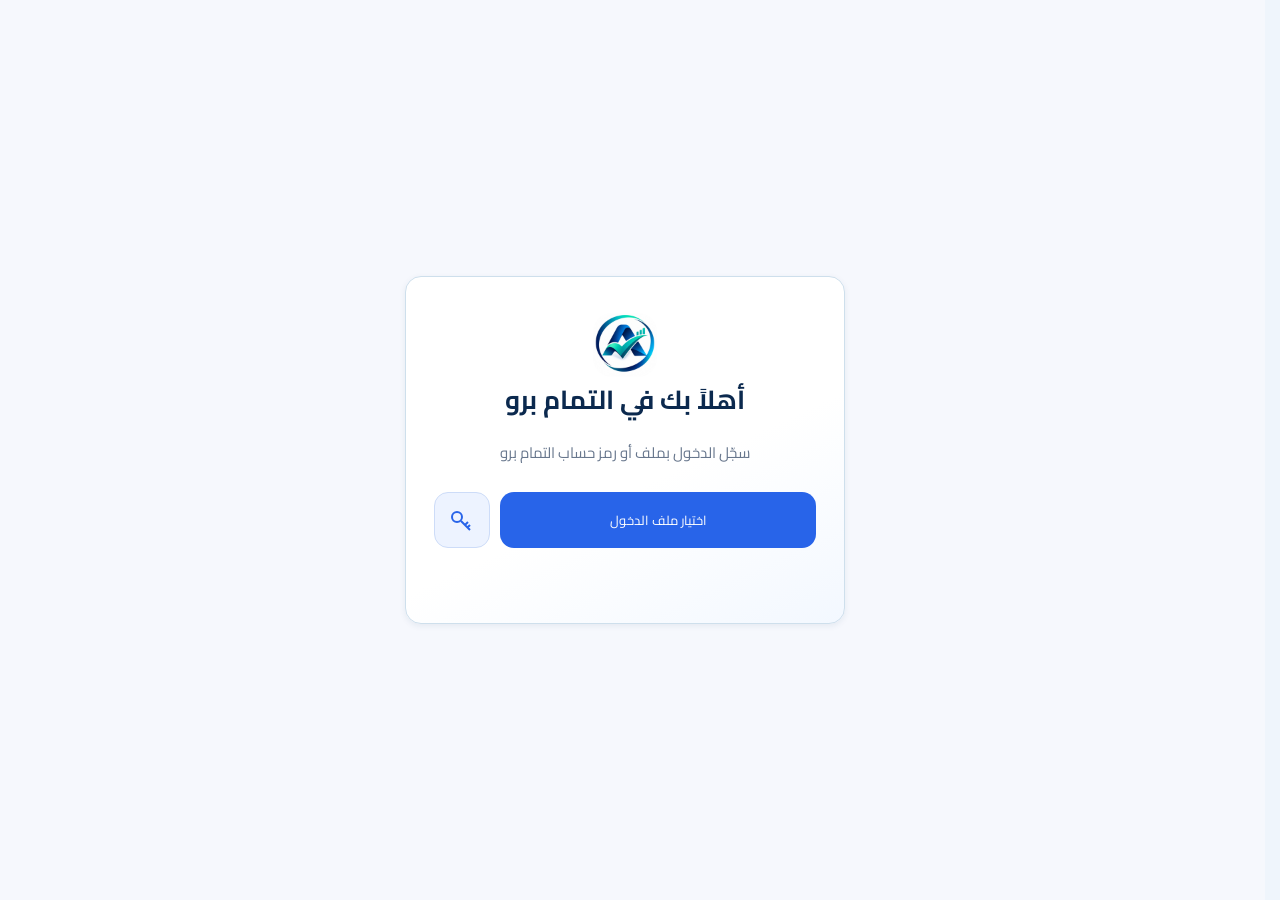
==== index.html @ 6574472a "Add files via upload" ====
<!doctype html><html lang="ar" dir="rtl"><head><meta charset="utf-8"><meta name="viewport" content="width=device-width,initial-scale=1,viewport-fit=cover"><meta name="theme-color" content="#2864e9"><title>التمام برو | برنامج المحاسبة</title><link rel="manifest" href="manifest.webmanifest"><link rel="icon" href="icon-192.png"><link rel="stylesheet" href="style.css"><link rel="stylesheet" href="android.css"><link rel="stylesheet" href="enhancements.css"><link rel="stylesheet" href="business.css"><link rel="stylesheet" href="native.css"><link rel="stylesheet" href="teal.css"><link rel="stylesheet" href="polish.css"><link rel="stylesheet" href="v18.css"><link rel="stylesheet" href="v19.css"><link rel="stylesheet" href="v20.css"><link rel="stylesheet" href="v21.css"><link rel="stylesheet" href="v22.css"><link rel="stylesheet" href="v23.css"><link rel="stylesheet" href="v24.css"><link rel="stylesheet" href="v25.css"><link rel="stylesheet" href="v26.css"><link rel="stylesheet" href="v27.css"><link rel="stylesheet" href="v28.css"><link rel="stylesheet" href="v29.css"><link rel="stylesheet" href="v30.css"><link rel="stylesheet" href="v31.css"><link rel="stylesheet" href="v32.css"><link rel="stylesheet" href="v33.css"><link rel="stylesheet" href="v34.css"><link rel="stylesheet" href="v35.css"><link rel="stylesheet" href="v36.css"><link rel="stylesheet" href="v37.css"><link rel="stylesheet" href="v38.css"><link rel="stylesheet" href="v39.css"><link rel="stylesheet" href="v45.css"><link rel="stylesheet" href="v46.css"><link rel="stylesheet" href="v47-thermal.css"><link rel="stylesheet" href="v48-desktop.css"><link rel="stylesheet" href="v49-tailwind.css"><link rel="stylesheet" href="v49-dashboard.css"><link rel="stylesheet" href="v50-ui.css"><link rel="stylesheet" href="v51-products.css"><link rel="stylesheet" href="v52-stable.css"><link rel="stylesheet" href="v52-expenses.css"><link rel="stylesheet" href="v54-ui.css"><link rel="stylesheet" href="reference-ui.css"></head><body class="ref-ui"><nav id="ref-rail" aria-label="أقسام التمام برو"></nav><button type="button" tabindex="-1" id="ref-scrim" aria-label="إغلاق القائمة"></button><aside id="sidebar"><a class="brand" href="#dashboard"><img class="brand-icon" src="icon-192.png" alt=""><span>التمام برو<small>إدارة الأعمال والمحاسبة</small></span></a><div class="workspace"><span class="avatar">و</span><div id="companyLabel"></div><span class="dot"></span></div><nav id="nav"></nav><div class="sidebar-foot">نسخة متزامنة <b>4.9</b><small>حفظ محلي ومزامنة مع الشركة</small></div></aside><div id="veil"></div><main><header><div><button class="icon-btn mobile" id="menuBtn" aria-label="القائمة">☰</button><span class="breadcrumb">مساحة العمل / <b id="crumb">الرئيسية</b></span></div><div class="header-tools"><span id="storageState" class="status"></span><button id="themeBtn" class="icon-btn" title="تغيير المظهر">◐</button><button id="quickBtn" class="primary">＋ عملية جديدة</button><span class="avatar">م</span></div></header><div id="ref-page-name"></div><div id="content"><div class="w24-start-loading" role="status"><span>جاري التحميل...</span></div></div><footer>التمام برو ERP <span>محاسبة واضحة. أعمال منظّمة.</span></footer></main><nav id="bottomNav"></nav><section id="modal" class="app-page" hidden aria-label="صفحة العملية"><form id="modalForm"><div class="modal-head"><button type="button" id="closeModal" class="icon-btn" aria-label="رجوع"><svg viewBox="0 0 24 24"><path d="M4 12h16m-7-7 7 7-7 7"/></svg></button><div><small id="modalSub">إدارة الأعمال</small><h2 id="modalTitle"></h2></div><button id="submitModal" class="primary" type="submit">حفظ</button></div><div id="modalError" role="alert"></div><div id="modalBody"></div><div class="modal-foot"><button type="button" id="cancelModal">رجوع</button></div></form></section><section id="choicePage" class="choice-page" hidden><div class="choice-head"><button type="button" id="choiceBack" aria-label="رجوع">→</button><h2 id="choiceTitle">اختر</h2></div><div class="choice-search"><input id="choiceSearch" placeholder="ابحث هنا…" autocomplete="off"></div><div id="choiceItems" role="listbox"></div></section><div id="busyIndicator" hidden role="status"><span id="busyLabel">جاري الحفظ</span></div><div id="toast" role="status"></div><section id="printArea"></section><script>if("serviceWorker" in navigator && (location.protocol === "https:" || location.hostname === "localhost" || location.hostname === "127.0.0.1")){navigator.serviceWorker.register("./sw.js",{updateViaCache:"none"}).catch(()=>{});}</script><script src="pricing.js"></script><script src="shifts.js"></script><script src="fiscal.js"></script><script src="engine.js"></script><script src="oscar-activation-runtime.js"></script><script src="auth.js"></script><script src="media-config.js"></script><script src="media.js"></script><script src="permissions.js"></script><script src="sync-core.js"></script><script src="sync.js"></script><script src="storage.js"></script><script src="export.js"></script><script src="android-shell.js"></script><script src="app.js"></script><script src="android.js"></script><script src="xlsx.full.min.js"></script><script src="import-core.js"></script><script src="enhancements.js"></script><script src="business.js"></script><script src="native.js"></script><script src="teal.js"></script><script src="polish.js"></script><script src="v17.js"></script><script src="v18.js"></script><script src="v19.js"></script><script src="v20.js"></script><script src="v21.js"></script><script src="v22.js"></script><script src="v23.js"></script><script src="v24.js"></script><script src="v25.js"></script><script src="v26.js"></script><script src="v27.js"></script><script src="v28-ui.js"></script><script src="v28-print.js"></script><script src="v28-xlsx.js"></script><script src="v29.js"></script><script src="coa.js"></script><script src="v30.js"></script><script src="v31.js"></script><script src="v32.js"></script><script src="v33.js"></script><script src="v34.js"></script><script src="v35.js"></script><script src="v36.js"></script><script src="v37.js"></script><script src="v38.js"></script><script src="v44-pos.js"></script><script src="v45.js"></script><script src="v46.js"></script><script src="thermal-qr.js"></script><script src="thermal-core.js"></script><script src="v47-thermal.js"></script><script src="v48-desktop.js"></script><script src="v49-dashboard.js"></script><script src="v50-header.js"></script><script src="v51-products.js"></script><script src="v52-expenses.js"></script><script src="v53-motion.js"></script><script src="v54-invoices.js"></script><script src="v54-cashier.js"></script><script src="v54-swipe.js"></script><script src="v55-purchase-discount.js"></script><script src="reference-ui.js"></script><script src="tamam.js"></script><script src="purchase-recovery.js"></script></body></html>
---- style.css ----
@font-face{font-family:Cairo;src:url('cairo.ttf') format('truetype');font-display:swap}*{box-sizing:border-box} :root{--bg:#f5f6fa;--panel:#fff;--text:#19233d;--muted:#7b8397;--line:#e9ecf3;--primary:#5145cd;--soft:#eeecff;--green:#118576;--red:#c34660;--shadow:0 10px 36px #1b255009}body{margin:0;background:var(--bg);color:var(--text);font:13px Cairo,Arial,sans-serif}body.dark{--bg:#101624;--panel:#1a2234;--text:#e4e9f5;--muted:#9aa7bf;--line:#2b3548;--soft:#2a2750;--shadow:none}button,input,select,textarea{font:inherit}button,a{touch-action:manipulation}button{cursor:pointer;border:1px solid var(--line);background:var(--panel);color:var(--text);padding:9px 16px;border-radius:9px;transition:background .15s}button:hover{border-color:#aaa5e3;background:var(--soft)}button:disabled{opacity:.5;cursor:wait}.primary{background:var(--primary);border-color:var(--primary);color:white;font-weight:700}.primary:hover{background:#4033b6;color:#fff}.danger{color:var(--red)}.icon-btn{padding:7px 11px;background:transparent}.mobile{display:none}a{color:inherit;text-decoration:none}aside{position:fixed;right:0;top:0;bottom:0;width:240px;background:var(--panel);border-left:1px solid var(--line);z-index:30;display:flex;flex-direction:column}.brand{display:flex;align-items:center;gap:11px;padding:25px 25px 20px;font-size:27px;font-weight:900;color:var(--primary);line-height:1.5}.brand small{font-size:12px;color:var(--muted);display:block;font-weight:500}.brand-icon{width:43px;height:43px;display:grid;place-items:center;border-radius:14px;background:var(--primary);color:#fff;box-shadow:0 5px 12px #5145cd33}.workspace{display:flex;align-items:center;gap:10px;background:var(--bg);padding:12px;margin:0 16px 16px;border-radius:10px}.workspace small{display:block;font-size:12px;color:var(--muted)}.avatar{width:33px;height:33px;border-radius:10px;display:inline-grid;place-items:center;flex-shrink:0;background:var(--soft);color:var(--primary);font-weight:800}.dot{width:7px;height:7px;background:#16a085;border-radius:50%;margin-right:auto}#nav{overflow:auto;flex:1;padding:0 14px 18px}#nav .group{font-size:12px;color:var(--muted);padding:15px 13px 5px}#nav a{display:flex;align-items:center;gap:11px;padding:9px 13px;margin:3px 0;border-radius:9px;color:var(--muted);font-weight:600}#nav a:hover,#nav a.active{background:var(--soft);color:var(--primary)}svg.ico{width:19px;height:19px;stroke:currentColor;fill:none;stroke-width:1.7;stroke-linecap:round;stroke-linejoin:round;flex-shrink:0}.sidebar-foot{padding:14px 24px;border-top:1px solid var(--line);font-size:13px}.sidebar-foot small{display:block;color:var(--muted);font-size:11px}.sidebar-foot b{float:left;color:var(--primary)}main{margin-right:240px}header{height:78px;border-bottom:1px solid var(--line);background:var(--panel);display:flex;align-items:center;justify-content:space-between;padding:0 30px;gap:12px;position:sticky;top:0;z-index:15}.breadcrumb{color:var(--muted);font-size:13px}.breadcrumb b{color:var(--text)}.header-tools{display:flex;align-items:center;gap:13px}.status{font-size:12px;background:#e9f8f1;color:#197f66;padding:4px 10px;border-radius:20px}#content{padding:28px 30px;max-width:1700px;margin:auto;min-height:calc(100vh - 135px)}h1{font-size:25px;margin:0 0 4px;line-height:1.8}h2{font-size:19px;margin:0}h3{font-size:16px;margin:0}p{line-height:1.9}.muted,small{color:var(--muted)}.page-head{display:flex;justify-content:space-between;align-items:center;gap:15px;margin-bottom:24px}.page-head p{color:var(--muted);margin:0;font-size:14px}.page-head .actions{display:flex;gap:8px}.welcome{background:linear-gradient(115deg,#edeaff,var(--panel) 60%);padding:26px 28px;border:1px solid var(--line);border-radius:15px;margin-bottom:22px;display:flex;align-items:center;justify-content:space-between}.welcome h2{font-size:22px}.welcome p{color:var(--muted);margin:6px 0 15px}.welcome .orb{width:100px;height:100px;border-radius:28px;transform:rotate(-12deg);background:linear-gradient(135deg,#7566e6,#4635b0);display:grid;place-items:center;color:#fff;box-shadow:12px 12px 0 #5145cd13;font-size:54px;margin:10px 20px}.stats{display:grid;grid-template-columns:repeat(4,minmax(0,1fr));gap:16px;margin-bottom:22px}.stat{background:var(--panel);border:1px solid var(--line);border-radius:13px;padding:18px;box-shadow:var(--shadow)}.stat .stat-top{display:flex;align-items:center;justify-content:space-between;color:var(--muted);font-size:13px}.stat .stat-icon{background:var(--soft);color:var(--primary);padding:8px;border-radius:10px;display:flex}.stat strong{font-size:25px;display:block;margin-top:7px;direction:ltr;text-align:right;letter-spacing:-.6px}.stat small{font-size:12px}.green{color:var(--green)}.red{color:var(--red)}.grid-two{display:grid;grid-template-columns:1.65fr 1fr;gap:18px;margin-bottom:20px}.panel{background:var(--panel);border:1px solid var(--line);border-radius:13px;padding:20px;box-shadow:var(--shadow);min-width:0}.panel-title{display:flex;align-items:center;justify-content:space-between;margin-bottom:18px}.panel-title small{font-size:12px}.bars{height:190px;display:flex;align-items:flex-end;justify-content:space-around;gap:12px;direction:ltr;border-bottom:1px solid var(--line);padding-top:30px}.bar-col{height:100%;flex:1;display:flex;flex-direction:column;justify-content:flex-end;align-items:center;gap:8px;position:relative}.bar{width:70%;max-width:45px;background:linear-gradient(#9489ef,#5547cf);border-radius:5px 5px 0 0;min-height:2px}.bar-col small{position:absolute;bottom:-24px;font-size:11px}.chart-panel{padding-bottom:42px}.quick-grid{display:grid;grid-template-columns:repeat(3,1fr);gap:10px}.quick-grid button{display:flex;align-items:center;flex-direction:column;gap:9px;padding:15px 6px;font-size:13px}.quick-grid svg{color:var(--primary);width:24px;height:24px}.toolbar{display:flex;gap:10px;align-items:center;flex-wrap:wrap;margin-bottom:18px}.toolbar input{max-width:320px;flex:1}.toolbar select{max-width:220px}.toolbar .spacer{flex:1}.table-wrap{overflow-x:auto;max-width:100%}table{width:100%;border-collapse:collapse;text-align:right;white-space:nowrap;font-size:14px}th{background:var(--bg);font-size:12px;color:var(--muted);font-weight:600;padding:12px 14px}td{padding:12px 14px;border-bottom:1px solid var(--line)}tr:last-child td{border:0}tbody tr:hover{background:var(--bg)}td button{padding:4px 9px;font-size:12px}.badge{display:inline-block;background:var(--soft);color:var(--primary);font-size:12px;border-radius:5px;padding:3px 8px}.badge.good{background:#e8f7ef;color:#188366}.badge.bad{background:#fbeaf0;color:#b63c5d}.empty{text-align:center;padding:42px 20px;color:var(--muted)}.empty .empty-icon{font-size:32px;margin-bottom:8px;color:var(--primary)}.pager{display:flex;align-items:center;justify-content:space-between;padding-top:18px;color:var(--muted);font-size:12px}.pager>div{display:flex;gap:5px}input,select,textarea{width:100%;border:1px solid var(--line);background:var(--panel);color:var(--text);border-radius:8px;padding:10px 12px;min-width:0;outline:none}input:focus,select:focus,textarea:focus{border-color:var(--primary);box-shadow:0 0 0 3px #5145cd15}input[type=checkbox]{width:auto}label{display:flex;flex-direction:column;gap:6px;font-size:13px;color:var(--muted)}.form-grid{display:grid;grid-template-columns:repeat(2,minmax(0,1fr));gap:16px}.form-grid .full{grid-column:1/-1}.form-grid .hint{font-size:12px;color:var(--muted)}.section-label{margin:22px 0 12px;font-size:14px;font-weight:800}.notice{border:1px solid #e7dbb1;border-radius:9px;padding:13px 16px;color:#8b692a;background:#fffcf1;font-size:13px;line-height:1.9;margin-bottom:15px}.dark .notice{background:#332e22;color:#dac58c}dialog{border:1px solid var(--line);border-radius:16px;background:var(--panel);color:var(--text);padding:0;width:min(900px,95vw);max-height:92dvh;box-shadow:0 24px 90px #0003}dialog::backdrop{background:#18203b88;backdrop-filter:blur(4px)}#modalForm{display:flex;flex-direction:column;max-height:90dvh}.modal-head{display:flex;align-items:center;justify-content:space-between;padding:18px 24px;border-bottom:1px solid var(--line)}.modal-head small{font-size:12px;color:var(--primary)}#modalBody{overflow:auto;padding:22px 24px;flex:1}.modal-foot{display:flex;justify-content:flex-end;gap:9px;padding:16px 24px;border-top:1px solid var(--line);background:var(--panel)}#modalError{color:var(--red);padding:0 24px;font-size:14px}#toast{position:fixed;bottom:28px;left:28px;z-index:100;background:#1b2d49;color:white;padding:12px 23px;border-radius:10px;box-shadow:0 7px 30px #0002;display:none;max-width:85vw}.line-row{display:grid;grid-template-columns:2fr 1fr .8fr 1fr 1fr 36px;gap:7px;align-items:end;border-bottom:1px solid var(--line);padding:10px 0}.line-row input,.line-row select{padding:8px 6px;font-size:13px}.line-row label{font-size:11px}.summary{display:flex;gap:18px;padding:16px;border-radius:10px;background:var(--bg);margin-top:16px;flex-wrap:wrap}.summary strong{font-size:19px;color:var(--primary)}.summary span{display:block;font-size:12px;color:var(--muted)}.pos{display:grid;grid-template-columns:minmax(0,1fr) 370px;gap:18px;align-items:start}.products{display:grid;grid-template-columns:repeat(4,minmax(0,1fr));gap:12px}.product{padding:14px 9px;text-align:right;border-radius:12px;position:relative;overflow:hidden;min-height:140px}.product .product-icon{height:57px;display:grid;place-items:center;font-size:29px;background:var(--bg);border-radius:8px;margin-bottom:9px;color:var(--primary)}.product b{display:block;font-size:13px}.product strong{display:block;font-size:16px;color:var(--primary)}.cart{position:sticky;top:94px;padding:18px}.cart-list{max-height:43vh;overflow:auto}.cart-item{padding:12px 0;border-bottom:1px solid var(--line)}.cart-item>div{display:flex;align-items:center;gap:6px;margin-top:8px}.cart-item select{flex:1;padding:5px;font-size:12px}.cart-item input{width:64px;padding:5px;font-size:12px}.cart-total{display:flex;justify-content:space-between;margin:12px 0;font-size:18px;font-weight:800}.cart .primary{width:100%}.tabs{display:flex;gap:8px;overflow-x:auto;margin-bottom:17px;padding:2px}.tabs button{white-space:nowrap;font-size:13px}.tabs button.active{background:var(--primary);color:white}.list-item{display:flex;gap:12px;justify-content:space-between;border-bottom:1px solid var(--line);padding:13px 0}.list-item:last-child{border:0}.list-item small{display:block;font-size:12px}.report-grid{display:grid;grid-template-columns:repeat(3,1fr);gap:14px}.report-card{padding:20px;text-align:right;display:flex;flex-direction:column;gap:8px}.report-card svg{color:var(--primary)}footer{display:flex;justify-content:space-between;padding:15px 30px;border-top:1px solid var(--line);font-size:12px;color:var(--muted)}#bottomNav,#printArea{display:none}#veil{display:none}.receipt{max-width:760px;margin:auto}.receipt h1,.receipt .center{text-align:center}.receipt table{white-space:normal}.receipt table th,.receipt table td{padding:8px;border-bottom:1px solid #ccc}.receipt .meta{display:grid;grid-template-columns:1fr 1fr;gap:9px;margin:20px 0}.receipt .totals{margin-top:20px;margin-right:auto;max-width:300px}.receipt .totals>div{display:flex;justify-content:space-between;padding:5px}.receipt h1{font-size:24px}.file-actions{display:flex;gap:8px;flex-wrap:wrap}.metric-line{display:flex;justify-content:space-between;padding:14px 0;border-bottom:1px solid var(--line)}
@media(min-width:1600px){.products{grid-template-columns:repeat(5,1fr)}}@media(max-width:1200px){aside{width:210px}main{margin-right:210px}#content{padding:22px}.stats{gap:10px}.stat{padding:14px}.stat strong{font-size:21px}.products{grid-template-columns:repeat(3,1fr)}.pos{grid-template-columns:1fr 320px}}@media(max-width:900px){aside{transform:translateX(100%);transition:transform .2s;width:250px}body.menu-open aside{transform:none}body.menu-open #veil{display:block;position:fixed;inset:0;background:#10172977;z-index:25}main{margin:0}.mobile{display:inline-block}header{padding:0 16px;height:65px}.header-tools{gap:6px}.header-tools .avatar{display:none}.breadcrumb{font-size:12px}#content{padding:20px 16px 80px}.stats{grid-template-columns:repeat(2,1fr)}.grid-two{grid-template-columns:1fr}.pos{grid-template-columns:1fr 330px}.welcome{padding:20px}.welcome .orb{width:75px;height:75px;font-size:42px}.report-grid{grid-template-columns:repeat(2,1fr)}#bottomNav{display:flex;position:fixed;bottom:0;right:0;left:0;z-index:20;background:var(--panel);border-top:1px solid var(--line);padding:8px 0 max(8px,env(safe-area-inset-bottom));justify-content:space-around}#bottomNav a{display:flex;flex-direction:column;align-items:center;gap:2px;font-size:11px;color:var(--muted)}#bottomNav a.active{color:var(--primary)}footer{display:none}}@media(max-width:650px){h1{font-size:21px}.page-head{align-items:flex-start;margin-bottom:18px}.page-head p{font-size:12px}.page-head .actions button{font-size:12px;padding:8px}.status{display:none}#quickBtn{font-size:12px;padding:7px 10px}.welcome .orb{display:none}.welcome h2{font-size:19px}.welcome p{font-size:13px}.stat{padding:13px}.stat strong{font-size:23px}.stat .stat-top{font-size:12px}.stat small{font-size:11px}.panel{padding:15px}.toolbar{gap:6px}.toolbar input{min-width:140px}.toolbar button{padding:8px 10px;font-size:13px}.pos{display:flex;flex-direction:column}.pos>div{width:100%}.cart{position:static;width:100%}.cart-list{max-height:none}.products{grid-template-columns:repeat(3,1fr);gap:8px}.product{min-height:125px;padding:9px}.product b{font-size:12px}.product .product-icon{height:45px}.line-row{grid-template-columns:1fr 1fr 1fr}.line-row label:first-child{grid-column:span 2}.form-grid{gap:12px}.modal-head{padding:14px 16px}#modalBody{padding:16px}.modal-foot{padding:12px 16px}dialog{width:100vw;max-width:100vw;height:96dvh;max-height:96dvh;border-radius:16px 16px 0 0;margin:auto 0 0}#modalForm{max-height:96dvh;height:100%}.report-grid{gap:8px}.report-card{padding:15px;font-size:13px}.header-tools{gap:3px}#toast{bottom:78px;left:12px}.summary{gap:12px}.summary strong{font-size:18px}.receipt .meta{font-size:12px}.welcome{margin-bottom:16px}}
@media print{body>*{display:none!important}body #printArea{display:block!important;background:white;color:black;font-family:Arial,sans-serif}#printArea .receipt{width:100%;max-width:100%;font-size:13px}#printArea th{background:white;color:black}#printArea td,#printArea th{padding:4px 2px;font-size:12px}.receipt .meta{font-size:12px}.receipt h1{font-size:18px}*{box-shadow:none!important}table{page-break-inside:auto}tr{page-break-inside:avoid}thead{display:table-header-group}}
---- android.css ----
/* Android-inspired teal, outlined inputs and page navigation. */
:root{--bg:#f1f7f9;--panel:#fff;--text:#242b30;--muted:#8b969b;--line:#dce6ea;--primary:#08688c;--soft:#e6f1f7;--green:#138d83;--shadow:0 3px 16px #153b4b05}body{font-size:15px}body.dark{--bg:#12212a;--panel:#1a2e39;--text:#eef7fb;--muted:#9cb2bd;--line:#334d5b;--primary:#4ab0d2;--soft:#234957}button{border-radius:7px}button svg{vertical-align:middle}header{height:78px;border:0;padding:0 22px;background:var(--panel)}header .breadcrumb{font-size:15px;color:var(--primary)}header .breadcrumb b{font-weight:500}header .avatar{display:none}.header-tools{gap:15px}.header-tools #quickBtn{background:transparent;color:var(--primary);border:0;padding:9px}.header-tools #quickBtn svg{width:27px;height:27px}#menuBtn{display:inline-flex;padding:8px;color:var(--primary)}#menuBtn svg{width:27px;height:27px}#themeBtn{border:0;color:var(--primary)}.status{color:var(--primary);background:transparent;border:1px solid #b9d9e5;border-radius:8px}.brand{color:var(--primary)}.brand-icon{background:var(--primary);box-shadow:none;border-radius:10px}.avatar{color:var(--primary)}#moduleTabs{display:flex;align-items:stretch;justify-content:space-around;background:var(--panel);margin:0 18px;border-radius:0 0 17px 17px;box-shadow:0 4px 18px #083b4f04;min-height:80px}#moduleTabs a{flex:1;text-align:center;display:flex;flex-direction:column;align-items:center;justify-content:center;gap:4px;position:relative;font-size:15px;color:var(--text);padding:10px 4px}#moduleTabs a+a:before{content:'';position:absolute;right:0;top:22px;height:34px;border-right:1px solid var(--line)}#moduleTabs svg{width:25px;height:25px}#moduleTabs a.active{color:var(--primary);font-weight:800}#moduleTabs a.active:after{content:'';height:3px;background:var(--primary);position:absolute;bottom:2px;width:45%;border-radius:3px}#content{padding-top:22px}.panel{border:0;box-shadow:none;border-radius:20px;padding:20px}.welcome{background:var(--panel);border:0;border-radius:18px;box-shadow:none}.welcome .orb{background:var(--soft);color:var(--primary);box-shadow:none;transform:none}.welcome .badge{background:var(--bg);color:var(--primary)}.stat{border:0;background:var(--panel);box-shadow:none;border-radius:17px;padding:20px}.stat .stat-icon{background:var(--soft);color:var(--primary);border-radius:13px}.stat strong{font-size:30px}.bar{background:linear-gradient(#83bed1,#08688c)}.page-head h1{font-size:23px}.badge{background:var(--soft);color:var(--primary)}th{background:var(--bg)}td{padding:12px 10px}.tabs{margin-top:10px;gap:15px;border-bottom:1px solid var(--line)}.tabs button{border:0;background:transparent;color:var(--text);border-radius:0;position:relative;padding:12px 8px}.tabs button.active{color:var(--primary);background:transparent}.tabs button.active:after{content:'';height:3px;position:absolute;bottom:0;right:6px;left:6px;background:var(--primary);border-radius:3px}.quick-grid button,.report-card{background:var(--bg);border:0;border-radius:13px}.quick-grid button{flex-direction:row;justify-content:center;font-size:14px;min-height:62px}.toolbar button{display:inline-flex;gap:6px;align-items:center}.toolbar input{background:var(--panel)}.summary{background:var(--bg);border-radius:12px}.primary{background:var(--primary);border-color:var(--primary);color:#fff}.primary:hover{background:#075675;border-color:#075675}.notice{background:#f3f8fb;border-color:#cfe2eb;color:#426775}.dark .notice{background:#213b46;color:#b7dce8}.sidebar-foot{font-size:13px}aside{border:0;box-shadow:-12px 0 45px #001c2b12}#nav a{font-size:15px;color:var(--text);padding:11px 15px}#nav a.active{background:var(--soft);color:var(--primary)}#nav svg{width:24px;height:24px}body.menu-open #nav a{animation:drawerItem .32s both;animation-delay:calc(var(--i)*22ms)}@keyframes drawerItem{from{opacity:0;transform:translateX(28px)}to{opacity:1;transform:translateX(0)}}
/* Full screens replace the former dialog. */
[hidden]{display:none!important}.app-page{position:fixed;inset:0;z-index:45;background:var(--bg);width:100%;height:100dvh;border:0;padding:0;overflow:hidden}.app-page.entering{animation:pageIn .2s ease-out}@keyframes pageIn{from{opacity:.6;transform:translateX(-24px)}to{opacity:1;transform:none}}body.form-open{overflow:hidden}#modalForm{height:100%;max-height:100%;display:flex;flex-direction:column;max-width:1250px;margin:0 auto;background:var(--panel)}.modal-head{padding:13px 20px;min-height:72px;background:var(--primary);color:white;gap:12px;flex-shrink:0;border:0}.modal-head>div{flex:1}.modal-head h2{font-size:19px;font-weight:600}.modal-head #modalSub{display:none}.modal-head button{border:0;background:transparent;color:white;border-radius:7px;display:flex;align-items:center;justify-content:center;min-height:42px}.modal-head #submitModal{background:#ffffff20;padding:8px 20px;font-size:15px;white-space:nowrap}.modal-head #closeModal{padding:7px}.modal-head #closeModal svg{width:27px;height:27px;fill:none;stroke:currentColor;stroke-width:2}.modal-foot{display:none}#modalBody{flex:1;padding:28px;overflow:auto;overscroll-behavior:contain;min-height:0}#modalError:empty{display:none}#modalError{margin:0;padding:10px 20px;background:#fff1f1;border-bottom:1px solid #edcaca;color:#b5314a;flex-shrink:0}body.form-open main,body.form-open #bottomNav,body.form-open aside,body.form-open #veil{visibility:hidden}.android-field{position:relative;display:block;padding-top:6px;margin:7px 0;min-width:0}.field-caption{font-size:13px;color:var(--primary);line-height:1.2;display:table;position:absolute;right:11px;top:0;z-index:2;padding:0 5px;background:var(--panel);max-width:calc(100% - 20px);white-space:nowrap;text-overflow:ellipsis;overflow:hidden}.android-field input,.android-field textarea,.android-field>.select-trigger{border:1px solid #bbc5ca;background:var(--panel);min-height:47px;border-radius:6px;padding:11px 12px;color:var(--text);box-shadow:none;width:100%}.android-field input:focus,.android-field textarea:focus,.select-trigger:focus-visible{border:2px solid var(--primary);outline:none;padding:10px 11px}.android-field input[type=checkbox]{width:23px;min-height:23px;accent-color:var(--primary);margin-top:12px}.form-grid{gap:15px 12px}.android-native-select{position:absolute!important;width:1px!important;height:1px!important;clip:rect(0,0,0,0);clip-path:inset(50%);overflow:hidden;opacity:0;pointer-events:none;min-width:0!important;padding:0!important;border:0!important}.select-trigger{display:flex;align-items:center;justify-content:space-between;gap:5px;min-width:0;text-align:right;max-width:100%;border:1px solid #bdcbd0;padding:9px 12px;border-radius:6px;min-height:42px;font-weight:400}.select-trigger span{overflow:hidden;text-overflow:ellipsis;white-space:nowrap;flex:1}.select-trigger svg{width:17px;height:17px;stroke:var(--primary);stroke-width:1.8;fill:none;flex-shrink:0}.toolbar>.select-trigger{max-width:220px}.choice-page,.scanner-page{position:fixed;inset:0;z-index:65;display:flex;flex-direction:column;background:var(--panel);height:100dvh;animation:pageIn .18s ease-out}.choice-head{display:flex;align-items:center;gap:12px;background:var(--primary);color:white;padding:14px 18px;min-height:68px;flex-shrink:0}.choice-head button{border:0;background:transparent;color:white;padding:4px;font-size:27px;display:flex;align-items:center}.choice-head h2{font-size:18px;font-weight:600}.choice-search{padding:18px;flex-shrink:0}.choice-search input{background:var(--bg);border:0;border-radius:10px;min-height:48px}#choiceItems{overflow:auto;padding:0 18px 25px;flex:1}.choice-option{width:100%;display:flex;justify-content:space-between;align-items:center;text-align:right;border:0;border-bottom:1px solid var(--line);border-radius:0;padding:18px 8px;font-size:17px;min-height:62px}.choice-option.selected{color:var(--primary);background:var(--bg)}.radio-dot{width:21px;height:21px;border:2px solid #aab9c0;border-radius:50%;flex-shrink:0}.selected .radio-dot{border:6px solid var(--primary)}body.choosing,body.scanning{overflow:hidden}#busyIndicator{position:fixed;inset:0;background:#f7fbfbe6;z-index:100;display:flex;align-items:center;justify-content:center;flex-direction:column;gap:18px;color:var(--primary);backdrop-filter:blur(2px)}.loading-ring{display:block;width:44px;height:44px;border:3px solid #cfe3eb;border-top-color:var(--primary);border-right-color:var(--primary);border-radius:50%;animation:spin .8s linear infinite}@keyframes spin{to{transform:rotate(360deg)}}.skeleton{background:linear-gradient(95deg,#e3edf1 15%,#d5e6ed 45%,#e3edf1 75%);background-size:220% 100%;animation:shimmer 1.5s ease-in-out infinite;border-radius:14px}.skeleton.big{height:110px;margin-bottom:25px}.skeleton-tabs{display:flex;gap:12px;margin-bottom:35px}.skeleton-tabs i{height:55px;flex:1}.skeleton.line{height:65px;margin:14px 0}@keyframes shimmer{to{background-position:-220% 0}}
/* Invoice rows stay in one horizontal line; small screens can scroll the row group. */
#invoiceLines,#stockLines,#unitsRows,#journalLines{overflow-x:auto;padding:5px 0 10px;scrollbar-width:thin}.line-row{display:grid;grid-template-columns:minmax(150px,2fr) 100px 85px 95px 95px 34px;align-items:center;gap:8px;min-width:620px;padding:6px 0;border-bottom:1px solid var(--line)}.line-row label:first-child{grid-column:auto}.line-row .android-field{margin:5px 0}.line-row input,.line-row .select-trigger{height:42px;min-height:42px;padding:8px;font-size:14px}.line-row .field-caption{font-size:12px;right:6px}.line-row button:not(.select-trigger){padding:7px}.line-row:nth-child(even){background:var(--bg)}#unitsRows .line-row{grid-template-columns:130px 80px 90px 90px 90px 135px 45px 32px 38px;min-width:900px}#stockLines .line-row{grid-template-columns:minmax(160px,2fr) 100px 100px minmax(140px,1fr) 35px;min-width:610px}#journalLines .line-row{grid-template-columns:minmax(180px,2fr) 160px 100px 100px 35px;min-width:620px}.payment-row{display:grid;grid-template-columns:minmax(150px,1fr) 110px 100px 120px 35px;gap:8px;min-width:590px}.payment-row .select-trigger{max-width:100%}#payments{overflow:auto}.payment-modes{display:flex;gap:7px;margin:18px 0 15px}.payment-modes button{flex:1;padding:9px 6px;min-height:42px;border-radius:8px;color:var(--primary);background:var(--bg);border:1px solid transparent;font-size:14px;font-weight:700}.payment-modes button.active{background:#d7ecfb;border-color:#95c1d6;color:#075c82}.return-row{display:grid;grid-template-columns:minmax(160px,2fr) 1fr 1fr;align-items:center;gap:12px;border-bottom:1px solid var(--line);padding:14px 0}.return-row small{display:block;font-size:12px}.document-choice{position:relative;width:100%;display:flex;flex-direction:column;align-items:flex-start;padding:18px;border:0;border-bottom:1px solid var(--line);border-radius:0;text-align:right}.document-choice span{color:var(--muted);font-size:13px}.document-choice svg{position:absolute;left:12px;top:25px;transform:rotate(180deg)}.delete-page-icon{width:65px;height:65px;border-radius:50%;background:#fff0f2;color:var(--red);display:grid;place-items:center;margin-bottom:22px}.delete-page-icon svg{width:32px;height:32px}.scanner-content{flex:1;overflow:auto;padding:24px;max-width:720px;width:100%;margin:auto}.camera-frame{position:relative;background:#172c37;border-radius:18px;overflow:hidden;aspect-ratio:4/3}.camera-frame video{width:100%;height:100%;object-fit:cover}.scan-reticle{position:absolute;inset:28% 12%;border:2px solid #fff9;border-radius:12px}.scan-reticle:after{content:'';position:absolute;left:0;right:0;top:50%;height:2px;background:#28d2c4;box-shadow:0 0 9px #4ff3df;animation:scanLine 2s ease-in-out infinite alternate}@keyframes scanLine{from{transform:translateY(-35px)}to{transform:translateY(35px)}}#scanMessage{min-height:45px;text-align:center;font-size:14px}.scan-manual{display:grid;gap:15px}.invoice-scan input{max-width:330px}
/* Cashier */
.pos{grid-template-columns:minmax(0,1fr) 370px;gap:18px}.catalog-panel{padding:18px}.pos-search{display:flex;align-items:center;flex:1;background:var(--bg);padding:0 12px;border-radius:9px;min-width:130px}.pos-search svg{color:var(--primary);flex-shrink:0}.pos-search input{border:0;background:transparent!important;padding:12px 8px;width:100%}.category-strip{display:flex;gap:8px;overflow:auto;padding:6px 0 18px}.category-strip button{flex-shrink:0;font-size:13px;border:0;background:var(--bg);border-radius:20px;padding:8px 16px}.category-strip .active{background:var(--primary);color:#fff}.products{grid-template-columns:repeat(4,minmax(0,1fr));gap:12px}.product{padding:0;border:1px solid var(--line);border-radius:14px;min-height:190px;background:var(--panel);display:flex;flex-direction:column;justify-content:flex-start}.product:hover{background:var(--panel);border-color:var(--primary);transform:translateY(-2px)}.product-visual{height:112px;background:var(--bg);display:grid;place-items:center;position:relative;width:100%;overflow:hidden}.product-visual img{width:100%;height:100%;object-fit:contain;padding:6px}.package-art{display:grid;place-items:center;width:62px;height:62px;background:#e0edf2;border-radius:14px;color:var(--primary)}.package-art svg{width:39px;height:39px;stroke-width:1.4}.stock-pill{position:absolute;top:7px;right:7px;background:#fffddd;color:var(--primary);padding:2px 7px;border-radius:7px;font-size:11px}.stock-pill.empty-stock{color:#a55662}.product-add{position:absolute;bottom:7px;left:8px;background:var(--primary);color:white;width:25px;height:25px;border-radius:50%;font-size:19px;line-height:24px;text-align:center}.product-detail{padding:10px 11px;width:100%}.product-detail b{font-size:14px;line-height:1.7;display:-webkit-box;-webkit-line-clamp:2;-webkit-box-orient:vertical;overflow:hidden;min-height:38px}.product-unit{color:var(--muted);font-size:12px}.product-detail strong{font-size:18px;margin-top:2px}.cart{top:92px;border-radius:18px}.cart-name{display:flex;justify-content:space-between;align-items:center;margin:0!important}.cart-name b{font-size:14px}.cart-name button{border:0;color:var(--red);padding:3px}.cart-name svg{width:16px;height:16px}.cart-controls{display:grid!important;grid-template-columns:minmax(75px,1.2fr) 55px 65px 65px;gap:5px!important}.cart-controls input{width:100%!important;height:35px}.cart-controls .select-trigger{height:35px;min-height:35px;font-size:12px;padding:4px}.cart-controls b{font-size:13px;text-align:left}.cart-list{max-height:36vh}.pos-payment-fields{display:grid;grid-template-columns:1fr 1fr;gap:10px;margin-top:14px}.pos-payment-fields .select-trigger{font-size:13px;padding:9px;min-height:43px}.cart-total{font-size:19px;align-items:center}.cart-total strong{font-size:23px;color:var(--primary)}.cart-total small{font-size:12px;font-weight:400}.cart-tax{display:flex;justify-content:space-between;color:var(--muted);font-size:13px}.checkout{display:flex;align-items:center;justify-content:center;gap:9px;min-height:48px}.cart .file-actions{margin-top:10px}.cart .file-actions button{flex:1;border:0;background:var(--bg);font-size:13px}#toast{z-index:120}#bottomNav button{border:0;background:transparent;color:var(--text);padding:5px 18px}#bottomNav svg{width:27px;height:27px}#bottomNav .home-pill{width:46px;height:46px;border-radius:50%;background:#d6e9f7;color:var(--primary);border:1px solid #aac6d7;display:grid;place-items:center}
@media(max-width:1250px){.products{grid-template-columns:repeat(3,minmax(0,1fr))}.pos{grid-template-columns:1fr 340px}}@media(max-width:900px){aside{width:min(80vw,340px);top:10px;bottom:10px;right:10px;border-radius:23px;transform:translateX(calc(100% + 20px));transition:transform .28s cubic-bezier(.2,.8,.2,1)}body.menu-open aside{transform:translateX(0)}body.menu-open #veil{background:#0008}.brand{padding:25px 23px;font-size:25px}.workspace{background:transparent;border-bottom:1px solid var(--line);border-radius:0;padding-bottom:20px}.workspace .avatar{border-radius:50%;width:40px;height:40px}#nav .group{font-size:12px;padding-top:17px}#nav a{padding:13px 18px;font-size:16px}#content{padding:21px 14px 88px}header{padding:0 14px;height:73px}.header-tools{gap:10px}.breadcrumb{font-size:13px!important}#moduleTabs{margin:0 12px;min-height:79px}#bottomNav{padding:8px 20px max(8px,env(safe-area-inset-bottom));height:68px;align-items:center;justify-content:space-between}.pos{grid-template-columns:1fr 320px}.page-head .actions{flex-wrap:wrap;justify-content:flex-end}.stats{gap:12px}.stat{padding:17px}.stat strong{font-size:28px}.welcome{padding:20px}.panel{padding:17px}#modalBody{padding:24px 18px}.modal-head{min-height:69px;padding:12px 15px}.modal-head h2{font-size:18px}}@media(max-width:650px){.stats{grid-template-columns:1fr 1fr}.stat .stat-top{font-size:13px}.stat strong{font-size:25px}.stat small{font-size:11px}.quick-grid{grid-template-columns:1fr 1fr}.quick-grid button{min-height:59px}.page-head{align-items:center;gap:8px}.page-head h1{font-size:20px}.page-head .actions button{padding:7px;font-size:12px}.page-head p{font-size:12px}.welcome .orb{display:none}.pos{display:flex;flex-direction:column}.catalog-panel{padding:12px;width:100%}.products{grid-template-columns:repeat(3,minmax(0,1fr));gap:8px}.product{min-height:165px;border-radius:11px}.product-visual{height:88px}.product-detail{padding:8px}.product-detail b{font-size:12px;min-height:34px}.product-detail strong{font-size:16px}.package-art{width:46px;height:46px;border-radius:12px}.package-art svg{width:30px;height:30px}.stock-pill{font-size:10px;top:4px;right:4px}.product-add{width:22px;height:22px;line-height:21px;left:5px;bottom:5px}.cart{position:static;width:100%;padding:17px}.cart-list{max-height:320px}.cart-controls{grid-template-columns:minmax(90px,1fr) 60px 70px 70px}.pos-search{min-width:170px}.catalog-panel>.toolbar>.select-trigger{max-width:125px;font-size:12px}.toolbar{flex-wrap:wrap}.form-grid{gap:13px 9px}.modal-head #submitModal{padding:8px 11px;font-size:14px}.modal-head h2{font-size:18px}.android-field input,.android-field>.select-trigger{font-size:14px}.return-row{grid-template-columns:minmax(115px,1.5fr) 1fr 70px;gap:8px}.return-row b{font-size:13px}.return-row small{font-size:11px}.receipt .meta{font-size:12px}.report-card{font-size:14px}.app-page{inset:0}#modalBody{padding:22px 13px 40px}.invoice-scan{gap:5px}.invoice-scan input{max-width:none;flex:1;min-width:150px}.scanner-content{padding:18px}.choice-head h2{font-size:19px}#choiceItems{padding:0 13px 30px}.choice-option{font-size:16px}.header-tools #quickBtn svg{width:25px;height:25px}}
@media(prefers-reduced-motion:reduce){*,*:before,*:after{animation:none!important;transition:none!important;scroll-behavior:auto!important}}
@media print{body #modal,body #choicePage,body #scannerPage,body #busyIndicator{display:none!important}body #printArea{visibility:visible!important}}
.top-brand{display:flex;align-items:center;gap:3px;color:var(--primary);font-size:17px}.top-brand svg{width:30px;height:30px}.header-spinner{display:block;width:23px;height:23px;border:2px solid #cfe3eb;border-top-color:var(--primary);border-radius:50%;animation:spin .8s linear infinite}#headerSearch{color:var(--primary);border:0}.status:has(.header-spinner){border:0;padding:0}.modal-head,.choice-head{padding-top:max(13px,env(safe-area-inset-top))}@media(max-width:650px){.header-tools{gap:3px}.header-tools .top-brand b{display:none}#themeBtn{padding:6px}.breadcrumb{max-width:135px;overflow:hidden;text-overflow:ellipsis;white-space:nowrap;display:inline-block;vertical-align:middle}.header-tools .status{display:none}}
.stock-pill{background:#ffffffed}.pos-route .page-head{margin-bottom:15px}.pos-route .page-head h1{color:var(--primary)}
---- enhancements.css ----
#choicePage{background:#0005;animation:none;display:block;backdrop-filter:none}.choice-card{position:absolute;display:flex;flex-direction:column;background:var(--panel);border-radius:9px;box-shadow:0 8px 24px #0004;overflow:hidden;animation:popupIn .15s ease-out}.choice-card .choice-head{background:var(--panel);color:var(--primary);min-height:48px;padding:10px 14px;border-bottom:1px solid var(--line)}.choice-card .choice-head h2{font-size:16px}.choice-card .choice-head button{color:var(--primary);padding:0}.choice-card .choice-search{padding:9px 12px}.choice-card .choice-search input{min-height:39px;font-size:14px;border-radius:6px}.choice-card #choiceItems{padding:0;overflow:auto}.choice-card .choice-option{padding:16px 19px;font-size:16px;min-height:54px}.choice-card .radio-dot{width:17px;height:17px}.choice-card .selected .radio-dot{border-width:5px}@keyframes popupIn{from{transform:translateY(-5px) scale(.98);opacity:0}to{transform:none;opacity:1}}#calendarPopup{position:fixed;inset:0;z-index:80;background:#0006;display:flex;align-items:center;justify-content:center;padding:18px}body.calendar-open{overflow:hidden}.calendar-card{background:var(--panel);border-radius:17px;width:min(400px,100%);max-height:90dvh;overflow:auto;padding:20px 17px;box-shadow:0 12px 40px #0003;animation:popupIn .16s ease-out}#calendarHeader{display:flex;flex-direction:row-reverse;align-items:center;gap:7px;margin-bottom:19px}#calendarHeader button{border:0;background:transparent;font-size:30px;padding:0 12px;color:var(--muted)}#calendarHeader #monthHeading{font-size:19px;color:var(--text);margin-left:auto;padding:7px;font-weight:500}.calendar-week,.calendar-days{display:grid;grid-template-columns:repeat(7,minmax(0,1fr));gap:8px 2px;text-align:center;direction:rtl}.calendar-week{color:var(--muted);font-size:15px;margin-bottom:10px}.calendar-days button{border:1px solid transparent;background:transparent;aspect-ratio:1;max-width:44px;justify-self:center;width:100%;border-radius:50%;padding:0;font-size:17px;display:grid;place-items:center}.calendar-days button.today{border-color:var(--primary);color:var(--primary)}.calendar-days button.selected{background:var(--primary);color:#fff}.calendar-days button:disabled{opacity:.25}.calendar-actions{display:flex;gap:9px;margin-top:25px;align-items:center;flex-direction:row-reverse}.calendar-actions span{flex:1}.calendar-actions button{border:0;background:transparent;color:var(--primary);padding:8px;font-size:15px}.calendar-actions button:disabled{color:var(--muted)}.calendar-months{display:grid;grid-template-columns:repeat(3,1fr);gap:10px}.calendar-months button{border:0;background:var(--bg)}.calendar-months .selected{background:var(--primary);color:white}.year-control{display:flex;align-items:center;gap:15px;margin-bottom:17px}.year-control input{text-align:center}.calendar-source{position:absolute!important;width:1px!important;height:1px!important;opacity:0;clip-path:inset(50%);pointer-events:none;padding:0!important;min-height:0!important}.date-trigger{width:100%;border:1px solid #bbc5ca;display:flex;justify-content:space-between;align-items:center;gap:7px;min-height:47px;padding:10px 12px;border-radius:6px;color:var(--text);font-size:14px}.date-trigger svg{color:var(--primary);width:20px}.tool-icon{color:var(--primary)!important;min-height:39px;min-width:39px;padding:7px!important;border:0!important;background:transparent!important}.tool-icon svg{width:25px!important;height:25px!important;stroke-width:1.8}.import-tools{margin-bottom:10px}.import-intro{text-align:center;background:var(--bg);padding:20px;border-radius:14px;margin-bottom:20px}.import-intro>svg{width:60px;height:60px;color:var(--primary)}.import-intro p{font-size:14px;color:var(--muted)}.mapping-grid{display:grid;grid-template-columns:repeat(3,minmax(0,1fr));gap:14px;margin:18px 0}.health-state{text-align:center;padding:22px;background:#edf8f4;border-radius:14px;color:#12765d;margin-bottom:20px}.health-state>svg{width:55px;height:55px}.health-state.failed{background:#fff0f2;color:#a4334c}#headerMore{color:var(--primary);border:0;padding:7px}#headerMore svg{stroke-width:3.7;stroke-linecap:round}.header-tools{gap:6px}.voucher-balance strong{font-size:18px}.android-field input::placeholder{color:#a4adb3;font-size:13px}.line-row>button:not(.select-trigger){color:var(--red)}@media(max-width:650px){.mapping-grid{grid-template-columns:1fr 1fr}.calendar-card{width:min(350px,100%);padding:18px 14px}.calendar-days button{font-size:16px}.header-tools{gap:0}.header-tools .icon-btn{padding:6px}#themeBtn{display:none}.calendar-actions{gap:1px}.calendar-actions button{font-size:14px}.date-trigger{font-size:13px}.choice-card .choice-option{font-size:15px}}@media print{#calendarPopup{display:none!important}}
---- business.css ----
/* Android motion, full-width cashier tabs, and print-specific layouts. */
#bottomNav{display:flex!important;position:fixed;bottom:0;left:0;right:250px;z-index:25;background:var(--panel);border-top:1px solid var(--line);height:auto;min-height:66px;padding:6px 10px max(6px,env(safe-area-inset-bottom));justify-content:space-around;gap:4px}#bottomNav a{display:flex!important;flex:1;flex-direction:column;align-items:center;justify-content:center;gap:2px;min-height:48px;border-radius:12px;color:var(--muted);font-size:12px;line-height:1.6;text-decoration:none}#bottomNav a.active{background:#dceef5;color:var(--primary)}#bottomNav a svg{display:block!important;width:23px;height:23px}#content{padding-bottom:95px}footer{margin-bottom:70px}.cashier-tabs{display:flex;background:var(--panel);border-radius:15px;overflow:hidden;margin-bottom:17px;border:1px solid var(--line);position:sticky;top:75px;z-index:10}.cashier-tabs button{flex:1;border:0;border-radius:0;display:flex;align-items:center;justify-content:center;gap:9px;min-height:58px;background:transparent;border-bottom:3px solid transparent}.cashier-tabs button.active{color:var(--primary);background:#eef7fa;border-bottom-color:var(--primary)}.cashier-tabs b{font-size:13px;border-radius:20px;background:#d6e8f1;padding:1px 8px}.pos{display:block!important}.pos[data-pane=products]>.cart,.pos[data-pane=payment]>.catalog-panel{display:none!important}.pos>.panel{animation:tabSlide .24s ease-out;width:100%;position:static}.pos .cart{max-width:100%;}.pos .cart-list{max-height:none}.pos .products{grid-template-columns:repeat(auto-fill,minmax(140px,1fr))}.pos .cart-controls{grid-template-columns:minmax(100px,1fr) minmax(60px,.4fr) minmax(80px,.5fr) minmax(80px,.5fr)}.pos .cart-item{border-bottom:1px solid var(--line);padding:10px}.pos .cart-item:nth-child(even){background:var(--bg)}.pos .cart-name b{font-size:16px}.installment-mode{width:100%;margin-bottom:15px;display:flex;align-items:center;justify-content:center;gap:8px}.installment-mode.active{background:var(--primary);color:#fff}#installmentFields{margin:20px 0;padding:18px;background:var(--bg);border-radius:12px}#installmentFields[hidden]{display:none!important}.route-enter{animation:tabSlide .25s ease-out}#moduleTabs a{transition:background .2s,color .2s,transform .2s}#moduleTabs a:active{transform:scale(.96)}#submitModal{display:flex;gap:7px;align-items:center}.statement-detail{max-width:320px;white-space:normal;line-height:1.5}.statement-detail small{display:block;font-size:12px;color:var(--muted)}.scan-basket{border-radius:12px;padding:15px;background:var(--bg);font-weight:700;color:var(--primary)}#scanCount{margin-inline-start:auto;background:#fff2;border-radius:20px;padding:4px 12px}.report-brand{display:flex;align-items:center;gap:15px;border-bottom:2px solid var(--primary);padding:12px 0 18px;margin-bottom:15px}.report-brand h1{font-size:23px;margin:0}.report-brand p{margin:2px 0;font-size:13px}.report-title{margin-inline-start:auto;text-align:left}.report-title h2{font-size:19px;margin:0}.report-title small{font-size:12px}.print-mark{background:var(--primary);color:#fff;border-radius:12px;width:48px;height:48px;display:grid;place-items:center;font-size:32px;flex-shrink:0}.receipt-footer{text-align:center;padding-top:15px;font-size:13px}.receipt table td{overflow-wrap:anywhere}.report table td{white-space:normal}.report table tr{break-inside:avoid}.report thead{display:table-header-group}@keyframes tabSlide{from{opacity:.4;transform:translateX(14px)}to{opacity:1;transform:translateX(0)}}
@media(max-width:900px){#bottomNav{right:0!important}.cashier-tabs{top:72px}.pos .products{grid-template-columns:repeat(3,minmax(0,1fr))}.report-brand{flex-wrap:wrap}.report-brand h1{font-size:18px}.report-title h2{font-size:16px}}
@media(max-width:420px){.pos .cart-controls{grid-template-columns:minmax(80px,1fr) 50px 65px 60px;gap:4px}.pos .cart-controls input{font-size:14px;padding:4px}.cashier-tabs button{font-size:14px;padding:9px 4px}.cashier-tabs svg{width:19px}.pos .products{grid-template-columns:repeat(2,minmax(0,1fr))}}
@media(prefers-reduced-motion:reduce){.route-enter,.pos>.panel{animation:none}#moduleTabs a{transition:none}}
@media print{#bottomNav{display:none!important}#printArea{color:#000!important;font-family:Arial,sans-serif!important}#printArea .receipt{max-width:100%!important;margin:0!important;padding:0!important;font-family:Arial,sans-serif!important}#printArea .report-brand{border-color:#000;color:#000;break-inside:avoid}#printArea .print-mark{background:none;color:#000;border:1px solid #000}#printArea .receipt table{width:100%;border-collapse:collapse;table-layout:auto}#printArea th{background:none!important;border-top:1px solid #000;border-bottom:1px solid #000}#printArea td,#printArea th{padding:5px 3px;font-size:12px;color:#000;line-height:1.5}#printArea tr{break-inside:avoid}#printArea .totals{border-top:2px solid #000;font-size:15px}#printArea[data-format="58mm"]{width:52mm}#printArea[data-format="80mm"]{width:74mm}#printArea:not([data-format="A4"]) .report-brand{display:block;text-align:center;padding-bottom:7px;margin-bottom:7px}#printArea:not([data-format="A4"]) .print-mark{display:none}#printArea:not([data-format="A4"]) .report-title{text-align:center}#printArea:not([data-format="A4"]) h1{font-size:18px}#printArea:not([data-format="A4"]) h2{font-size:15px}#printArea:not([data-format="A4"]) td,#printArea:not([data-format="A4"]) th{font-size:11px;padding:4px 2px}#printArea:not([data-format="A4"]) .meta{display:block;font-size:11px}#printArea:not([data-format="A4"]) .meta span{display:block}#printArea[data-format="58mm"] td,#printArea[data-format="58mm"] th{font-size:10px}#printArea .receipt-footer{font-size:12px}#printArea button{border:0;padding:0;background:none;color:#000}}
---- native.css ----
:root{--primary:#2864e9;--primary-dark:#245bd0;--bg:#f7f9fc;--panel:#fff;--text:#253041;--muted:#6c7787;--line:#e1e6ef}body{background:var(--bg)}body.dark{--bg:#141d2b;--panel:#202d40;--text:#edf2fa;--muted:#a8b7cd;--line:#344760}header{background:var(--panel);border-bottom:0;box-shadow:0 8px 25px #26395006;height:80px}.header-tools{gap:10px}.header-tools .icon-btn{background:var(--panel);border:1px solid var(--line);box-shadow:3px 4px 13px #182e4c08;border-radius:20px;width:43px;height:43px;padding:10px}header .avatar{background:linear-gradient(135deg,#48b8ed,#2878d9);color:white;border-radius:50%;box-shadow:0 8px 18px #2196e540}.top-brand{color:var(--text);font-size:19px}.breadcrumb{display:none}#moduleTabs{box-shadow:none;border:0;background:transparent;gap:6px}#moduleTabs a{border-radius:14px;font-size:14px}#moduleTabs a.active{background:#e9f0fe;color:var(--primary)}.panel{border:1px solid var(--line);border-radius:23px;box-shadow:0 8px 22px #32445b07}.page-head h1{font-size:23px}.page-head p:empty{display:none}.page-head .actions{gap:7px}.primary{background:var(--primary);border-radius:13px;box-shadow:0 6px 12px #2864e922}button{transition:background .15s,color .15s;touch-action:manipulation}.toolbar #search{border-radius:18px;background:#f0f3f9;border:1px solid #dce2ec;padding:14px 16px;min-height:48px}.tool-icon{border-radius:13px;background:#edf2fc;color:var(--primary)}.native-stats{grid-template-columns:repeat(3,minmax(0,1fr));gap:18px}.stat{border:0;border-radius:25px;background:var(--panel);box-shadow:8px 12px 25px #273a5609,-4px -4px 15px #ffffff66;padding:25px}.stat .stat-top{flex-direction:column;align-items:flex-start;gap:17px;color:var(--text)}.stat .stat-icon{order:-1;width:57px;height:57px;border-radius:18px;background:#dff6fb;color:#10bad7}.stat:nth-child(2n) .stat-icon{background:#e8e7fb;color:#7676e5}.stat:nth-child(3n) .stat-icon{background:#ffebed;color:#ee7b87}.stat:nth-child(4n) .stat-icon{background:#ffe8e8;color:#ed6c72}.stat strong{font-size:26px;margin-top:10px}.period-chip{padding:17px;background:#edf2fc;border:1px solid #dce4f4;border-radius:18px;margin-bottom:22px;font-size:14px;color:var(--muted)}.native-chart{border-radius:30px;overflow:hidden;margin:28px 0;box-shadow:0 12px 28px #344d7120;border:1px solid #e7edf6;background:var(--panel)}.chart-cover{background:linear-gradient(115deg,#5199e1,#327ab9);color:white;padding:27px}.annual .chart-cover{background:linear-gradient(115deg,#7a64e9,#9372dc)}.chart-caption{display:flex;gap:18px;align-items:center}.chart-caption h2{font-size:21px;margin:0 0 5px;color:white}.chart-caption p{font-size:15px;margin:0;color:#ffffffb8}.chart-badge{height:60px;width:60px;flex-shrink:0;background:#ffffff25;border:1px solid #ffffff55;border-radius:20px;display:grid;place-items:center}.chart-badge svg{width:30px;height:30px}.chart-stats{display:grid;grid-template-columns:repeat(3,1fr);gap:15px;margin-top:25px;text-align:center}.chart-stats>div{background:#ffffff16;border:1px solid #ffffff44;border-radius:18px;padding:16px 8px}.chart-stats small{display:block;color:#ffffffbb;font-size:14px}.chart-stats b{display:block;font-size:19px;margin-top:5px}.chart-paper{background:linear-gradient(110deg,#eef1f6,#e2e8f1);padding:24px 20px 16px;color:#6b7480}.chart-paper svg{width:100%;display:block;height:auto;min-height:180px;overflow:visible;direction:ltr}.chart-paper>small{font-size:12px;display:block;text-align:center;margin-top:10px}.document-grid{display:grid;grid-template-columns:repeat(2,minmax(0,1fr));gap:17px;margin:18px 0}.document-card,.product-list-card{padding:20px;border:1px solid #ccd5e1;border-radius:21px;background:var(--panel);box-shadow:0 6px 19px #233b4d09}.document-top{display:flex;align-items:center;gap:12px}.document-top .bare{border:0;background:none;padding:0;font-size:19px}.status-pill{margin-inline-start:auto;background:#47a34f;color:white;border-radius:16px;padding:4px 12px;font-size:13px;box-shadow:0 3px 10px #47a34f20}.status-pill.pending{background:#fff0c9;color:#946a0c;box-shadow:none}.status-pill.cancelled{background:#f4e5e9;color:#b7546d;box-shadow:none}.dots-btn{width:36px;height:40px;border:0;background:#e9eef5;border-radius:10px;padding:8px;color:#516073;display:grid;place-items:center}.dots-btn svg{transform:rotate(90deg)}.document-party{display:flex;align-items:center;gap:7px;margin:19px 0;color:var(--muted);font-size:15px}.document-party svg{width:18px;color:var(--primary)}.document-party small{font-size:13px}.document-foot{border-top:1px solid var(--line);padding-top:14px;display:flex;justify-content:space-between;align-items:center;gap:8px}.document-foot>span{display:flex;align-items:center;gap:6px;font-size:14px;color:var(--muted)}.amount-chip{background:#80a3ee;color:white;padding:8px 13px;border-radius:11px;font-size:16px}.product-list-card{display:flex;align-items:center;gap:14px}.product-thumb{width:70px;height:76px;background:#d7e0eb;color:#536274;border-radius:18px;display:grid;place-items:center;flex-shrink:0;overflow:hidden}.product-thumb svg{width:34px;height:34px}.product-thumb img{width:100%;height:100%;object-fit:contain}.product-info{flex:1;min-width:0}.product-info>b{font-size:19px;display:block}.sku{display:inline-block;background:#e4eaf2;border-radius:7px;font-size:13px;padding:2px 7px;margin:5px 0;color:#697689;direction:ltr}.product-pills{display:flex;flex-wrap:wrap;gap:5px;font-size:12px;margin-bottom:10px}.product-pills span{background:#f0f3f8;border-radius:14px;padding:3px 7px;color:var(--muted)}.product-pills .low{background:#ffecee;color:#d66568}.price-chip{display:inline-block;background:#edf2fc;border:1px solid #cddbf6;color:var(--primary);padding:6px 12px;border-radius:10px;font-size:17px}.native-menu{position:fixed;z-index:95;width:220px;background:var(--panel);border-radius:13px;box-shadow:0 7px 30px #18273b35;border:1px solid var(--line);padding:7px}.native-menu button{display:block;width:100%;text-align:right;border:0;background:none;padding:12px;border-radius:7px}.native-menu button:hover{background:var(--bg)}.more-group{background:var(--panel);border-radius:19px;margin-bottom:10px;box-shadow:0 5px 20px #24354e05;overflow:hidden}.more-group summary{list-style:none;display:flex;align-items:center;gap:15px;padding:16px;cursor:pointer}.more-group summary::-webkit-details-marker{display:none}.more-group summary>b{font-size:18px;font-weight:500}.category-icon{width:45px;height:45px;border-radius:12px;background:#ffb62f;color:white;display:grid;place-items:center}.tone-1{background:#31aba2}.tone-2{background:#707ac3}.tone-3{background:#f37970}.tone-4{background:#7ac17c}.tone-5{background:#ffc944}.tone-6{background:#a4aab3}.round-chevron{margin-inline-start:auto;background:#43a6e8;color:white;width:30px;height:30px;border-radius:50%;display:grid;place-items:center}.more-group>div{padding:0 16px 12px}.more-group a,.more-group>div>button{display:flex;align-items:center;justify-content:space-between;text-decoration:none;width:100%;padding:16px;border:0;background:var(--bg);color:var(--muted);font-size:16px;text-align:right;border-radius:11px;margin:4px 0}.more-group a svg,.more-group button svg{width:17px}.profit-summary{max-width:850px;margin:18px auto 25px}.profit-summary h2{font-size:21px;margin:10px 0 20px}.profit-box{border-radius:14px;text-align:center;padding:22px;border:1px solid;margin:16px 0}.profit-box strong{display:block;font-size:24px;margin-top:10px}.profit-box.gross{color:#0d987d;background:#e5f5ef;border-color:#c4e6dc}.profit-box.net{color:#2e65d4;background:#e9effb;border-color:#cedbf7}.payment-modes{display:grid;grid-template-columns:repeat(4,minmax(0,1fr));gap:9px;margin:15px 0}.payment-modes button,.installment-mode{border-radius:13px;background:#edf2fc;border:1px solid #d2dff7;box-shadow:0 4px 10px #2864e915;color:var(--primary);padding:12px 5px;font-weight:600;min-height:45px}.payment-modes button.active,.installment-mode.active{background:var(--primary);border-color:var(--primary);box-shadow:0 7px 14px #2864e930;color:white}.cashier-tabs{border:0;border-bottom:1px solid var(--line);box-shadow:none;background:var(--panel);border-radius:0}.cashier-tabs button{flex-direction:column;gap:6px;font-size:15px;min-height:74px}.cashier-tabs button.active{background:transparent}.cashier-tabs button.active:after{content:none}.cashier-tabs b{position:absolute;margin-right:45px;margin-top:-30px}.pos>.panel{animation:none!important}.pos[data-pane]>.panel{display:none!important}.pos[data-pane=products]>.catalog-panel,.pos[data-pane=cart]>.cart,.pos[data-pane=payment]>.review-panel{display:block!important}.pos .products{grid-template-columns:repeat(4,minmax(0,1fr));gap:18px}.product{border:0;border-radius:18px;box-shadow:0 5px 16px #34425709;overflow:hidden;transition:background .15s!important;transform:none!important}.product-visual{height:155px;background:#f0f3f9}.product-detail{text-align:right;padding:15px}.product-detail b{font-size:16px;min-height:0}.product-detail strong{color:var(--primary);font-size:19px}.product-add{display:none}.stock-pill{top:auto;right:10px;bottom:10px;border-radius:18px;background:#109b8f;color:white;font-size:12px;padding:3px 9px}.out-of-stock{opacity:1!important}.out-label{position:absolute;inset:0;background:#17212b9c;display:flex;align-items:center;justify-content:center;color:white;font-size:18px;font-weight:700}.pos[data-view=list] .products{grid-template-columns:1fr}.pos[data-view=list] .product{display:flex;flex-direction:row;min-height:90px}.pos[data-view=list] .product-visual{width:110px;height:100px;flex-shrink:0}.pos[data-view=list] .product-detail{flex:1}.product:hover{transform:none!important}#content.route-enter{animation:none!important}.native-enter .product,.native-enter .stat,.native-enter .panel,.native-enter .document-card,.native-enter .product-list-card,.native-enter .more-group,.native-enter .native-chart{animation:nativeEntrance .3s ease-out both}.native-enter .stat:nth-child(2n),.native-enter .document-card:nth-child(2n){animation-delay:.04s}.pos.tab-enter>.panel{animation:nativeEntrance .22s ease-out!important}@keyframes nativeEntrance{from{opacity:.2;transform:translateY(10px)}to{opacity:1;transform:translateY(0)}}
#bottomNav{bottom:15px;left:22px;right:272px;border:0;border-radius:35px;background:#ffffffed;backdrop-filter:blur(12px);box-shadow:0 8px 30px #2864e918;min-height:82px;padding:8px 10px;gap:8px}#bottomNav a{font-size:12px;min-width:0;border-radius:50%;height:62px;padding:4px;color:#536171}#bottomNav a svg{width:24px;height:24px}#bottomNav a.active:not(.cashier-nav){background:#dbe7ff;border:2px solid #95b4f5;box-shadow:0 3px 12px #2864e933;color:#2864e9}#bottomNav a.cashier-nav{flex:0 0 66px;border-radius:22px;background:linear-gradient(120deg,#2460e8,#3975f2);box-shadow:0 6px 17px #2864e94a;color:#fff;height:68px;margin-top:-10px;border:1px solid #6990ef}#bottomNav a.cashier-nav svg{width:33px;height:33px}#bottomNav a.cashier-nav span{display:none}#content{padding-bottom:125px}body.dark .chart-paper{background:#26364d}body.dark #bottomNav{background:#202d40f5}body.dark .product-visual,body.dark .product-pills span,body.dark .toolbar #search{background:#26364d}body.dark .profit-box.net{background:#25395e}body.dark .profit-box.gross{background:#1b423e}
@media(max-width:900px){#bottomNav{right:16px!important;left:16px;bottom:max(12px,env(safe-area-inset-bottom))}#content{padding:18px 15px 125px}.native-stats{grid-template-columns:repeat(2,minmax(0,1fr));gap:15px}.document-grid{grid-template-columns:1fr}.pos .products{grid-template-columns:repeat(3,minmax(0,1fr))}.chart-cover{padding:23px}.chart-caption h2{font-size:18px}.chart-stats{gap:10px}.chart-stats b{font-size:17px}.chart-paper{padding:20px 13px}.stat{padding:20px}.stat strong{font-size:24px}.stat .stat-top{font-size:14px}.header-tools{gap:7px}.header-tools .icon-btn{width:36px;height:38px;padding:8px;border-radius:14px}.top-brand{font-size:18px}.header-tools .top-brand svg{display:none}.product-list-card{padding:17px;gap:12px}.product-thumb{width:62px;height:70px}.product-info>b{font-size:18px}}
@media(max-width:600px){.pos .products{grid-template-columns:repeat(2,minmax(0,1fr))}.product-visual{height:135px}.chart-stats small{font-size:12px}.chart-stats b{font-size:15px}.chart-badge{width:48px;height:48px;border-radius:15px}.chart-caption{gap:11px}.chart-caption h2{font-size:18px}.chart-stats>div{padding:13px 5px;border-radius:15px}.chart-cover{padding:23px 17px}.native-chart{border-radius:25px}.product-list-card .dots-btn{width:30px}.product-info .price-chip{font-size:15px}.product-pills{font-size:11px}.product-info .sku{font-size:12px}.stat strong{font-size:22px}.payment-modes{gap:6px}.payment-modes button{font-size:13px}#bottomNav a{font-size:11px}#bottomNav{gap:5px}.header-tools .avatar{display:none}.document-party{flex-wrap:wrap}}
@media(prefers-reduced-motion:reduce){.native-enter *,.pos.tab-enter>.panel{animation:none!important}}
@media print{#bottomNav,.native-menu{display:none!important}.native-chart{break-inside:avoid}}
---- teal.css ----
:root{--primary:#08688c;--primary-dark:#075575;--bg:#f3f8fa;--line:#dce7eb}#sidebar,#veil,#moduleTabs,#menuBtn{display:none!important}main{margin:0!important;margin-inline:0!important;width:100%!important}header{height:auto;min-height:80px;padding:13px 24px;display:flex;flex-wrap:wrap;justify-content:space-between;gap:12px;background:var(--panel);z-index:30}header>div:first-child{display:none}.header-tools{display:flex;align-items:center;width:100%;gap:12px;flex-direction:row-reverse}.header-tools .top-brand{order:10;margin-inline-start:auto;display:flex;align-items:center;gap:12px;max-width:45%;font-size:20px}.top-brand b{white-space:nowrap;overflow:hidden;text-overflow:ellipsis}.company-symbol{background:#e4eff4;color:var(--primary);width:45px;height:45px;flex-shrink:0;border-radius:15px;display:grid;place-items:center;font-size:27px}.header-tools .icon-btn,.header-tools #quickBtn{background:var(--panel);color:var(--primary);border:1px solid #eef1f3;border-radius:18px;width:45px;height:45px;padding:11px;box-shadow:0 5px 15px #24485806}.header-tools .avatar{display:none!important}#storageState{display:grid!important;place-items:center;width:43px;height:43px;flex-shrink:0;border:1px solid #eef1f3;border-radius:17px;background:var(--panel);color:#42a052}#storageState svg{border-radius:50%;padding:3px;background:#e4f3e2;width:27px;height:27px}#storageState:before{display:none}#desktopNav{display:flex;align-items:center;justify-content:center;gap:8px;width:100%;border-top:1px solid var(--line);padding-top:9px}.desktop-group{position:relative}.desktop-group summary{display:flex;gap:8px;align-items:center;padding:10px 15px;list-style:none;cursor:pointer;border-radius:12px;font-size:14px}.desktop-group summary svg{width:18px}.desktop-group summary::-webkit-details-marker{display:none}.desktop-group[open]>summary{background:#e6f1f5;color:var(--primary)}.desktop-group>div{position:absolute;top:100%;right:0;min-width:230px;max-height:65vh;overflow:auto;background:var(--panel);border:1px solid var(--line);box-shadow:0 10px 25px #14374424;border-radius:13px;padding:7px;z-index:60}.desktop-group>div>a,.desktop-group>div>button{display:block;text-decoration:none;color:var(--text);background:none;border:0;text-align:right;width:100%;padding:12px;font:inherit;font-size:15px;border-radius:8px}.desktop-group>div>a:hover,.desktop-group>div>button:hover{background:var(--bg)}#appMenuPopup{position:fixed;inset:0;background:#0e243d66;z-index:80;display:flex;align-items:flex-start;justify-content:center;padding:80px 14px 20px}#appMenuPopup>section{width:min(100%,540px);max-height:calc(100dvh - 100px);overflow:auto;background:var(--bg);border-radius:23px;padding:15px;box-shadow:0 18px 60px #142a4055;animation:nativeEntrance .2s ease-out}.menu-popup-head{display:flex;align-items:center;justify-content:space-between;margin-bottom:15px;padding:0 4px}.menu-popup-head button{background:var(--panel);border:0;border-radius:50%;color:var(--primary)}.more-group summary>svg{background:#e4eff4;color:var(--primary);padding:9px;width:43px;height:43px;border-radius:12px}.more-group summary>span{margin-inline-start:auto}.more-group summary>b{font-size:18px}.stat{text-align:center}.stat .stat-top{align-items:center;justify-content:center;flex-direction:column}.stat .stat-icon{display:grid;place-items:center;margin-inline:auto}.stat .stat-icon svg{display:block;margin:auto;width:25px;height:25px}.stat strong,.stat small{display:block}.primary,.payment-modes button.active,.installment-mode.active{background:var(--primary);border-color:var(--primary);box-shadow:0 6px 14px #08688c22}.payment-modes button,.installment-mode,.price-chip,.period-chip,.tool-icon{background:#edf5f8;color:var(--primary);border-color:#cce0e9}.chart-cover{background:linear-gradient(115deg,#2a90aa,#08688c)}.annual .chart-cover{background:linear-gradient(115deg,#378597,#146477)}.chart-paper{background:linear-gradient(110deg,#f0f5f7,#e0edf1)}.amount-chip{background:#75a9bb}.cashier-tabs button.active{color:var(--primary);border-bottom-color:var(--primary)}.native-menu{border-color:#d4e5ec}#bottomNav{right:22px!important;left:22px}#bottomNav a.cashier-nav{background:linear-gradient(120deg,#08688c,#2186a3);box-shadow:0 6px 17px #08688c40;border-color:#5696ab}#bottomNav a.active:not(.cashier-nav){background:#d8ebf2;border-color:#91bdcf;color:var(--primary);box-shadow:0 4px 12px #08688c20}.profit-box.net{background:#e3f1f6;border-color:#c3e1eb;color:var(--primary)}.tax-card{text-align:center}.tax-card h2{font-size:23px}.tax-rate{background:#e2f3ec;border:1px solid #b5dfd1;border-radius:20px;padding:23px;color:#079b7e;font-size:38px;font-weight:800;margin:20px 0}.tax-examples{display:grid;grid-template-columns:repeat(3,1fr);padding:17px;border:1px solid var(--line);border-radius:16px;margin-bottom:13px}.tax-examples>div+div{border-inline-start:1px solid var(--line)}.tax-examples small,.tax-examples b{display:block}.tax-examples b{color:#098a71;margin-top:6px}body.dark .price-chip,body.dark .period-chip,body.dark .payment-modes button{background:#233c49}body.dark .chart-paper{background:#213844}body.dark .company-symbol{background:#263e4b}.cashier-tabs{top:143px}
@media(max-width:900px){#desktopNav{display:none}header{padding:12px 14px;min-height:76px}.header-tools{gap:7px}.header-tools .top-brand{font-size:18px;gap:8px;max-width:44%}.company-symbol{width:38px;height:40px;font-size:25px;border-radius:13px}.header-tools .icon-btn,.header-tools #quickBtn{width:35px;height:39px;padding:8px;border-radius:14px}#storageState{width:35px;height:39px;border-radius:14px}.header-tools #headerSearch{display:none}.cashier-tabs{top:75px}#bottomNav{right:15px!important;left:15px}}
@media print{#desktopNav,#appMenuPopup{display:none!important}}
---- polish.css ----
:root{--primary:#2864e9;--primary-dark:#245bd0;--bg:#f7f9fc;--line:#e1e6ef}
header{padding:12px 22px;background:var(--panel);box-shadow:0 8px 24px #26395006}
.header-tools{flex-direction:row;gap:12px;flex-wrap:nowrap}
.header-tools .top-brand{order:0;margin:0;margin-inline-end:auto;max-width:44%;gap:12px;color:var(--text)}
.company-symbol{background:#e8effc;color:#3470ce;border-radius:17px;width:48px;height:48px}.company-symbol svg{width:27px;height:27px}
#storageState{order:1}#typographyBtn{order:2}#themeBtn{order:3}#profileBtn{order:4}
.header-tools #headerMore{order:5}.header-tools #quickBtn,.header-tools #headerSearch,.header-tools>.avatar{display:none!important}
.header-tools .icon-btn,#storageState{width:48px;height:48px;border:1px solid #f0f1f4;border-radius:18px;box-shadow:0 3px 10px #162e4804;background:var(--panel);color:var(--text);padding:11px;flex-shrink:0}
#storageState{color:#43a34d;padding:8px}#storageState svg{background:#e6f5e5;width:32px;height:32px}
#profileBtn{width:44px;height:44px;flex-shrink:0;border:0;border-radius:50%;background:linear-gradient(135deg,#47b6ed,#2585df);color:white;box-shadow:0 6px 18px #289ee33d;font-size:20px;padding:0}
.header-tools #headerMore{width:30px;padding:5px;border:0;box-shadow:none;color:var(--muted)}
.primary,.payment-modes button.active,.installment-mode.active{background:var(--primary);border-color:var(--primary);box-shadow:0 6px 14px #2864e922}
.payment-modes button,.installment-mode,.price-chip,.period-chip,.tool-icon{background:#edf2fc;color:var(--primary);border-color:#d2dff7}.payment-modes button.active,.installment-mode.active{color:white}
.chart-cover{background:linear-gradient(115deg,#5199e1,#327ab9)}.annual .chart-cover{background:linear-gradient(115deg,#7a64e9,#9372dc)}.chart-paper{background:linear-gradient(110deg,#eef1f6,#e2e8f1)}.amount-chip{background:#7b9eec}
#bottomNav a.cashier-nav{background:linear-gradient(120deg,#2461ec,#3f79ef);border-color:#6e98ed;box-shadow:0 7px 20px #2864e940}#bottomNav a.active:not(.cashier-nav){color:var(--primary);background:#dce8ff;border-color:#94b2ec;box-shadow:0 4px 12px #2864e920}
.profit-box.net{background:#e9effb;border-color:#cedbf7;color:#2e65d4}.desktop-group[open]>summary{background:#edf2fc;color:var(--primary)}
.more-group{background:var(--panel);border:0;border-radius:23px;box-shadow:0 5px 18px #26395006;margin-bottom:10px;overflow:hidden}
.more-group summary{display:flex;align-items:center;gap:16px;padding:18px;list-style:none;cursor:pointer}.more-group summary::-webkit-details-marker{display:none}
.more-group summary>.category-icon{margin:0;width:44px;height:44px;flex-shrink:0;display:grid;place-items:center;border-radius:12px;color:white;background:#47a9eb}.category-icon svg{width:24px;height:24px}
.more-group .tone-1{background:#ffb32e!important}.more-group .tone-2{background:#f36c68!important}.more-group .tone-3{background:#6cbf78!important}.more-group .tone-4{background:#7475ca!important}.more-group .tone-5{background:#32a8a0!important}
.more-group summary>.round-chevron{margin-inline-start:auto;background:#45a9ed;border-radius:50%;color:white;width:29px;height:29px;display:grid;place-items:center;transition:transform .24s}.more-group[open] .round-chevron{transform:rotate(180deg)}
.more-group>div{padding:0 14px 14px;background:var(--panel)}.more-group>div>a,.more-group>div>button{display:block;width:100%;text-align:right;padding:15px 18px;margin:3px 0;border:0;border-radius:12px;background:var(--bg);color:var(--text);font:inherit;text-decoration:none}
.more-group[open]>div{animation:expandMenu .25s ease-out both}.more-group[open]>div>*{animation:menuItem .28s ease-out both}.more-group[open]>div>:nth-child(2n){animation-delay:.035s}
.desktop-group .category-icon{display:grid;place-items:center}.desktop-group .category-icon svg{width:18px;height:18px}
#content.slide-left{animation:pageLeft .28s cubic-bezier(.2,.7,.3,1)!important}#content.slide-right{animation:pageRight .28s cubic-bezier(.2,.7,.3,1)!important}
@keyframes pageLeft{from{opacity:.35;transform:translateX(38px)}to{opacity:1;transform:translateX(0)}}@keyframes pageRight{from{opacity:.35;transform:translateX(-38px)}to{opacity:1;transform:translateX(0)}}@keyframes expandMenu{from{opacity:0;transform:translateY(-8px)}to{opacity:1;transform:none}}@keyframes menuItem{from{opacity:.2;transform:translateX(12px)}to{opacity:1;transform:none}}
body.large-text{font-size:18px}body.large-text input,body.large-text select,body.large-text button{font-size:inherit}
@media(max-width:900px){header{padding:12px 10px;min-height:76px}.header-tools{gap:7px}.header-tools .top-brand{font-size:18px;max-width:none;min-width:0;gap:8px;flex:1}.top-brand b{max-width:150px}.company-symbol{width:37px;height:39px;border-radius:13px}.company-symbol svg{width:23px;height:23px}.header-tools .icon-btn,#storageState{width:37px;height:42px;padding:8px;border-radius:15px}#profileBtn{width:33px;height:33px;font-size:18px}.header-tools #headerMore{width:22px;padding:2px}.cashier-tabs{top:76px}}
@media(max-width:370px){.header-tools{gap:4px}.header-tools .top-brand{font-size:16px}.company-symbol{width:30px}.header-tools .icon-btn,#storageState{width:32px}}
@media(prefers-reduced-motion:reduce){#content.slide-left,#content.slide-right,.more-group[open]>div,.more-group[open]>div>*{animation:none!important}.round-chevron{transition:none!important}}

/* 1.7 — compact, reference-style mobile header */
.header-tools{direction:rtl;flex-direction:row!important;align-items:center;min-width:0;width:100%}
.header-tools .top-brand{order:0!important;min-width:0;max-width:none;flex:1 1 auto;margin:0!important;justify-content:flex-start;gap:11px;font-weight:800}
.header-tools .top-brand b{display:block!important;min-width:0;overflow:hidden;text-overflow:ellipsis;white-space:nowrap;max-width:100%;color:var(--text);font-weight:800}
.header-tools #storageState{order:1!important}.header-tools #languageBtn{order:2!important}.header-tools #themeBtn{order:3!important}.header-tools #typographyBtn{order:4!important}.header-tools #profileBtn{order:5!important}.header-tools #headerMore{order:6!important}
.header-tools #languageBtn{display:grid;place-items:center;position:relative}
.header-tools #languageBtn svg{width:26px;height:26px}
.language-indicator{position:absolute;right:9px;top:9px;width:7px;height:7px;border-radius:50%;background:#269bef;border:1.5px solid var(--panel)}
.header-tools .header-aa{display:grid;place-items:center;padding:0!important;font-family:Arial,sans-serif;font-size:16px;font-weight:800!important;letter-spacing:-.7px;color:#fff!important;border-radius:50%!important;background:linear-gradient(135deg,#58b8f1,#258cde)!important;box-shadow:0 5px 15px #2f9bea36!important}
#storageState .sync-check{width:32px;height:32px;display:grid;place-items:center;background:#44ac53;color:#fff;border-radius:50%;box-shadow:0 0 0 6px #e5f5e8}
#storageState .sync-check svg{width:22px;height:22px;background:none;padding:0}
.company-symbol{background:#e7eefc;color:#2d79d1!important;border-radius:16px}
@media(max-width:900px){
 header{padding:10px 12px;min-height:80px}
 .header-tools{gap:8px!important}
 .header-tools .top-brand{font-size:19px!important;line-height:1.2;gap:9px!important}
 .company-symbol{width:42px!important;height:42px!important;flex:0 0 42px;border-radius:15px}
 .header-tools .icon-btn,#storageState{height:45px!important;width:42px!important;flex:0 0 42px;border-radius:16px!important}
 #storageState .sync-check{width:29px;height:29px;box-shadow:0 0 0 5px #e5f5e8}
 .header-tools #typographyBtn{width:42px!important;height:42px!important;flex-basis:42px}
 .header-tools #profileBtn,.header-tools #headerMore{display:none!important}
 .header-tools #languageBtn{display:grid!important}
 .header-tools #themeBtn svg{width:24px;height:24px}
 .cashier-tabs{top:80px}
}
@media(max-width:390px){
 header{padding-inline:9px}
 .header-tools{gap:5px!important}
 .header-tools .top-brand{font-size:16px!important;gap:5px!important}
 .company-symbol{width:36px!important;height:38px!important;flex-basis:36px}
 .company-symbol svg{width:22px;height:22px}
 .header-tools .icon-btn,#storageState{width:36px!important;height:40px!important;flex-basis:36px;border-radius:14px!important;padding:6px}
 .header-tools #typographyBtn{width:36px!important;height:36px!important;flex-basis:36px}
 .header-tools #languageBtn svg{width:23px;height:23px}
 .language-indicator{right:5px;top:6px}
 #storageState .sync-check{width:27px;height:27px}
}
@media(min-width:901px){.header-tools .top-brand{max-width:unset}.header-tools #profileBtn{display:grid;place-items:center}}

/* Center numerical values properly inside KPI cards, including RTL and mixed numerals. */
.stat,.native-stats .stat{text-align:center!important;display:flex;flex-direction:column;align-items:center;justify-content:center;min-width:0}
.stat .stat-top,.native-stats .stat .stat-top{width:100%;text-align:center;align-items:center!important;justify-content:center!important;gap:14px}
.stat .stat-icon{flex:0 0 auto;margin-inline:auto!important;align-items:center;justify-content:center}
.stat strong,.native-stats .stat strong{width:100%;display:block;text-align:center!important;direction:ltr;unicode-bidi:isolate;margin:19px auto 5px!important;line-height:1.2;letter-spacing:-.4px;font-variant-numeric:tabular-nums;overflow-wrap:anywhere}
.stat small{width:100%;text-align:center!important;line-height:1.5}

/* 'More' is a consistent blue-themed, accessible, animated accordion. */
.more-group.menu-accordion{background:var(--panel);border:1px solid #edf0f6;border-radius:24px;box-shadow:0 5px 22px #25385809;overflow:hidden;margin-bottom:13px;animation:cardReveal .38s cubic-bezier(.2,.75,.3,1) both}
.menu-accordion:nth-of-type(2){animation-delay:.035s}.menu-accordion:nth-of-type(3){animation-delay:.07s}.menu-accordion:nth-of-type(4){animation-delay:.1s}.menu-accordion:nth-of-type(5){animation-delay:.13s}.menu-accordion:nth-of-type(6){animation-delay:.16s}
.menu-accordion>.more-summary{width:100%;padding:18px 22px;min-height:104px;display:flex;align-items:center;gap:18px;background:transparent;border:0;color:var(--text);font:inherit;text-align:right;cursor:pointer;direction:rtl}
.more-summary>b{flex:1;min-width:0;font-size:19px;font-weight:650}
.menu-accordion .category-icon{width:52px;height:52px;border-radius:17px;flex:0 0 52px;display:grid;place-items:center;background:#43a9ea;color:white;margin:0}
.menu-accordion .category-icon svg{width:27px;height:27px}
.menu-accordion .category-icon.tone-1{background:#ffb42f!important}.menu-accordion .category-icon.tone-2{background:#f36d6b!important}.menu-accordion .category-icon.tone-3{background:#67ba78!important}.menu-accordion .category-icon.tone-4{background:#7575cb!important}.menu-accordion .category-icon.tone-5{background:#36aaa2!important}
.menu-accordion .round-chevron{width:35px;height:35px;flex:0 0 35px;display:grid;place-items:center;border-radius:50%;color:white;background:linear-gradient(135deg,#53b5f2,#319fe3);margin-inline-start:0;transition:transform .32s cubic-bezier(.2,.85,.25,1),box-shadow .32s}
.menu-accordion .round-chevron svg{width:19px;height:19px;display:block}
.menu-accordion.is-open .round-chevron{transform:rotate(180deg);box-shadow:0 4px 14px #2a9cdd44}
.menu-accordion .more-collapse{display:grid;grid-template-rows:0fr;visibility:hidden;opacity:0;transition:grid-template-rows .38s cubic-bezier(.2,.8,.2,1),opacity .25s,visibility .38s}
.menu-accordion.is-open .more-collapse{grid-template-rows:1fr;visibility:visible;opacity:1}
.menu-accordion .more-links{min-height:0;overflow:hidden;padding:0 17px}
.menu-accordion.is-open .more-links{padding-bottom:17px}
.menu-accordion .more-links>a,.menu-accordion .more-links>button{display:flex;width:100%;align-items:center;justify-content:space-between;text-align:right;padding:13px 16px;margin:4px 0;border:1px solid #e9effa;border-radius:14px;background:#f6f9ff;color:var(--text);font:inherit;font-size:16px;text-decoration:none;animation:menuItem .3s ease-out both}
.menu-accordion .more-links>*:nth-child(2n){animation-delay:.04s}
.menu-accordion .more-summary:focus-visible{outline:2px solid #4a9ceb;outline-offset:-4px}
@keyframes cardReveal{from{opacity:.1;transform:translateY(15px)}to{opacity:1;transform:translateY(0)}}
body.dark .menu-accordion .more-links>a,body.dark .menu-accordion .more-links>button{background:#263953;border-color:#314561}
@media(max-width:600px){.menu-accordion>.more-summary{padding:16px;min-height:88px}.more-summary>b{font-size:19px}.menu-accordion .category-icon{width:48px;height:48px;flex-basis:48px}.menu-accordion .round-chevron{width:33px;height:33px;flex-basis:33px}}
@media(prefers-reduced-motion:reduce){.more-group.menu-accordion,.menu-accordion .more-collapse,.menu-accordion .round-chevron,.menu-accordion .more-links>*{animation:none!important;transition:none!important}}
---- v18.css ----
/* Rawan 1.8: eliminate wrap/jump on right/left navigation and mobile overscroll. */
html,body{width:100%;max-width:100%;overflow-x:clip;overscroll-behavior-x:none}
*,*::before,*::after{box-sizing:border-box}
main{min-width:0;max-width:100%;overflow-x:clip}
header{
 position:sticky!important;top:0!important;inset-inline:0;
 width:100%;max-width:100%;height:80px!important;min-height:80px!important;
 flex-wrap:nowrap!important;align-items:center!important;gap:0!important;
 padding-block:0!important;z-index:35;isolation:isolate;
 backface-visibility:hidden;
}
header>div:first-child{display:none!important}
header>.header-tools{width:100%!important;min-width:0;max-width:100%;height:100%;min-height:0;flex:1 1 auto;display:flex!important;flex-wrap:nowrap!important;align-items:center;justify-content:flex-start;gap:clamp(4px,1.1vw,9px)!important;overflow:hidden}
.header-tools .top-brand{min-width:0!important;max-width:none!important;flex:1 1 0!important;overflow:hidden;white-space:nowrap;margin:0!important}
.header-tools .top-brand b{flex:1 1 0;min-width:0!important;max-width:100%!important;text-overflow:ellipsis;white-space:nowrap;overflow:hidden}
.header-tools .company-symbol{flex-shrink:0}
.header-tools #storageState,.header-tools .icon-btn{flex-shrink:0}
#content{min-width:0;max-width:100%;overflow-anchor:none}
#bottomNav{touch-action:pan-y;contain:layout style}
#bottomNav a,.header-tools button,.menu-accordion button{-webkit-tap-highlight-color:transparent;touch-action:manipulation}
/* Replace stackable route/card effects with one lightweight composited transition. */
#content.slide-left{animation:v18-slide-from-right .23s cubic-bezier(.18,.7,.28,1) both!important}
#content.slide-right{animation:v18-slide-from-left .23s cubic-bezier(.18,.7,.28,1) both!important}
@keyframes v18-slide-from-right{from{opacity:.65;transform:translate3d(25px,0,0)}to{opacity:1;transform:translate3d(0,0,0)}}
@keyframes v18-slide-from-left{from{opacity:.65;transform:translate3d(-25px,0,0)}to{opacity:1;transform:translate3d(0,0,0)}}
#content.slide-left *,#content.slide-right *{animation:none!important;animation-delay:0s!important}
#content.native-enter:not(.slide-left):not(.slide-right){animation:v18-fade .22s ease-out both!important}
@keyframes v18-fade{from{opacity:.72;transform:translate3d(0,8px,0)}to{opacity:1;transform:translate3d(0,0,0)}}
#content.native-enter *,#content.route-enter *, .v18-steady-render .menu-accordion{animation:none!important}
#content .product,#content .product-list-card,#content .stat{transition:background-color .16s,color .16s,border-color .16s!important}
.v18-steady-render #content{animation:none!important}
/* Identical inset cards and a dedicated SVG icon for every submenu branch. */
.more-group.v18-accordion{margin-bottom:7px!important;border-radius:20px!important;animation:none;box-shadow:0 4px 15px #26395009!important}
.v18-accordion>.more-summary{min-height:79px!important;padding:12px 20px!important;gap:15px!important}
.v18-accordion .category-icon{width:51px!important;height:51px!important;flex-basis:51px!important;border-radius:14px!important}
.v18-accordion .more-summary>b{font-size:18px!important;line-height:1.4}
.v18-accordion .round-chevron{width:35px!important;height:35px!important;flex-basis:35px!important;box-shadow:none!important}
.v18-accordion .more-collapse{transition:grid-template-rows .24s cubic-bezier(.2,.75,.28,1),opacity .18s ease-out,visibility .24s!important}
.v18-accordion .more-links{padding-inline:14px!important}
.v18-accordion.is-open .more-links{padding-bottom:11px!important}
.v18-accordion .more-links>a,.v18-accordion .more-links>button{
 display:flex!important;align-items:center!important;justify-content:space-between!important;
 gap:12px;direction:rtl;text-align:right!important;background:#f9fafc!important;
 border:0!important;border-radius:15px!important;min-height:75px;
 padding:11px 16px!important;margin:3px 0!important;color:var(--text)!important;
 font-size:17px!important;animation:none!important;
}
.v18-accordion .more-item-right{min-width:0;display:flex;align-items:center;gap:15px;flex:1 1 auto}
.v18-accordion .more-item-icon{height:43px;width:43px;flex:0 0 43px;display:grid;place-items:center;background:#d5dfea;color:#526374;border-radius:12px}
.v18-accordion .more-item-icon svg{width:24px!important;height:24px!important;display:block}
.v18-accordion .more-item-label{min-width:0;overflow-wrap:anywhere;font-weight:550}
.v18-accordion .more-item-arrow{height:28px;width:28px;flex:0 0 28px;display:grid;place-items:center;color:#54697f;margin-inline-start:auto}
.v18-accordion .more-item-arrow svg{width:19px!important;height:19px!important;display:block}
.v18-accordion .more-summary:active,.v18-accordion .more-links>a:active,.v18-accordion .more-links>button:active{background:#edf5ff!important}
.v18-accordion.is-open .more-links>a:focus-visible,.v18-accordion.is-open .more-links>button:focus-visible{outline:2px solid #61a1ed}
/* Expanded accent colors also cover 7th, 8th and 9th groups. */
.v18-accordion .category-icon.tone-6{background:#717bc8!important}
.v18-accordion .category-icon.tone-7{background:#ffcf43!important}
.v18-accordion .category-icon.tone-8{background:#a3a6ad!important}
body.dark .v18-accordion .more-links>a,body.dark .v18-accordion .more-links>button{background:#26354b!important;color:var(--text)!important}
body.dark .v18-accordion .more-item-icon{background:#394b63;color:#cbd8ec}
@media(max-width:900px){
 header{padding-inline:10px!important;height:80px!important;min-height:80px!important}
 header>.header-tools{gap:6px!important}
 .header-tools .company-symbol{width:39px!important;height:42px!important;flex-basis:39px!important}
 .header-tools .icon-btn,.header-tools #storageState{width:40px!important;height:44px!important;flex:0 0 40px!important}
 .header-tools #typographyBtn{height:40px!important}
 .header-tools .top-brand{font-size:clamp(13px,3.8vw,18px)!important;gap:7px!important}
 .cashier-tabs{top:80px!important}
 .v18-accordion>.more-summary{min-height:81px!important}
}
@media(max-width:390px){
 header{padding-inline:7px!important}
 header>.header-tools{gap:4px!important}
 .header-tools .company-symbol{width:33px!important;height:38px!important;flex-basis:33px!important}
 .header-tools .icon-btn,.header-tools #storageState{width:35px!important;height:39px!important;flex:0 0 35px!important;padding:6px!important}
 .header-tools #typographyBtn{height:35px!important}
 .header-tools .top-brand{font-size:15px!important;gap:5px!important}
 .v18-accordion>.more-summary{padding-inline:15px!important}
 .v18-accordion .more-links>a,.v18-accordion .more-links>button{padding-inline:12px!important;gap:8px}
}
@media(max-width:335px){.header-tools #languageBtn{display:none!important}.header-tools .company-symbol{width:29px!important;flex-basis:29px!important}}
@media(prefers-reduced-motion:reduce){#content,#content.slide-left,#content.slide-right,#content.native-enter,.v18-accordion .more-collapse,.v18-accordion .round-chevron{animation:none!important;transition:none!important}}
@media print{header{position:static!important;height:auto!important}#content{animation:none!important}}
@media(min-width:901px){
 header{height:auto!important;min-height:80px!important;flex-wrap:wrap!important;padding-block:12px!important}
 header>.header-tools{height:56px!important;flex:0 0 100%!important}
 #desktopNav{width:100%;flex:0 0 100%!important}
}
@media(max-width:900px){
 #bottomNav{backdrop-filter:none!important;-webkit-backdrop-filter:none!important;background:rgba(255,255,255,.97)!important}
 body.dark #bottomNav{background:rgba(32,45,64,.97)!important}
}
---- v19.css ----
/* Visual reference: restrained white reporting, soft blue-gray surfaces, Cairo RTL. */
.v19-ico{display:block;width:24px;height:24px;flex-shrink:0}
body.v19-report-route,body.v19-pos-route{background:#f8f9fc}
body.v19-report-route main,body.v19-pos-route main{padding:0!important;margin:0!important;max-width:none!important;overflow:visible!important}
body.v19-report-route main>header,body.v19-pos-route main>header,body.v19-report-route #bottomNav,body.v19-pos-route #bottomNav,
body.v19-report-route main>footer,body.v19-pos-route main>footer{display:none!important}
body.v19-report-route #content,body.v19-pos-route #content{padding:0!important;margin:0!important;min-height:100dvh!important;max-width:760px!important;margin-inline:auto!important;overflow:visible!important;animation:none!important;transform:none!important}
body.v19-report-route #content>*{animation:none!important}
.v19-report-shell{min-height:100dvh;background:#f9fafc;padding-bottom:max(24px,env(safe-area-inset-bottom))}
.v19-pagebar{position:sticky;top:0;height:100px;background:#fff;z-index:40;border-bottom:1px solid #e3e7ee;display:grid;grid-template-columns:105px 1fr 54px;align-items:center;gap:8px;padding:0 18px;direction:ltr}
.v19-pagebar h1{margin:0;font-size:clamp(19px,4.7vw,25px);font-weight:750;color:#243042;line-height:1.5;text-align:center;direction:rtl;white-space:normal}
.v19-page-actions{display:flex;align-items:center;gap:5px;direction:ltr}
.v19-page-actions button,.v19-pagebar>a{border:0;background:transparent;color:#3f5168;display:grid;place-items:center;width:45px;height:48px;border-radius:13px;text-decoration:none;cursor:pointer}
.v19-page-actions .v19-ico,.v19-pagebar>a .v19-ico{width:30px;height:30px}
.v19-report-body{padding:28px clamp(16px,4.5vw,32px) 44px;display:flex;flex-direction:column;gap:24px}
.v19-report-period{font-size:15px;color:#718096;text-align:center;margin:0 0 3px}
.v19-white-panel,.v19-stock-card,.v19-popular-card,.v19-shift-record{background:#fff;border:1px solid #e0e6ef;border-radius:18px;box-shadow:0 3px 12px rgba(30,43,64,.025);overflow:hidden}
.v19-intro{padding:30px 24px 22px;display:flex;flex-direction:column;gap:20px}
.v19-intro h2{font-size:20px;text-align:right;margin:0;font-weight:700;color:#233043}
.v19-intro>small{color:#708196;font-size:14px;line-height:1.8}
.v19-green-card{min-height:154px;padding:25px;display:flex;align-items:center;gap:17px;background:#e1f2ec;border:1px solid #b7dfd2;border-radius:13px;color:#119876}
.v19-green-icon{height:70px;width:70px;border-radius:50%;background:#c7e8dc;display:grid;place-items:center;flex:none}
.v19-green-icon .v19-ico{width:36px;height:36px}
.v19-green-card>div{flex:1;min-width:0}.v19-green-card p{margin:0 0 8px;font-size:19px;line-height:1.55}.v19-green-card strong{font-size:26px;display:block;color:#079b75;text-align:right;font-weight:800}
.v19-green-card strong small,.v19-value small,.v19-stock-card strong small,.v19-dark-inner strong small,.v19-shift-final strong small{font:inherit;font-weight:inherit}
.v19-panel-head{padding:27px 23px;border-bottom:1px solid #e5e8ef}
.v19-section-title{display:flex;align-items:center;gap:17px;min-width:0}.v19-section-title h2{margin:0;font-size:19px;color:#283449;line-height:1.5;font-weight:750}
.v19-square-icon{display:grid;place-items:center;width:52px;height:52px;flex:0 0 52px;border-radius:12px;background:#ebedf0;color:#475569}.v19-square-icon .v19-ico{width:26px;height:26px}
.v19-tone-orange{background:#fff0db;color:#e28a08}.v19-tone-blue{background:#e7f0ff;color:#2873eb}.v19-tone-green{background:#e5f7ef;color:#0b9d78}.v19-tone-red{background:#fee8e9;color:#d4383d}.v19-tone-teal{background:#e6f7f7;color:#0e9eaa}
.v19-panel-rows{padding:20px 23px;display:flex;flex-direction:column;gap:4px}
.v19-report-row{min-height:72px;display:flex;align-items:center;gap:13px;direction:rtl}
.v19-report-row .v19-square-icon{width:42px;height:42px;flex-basis:42px;border-radius:10px}
.v19-report-row .v19-square-icon .v19-ico{width:23px;height:23px}
.v19-row-name{flex:1;min-width:0;color:#374457;font-size:17px;line-height:1.4}
.v19-value{font-size:18px;min-width:88px;color:#566276;font-weight:600;text-align:left;white-space:nowrap}
.v19-amount-green,.v19-amount-green strong{color:#0aa27c!important}.v19-amount-orange{color:#da880b}.v19-amount-blue{color:#246de0}.v19-amount-red{color:#d63035}
.v19-value.is-highlight{padding:8px 11px;background:#fff0f0;border-radius:10px}
.v19-dark-summary{background:#202b40;border-radius:17px;padding:27px 22px;box-shadow:0 9px 18px #22304912;color:#fff}
.v19-dark-summary .v19-section-title h2{color:white;font-size:18px}.v19-dark-summary .v19-square-icon{background:#34425b;color:white}
.v19-dark-inner{border:1px solid #425168;border-radius:12px;background:#2a374d;margin-top:25px;padding:23px;display:flex;flex-direction:column;gap:12px}
.v19-dark-inner p{margin:0;color:#bfc9da}.v19-dark-inner strong{font-size:36px;color:#07a57c;text-align:right}
.v19-stock-total{display:flex;flex-direction:column;gap:10px}.v19-stock-total>span{color:#728095;font-size:15px;padding-right:8px}
.v19-stock-list,.v19-popular-list,.v19-cashier-list{display:flex;flex-direction:column;gap:17px}
.v19-stock-card{padding:0 21px 19px}.v19-stock-name{padding:0 0 13px;margin:0 0 18px;display:flex;flex-direction:column;align-items:flex-start;gap:5px}
.v19-stock-name h2{background:#f1f4f9;border-radius:0 0 0 13px;align-self:flex-start;padding:18px 14px 7px;margin:0;font-size:18px;font-weight:720;min-width:45%;color:#39465c}
.v19-stock-name small{background:#f1f4f9;border-radius:0 0 0 13px;align-self:flex-start;min-width:45%;padding:0 14px 14px;color:#8793a4}
.v19-stock-line{display:flex;gap:14px;justify-content:space-between;align-items:center;min-height:52px;font-size:17px}
.v19-stock-line>span{color:#5d6978;text-align:right;max-width:61%}.v19-stock-line>strong{color:#25334a;text-align:left;white-space:nowrap;font-weight:630}
.v19-stock-line.v19-stock-bottom{border-top:1px solid #e2e6ec;margin-top:13px;padding-top:14px}.v19-stock-bottom>strong{color:#0b9f7c}
.v19-footnote{line-height:1.85;font-size:14px;color:#71809a;margin:0 4px}
.v19-popular-card{padding:0 21px 13px}.v19-popular-card .v19-stock-name{margin-bottom:10px}.v19-popular-card .v19-stock-line.v19-stock-bottom{border-top:0;margin-top:0;padding-top:4px}
.v19-searchline{display:flex;align-items:center;gap:10px;background:#fff;padding:12px 16px;border:1px solid #dfe6f0;border-radius:14px;color:#3073de}
.v19-searchline input{border:0!important;outline:none!important;flex:1;min-width:0;background:transparent!important;font-size:18px;font-family:inherit;box-shadow:none!important;color:#253247}
.v19-shift-record{display:block;text-align:right;width:100%;padding:0;border-radius:15px;cursor:pointer;color:#26374f}
.v19-shift-record-top,.v19-shift-record-bottom{display:flex;align-items:center;justify-content:space-between;gap:8px;padding:19px 17px}
.v19-shift-record-top{background:#f1f4f8}.v19-shift-record-top strong{font-size:19px;font-weight:600;overflow-wrap:anywhere}.v19-shift-record-top>span{padding:6px 13px;border-radius:14px;font-weight:700}
.v19-open{background:#e4f3ea;color:#268342}.v19-closed{background:#e9edf4;color:#68788d}
.v19-shift-record-bottom{color:#718093}.v19-shift-record-bottom time{font-size:16px;color:#314058}
.v19-empty{padding:48px 24px;background:#fff;border-radius:16px;text-align:center;color:#78869a;border:1px dashed #d6dee9}
/* Cashier opens as its own full-screen work surface, reference employee name on top. */
.v19-cashier-header{display:grid;grid-template-columns:58px 1fr 58px;gap:8px;align-items:center;padding:15px 20px 14px;min-height:84px;background:#fff;position:sticky;top:0;z-index:28}
.v19-cashier-header>a,.v19-cashier-header>button:not(.v19-employee-badge){display:grid;place-items:center;height:47px;width:50px;background:none;border:0;border-radius:10px;color:#26344b;cursor:pointer}
.v19-cashier-header .v19-ico{height:29px;width:29px}
.v19-employee-badge{margin:auto;display:flex;align-items:center;gap:12px;border-radius:12px;border:1px solid #d4dae4;background:white;color:#26364c;font-family:inherit;font-size:19px;min-height:48px;padding:7px 15px;max-width:100%;cursor:pointer}
.v19-employee-badge b{white-space:nowrap;overflow:hidden;text-overflow:ellipsis}
.v19-employee-store{color:#2864e9;display:grid;place-items:center}.v19-employee-store .v19-ico{width:22px;height:22px}
body.v19-pos-route #content>.page-head{display:none!important}
body.v19-pos-route .cashier-tabs{position:sticky;top:84px!important;z-index:26;min-height:82px;background:#fff!important;border-bottom:1px solid #dce3ed;display:flex!important;gap:5px!important;padding:0 10px!important;box-shadow:none!important;border-radius:0!important;margin:0!important}
body.v19-pos-route .cashier-tabs button{flex:1;min-width:0;border:0!important;border-radius:0!important;display:flex;flex-direction:column;justify-content:center;align-items:center;gap:5px;font-size:15px!important;color:#556276;background:transparent!important;position:relative;padding:10px 3px!important}
body.v19-pos-route .cashier-tabs button .ico{width:26px;height:26px;color:inherit}
body.v19-pos-route .cashier-tabs button.active{color:#2864e9!important;background:transparent!important}
body.v19-pos-route .cashier-tabs button.active:after{content:'';width:53px;height:3px;background:#2864e9;border-radius:5px;position:absolute;bottom:0;left:50%;transform:translateX(-50%)}
body.v19-pos-route .cashier-tabs button b{position:absolute;top:3px;right:12%;border-radius:50%;font-size:13px}
body.v19-pos-route .pos{max-width:100%;padding:0!important;margin:0!important;gap:0!important}
body.v19-pos-route .pos>.catalog-panel{border:0!important;background:#fff!important;border-radius:0!important;box-shadow:none!important;padding:14px 16px 90px!important}
body.v19-pos-route .catalog-panel>.toolbar{display:flex!important;flex-wrap:nowrap!important;gap:10px!important;padding:0!important;margin:0 0 16px!important;background:white!important}
body.v19-pos-route .pos-search{min-width:0;flex:1 1 auto!important}
body.v19-pos-route .products{display:grid!important;grid-template-columns:repeat(2,minmax(0,1fr))!important;gap:14px!important;padding:10px 0!important}
body.v19-pos-route .product{border-radius:15px!important;overflow:hidden!important;min-width:0!important;background:#fff!important;box-shadow:0 3px 10px #293f6108!important}
body.v19-pos-route .product-visual{background:#f0f4fb!important;min-height:165px!important;position:relative}
body.v19-pos-route .product-detail{padding:10px!important}
body.v19-pos-route .product-detail>strong{color:#2864e9!important}
body.v19-pos-route .product .stock-pill{background:#129b8b!important;color:#fff!important;display:block!important;border-radius:20px!important;padding:5px 10px!important}
body.v19-pos-route .product.out-of-stock .stock-pill,body.v19-pos-route .product .stock-pill.empty-stock{background:#525e6d!important}
body.v19-pos-route .product.out-of-stock{opacity:1!important;filter:none!important}
body.v19-pos-route .product.out-of-stock .product-visual:after{content:'نفدت الكمية';position:absolute;inset:0;background:#242424b6;color:#fff;display:grid;place-items:center;font-size:18px;font-weight:bold;z-index:2}
body.v19-pos-route #content .pos .cart,body.v19-pos-route #content .review-panel{margin:14px!important}
#v19CashierPopup{position:fixed;inset:0;z-index:1150;background:transparent;pointer-events:auto}
.v19-cashier-menu{position:absolute;top:75px;left:12px;width:min(385px,calc(100vw - 30px));background:#f9fafe;box-shadow:0 12px 30px #131c3140;border-radius:22px;border:1px solid #e4e8ef;overflow:hidden;padding:9px 0;direction:rtl;transform-origin:top left;animation:v19-open-popup .16s ease-out both}
.v19-cashier-menu button{display:flex;align-items:center;gap:17px;background:transparent;border:0;width:100%;min-height:59px;text-align:right;font-size:19px;font-family:inherit;padding:10px 19px;color:#28364e;cursor:pointer}
.v19-cashier-menu button:active{background:#edf2f9}.v19-cashier-menu button.v19-group-break{border-top:1px solid #e2e7ef;margin-top:8px;padding-top:16px}
.v19-cashier-menu .v19-ico{width:27px;height:27px}
.v19-menu-orange .v19-ico{color:#ec8c00}.v19-menu-green .v19-ico{color:#319348}.v19-menu-teal .v19-ico{color:#149e8c}.v19-menu-red .v19-ico{color:#df3135}.v19-menu-blue .v19-ico{color:#2680de}
@keyframes v19-open-popup{from{opacity:.3;transform:translate3d(-7px,-6px,0) scale(.985)}to{opacity:1;transform:translate3d(0,0,0) scale(1)}}
/* Shift details overlay is separate from the CRUD form and scrolls independently. */
.v19-sheet-overlay{position:fixed;inset:0;z-index:1400;background:#0009;display:flex;align-items:end;justify-content:center}
.v19-sheet{background:#fff;border-radius:26px 26px 0 0;width:100%;max-width:760px;max-height:86dvh;display:flex;flex-direction:column;overflow:hidden;animation:v19-sheet-in .23s cubic-bezier(.2,.7,.2,1) both}
.v19-sheet-head{min-height:80px;background:#fff;display:grid;grid-template-columns:60px 1fr 60px;align-items:center;flex:none;border-bottom:1px solid #edf0f3;padding-inline:13px}
.v19-sheet-head button{width:43px;height:43px;border:0;background:none;color:#203049;cursor:pointer;display:grid;place-items:center}
.v19-sheet-head h2{text-align:center;font-size:22px;color:#233047;margin:0;grid-column:2}
.v19-sheet-scroll{overflow:auto;padding:22px 18px 35px;overscroll-behavior:contain}
.v19-sheet-employee{color:#7b899b;font-size:16px;text-align:center;margin:0 0 15px}
.v19-shift-summary{background:#fafbfe;border-radius:20px;padding:20px 17px;margin-bottom:22px;box-shadow:0 4px 9px #1e304510}
.v19-sheet-subhead{padding-bottom:14px;border-bottom:1px solid #e1e6ee;margin-bottom:15px}.v19-sheet-subhead h2{font-size:19px}
.v19-sheet-line{min-height:47px;display:flex;align-items:center;justify-content:space-between;gap:12px;color:#627187;font-size:16px}
.v19-sheet-line strong{color:#495970;font-weight:570;white-space:nowrap}
.v19-sheet-total{border-top:1px solid #e3e7ed;margin-top:9px;padding-top:10px}.v19-sheet-total strong{color:#2864e9}
.v19-shift-final{background:linear-gradient(110deg,#2468ed,#5688f2);border-radius:16px;color:#fff;display:flex;align-items:center;justify-content:space-between;padding:22px 16px;gap:15px;font-weight:700;font-size:19px}
.v19-shift-final strong{font-size:25px;white-space:nowrap}
.v19-sheet-actual{padding:16px}.v19-sheet-actual p{font-size:16px;color:#62748b}
.v19-sheet-close-shift{background:#ef453c;color:#fff;border:0;border-radius:12px;margin:0 18px 16px;min-height:54px;font-family:inherit;font-size:19px;cursor:pointer}
.v19-close-body{display:flex;flex-direction:column;gap:20px;padding:15px 3px;font-size:18px}
.v19-close-body>label{display:flex;flex-direction:column;gap:9px}.v19-close-body input,.v19-close-body textarea{background:#fff;border:1px solid #dae2ec;border-radius:15px;padding:15px;font:inherit;min-height:57px}
.v19-close-body p{color:#64748b;font-size:15px;line-height:1.8}.v19-close-amount{display:flex;justify-content:space-between;gap:12px;align-items:center}.v19-close-amount strong{color:#2864e9;white-space:nowrap}
@keyframes v19-sheet-in{from{transform:translate3d(0,30px,0);opacity:.8}to{transform:translate3d(0,0,0);opacity:1}}
@media(min-width:901px){body.v19-report-route main,body.v19-pos-route main{margin-inline:auto!important}body.v19-pos-route #content{max-width:860px!important}}
@media(max-width:420px){.v19-pagebar{height:84px;grid-template-columns:88px 1fr 38px;padding:0 13px}.v19-pagebar h1{font-size:18px}.v19-page-actions button{width:37px;height:42px}.v19-page-actions .v19-ico{width:25px;height:25px}.v19-report-body{padding:20px 16px 30px;gap:21px}.v19-green-card{padding:20px 13px;gap:10px}.v19-green-icon{height:55px;width:55px}.v19-green-card p{font-size:17px}.v19-green-card strong{font-size:24px}.v19-panel-rows{padding:16px 13px}.v19-panel-head{padding:22px 14px}.v19-report-row{gap:8px}.v19-row-name{font-size:15px}.v19-value{font-size:15px;min-width:70px}.v19-section-title h2{font-size:18px}.v19-stock-card,.v19-popular-card{padding-inline:14px}.v19-stock-line{font-size:15px}}
@media(prefers-reduced-motion:reduce){.v19-cashier-menu,.v19-sheet{animation:none!important}}
@media print{body.v19-report-route #bottomNav{display:none!important}.v19-pagebar,.v19-page-actions{position:static!important}.v19-report-shell{background:white}.v19-report-body{padding:5px}.v19-white-panel,.v19-stock-card{break-inside:avoid}}
---- v20.css ----
/* Rawan ERP 2.0 mobile finish - balanced header, centred cashier, clean action cards */
:root{--r20-blue:#2864e9;--r20-edge:#e2e8f1}
html,body{max-width:100%;overflow-x:clip;overscroll-behavior-x:none}
#content{min-width:0;max-width:100%;overflow-x:clip}
/* Protect header from wrapping, collapsed button width, horizontal viewport drift. */
header,.header-tools{transform:none!important;contain:layout style}
header{height:77px!important;min-height:77px!important}
header .header-tools{width:100%;flex-wrap:nowrap!important;gap:10px!important;align-items:center;justify-content:space-between;overflow:visible!important}
.header-tools .top-brand{min-width:0;max-width:100%!important;flex:1 1 auto!important;gap:9px!important}
.header-tools .top-brand b{font-size:clamp(13px,3.5vw,17px);min-width:0;overflow:hidden;text-overflow:ellipsis;white-space:nowrap}
.header-tools .company-symbol{border-radius:13px;flex-shrink:0}
.header-tools #storageState,.header-tools #themeBtn,.header-tools #typographyBtn,.header-tools #languageBtn{flex:0 0 40px!important;width:40px!important;height:42px!important;min-width:40px;display:grid;place-items:center}
.header-tools #profileBtn,.header-tools #headerMore{flex-shrink:0}
.header-tools .icon-btn{display:grid;place-items:center}
body.v19-pos-route #content{width:100%!important;max-width:760px!important;margin-inline:auto!important;left:auto!important;right:auto!important;float:none!important}
body.v19-pos-route .v19-cashier-header,body.v19-pos-route .cashier-tabs,body.v19-pos-route .pos{width:100%;max-width:100%;margin-inline:auto!important;box-sizing:border-box}
body.v19-pos-route .pos{display:flex!important;flex-direction:column!important;align-items:stretch!important;direction:rtl!important;gap:0!important}
body.v19-pos-route .pos>.panel,body.v19-pos-route .pos>.catalog-panel{width:100%!important;min-width:0!important;max-width:100%!important;flex:0 0 auto}
body.v19-pos-route .v19-cashier-header{grid-template-columns:58px minmax(0,1fr) 58px;padding-inline:15px}
body.v19-pos-route .v19-employee-badge{max-width:100%;min-width:0;text-align:center;justify-content:center}
body.v19-pos-route .v19-employee-badge b{min-width:0;overflow:hidden;text-overflow:ellipsis}
body.v19-pos-route .catalog-panel>.toolbar{max-width:100%;min-width:0}
body.v19-pos-route .pos-search{max-width:100%;min-width:0}
body.v19-pos-route .cart-list,body.v19-pos-route .cart-controls{max-width:100%}
body.v19-pos-route .cart-controls{grid-template-columns:minmax(80px,1fr) minmax(48px,65px) minmax(55px,70px) minmax(45px,65px)!important}
body.v19-pos-route .cart-controls>*{min-width:0}
body.v19-pos-route .pos>.review-panel,body.v19-pos-route .pos>.cart{margin:14px auto!important;width:calc(100% - 28px)!important}
/* Tidy standalone filter button. Search by name stays in the filter sheet; POS keeps its barcode search. */
.toolbar .r20-filter-btn{width:47px;height:46px;flex:0 0 47px;padding:9px;border:1px solid #d8e3f4;border-radius:15px;background:#ecf3ff;color:var(--r20-blue);display:inline-grid!important;place-items:center;box-shadow:none!important}
.toolbar .r20-filter-btn svg{display:block;width:25px;height:25px}
.r20-filter-fields{margin-top:4px}
.r20-filter-fields label{min-width:0}
.r20-reset-filter{margin-top:18px;padding:12px 16px;color:#6a7588;background:#f3f5f9}
/* Rectangular inset cards on every overview/financial menu, with themed icon tile */
#content .report-grid,#content .quick-grid{display:grid!important;grid-template-columns:repeat(2,minmax(0,1fr))!important;gap:13px!important;padding-block:12px!important;align-items:stretch!important}
#content .report-grid>.r20-action-card,#content .quick-grid>.r20-action-card{min-height:116px!important;padding:17px 8px!important;margin:0!important;width:100%!important;min-width:0;display:flex!important;flex-direction:column!important;justify-content:center!important;align-items:center!important;gap:12px!important;border:1px solid #e4e9f2!important;border-radius:19px!important;background:var(--panel)!important;color:var(--text)!important;box-shadow:0 5px 15px #2238550b!important;text-align:center!important;font-size:15px!important;font-weight:650!important;line-height:1.6!important;white-space:normal!important}
#content .r20-action-card svg{width:27px!important;height:27px!important;color:#2864e9!important;background:#e9f1ff;border-radius:13px;padding:10px;box-sizing:content-box}
#content .r20-action-card:nth-child(6n+2) svg{background:#e6f8f5;color:#129c97!important}
#content .r20-action-card:nth-child(6n+3) svg{background:#fff0db;color:#ea962b!important}
#content .r20-action-card:nth-child(6n+4) svg{background:#fce6ee;color:#e56b91!important}
#content .r20-action-card:nth-child(6n+5) svg{background:#ebebff;color:#7278cf!important}
#content .r20-action-card:nth-child(6n+6) svg{background:#e8f7e7;color:#48a66d!important}
#content .r20-action-card:active{transform:scale(.985);transition:transform 90ms}
/* Reports and record cards on all overview pages remain in a consistent visual system. */
#content .stat,#content .document-card,#content .product-list-card{border-radius:20px!important;border:1px solid var(--r20-edge)!important;box-shadow:0 5px 16px #22385509!important}
#content .stat strong{width:100%;display:block!important;text-align:center!important;direction:ltr;align-self:center!important}
#content .stat .stat-top{align-items:center!important;text-align:center!important}
#content .stat .stat-icon{margin-inline:auto!important}
/* Move product item three-dots to geometric middle, preserve clickable surface. */
.product-list-card{position:relative;padding-bottom:52px!important}
.product-list-card>.dots-btn{position:absolute!important;top:auto!important;right:auto!important;left:50%!important;bottom:9px!important;transform:translateX(-50%)!important;width:45px!important;height:36px!important;margin:0!important;border:1px solid #e0e7f2!important;border-radius:12px!important;background:#f3f6fc!important;color:#425670!important;display:grid!important;place-items:center!important;z-index:2}
.product-list-card>.dots-btn svg{height:21px;width:21px}
/* Variants created and saved in same transaction as their parent */
.r20-variant-editor{border:1px solid #dce6f4;background:#f9fbfe;border-radius:19px;padding:18px;margin:20px 0}
.r20-variant-head{display:flex;justify-content:space-between;align-items:center;gap:10px;flex-wrap:wrap}
.r20-variant-head h3{font-size:19px;color:#25374e}
.r20-variant-head p{font-size:14px;color:#6d7b8c;max-width:450px;margin:5px 0}
.r20-variant-head button{background:#e3edff;border:1px solid #bdd3ff;color:#2864e9;border-radius:12px;font-weight:700;white-space:nowrap}
.r20-variant-row{border:1px solid #e1e8f1;background:#fff;border-radius:14px;padding:15px;margin-top:12px;position:relative}
.r20-variant-row .form-grid{grid-template-columns:repeat(2,minmax(0,1fr));gap:11px}
.r20-remove-variant{position:absolute;left:11px;top:8px;border:0;background:#ffebed;color:#c52c49;font-size:22px;width:34px;height:34px;padding:0;z-index:2}
.r20-existing-variants{font-size:14px;line-height:2;color:#58677e}
.r20-existing-variants span{display:inline-flex;border-radius:12px;padding:3px 8px;background:#eaf0f9;margin:4px}
.r20-shift-opening .form-grid{gap:13px}
.r20-ledger-hint,.r20-opening-audit{display:flex;justify-content:space-between;align-items:center;padding:13px 15px;margin-top:12px;border-radius:12px;background:#f0f5fe;gap:14px}
.r20-ledger-hint b,.r20-opening-audit b{font-variant-numeric:tabular-nums;direction:ltr;color:#296de0}
.r20-shift-opening>p{color:#67768c;font-size:14px;line-height:1.8}
.r20-opening-audit{display:grid;grid-template-columns:minmax(0,1fr) auto;gap:8px 12px;margin:12px 0}
.r20-opening-audit span{font-size:14px}
.r20-shift-owner{grid-column:1/-1;color:#607591;font-size:14px}
/* Switch the app to real LTR layout when English selected; numbers stay LTR regardless. */
html[dir="ltr"] body,html[dir="ltr"] #content,html[dir="ltr"] main,html[dir="ltr"] #modalBody,html[dir="ltr"] .panel,html[dir="ltr"] .document-grid,html[dir="ltr"] .more-links,html[dir="ltr"] .toolbar{direction:ltr!important;text-align:left}
html[dir="ltr"] .v19-report-shell,html[dir="ltr"] .v19-report-body,html[dir="ltr"] .v19-white-panel,html[dir="ltr"] .v19-stock-card,html[dir="ltr"] .v19-report-row,html[dir="ltr"] .v19-employee-badge,html[dir="ltr"] .v19-cashier-menu,html[dir="ltr"] #bottomNav{direction:ltr!important}
html[dir="ltr"] .v19-pagebar{direction:rtl!important}
html[dir="ltr"] .v19-pagebar h1{direction:ltr!important}
html[dir="ltr"] .v19-report-row .v19-row-name{direction:ltr;text-align:left}
html[dir="ltr"] .v19-cashier-header{direction:rtl}
html[dir="ltr"] .v19-stock-name,html[dir="ltr"] .v19-stock-line span{text-align:left}
html[dir="ltr"] .v19-cashier-menu button,html[dir="ltr"] .more-links a,html[dir="ltr"] .more-links button{direction:ltr!important;text-align:left!important}
html[dir="ltr"] .menu-accordion .more-summary{direction:ltr!important}
html[dir="ltr"] #modalBody label{direction:ltr;text-align:left}
html[dir="ltr"] input,html[dir="ltr"] select,html[dir="ltr"] textarea{direction:ltr;text-align:left}
html[dir="ltr"] table{text-align:left}
html[dir="ltr"] .product-detail,html[dir="ltr"] .cart,html[dir="ltr"] .product-list-card{text-align:left}
html[dir="ltr"] body.v19-pos-route .pos{direction:ltr!important}
html[dir="ltr"] .v18-accordion .more-summary{direction:ltr}
html[dir="ltr"] .v18-accordion .more-summary>b{text-align:left}
html[dir="ltr"] .r20-variant-head,html[dir="ltr"] .r20-shift-opening,html[dir="ltr"] .r20-variant-editor{text-align:left}
@media(max-width:900px){
 header{height:76px!important;min-height:76px!important;padding:7px 11px!important}
 .header-tools{gap:6px!important}
 .header-tools #storageState,.header-tools #themeBtn,.header-tools #typographyBtn,.header-tools #languageBtn{flex-basis:39px!important;width:39px!important;min-width:39px!important;height:40px!important;padding:7px!important}
 .header-tools #profileBtn{display:none!important}
 .header-tools .company-symbol{flex-basis:38px!important;width:38px!important;height:40px!important}
 .header-tools .top-brand{gap:6px!important}
 .header-tools .top-brand b{font-size:clamp(13px,3.4vw,17px)!important}
 .r20-filter-fields{grid-template-columns:1fr 1fr}
}
@media(max-width:370px){
 .header-tools{gap:3px!important}
 .header-tools #storageState,.header-tools #themeBtn,.header-tools #typographyBtn,.header-tools #languageBtn{flex-basis:34px!important;width:34px!important;min-width:34px!important;height:38px!important;padding:5px!important}
 .header-tools .company-symbol{width:31px!important;flex-basis:31px!important}
 .header-tools .top-brand b{font-size:14px!important}
 .r20-variant-row .form-grid,.r20-filter-fields{grid-template-columns:1fr}
}
@media(prefers-reduced-motion:reduce){#content .r20-action-card{transition:none!important}}

/* Arabic cashier: three-dots on left and Back on right; English mirrors it. */
html[dir="rtl"] .v19-cashier-header{direction:ltr!important}
html[dir="ltr"] .v19-cashier-header{direction:rtl!important}
html[dir="ltr"] .v19-pagebar>a svg,html[dir="ltr"] .v19-cashier-header>a svg{transform:rotate(180deg)}
html[dir="rtl"] .v19-employee-badge{direction:rtl}
html[dir="ltr"] .v19-employee-badge{direction:ltr}
---- v21.css ----
/* Rawan ERP 2.1 — no dark theme, clean toolbar, correct alignment, smooth cards */
:root{color-scheme:light}
#themeBtn{display:none!important}
body{color-scheme:light}
/* Restore the original position of the product action; center only the glyph in its gray surface. */
.product-list-card{position:relative;padding-bottom:20px!important}
.product-list-card>.dots-btn{
 position:static!important;inset:auto!important;left:auto!important;right:auto!important;
 top:auto!important;bottom:auto!important;transform:none!important;
 flex:0 0 40px!important;width:40px!important;height:42px!important;
 padding:0!important;margin:0!important;border:0!important;border-radius:12px!important;
 background:#e9eef5!important;color:#506078!important;
 display:grid!important;place-items:center!important;align-content:center!important;justify-content:center!important;
}
.product-list-card>.dots-btn svg{width:20px!important;height:20px!important;display:block!important;margin:auto!important;transform:rotate(90deg);transform-origin:center}
/* The real filter is one SVG control, not a search field occupying a whole row. */
.toolbar button[data-action="filter"],.page-head button[data-action="filter"]{
 flex:0 0 46px!important;min-width:46px!important;min-height:44px!important;
 display:inline-grid!important;place-items:center!important;padding:9px!important;
 border:1px solid #dae5f5!important;border-radius:13px!important;
 background:#edf4ff!important;color:#2864e9!important;
}
.toolbar button[data-action="filter"] svg,.page-head button[data-action="filter"] svg{width:23px;height:23px}
/* Neutral accessible focus styling and stable sizing across the app. */
#content .report-grid>* ,#content .quick-grid>*{min-width:0}
#content .report-grid button,#content .quick-grid button{contain:layout style;will-change:auto}
#content.r21-enter .report-grid > *,
#content.r21-enter .quick-grid > *,
#content.r21-enter .stat,
#content.r21-enter .document-card,
#content.r21-enter .product-list-card,
#content.r21-enter .native-chart,
#content.r21-enter .more-group{animation:r21CardIn .34s cubic-bezier(.18,.8,.18,1) both}
#content.r21-enter .report-grid > :nth-child(2n),
#content.r21-enter .quick-grid > :nth-child(2n),
#content.r21-enter .document-card:nth-child(2n){animation-delay:35ms}
#content.r21-enter .report-grid > :nth-child(3n),
#content.r21-enter .quick-grid > :nth-child(3n){animation-delay:55ms}
@keyframes r21CardIn{0%{opacity:0;transform:translate3d(0,12px,0) scale(.99)}100%{opacity:1;transform:translate3d(0,0,0) scale(1)}}
/* No movement on state updates while editing forms/scrolling, only on page entry. */
#content:not(.r21-enter) .report-grid>* ,#content:not(.r21-enter) .quick-grid>*{animation:none!important}
.r20-variant-editor{scroll-margin-top:15px}
.r20-variant-editor h3{margin:0}
.r20-variant-row:focus-within{border-color:#84aafb;box-shadow:0 0 0 3px #2d74ec12}
.r20-variant-row[data-variant-id]:before{content:'متغير محفوظ';display:block;color:#2d6bdc;font-size:13px;margin-bottom:6px}
/* Keep the header on one line, without the eliminated theme item. */
header,.header-tools{max-width:100%!important}
.header-tools{min-width:0!important;overflow:hidden!important;flex-wrap:nowrap!important;gap:clamp(4px,1.5vw,12px)!important}
.header-tools .top-brand{min-width:0!important;flex:1 1 auto!important}
.header-tools .top-brand b{min-width:0;overflow:hidden;text-overflow:ellipsis}
@media(max-width:600px){
 header{padding-inline:9px!important}
 .header-tools #storageState,.header-tools #typographyBtn,.header-tools #languageBtn{width:39px!important;flex-basis:39px!important;min-width:39px!important}
 .r20-variant-row .form-grid{grid-template-columns:repeat(2,minmax(0,1fr))}
}
@media(max-width:375px){.r20-variant-row .form-grid{grid-template-columns:1fr}}
html[dir="ltr"] #content .document-card,html[dir="ltr"] #content .product-list-card,html[dir="ltr"] .report-grid,html[dir="ltr"] .quick-grid{direction:ltr!important}
html[dir="ltr"] #content .page-head,html[dir="ltr"] #content .stat{text-align:left!important}
html[dir="ltr"] .product-list-card>.dots-btn{margin-inline-start:0!important}
@media(prefers-reduced-motion:reduce){#content.r21-enter :is(.report-grid>*,.quick-grid>*,.stat,.document-card,.product-list-card,.native-chart,.more-group){animation:none!important}}
---- v22.css ----
/* Compact fields shared by every editor. */
#modalBody .form-grid{gap:12px!important;align-items:start}
#modalBody label.android-field{margin:0!important;min-width:0}
#modalBody .field-caption{font-size:14px!important;line-height:1.6;margin-bottom:4px!important}
#modalBody :is(input:not([type=checkbox]):not([type=hidden]),select,.select-trigger){min-height:42px!important;height:42px;padding:8px 11px!important;border-radius:9px!important;font-size:15px!important}
#modalBody textarea{min-height:76px!important}
#modalBody .section-label{margin:18px 0 10px!important}
#modalBody .line-row{gap:8px!important;padding:12px!important}
#r22ChoiceAdd{margin:0 18px 12px;width:calc(100% - 36px);flex-shrink:0}
.r22-charts{display:grid;gap:18px}.r22-charts>.native-chart{min-width:0;margin:0!important}
@media(min-width:1024px){
 body{background:#f3f6fb!important;padding-bottom:0!important}
 body #sidebar{display:flex!important;flex-direction:column;position:fixed!important;inset:0 0 0 auto!important;width:220px!important;height:100dvh!important;transform:none!important;background:#fff!important;border-left:1px solid #e2e9f3;z-index:60!important;padding:18px 12px!important;overflow-y:auto!important}
 #sidebar .brand{display:flex!important;padding:0 8px 16px}.brand small{font-size:12px}#sidebar .workspace{margin:0 0 10px;padding:10px}#sidebar #nav{display:none!important}#sidebar .sidebar-foot{order:3;margin-top:auto;padding-top:20px}
 #sidebar #desktopNav{display:block!important;width:100%;border:0;padding:0}#sidebar .desktop-group{margin:0 0 12px}#sidebar .desktop-group summary{padding:8px;font-size:15px;color:#2864e9;pointer-events:none}#sidebar .desktop-group summary .round-chevron{display:none}#sidebar .category-icon{width:28px;height:28px;padding:5px}#sidebar .desktop-group>div{position:static!important;display:block!important;box-shadow:none;border:0;padding:0;max-height:none;background:none;min-width:0}#sidebar .desktop-group>div>a,#sidebar .desktop-group>div>button{padding:8px 12px!important;font-size:14px!important;border-radius:7px}#sidebar a.active{background:#eaf1ff!important;color:#2864e9!important;font-weight:800}
 body main,body.v19-pos-route main,body.v19-report-route main{margin:0 220px 0 0!important;width:calc(100% - 220px)!important;max-width:none!important;padding-bottom:0!important}
 body header{position:sticky!important;top:0;height:68px!important;min-height:68px!important;padding:10px 22px!important;background:#fff!important;border-bottom:1px solid #e3e9f2}body header>div:first-child{display:block!important;white-space:nowrap}.breadcrumb{display:block!important;font-size:14px}.header-tools{width:auto!important;flex:1;justify-content:flex-start}.header-tools .top-brand{display:none!important}#headerMore,#moduleTabs,#bottomNav,main>footer{display:none!important}
 body #content,body.v19-pos-route #content,body.v19-report-route #content{width:100%!important;max-width:none!important;margin:0!important;padding:22px!important;padding-bottom:24px!important}
 .page-head{margin:0 0 18px!important}.page-head h1{font-size:23px!important}.page-head p{font-size:14px}
 #content .stats{display:grid!important;grid-auto-flow:column;grid-auto-columns:minmax(0,1fr);grid-template-columns:none!important;gap:12px!important;margin:0 0 20px!important}.stat{padding:16px 10px!important;min-width:0;border-radius:12px!important}.stat strong{font-size:clamp(18px,1.8vw,28px)!important}.stat .stat-top{font-size:14px}.r22-charts{grid-template-columns:repeat(2,minmax(0,1fr));margin:18px 0}.native-chart{width:100%!important}.quick-grid,.report-grid{grid-template-columns:repeat(4,minmax(0,1fr))!important;gap:12px!important}.toolbar{flex-wrap:wrap;gap:10px!important}.table-wrap{width:100%;overflow:auto}table{width:100%}
 #modal:not([hidden]){inset:0!important;background:#162b465c!important;padding:30px!important;display:flex!important;align-items:center;justify-content:center;z-index:1000!important}#modalForm{width:min(1100px,100%)!important;height:auto!important;max-height:calc(100dvh - 60px)!important;min-height:0!important;background:#fff;border-radius:16px!important;overflow:hidden;box-shadow:0 24px 80px #162b4633;display:flex;flex-direction:column}#modal .modal-head{position:relative!important;flex-shrink:0;padding:16px 20px!important}#modalBody{overflow:auto!important;padding:20px!important;flex:1;min-height:0}#modalBody .form-grid{grid-template-columns:repeat(3,minmax(0,1fr))!important}#modalBody .full{grid-column:1/-1}.modal-foot{padding:10px 20px!important;flex-shrink:0}
 #choicePage:not([hidden]){inset:50% auto auto 50%!important;transform:translate(-50%,-50%);width:540px!important;height: min(640px,85dvh)!important;max-width:90vw;border-radius:16px;box-shadow:0 0 0 100vmax #13294066,0 22px 70px #13294044;z-index:1200!important;overflow:hidden;display:flex;flex-direction:column}#choiceItems{overflow:auto;flex:1;min-height:0}.choice-head,.choice-search{flex-shrink:0}
 body.v19-pos-route .cashier-tabs{display:none!important}body.v19-pos-route #content .pos{display:grid!important;grid-template-columns:minmax(0,1.15fr) minmax(360px,1fr)!important;gap:16px!important;align-items:stretch;height:calc(100dvh - 155px);min-height:530px}body.v19-pos-route .pos>.catalog-panel,body.v19-pos-route #content .pos>.cart{display:flex!important;flex-direction:column!important;min-width:0;margin:0!important;padding:14px!important;border:1px solid #e2e9f3!important;border-radius:15px!important;background:white!important;overflow:hidden!important}
 body.v19-pos-route .pos .catalog-panel{grid-column:1;grid-row:1}body.v19-pos-route .pos .cart{grid-column:2;grid-row:1;position:static!important;max-height:none!important}body.v19-pos-route .products{grid-template-columns:repeat(4,minmax(0,1fr))!important;gap:10px!important;overflow:auto;align-content:start;flex:1;min-height:0}body.v19-pos-route .product-visual{min-height:95px!important;height:110px!important}.product-visual img{width:100%;height:100%;object-fit:contain}body.v19-pos-route .product-detail{padding:8px!important}body.v19-pos-route .product-detail b{font-size:14px!important}body.v19-pos-route .product-detail strong{font-size:18px!important}body.v19-pos-route .category-strip{margin:0 0 8px;flex-shrink:0;overflow:auto}
 .pos .cart-list{flex:1!important;overflow:auto!important;min-height:110px;max-height:none!important}.pos-payment-fields{display:grid!important;grid-template-columns:1fr 1fr;gap:8px!important;margin-bottom:10px}.pos-payment-fields label{min-width:0}.pos .payment-modes{display:flex!important;gap:6px;margin-bottom:12px}.pos .payment-modes button{flex:1;padding:8px!important;font-size:14px}.pos .cart-item{display:grid!important;grid-template-columns:1.35fr 2.65fr!important;gap:8px!important;padding:8px 4px!important;margin:0!important;border-radius:0!important;border-bottom:1px solid #edf0f6!important}.pos .cart-item:nth-child(even){background:#f5f8ff!important}.pos .cart-name{min-width:0;display:flex!important;align-items:center;gap:2px}.pos .cart-name b{font-size:14px!important}.pos .cart-name button{padding:2px!important;width:22px!important;min-width:22px}.pos .cart-controls{display:grid!important;grid-template-columns:repeat(4,minmax(0,1fr))!important;gap:5px!important}.pos .cart-controls input,.pos .cart-controls .select-trigger{width:100%!important;min-width:0!important;height:34px!important;min-height:34px!important;font-size:14px!important;padding:4px!important}.pos .cart-controls b{font-size:14px;align-self:center}.r22-cart-head{display:grid;grid-template-columns:1.35fr repeat(4,.6625fr);padding:9px 4px;background:#edf3ff;color:#586782;font-size:13px}.pos .cart-total{padding:12px!important;margin:0!important}.pos .checkout{position:static!important;width:100%!important;margin-top:8px!important;flex-shrink:0}.pos .file-actions{display:flex;gap:8px;margin-top:8px}.pos .file-actions button{flex:1}.pos .panel-title{margin:8px 0!important}.pos .installment-mode{padding:5px!important}
}
@media print{body #sidebar,#desktopNav,#r22ChoiceAdd{display:none!important}body main{margin:0!important;width:100%!important}}
@media(min-width:1024px){
 body.v19-pos-route main>header,body.v19-report-route main>header{display:flex!important}
 body.v19-pos-route .v19-cashier-header{display:none!important}
 body.v19-pos-route #content>.page-head{display:flex!important}
 body.v19-pos-route .pos .cart-controls{grid-template-columns:repeat(4,minmax(0,1fr))!important}
}
---- v23.css ----
/* One compact, horizontally scrollable flavor row on small screens. */
#modalBody #r20VariantRows .r20-variant-row{padding:10px!important;overflow-x:auto;position:relative}
#modalBody #r20VariantRows .form-grid{display:grid!important;grid-template-columns:minmax(125px,1.2fr) minmax(100px,1fr) minmax(175px,1.4fr) minmax(100px,.8fr) minmax(100px,.8fr)!important;gap:8px!important;padding-inline-end:28px;align-items:end}
.r23-barcode-field{position:relative}.r23-barcode-field input{padding-inline-end:43px!important}
#modalBody .r23-barcode-field input{padding-inline-end:43px!important}
.r23-variant-scan{position:absolute;inset-inline-end:3px;bottom:3px;width:36px;height:36px;min-height:0!important;display:grid;place-items:center;padding:7px!important;border:0;border-radius:7px;background:#eaf1ff;color:#2864e9}.r23-variant-scan svg{width:20px;height:20px}
.r23-opening{border-top:1px solid #e0e8f3;margin-top:18px;padding-top:4px}
@media(min-width:1024px){
 :root{--desktop-rail:176px}
 html,body{max-width:100%;overflow-x:clip}
 body #sidebar{width:var(--desktop-rail)!important;padding:14px 8px!important;box-sizing:border-box;overscroll-behavior:contain}
 #sidebar .brand{padding:0 5px 12px;gap:8px}#sidebar .brand-icon{width:32px;height:32px;font-size:20px}#sidebar .brand small{font-size:10px}#sidebar .workspace{padding:7px;font-size:13px}#sidebar .workspace .avatar{width:28px;height:28px;flex-shrink:0}#sidebar .workspace>div{min-width:0;overflow-wrap:anywhere}#sidebar .workspace small{font-size:11px}#sidebar .desktop-group summary{font-size:13px;gap:6px;padding:6px 4px}#sidebar .desktop-group>div>a,#sidebar .desktop-group>div>button{font-size:13px!important;padding:7px 8px!important}#sidebar svg{width:18px!important;height:18px!important;flex-shrink:0}#sidebar .sidebar-foot{font-size:12px}
 body main,body.v19-pos-route main,body.v19-report-route main{box-sizing:border-box!important;margin:0!important;margin-inline-start:var(--desktop-rail)!important;width:calc(100% - var(--desktop-rail))!important;min-width:0;max-width:calc(100% - var(--desktop-rail))!important;transform:none!important}
 body main>header,body.v19-pos-route main>header,body.v19-report-route main>header{display:flex!important;position:sticky!important;inset:0 0 auto!important;height:58px!important;min-height:58px!important;width:100%!important;max-width:100%!important;box-sizing:border-box;padding:8px 16px!important;gap:12px;overflow:hidden!important;contain:none;z-index:50!important}
 body main>header>div:first-child{flex:1 1 auto;min-width:0;overflow:hidden}.breadcrumb{white-space:nowrap;overflow:hidden;text-overflow:ellipsis;font-size:14px!important}
 body main>header>.header-tools{position:static!important;display:flex!important;flex:0 1 auto!important;width:auto!important;height:40px!important;max-width:70%!important;margin:0!important;padding:0!important;overflow:hidden!important;gap:6px!important;flex-direction:row-reverse!important;justify-content:flex-start!important}
 body main>header .header-tools :is(button,.icon-btn,#storageState,#quickBtn,#languageBtn,#typographyBtn,#profileBtn){position:static!important;inset:auto!important;transform:none!important;float:none!important;width:34px!important;min-width:34px!important;max-width:34px!important;height:34px!important;min-height:34px!important;max-height:34px!important;flex:0 0 34px!important;display:grid!important;place-items:center;padding:6px!important;margin:0!important;border-radius:9px!important;font-size:14px!important;box-shadow:none!important}
 body main>header .header-tools svg{width:20px!important;height:20px!important;min-width:0!important;max-width:20px!important;display:block!important;margin:0!important;padding:0!important;position:static!important}
 body main>header .header-tools :is(#themeBtn,#headerMore,.top-brand){display:none!important}.language-indicator{display:none!important}body main>header .sync-check{width:22px!important;height:22px!important;display:grid;place-items:center}
 body #content,body.v19-pos-route #content,body.v19-report-route #content{box-sizing:border-box!important;padding:18px!important;min-width:0!important;overflow-x:clip!important}#content>*{min-width:0;max-width:100%;box-sizing:border-box}#content .panel{min-width:0}#content .table-wrap{overflow:auto;max-width:100%}
 body.v19-pos-route #content .pos{height:calc(100dvh - 140px);grid-template-columns:minmax(0,1.15fr) minmax(340px,1fr)!important}
 body #choicePage.r23-dropdown:not([hidden]){position:fixed!important;inset:auto!important;transform:none!important;height:auto!important;min-height:0;max-width:calc(100vw - 24px)!important;border:1px solid #d9e3f2;border-radius:9px!important;box-shadow:0 8px 28px #1b35572b!important;background:#fff!important;z-index:1500!important;overflow:hidden;display:flex;flex-direction:column;animation:none!important}
 body #choicePage.r23-dropdown .choice-head{display:none!important}body #choicePage.r23-dropdown .choice-search{padding:8px!important;margin:0!important}body #choicePage.r23-dropdown .choice-search input{min-height:34px!important;height:34px!important;font-size:14px;padding:6px 9px}body #choicePage.r23-dropdown #choiceItems{overflow:auto;flex:1 1 auto;min-height:0;padding:4px!important}body #choicePage.r23-dropdown .choice-option{min-height:34px!important;padding:8px 10px!important;font-size:14px!important;border-radius:5px;margin:0!important}body #choicePage.r23-dropdown #r22ChoiceAdd{min-height:34px!important;padding:6px!important;font-size:14px;margin:0 8px 5px;width:calc(100% - 16px)}
}
@media print{body main,body.v19-pos-route main,body.v19-report-route main{margin:0!important;margin-inline-start:0!important;width:100%!important;max-width:none!important}}
#scannerPage{z-index:1700!important}#busyIndicator{z-index:1800!important}#toast{z-index:1900!important}
@media(min-width:1024px){
 body #choicePage.r23-dropdown .choice-card{position:relative!important;inset:auto!important;left:auto!important;top:auto!important;width:100%!important;max-height:inherit!important;min-height:0;box-shadow:none!important;border-radius:0;animation:none!important;overflow:hidden}
 .v19-pagebar{top:58px;height:68px;padding:0 14px}.v19-pagebar h1{font-size:20px}.v19-page-actions .v19-ico,.v19-pagebar>a .v19-ico{width:22px;height:22px}
}
#calendarPopup{z-index:1600!important}
@media(min-width:1024px){body.v19-pos-route #content .pos{height:calc(100dvh - 185px);min-height:500px}.pos-payment-fields{margin-top:0!important}.pos .cart .file-actions{flex-shrink:0}}
---- v24.css ----
.w24-loading-circle{width:82px;height:82px;border-radius:50%;display:grid;place-items:center;background:#ebf0fc;margin:0 auto 20px}.w24-loading-circle i{display:block;width:38px;height:38px;border:4px solid transparent;border-right-color:#4b80e4;border-top-color:#4b80e4;border-radius:50%;animation:spin .8s linear infinite}.w24-start-loading{min-height:65vh;display:flex;align-items:center;justify-content:center;flex-direction:column;color:#7c8797}.w24-start-loading span:last-child{font-size:17px}
#w24Loading{position:fixed;inset:78px 0 100px;background:#fffefa;z-index:90;display:flex;align-items:center;justify-content:center;flex-direction:column;gap:8px;color:#7c8797}#busyIndicator .loading-ring{width:42px;height:42px;box-shadow:0 0 0 23px #ebf0fc;border:4px solid transparent;border-right-color:#4b80e4;border-top-color:#4b80e4;margin:23px 0 34px;background:transparent}
.header-tools .company-symbol{background:#eaf0fc!important;color:#2864e9!important;display:grid!important;place-items:center!important;overflow:hidden!important}.header-tools .company-symbol svg{width:27px!important;height:27px!important;display:block!important;margin:0!important;padding:0!important;fill:none!important}.header-tools #profileBtn svg{width:20px;height:20px}.brand .brand-icon svg{width:30px;height:30px;fill:none}
.w24-list-head,.w24-product-head{display:flex;align-items:center;gap:10px;position:relative;margin-bottom:14px}.w24-list-head h1,.w24-product-head h1{margin:0;flex:1;font-size:23px}.w24-product-head>button{width:40px;min-width:40px;height:40px;padding:9px;border:1px solid #cad8f1;border-radius:12px;background:#edf3ff;color:#2864e9}.w24-product-head svg,.w24-tools svg{width:21px;height:21px}
.w24-tools{position:relative;flex-shrink:0}.w24-tools summary{list-style:none;padding:8px;cursor:pointer;display:grid;place-items:center;color:#63718a}.w24-tools summary::-webkit-details-marker{display:none}.w24-tools>div{position:absolute;inset-inline-end:0;top:100%;z-index:70;width:180px;background:white;border:1px solid #dae3ef;border-radius:10px;padding:6px;box-shadow:0 10px 30px #22345625}.w24-tools button{display:block;width:100%;text-align:start;padding:9px;border:0;background:transparent}
.w24-searchrow{display:flex;gap:12px;align-items:center;margin-bottom:20px}.w24-search{display:flex;align-items:center;gap:10px;padding:0 15px;background:#f2f5fa;border:1px solid #dce3ed;border-radius:18px;flex:1;min-width:0;height:54px;margin:0}.w24-search svg{width:24px;height:24px;flex:0 0 24px;color:#2864e9}.w24-search input{height:50px;min-height:0!important;background:none!important;border:0!important;padding:0!important;min-width:0;width:100%;box-shadow:none!important;font-size:17px}.w24-filter{height:54px;width:54px;min-width:54px;padding:14px;background:linear-gradient(115deg,#2864e9,#5989f1);border:0;border-radius:17px;box-shadow:0 5px 12px #2864e936;color:white}.w24-filter svg{width:25px;height:25px;display:block}
.w24-invoices .document-card{border:1px solid #cfd7e3;border-radius:14px;background:#f9fafc;padding:14px 12px;box-shadow:none}.w24-invoices .document-top{display:flex;align-items:center;gap:8px}.w24-invoices .document-top .bare{margin-inline-end:auto;padding:0;font-size:17px;color:#273241}.w24-invoices .status-pill{font-size:14px;padding:4px 11px;border-radius:22px;background:#48a54c;color:white;box-shadow:0 3px 7px #48a54c24}.w24-invoices .status-pill.pending{background:#fff2d9;color:#9c6a10}.w24-invoices .status-pill.cancelled{background:#f8e1e5;color:#ba4053}.w24-invoices .document-party{display:flex;align-items:center;gap:6px;margin:15px 0;color:#657080;font-size:16px}.w24-invoices .document-party>svg{width:17px;height:17px;color:#2864e9}.w24-invoices .document-party small{font-size:14px}.w24-invoices .document-foot{border-top:1px solid #e7eaf0;padding-top:12px;display:flex;align-items:center;justify-content:space-between}.w24-invoices .document-foot>span{display:flex;gap:6px;align-items:center;color:#626d7a;font-size:14px}.w24-invoices .document-foot svg{width:17px;height:17px}.w24-invoices .amount-chip{border-radius:9px;background:#7a9eeb;color:white;padding:7px 11px;font-size:17px}.w24-invoices .dots-btn{width:24px!important;height:28px;padding:2px!important;background:none!important;color:#8391a7}
.w24-products .product-list-card{display:flex;align-items:center;gap:12px;border:1px solid #cfd7e3;border-radius:18px;padding:16px 12px!important;box-shadow:0 5px 16px #2234560a;min-width:0}.w24-products .product-thumb{width:68px;height:68px;min-width:68px;border-radius:14px;background:#cfd8e4;display:grid;place-items:center;box-shadow:0 5px 12px #22345618}.w24-products .product-thumb svg{width:30px;height:30px;color:#4c5d70}.w24-products .product-info{flex:1;min-width:0}.w24-products .product-info>b{font-size:18px;display:block}.w24-products .sku{display:table;background:#d3dce7;border-radius:6px;padding:1px 6px;font-size:13px;color:#536173;margin:5px 0 7px}.w24-products .product-pills{display:grid;grid-template-columns:1fr 1fr;gap:5px}.w24-products .product-pills span{display:flex;align-items:center;gap:4px;min-width:0;padding:4px 7px;background:#f0f3f8;color:#647080;border-radius:16px;font-size:13px;overflow:hidden;text-overflow:ellipsis;white-space:nowrap}.w24-products .product-pills span.low{background:#fdebed;color:#ce4d5a}.w24-products .product-pills svg{width:14px;height:14px;flex-shrink:0}.w24-products .price-chip{display:table;margin-top:9px;background:#eff4ff;border:1px solid #c9d8f2;color:#2864e9;padding:5px 10px;border-radius:8px;font-size:17px}.w24-products .dots-btn{background:#dce3ed!important;width:43px!important;height:50px!important;border-radius:9px!important;color:#556478}.w24-add-product{display:flex;align-items:center;justify-content:center;gap:12px;padding:12px 20px;border-radius:16px;box-shadow:0 6px 12px #19385d24}.w24-add-product svg{width:24px;height:24px}
.w24-rep-editor{display:grid;gap:14px}.w24-rep-editor>section{padding:18px;background:#fff;border-radius:20px;box-shadow:0 5px 22px #24375408;border:1px solid #edf1f6}.w24-section-title{display:flex;align-items:center;gap:12px;color:#2864e9;font-size:19px;margin:0 0 20px}.w24-section-title>span{background:#eaf0fc;border-radius:16px;width:46px;height:46px;display:grid;place-items:center}.w24-section-title svg{width:25px;height:25px}.w24-section-title.green{color:#159b7d}.w24-section-title.green>span{background:#e3f3ed}.w24-section-title.orange{color:#d5681f}.w24-section-title.orange>span{background:#fcf0e8}.w24-rate-title{display:flex;justify-content:space-between;align-items:center;margin-bottom:18px}.w24-rate-title b{background:#eaf0fc;border-radius:30px;color:#2864e9;padding:9px 15px}.w24-slider{padding:20px;border:1px solid #e2e7ef;border-radius:16px;background:#f3f6fa;margin-bottom:20px}.w24-slider input[type=range]{width:100%!important;accent-color:#2864e9;padding:0!important;height:28px!important;min-height:28px!important}.w24-slider>div{display:flex;justify-content:space-between;color:#8b95a4;font-size:14px;margin-top:8px}
@media(max-width:1023px){
 body header{padding:8px 12px!important;height:76px!important;min-height:76px!important}.header-tools{flex-direction:row-reverse!important;gap:8px!important;width:100%!important}.header-tools .top-brand{order:10!important;display:flex!important;flex-direction:row!important;gap:9px!important;flex:1 1 auto!important;max-width:none!important;margin:0!important;font-size:18px!important}.header-tools .top-brand b{font-size:18px!important}.header-tools .company-symbol{width:38px!important;height:40px!important;flex:0 0 38px!important;border-radius:12px!important}.header-tools :is(#headerSearch,#quickBtn,#headerMore,#profileBtn){display:none!important}.header-tools #storageState{order:9!important}.header-tools #languageBtn{order:8!important}.header-tools #typographyBtn{order:7!important}.header-tools :is(#storageState,#languageBtn,#typographyBtn){width:40px!important;height:44px!important;min-width:40px!important;flex:0 0 40px!important;border:1px solid #eff1f5!important;border-radius:15px!important;padding:8px!important}.header-tools #typographyBtn{background:#f7fbff!important;color:#2864e9!important;font-size:17px!important;font-weight:800}
 body[data-w24-route="sales"] #content,body[data-w24-route="purchases"] #content,body[data-w24-route="invoices"] #content,body[data-w24-route="products"] #content{padding:14px 16px 160px!important}.w24-list-head{margin:0;height:0;z-index:2}.w24-list-head h1{position:absolute;width:1px;height:1px;overflow:hidden;clip-path:inset(50%)}.w24-list-head>.w24-tools{position:absolute;top:68px;inset-inline-end:0}.w24-invoices{padding-top:20px;gap:12px!important}.w24-invoices .document-card{margin:0!important}.w24-product-head{gap:8px}.w24-product-head h1{font-size:20px}.w24-product-head>.w24-tools{position:absolute;top:60px;inset-inline-end:4px;z-index:2;background:white;border-radius:7px;opacity:.8}.w24-products{padding-top:15px}.w24-add-product{position:fixed;bottom:118px;inset-inline-start:16px;z-index:35;font-size:19px;padding:14px 21px}.w24-product-head>button{width:37px;min-width:37px;height:39px;padding:8px}.w24-products .product-list-card{gap:9px}.w24-products .product-thumb{width:63px;height:68px;min-width:63px}.w24-products .product-pills{grid-template-columns:1fr 1fr}.w24-products .product-pills span{font-size:12px}.w24-products .product-info>b{font-size:18px}
 #modalBody:has(.w24-rep-editor){padding:14px!important;background:#fafbfc}.w24-rep-editor .form-grid{grid-template-columns:1fr!important;gap:20px!important}#modalBody .w24-rep-editor input:not([type=range]),#modalBody .w24-rep-editor .select-trigger{height:58px!important;min-height:58px!important;border-radius:17px!important;border-color:#e8edf4!important;box-shadow:0 4px 12px #22345606;font-size:17px!important;padding:15px!important}.w24-rep-editor .field-caption{font-size:14px!important}.w24-section-title{font-size:18px}.w24-rep-editor .notice{font-size:14px;line-height:1.9}
}
@media(min-width:1024px){#w24Loading{inset:58px 176px 0 0}.w24-searchrow{max-width:100%}.w24-search{height:46px}.w24-filter{height:46px;width:46px;min-width:46px;padding:11px}.w24-invoices,.w24-products{display:grid;grid-template-columns:repeat(2,minmax(0,1fr));gap:16px}.w24-add-product{position:fixed;bottom:20px;inset-inline-start:196px;z-index:35}.w24-products{padding-bottom:65px}.w24-rep-editor{grid-template-columns:1fr 1fr;align-items:start}.w24-rep-editor .form-grid{grid-template-columns:repeat(2,minmax(0,1fr))!important}.w24-product-head{margin-bottom:24px}}
@media print{.w24-tools,.w24-searchrow,.w24-add-product,#w24Loading{display:none!important}}
.w24-searchrow label.w24-search{display:flex!important;flex-direction:row!important;align-items:center!important;justify-content:flex-start!important;gap:10px!important}.w24-searchrow .w24-search input{flex:1 1 auto!important;line-height:1.5!important}.w24-searchrow .w24-search>svg{align-self:center!important}
@media(max-width:1023px){.w24-product-head>.w24-tools{position:relative;top:auto;inset-inline-end:auto;background:none;opacity:1}.w24-product-head{gap:5px}.w24-product-head h1{font-size:19px}.w24-product-head>.w24-tools summary{padding:5px}.w24-invoices{padding-top:0}.w24-list-head{display:none}.pager>.w24-tools{margin-inline-start:auto}.pager>.w24-tools>div{top:auto;bottom:100%}}
---- v25.css ----
#w25Menu{position:fixed;z-index:10000;width:235px;max-width:calc(100vw - 20px);max-height:70dvh;overflow:auto;background:#f5f7fc;border:1px solid #e1e6ee;border-radius:14px;box-shadow:0 12px 24px #0004;padding:6px;direction:rtl}#w25Menu button,#w25Menu a{display:flex;align-items:center;gap:12px;width:100%;padding:13px 12px;border:0;border-radius:7px;background:none;text-align:start;color:#29313c;text-decoration:none;font:inherit;font-size:16px}#w25Menu button:hover,#w25Menu a:hover{background:#e7edfa}#w25Menu svg{width:21px;height:21px;flex-shrink:0}#w25Menu small{display:block;padding:12px;color:#737e8d}.w24-tools>div{display:none!important}
body #content .w25-common-head{display:flex!important;align-items:center!important;gap:10px!important;height:auto!important;margin:0 0 18px!important;position:relative!important;overflow:visible!important}.w25-common-head h1{position:static!important;clip-path:none!important;overflow:visible!important;width:auto!important;height:auto!important;flex:1;margin:0!important;font-size:22px!important}.w25-common-head>button{width:38px;height:39px;min-width:38px;flex-shrink:0;display:grid;place-items:center;padding:8px!important;border:1px solid #c8d6ef!important;border-radius:11px!important;background:#ebf1fc!important;color:#2864e9!important}.w25-common-head>button svg{width:22px;height:22px}.w25-common-head .w24-tools{position:static!important}.w25-common-head .w24-tools summary{padding:5px}.w25-searchbox[hidden]{display:none!important}.w25-common-head .actions{display:flex;gap:6px;flex-wrap:wrap}.w25-common-head p{display:none}.w25-common-head .actions:empty{display:none}.toolbar:empty{display:none}
.w25-empty{grid-column:1/-1;text-align:center;padding:32px 12px 45px;display:flex;align-items:center;flex-direction:column;gap:16px;min-height:360px}.w25-empty>div{width:150px;height:150px;background:linear-gradient(120deg,#e8eefb,#edf7f5);border:1px solid #cad8ef;border-radius:35px;display:grid;place-items:center;margin-bottom:12px}.w25-empty>div svg{width:72px;height:72px;color:#638ce6}.w25-empty h2{font-size:22px;margin:0}.w25-empty p{color:#818a98;margin:0;font-size:18px}.w25-empty>button{display:flex;align-items:center;justify-content:center;gap:10px;padding:12px 22px;border-radius:14px;font-size:18px}.w25-empty>button svg{width:23px;height:23px}.w25-empty>[data-w25-refresh]{background:none;border:0;color:#697582}
body .w24-products .product-list-card{min-height:168px;border-radius:17px;padding:14px 12px!important;gap:9px;background:#fff;border:1px solid #cfd6df;box-shadow:0 5px 15px #0000000c}.w24-products .product-info>b{font-weight:500!important;font-size:19px!important;line-height:1.5}.w24-products .product-thumb{width:65px;height:65px;min-width:65px}.w24-products .product-pills span{font-size:14px!important;padding:4px 6px}.w24-products .sku{font-size:13px}.w24-products .price-chip{font-size:16px}.w24-products .dots-btn svg{width:18px!important;height:23px!important;transform:none!important;stroke:none!important;fill:currentColor!important}.w24-products .dots-btn{height:48px!important;width:48px!important;flex-basis:48px!important}.w24-add-product{font-size:16px!important;padding:10px 16px!important;border-radius:15px!important;min-height:45px;gap:8px!important}.w24-add-product svg{width:20px!important;height:20px!important}
.w25-image-upload{display:flex;align-items:center;justify-content:center;gap:20px;padding:22px;background:#f4f7fc;border:1px dashed #b8cbea;border-radius:16px;margin-bottom:22px}.w25-image-preview{width:95px;height:95px;border-radius:16px;overflow:hidden;background:#e6edf8;display:grid;place-items:center;flex-shrink:0}.w25-image-preview svg{width:45px;height:45px;color:#6d8ec6}.w25-image-preview img{width:100%;height:100%;object-fit:contain}.w25-image-upload p{font-size:13px;color:#8693a4}.w25-image-upload button{display:flex;gap:8px;align-items:center;padding:9px 14px}.w25-image-upload button svg{width:19px;height:19px}#w25ImageName{display:block;font-size:13px;max-width:180px;overflow:hidden;text-overflow:ellipsis;white-space:nowrap}
.w25-variants{margin:20px 0;background:#f8faff;border:1px solid #dae5f7;border-radius:14px;padding:12px}.w25-variant{background:white;border:1px solid #dce6f4;border-radius:12px;padding:10px;margin:12px 0}.w25-variant-units{overflow:auto}.w25-vunit{display:grid;grid-template-columns:90px 100px 100px minmax(150px,1fr);gap:8px;min-width:480px;padding:10px 0;border-bottom:1px solid #edf1f7;align-items:end}.w25-vunit>b{font-size:14px;align-self:center}.w25-vunit small{display:block;color:#8592a4}.w25-vbarcode{position:relative}.w25-vbarcode input{padding-inline-end:37px!important}.w25-vbarcode button{position:absolute;inset-inline-end:3px;bottom:3px;width:34px;height:34px;min-height:0;padding:6px;background:#edf3ff;color:#2864e9;border:0}.w25-vbarcode svg{width:20px;height:20px}.w25-remove{color:#c94d61;align-self:end}
.w25-parties{display:grid;gap:18px}.w25-party-card{display:flex;align-items:center;gap:16px;border-radius:18px;padding:24px 16px;background:#fff;box-shadow:0 4px 16px #0000000a;border:1px solid #f0f2f6;min-height:115px}.w25-person{display:grid;place-items:center;background:#2864e9;color:#fff;border-radius:17px;width:57px;height:57px;flex-shrink:0}.w25-person svg{width:29px;height:29px}.w25-party-card>div:nth-child(2){flex:1;min-width:0}.w25-party-card h3{font-weight:500;font-size:18px;margin:0 0 10px}.w25-party-card small{display:block;color:#8b95a4}.w25-party-card span{display:inline-block;font-size:15px;padding:5px 9px;background:#fff3df;color:#c88422;border-radius:7px}.w25-party-card>button{padding:5px;border:0;background:none;width:30px;color:#536272}.w25-party-card>button svg{width:21px;height:24px}
.w25-sheet-buttons{display:flex;gap:10px;margin-top:20px}.w25-sheet-buttons button{flex:1;padding:15px;border-radius:15px;font-size:18px}.w25-sheet-buttons button:first-child{flex:2}.w25-payment-fields{display:grid;gap:18px}.w25-expense-groups{display:grid;gap:26px}.w25-expense-groups h3{display:flex;align-items:center;gap:12px;font-size:21px;margin:0 0 16px}.w25-expense-groups h3 svg{padding:10px;width:42px;height:42px;color:#fff;background:#4288ef;border-radius:13px;box-shadow:0 5px 12px #4288ef33}.w25-expense-groups h3.green svg{background:#22ba95}.w25-expense-groups h3.orange svg{background:#efa820}.w25-expense-groups h3.purple svg{background:#9661ee}.w25-expense-groups h3.red svg{background:#ee5d68}.w25-expense-groups section>div{display:grid;gap:22px;padding:22px 18px;border-radius:18px;background:#fff;border:1px solid #e2e7ed;box-shadow:0 8px 20px #2739540a}
@media(max-width:1023px){
 body #content .w25-common-head{gap:8px!important;flex-wrap:wrap}.w25-common-head h1{font-size:20px!important}.w25-common-head>.actions{order:4;flex:1 1 100%}.w25-common-head>.actions button{font-size:14px;padding:7px}.w24-products{gap:16px!important;padding-top:0}.w24-products .product-pills{grid-template-columns:minmax(0,1fr) minmax(0,1fr)}body[data-w24-route=products] #content{padding:14px 16px 150px!important}.w24-add-product{bottom:112px!important;inset-inline-start:16px!important}.w25-image-upload{padding:14px;gap:12px}
 #modal.w25-payment-sheet:not([hidden]){display:flex!important;align-items:flex-end!important;justify-content:center;background:#0008!important;inset:0!important;padding:0!important;height:100dvh!important;z-index:1100!important}#modal.w25-payment-sheet #modalForm{width:100%;height:auto!important;max-height:92dvh!important;border-radius:25px 25px 0 0;overflow:hidden;background:#f8f9fc;padding-top:12px}#modal.w25-payment-sheet #modalForm:before{content:'';width:42px;height:4px;border-radius:5px;background:#c4cad3;display:block;margin:4px auto 10px;flex-shrink:0}#modal.w25-payment-sheet .modal-head{background:#f8f9fc;color:#293240;min-height:60px;padding:12px 22px}#modal.w25-payment-sheet .modal-head button{color:#2864e9}#modal.w25-payment-sheet #submitModal{display:none!important}#modal.w25-payment-sheet #modalBody{padding:20px 24px 28px!important}#modal.w25-payment-sheet .w25-payment-fields .field-caption{position:static;display:block;background:transparent;text-align:start;padding:0 0 8px;font-size:17px!important;color:#627081;max-width:none}#modal.w25-payment-sheet .w25-payment-fields :is(input,.select-trigger,.date-trigger){height:53px!important;min-height:53px!important;background:#e9eef5!important;border:1px solid #dde4ed!important;border-radius:12px!important;font-size:17px!important}#modal.w25-payment-sheet .voucher-balance{font-size:13px;padding:12px}
 #modal.w25-expense-form #modalBody{padding:20px 16px 100px!important;background:#f3f6fa}#modal.w25-expense-form .modal-head{background:#f3f6fa;color:#253043;min-height:76px}#modal.w25-expense-form .modal-head h2{font-size:22px;text-align:center}#modal.w25-expense-form #submitModal{position:fixed;left:16px;bottom:16px;z-index:5;background:#3c85f5!important;color:white;padding:12px 20px!important;min-height:50px;border-radius:16px;box-shadow:0 6px 16px #29364b35}#modal.w25-expense-form #closeModal{color:#293240;background:white;border-radius:14px}#modal.w25-expense-form .field-caption{position:static;background:none;font-size:18px!important;max-width:none;display:block;padding:0;margin-bottom:10px!important;color:#626d7b}#modal.w25-expense-form #modalBody :is(input:not([type=hidden]),.select-trigger,.date-trigger){height:54px!important;min-height:54px!important;background:#f7f9fb;border:1px solid #dfe4eb;border-radius:12px!important;font-size:18px!important}#modal.w25-expense-form [name=amount]{height:65px!important;color:#19aa80;font-size:24px!important;font-weight:bold}.w25-parties{margin-top:20px}.w25-party-card{padding:22px 16px}
}
@media(min-width:1024px){.w25-parties{grid-template-columns:repeat(3,minmax(0,1fr))}.w25-payment-fields{grid-template-columns:repeat(2,minmax(0,1fr))}.w25-expense-groups{grid-template-columns:repeat(2,minmax(0,1fr))}.w25-expense-groups section:last-child{grid-column:1/-1}.w25-common-head .actions{margin-inline-start:auto}.w25-common-head h1{flex:1}.w25-sheet-buttons{max-width:600px;margin-inline:auto}.w25-payment-sheet #modalForm{max-width:800px!important}}
.w25-advanced{grid-column:1/-1;border-top:1px solid #e3e8f0;padding-top:12px}.w25-advanced summary{cursor:pointer;color:#778497;font-size:15px}.w25-advanced>div{display:grid;gap:18px;margin-top:18px}.w25-payment-fields textarea,.w25-expense-groups textarea{background:#e9eef5;border:1px solid #dde4ed;border-radius:12px;padding:14px;width:100%;min-height:90px;font:inherit}.w25-payment-fields label[hidden]{display:none!important}.w24-products .dots-btn{color:#4b586a!important}
.w25-allocations{margin-top:18px;color:#778497;font-size:15px}.w25-allocations summary{cursor:pointer}.w25-allocations #allocations{padding-top:14px}
---- v26.css ----
body #choicePage:not([hidden]),body #choicePage.r23-dropdown:not([hidden]){z-index:12000!important}body #scannerPage{z-index:13000!important}body #datePicker,body #calendarPage{z-index:12500!important}
#w26Floating{position:fixed;inset:0;pointer-events:none;z-index:80}#w26Floating>button{pointer-events:auto;position:fixed!important;transform:none!important;animation:none!important;margin:0!important}#w26Floating .w24-add-product,#w26Floating .w26-scan{left:16px!important;right:auto!important;bottom:112px!important;display:flex;align-items:center;gap:9px;padding:12px 18px;border-radius:16px;box-shadow:0 6px 15px #233c6938;font-size:17px}#w26Floating svg{width:22px;height:22px}body:has(#modal:not([hidden])) #w26Floating,body:has(#choicePage:not([hidden])) #w26Floating{display:none}
.w26-paybar{display:flex;gap:8px;align-items:center;margin-top:12px}.w26-paybar .checkout{flex:1;min-width:0;margin:0!important}.w26-paybar>button:not(.checkout){width:42px;min-width:42px;height:45px;padding:10px;display:grid;place-items:center;border-radius:12px}.w26-paybar svg{width:21px;height:21px}.w26-order{padding:7px 12px;font-size:14px;color:#3565b7;background:#eef3fc;border:1px solid #dce5f3;border-radius:9px;margin:8px 0}.w26-reverse{display:flex!important;flex-direction:column-reverse!important}
#payments .payment-row{display:grid!important;grid-template-columns:minmax(110px,1fr) minmax(90px,.8fr) 85px 95px 38px!important;gap:12px!important;align-items:center!important;padding:12px 0!important;border-bottom:1px solid #dce3ed;overflow-x:auto}#payments .payment-row input{width:100%!important;min-width:0!important;max-width:95px!important}#payments .payment-row>button{min-width:36px!important;width:36px!important;padding:8px!important;margin:0!important}#payments .payment-row>.select-trigger{min-width:0!important;width:100%!important}#payments .payment-row>select.enhanced-select{display:none!important}
.w25-variant{display:flex;flex-direction:column}.w25-variant>.w25-remove{order:5;align-self:flex-start;margin-top:12px;background:#fff0f2;border:1px solid #efc9d0;border-radius:9px;padding:8px 16px}.w25-variant label[hidden]{display:none!important}
@keyframes w26CardIn{from{opacity:0;translate:0 14px}to{opacity:1;translate:0 0}}.w26-enter{animation:w26CardIn .48s ease-out var(--w26-delay,0ms) both!important}
[data-w25-refresh] svg{width:21px;height:21px}#w24Loading{z-index:14000!important}
@media(min-width:1024px){#w26Floating .w24-add-product,#w26Floating .w26-scan{bottom:24px!important;left:24px!important}}
@media(prefers-reduced-motion:reduce){.w26-enter{animation:none!important}}
@media print{#w26Floating,.w26-order{display:none!important}}
@media(max-width:1023px){#payments .payment-row{grid-template-columns:repeat(6,minmax(0,1fr))!important;gap:12px!important;overflow:visible!important}#payments [data-p=account]+.select-trigger,#payments [data-p=currency]+.select-trigger{grid-column:span 3!important}#payments [data-p=rate]{grid-column:span 2!important;max-width:none!important}#payments [data-p=amount]{grid-column:span 3!important;max-width:none!important}#payments .payment-row>button:not(.select-trigger){grid-column:span 1!important;justify-self:center}}
---- v27.css ----
@media(max-width:1023px){body.v19-pos-route:not(.page-open):not(.choosing):not(.scanning) #bottomNav{display:flex!important;visibility:visible!important;opacity:1!important}body.v19-pos-route #content{padding-bottom:180px!important}#w26Floating .w26-scan{font-size:16px!important;padding:10px 16px!important;border-radius:15px!important;min-height:45px!important;gap:8px!important;bottom:112px!important;left:16px!important}#w26Floating .w26-scan svg{width:20px!important;height:20px!important}}
.w27-expenses{display:grid;gap:20px;margin:20px 0 90px}.w27-expense-card{border:1px solid #cbd3de;border-radius:18px;padding:18px 16px;background:#f8fafc;box-shadow:0 2px 3px #23334a25}.w27-expense-top{display:flex;align-items:center;justify-content:space-between;margin-bottom:18px}.w27-expense-top>b{font-size:19px;color:#2864d9;direction:ltr}.w27-expense-top>span{padding:5px 12px;border-radius:9px;background:#e7f4eb;color:#4b9a5a;border:1px solid #c9dfce;font-size:15px}.w27-expense-top>.cancelled{color:#b94848;background:#fff0f0}.w27-expense-info{display:grid;grid-template-columns:1fr 1fr;gap:14px 12px;background:#eaf0f5;border-radius:14px;padding:16px 12px;font-size:15px;color:#586574}.w27-expense-info span{display:flex;align-items:center;gap:8px;min-width:0;overflow-wrap:anywhere}.w27-expense-info svg{width:18px;height:18px;flex-shrink:0}.w27-expense-info p{grid-column:1/-1;margin:0}.w27-expense-actions{display:flex;justify-content:flex-end;gap:14px;margin-top:18px}.w27-expense-actions button{width:39px;height:39px;display:grid;place-items:center;padding:9px;border-radius:12px}.w27-expense-actions svg{width:21px;height:21px}.w27-expense-actions .danger{background:#f09696;color:#d92e39;border:0}
.w27-barcode{position:relative;grid-column:1/-1;display:block!important}.w27-barcode input{padding-inline-end:46px!important}.w27-barcode button{position:absolute;inset-inline-end:5px;bottom:5px;width:36px;height:34px;padding:7px;background:#e9f0ff;color:#2864e9;border:0;border-radius:8px}.w27-barcode svg{width:21px;height:21px}.w25-vunit:first-child .w25-vbarcode{display:none}.w27-opening{display:grid;gap:12px;margin:18px 0;max-width:560px}.w27-opening small{color:#7a8799;line-height:1.8}
@media(min-width:1024px){.w27-expenses{grid-template-columns:repeat(2,minmax(0,1fr))}}
---- v28.css ----
body.w28-more .more-group{margin-bottom:5px!important;border-radius:13px!important}body.w28-more .more-group>summary{min-height:58px!important;padding:10px 16px!important;gap:12px!important}body.w28-more .more-group>summary b{font-size:18px!important;font-weight:500!important}body.w28-more .category-icon,body.w28-more .more-group>summary>span:first-child{width:38px!important;height:38px!important;border-radius:10px!important}body.w28-more .more-group>summary svg{width:23px!important;height:23px!important}body.w28-more .round-chevron{width:28px!important;height:28px!important}body.w28-more .more-group>div a,body.w28-more .more-group>div button{min-height:42px!important;font-size:15px!important}
.w28-settings-head{display:flex;align-items:center;justify-content:space-between;margin-bottom:18px}.w28-settings-head h1{font-size:24px;margin:0}.w28-settings-head button{display:flex;gap:8px;align-items:center}.w28-settings-head svg{width:20px;height:20px}.w28-tabs{display:flex;overflow:auto;border-bottom:1px solid #e1e6ee;margin:0 -8px 20px;background:white;position:sticky;top:0;z-index:5}.w28-tabs button{flex:1 0 85px;display:flex;flex-direction:column;align-items:center;gap:7px;border:0;border-radius:0;background:none;color:#7d8792;padding:14px 10px;border-bottom:3px solid transparent;font-size:15px}.w28-tabs button.active{color:#247ac4;border-bottom-color:#247ac4}.w28-tabs svg{width:25px;height:25px}.w28-section{background:white;border-radius:22px;padding:24px 20px;margin-bottom:24px;box-shadow:0 6px 24px #23456b08;border:1px solid #f2f4f7}.w28-section h3{display:flex;align-items:center;gap:14px;font-size:22px;margin:0 0 25px}.w28-section h3>span{width:49px;height:49px;display:grid;place-items:center;background:#eaf2fb;color:#2377c6;border-radius:15px}.w28-section h3 svg{width:25px;height:25px}.w28-section label{margin:18px 0;display:block}.w28-section input:not([type=checkbox]):not([type=file]),.w28-section .select-trigger{height:54px!important;min-height:54px!important;border-radius:14px!important;background:#f7f9fc!important;border:1px solid #e1e6ed!important;font-size:17px!important;padding:12px 16px!important}.w28-section .field-caption{font-size:14px;color:#8793a3}.w28-logo-box{border:1px solid #e0e5ed;background:#f8fafc;border-radius:18px;padding:22px 16px;margin:18px 0}.w28-logo-box>div{display:flex;align-items:center;gap:18px;justify-content:center}.w28-logo-box img,.w28-logo-box>div>span{width:85px;height:85px;object-fit:contain;border:1px solid #dce3ed;border-radius:13px;padding:8px}.w28-logo-box svg{width:40px;height:40px}.w28-logo-box label.button{color:white;padding:12px;border-radius:12px}.w28-toggle{display:flex!important;align-items:center;justify-content:space-between;gap:18px;line-height:1.8}.w28-toggle input{appearance:none!important;width:49px!important;min-width:49px;height:28px!important;border:1px solid #c5ceda!important;border-radius:18px!important;background:#d0d8e3!important;position:relative;cursor:pointer}.w28-toggle input:before{content:'';width:20px;height:20px;position:absolute;top:3px;left:4px;background:white;border-radius:50%;transition:translate .2s}.w28-toggle input:checked{background:#2481cf!important}.w28-toggle input:checked:before{translate:20px 0}#w28TaxPreview{background:#f5f8fc;border:1px solid #dae4f1;border-radius:15px;padding:22px;line-height:1.9}#w28TaxPreview b{color:#1faa8d}#w28Settings [hidden]{display:none!important}
.w28-progress{position:relative;display:flex;flex-wrap:wrap;align-items:center;justify-content:space-between;gap:14px;background:#2864e9;color:white;border-radius:17px;padding:20px;margin-bottom:25px}.w28-progress progress{width:100%;height:8px;accent-color:#18aa96}.w28-party-section{border-radius:18px;padding:20px 16px;background:white;margin-bottom:22px;box-shadow:0 5px 22px #263c4f08}.w28-party-section summary{display:flex;gap:14px;align-items:center;font-weight:700;color:#546574;padding:8px 0;cursor:pointer;font-size:19px}.w28-party-section summary svg{width:28px;height:28px;color:#4ba1df}.w28-party-section>div{display:grid;gap:20px;margin-top:22px}.w28-party-types{display:grid;grid-template-columns:1fr 1fr;gap:8px;border:1px solid #e0e5ed;padding:12px;border-radius:15px}.w28-party-types button{display:flex;align-items:center;justify-content:center;gap:9px;min-height:45px;border:1px solid #cdd7e5;border-radius:12px;background:white;color:#586775;font-size:16px}.w28-party-types button.active{background:#91adef;color:white;border-color:#91adef}.w28-party-types svg{width:20px;height:20px}.w28-party-editor #modalBody{background:#fafbfd}.w28-party-editor .w28-party-section input:not([type=checkbox]),.w28-party-editor .select-trigger{height:52px!important;min-height:52px!important;border:1px solid #e0e5ed!important;border-radius:14px!important;font-size:17px!important}.w28-party-section label[hidden]{display:none!important}.w28-party-menu{background:#ffffff20;border:0;color:white;padding:5px;width:30px;height:30px}.w28-party-menu svg{width:22px;height:22px}
.w28-payment-summary{display:flex;align-items:center;gap:15px;background:linear-gradient(90deg,#f4f7fc,#dfe8fc);padding:20px;border:1px solid #c7d7f4;border-radius:18px;margin-bottom:18px}.w28-payment-summary svg{width:36px;height:36px;color:#2864e9}.w28-payment-summary span{flex:1}.w28-payment-summary b{display:block;color:#2864e9}.w28-payment-card{padding:20px 16px;background:white;border:1px solid #dce4ed;border-radius:17px;margin-bottom:14px}.w28-payment-card>div{display:grid;grid-template-columns:1fr auto;gap:10px}.w28-payment-card span{font-size:14px;color:#7c8898}.w28-payment-card i{grid-column:2;grid-row:1/3;align-self:center;background:#e0f2ec;color:#179b7f;padding:7px 12px;border-radius:20px;font-style:normal;font-size:14px}.w28-payment-card hr{border:0;border-top:1px solid #ebedf2;margin:16px 0}.w28-payment-card p{background:#edf1f7;border-radius:12px;padding:7px 12px;font-size:15px;margin:8px 0}.w28-party-summary{border:1px solid #dce4f0;border-radius:19px;padding:18px;background:white}.w28-summary{padding:14px 16px;border:1px solid #cbd8f0;border-radius:14px;background:#f2f5fc;margin:16px 0}.w28-summary.orange{background:#fcf7f0;border-color:#eaddc7}.w28-summary.gray{background:#f5f6f8;border-color:#dce0e7}.w28-summary h3{margin:0 0 14px;color:#2864d9}.w28-summary.orange h3{color:#c48420}.w28-summary>div{display:flex;justify-content:space-between;gap:10px;margin:12px 0;font-size:16px}.w28-summary b{color:#15987a;white-space:nowrap}
.w28-print-logo{width:64px;height:64px;object-fit:contain}.w28-receipt{background:#fff!important;color:#000!important;padding:12px!important;max-width:100%!important;font-family:Cairo,Arial,sans-serif!important;font-size:15px}.w28-receipt>.w28-print-logo{display:block;margin:0 auto 8px;filter:grayscale(1)}.w28-receipt h1{font-size:24px;margin:4px 0;text-align:center}.w28-receipt h2{font-size:18px;margin:12px 0}.w28-receipt p{margin:5px 0;line-height:1.6}.w28-receipt-meta{display:grid;gap:5px;margin:14px 0}.w28-receipt table{width:100%;border-collapse:collapse;table-layout:auto}.w28-receipt th,.w28-receipt td{padding:7px 3px!important;border-bottom:1px solid #777!important;text-align:center;white-space:normal!important;color:#000!important;background:white!important}.w28-receipt th:nth-child(2),.w28-receipt td:nth-child(2){text-align:right}.w28-receipt td small{display:block;font-size:12px}.w28-receipt-total,.w28-receipt-row{display:flex;justify-content:space-between;align-items:center;gap:8px;padding:8px 4px;border-bottom:1px solid #bbb}.w28-receipt-total{border-top:2px solid #222;margin-top:7px;font-size:18px;background:#f3f3f3}.report-brand{color:#225bb0;border-bottom:3px solid #2864e9!important}.report table{border-collapse:collapse;width:100%}.report td,.report th{border:1px solid #8faed9!important;padding:8px!important}.report th{background:#2864e9!important;color:white!important}.report tr:nth-child(even) td{background:#edf3fb!important}.report-brand .print-mark{display:none}
@media(min-width:1024px){#w28Settings>[data-w28-panel]:not([hidden]){display:grid;grid-template-columns:1fr 1fr;gap:20px;align-items:start}.w28-party-editor #modalBody{max-width:850px;width:100%;margin:auto}.w28-section{padding:24px}.w28-tabs{top:0}}
@media print{body>*:not(#printArea){display:none!important}html,body{margin:0!important;padding:0!important;min-height:0!important;height:auto!important;background:white!important}#printArea{display:block!important;position:static!important;width:100%!important;max-width:100%!important;margin:0!important;padding:0!important;color:#000!important}#printArea .w28-receipt{width:100%!important;max-width:100%!important;padding:0!important;font-size:11pt!important}#printArea .w28-receipt td,#printArea .w28-receipt th{font-size:10pt!important;padding:5px 2px!important}#printArea[data-format="58mm"] .w28-receipt{font-size:9pt!important}#printArea[data-format="58mm"] .w28-receipt td,#printArea[data-format="58mm"] .w28-receipt th{font-size:8pt!important}#printArea .report{width:100%!important;max-width:none!important;color:#22334a!important}#printArea .report td,#printArea .report th{font-size:10pt!important;border:1px solid #8faed9!important}#printArea .report th{color:#fff!important;background:#2864e9!important}#printArea .report-brand{display:flex!important}#printArea .report{-webkit-print-color-adjust:exact;print-color-adjust:exact}#printArea .report img{display:block!important}#printArea .w28-receipt tr{break-inside:avoid}}
#w28Settings .w28-toggle>span{position:static!important;display:block!important;background:none!important;font-size:17px!important;color:#47586b!important;padding:0!important;max-width:none!important}#w28Settings .w28-toggle{flex-direction:row!important}#w28Settings .w28-logo-box>div>button{padding:12px 18px!important;min-height:45px;border-radius:12px;font-size:17px!important}#w28Settings [name=logoFile]{display:none!important}#w28Settings .w28-logo-box>div{flex-wrap:wrap}
body.w28-more .more-group>.more-summary{min-height:58px!important;padding:10px 16px!important;gap:12px!important}body.w28-more .more-summary b{font-size:18px!important;font-weight:500!important}body.w28-more .more-summary .category-icon{width:38px!important;height:38px!important;border-radius:10px!important}body.w28-more .more-summary svg{width:23px!important;height:23px!important}body.w28-more .more-summary .round-chevron{width:28px!important;height:28px!important}body.w28-more .more-links>a,body.w28-more .more-links>button{min-height:42px!important;padding:9px 16px!important;font-size:15px!important}
@media print{#printArea[data-format="A4"] .w28-receipt{font-size:15pt!important}#printArea[data-format="A4"] .w28-receipt th,#printArea[data-format="A4"] .w28-receipt td{font-size:14pt!important;padding:9px 4px!important}#printArea[data-format="A4"] .w28-receipt h1{font-size:28pt!important}#printArea[data-format="A4"] .w28-receipt h2{font-size:22pt!important}#printArea[data-format="A4"] .w28-receipt-total{font-size:18pt!important}}
@media print{#printArea .w28-thermal,#printArea .w28-thermal img{display:block;width:100%!important;height:auto!important;padding:0!important;margin:0!important;border:0!important}#printArea .w28-thermal{break-inside:avoid}}
body.w28-more #content>.w25-common-head,body.w28-more #content>.w25-searchbox{display:none!important}
---- v29.css ----
/* Compact controls with fixed proportions on backwards phone and desktop. */
body.w28-more .more-summary .round-chevron{display:grid!important;place-items:center!important;flex:0 0 28px!important;width:28px!important;min-width:28px!important;max-width:28px!important;height:28px!important;min-height:28px!important;aspect-ratio:1;border-radius:50%!important;padding:0!important;box-sizing:border-box}
#typographyBtn,.header-spinner,[data-w25-refresh]{display:none!important}
#payments{overflow:visible!important;width:100%;min-width:0}
#payments .payment-row{width:100%!important;min-width:0!important;max-width:100%!important;grid-template-columns:minmax(0,1.5fr) minmax(0,.85fr) minmax(0,.7fr) minmax(0,.85fr) 28px!important;gap:6px!important;overflow:visible!important;padding:10px 0!important}
#payments .payment-row>*{grid-column:auto!important;min-width:0!important;max-width:100%!important;box-sizing:border-box}
#payments .payment-row input,#payments .payment-row .select-trigger,#payments .payment-row>select:not(.enhanced-select){height:42px!important;min-height:42px!important;font-size:13px!important;padding:6px!important;width:100%!important;border-radius:10px!important}
#payments .payment-row .select-trigger{display:flex!important;align-items:center;gap:2px!important;overflow:hidden}
#payments .payment-row .select-trigger span{overflow:hidden;text-overflow:ellipsis;white-space:nowrap;min-width:0}
#payments .payment-row .select-trigger svg{width:12px!important;min-width:12px!important;height:12px!important}
#payments .payment-row>button:not(.select-trigger){width:28px!important;min-width:28px!important;height:34px!important;min-height:34px!important;padding:3px!important;grid-column:auto!important;font-size:18px!important;background:#fff0f2;color:#d04e61;border-radius:9px}
#w28Settings .w28-logo-box{padding:16px!important;border-radius:18px;margin:16px 0!important}
#w28Settings .w28-logo-box>div{display:flex;align-items:center;gap:14px;flex-wrap:nowrap;margin:12px 0}
#w28LogoPreview{width:64px!important;height:64px!important;min-width:64px;object-fit:contain;border-radius:15px!important;padding:8px!important}
#w28LogoPreview svg{width:32px!important;height:32px!important}
#w28Settings .w28-logo-box>div>button{font-size:15px!important;padding:9px 14px!important;min-height:40px!important}
#w28Settings .w28-logo-box .w28-toggle{margin-top:10px;gap:12px}
#w28Settings .w28-logo-box .w28-toggle>span{font-size:15px!important}
.w29-account-tools{display:flex;flex-wrap:wrap;gap:10px;margin:14px 0}.w29-account-tools button{display:flex;align-items:center;justify-content:center;gap:8px;min-height:44px;border-radius:14px;font-size:15px}.w29-account-tools svg{width:21px;height:21px}
.w29-accounts{display:grid;gap:12px}.w29-account{display:flex;align-items:center;gap:14px;border:1px solid #dce5f0;border-radius:18px;padding:18px;background:white}.w29-account>span{display:grid;place-items:center;width:44px;height:44px;border-radius:14px;background:#eaf0fd;color:#2864e9}.w29-account svg{width:23px;height:23px}.w29-account>div{flex:1;min-width:0}.w29-account small,.w29-account strong{display:block;margin-top:6px}.w29-account small{color:#7b8798;font-size:13px}.w29-account strong{color:#2864e9}.w29-account>button{padding:8px;border-radius:12px}.w29-account-form{max-width:640px}.w29-transfer{gap:18px}
@keyframes w29Appear{from{opacity:0;translate:0 12px}to{opacity:1;translate:0 0}}
#content :is(.panel,.stat,.more-group,.w28-section,.w25-product-card,.w25-party-card,.w25-product,.w25-party,.card,.w28-payment-card,.native-chart),.w29-account{animation:w29Appear .48s cubic-bezier(.2,.7,.3,1) backwards}
#content :is(.panel,.stat,.more-group,.w28-section):nth-child(2){animation-delay:.04s}#content :is(.panel,.stat,.more-group,.w28-section):nth-child(3){animation-delay:.08s}
#modalBody{animation:w29Appear .35s ease backwards}button,a,input,.select-trigger{transition:background-color .2s,color .2s,box-shadow .2s,scale .16s}button:active,#bottomNav a:active{scale:.97}.choice-dropdown,#w25Menu{animation:w29Appear .2s ease backwards}
@media(min-width:1024px){#payments .payment-row{max-width:720px!important;grid-template-columns:minmax(0,1.5fr) minmax(0,1fr) 100px 110px 32px!important}#payments .payment-row input,#payments .payment-row .select-trigger{font-size:15px!important}.w29-accounts{grid-template-columns:repeat(3,minmax(0,1fr))}}
@media(prefers-reduced-motion:reduce){*,*::before,*::after{animation:none!important;transition:none!important}}
@media print{*,*::before,*::after{animation:none!important;transition:none!important}}
#payments .payment-row>select.android-native-select{display:none!important}
#payments .payment-row [data-p=account]+.select-trigger,#payments .payment-row [data-p=currency]+.select-trigger,#payments .payment-row [data-p=rate],#payments .payment-row [data-p=amount]{grid-column:auto!important;grid-row:auto!important}
---- v30.css ----
.w30-summary{display:flex;gap:14px;justify-content:space-between;background:#edf3ff;border:1px solid #d9e5fa;border-radius:16px;padding:16px;margin:16px 0}.w30-summary>div{flex:1;font-size:14px;color:#65748b}.w30-summary b{display:block;color:#2864e9;font-size:19px;margin-top:6px}.w30-chart{background:white;border:1px solid #e0e7f1;border-radius:18px;padding:18px}.w30-toolbar{display:flex;gap:8px;align-items:center;flex-wrap:wrap}.w30-toolbar input{flex:1;min-width:150px}.w30-toolbar button,.w30-actions button{font-size:14px;padding:9px 12px;min-height:38px}.w30-actions{display:flex;gap:8px;flex-wrap:wrap;margin:14px 0}.w30-actions svg{width:17px;height:17px}.w30-row{display:flex;align-items:center;gap:10px;border-bottom:1px solid #e9eef6;padding:13px 8px;padding-inline-start:calc(8px + var(--level)*18px);min-height:70px}.w30-row.root{background:#f0f5ff;border-radius:12px;color:#1c4fa8;margin-top:8px}.w30-toggle{flex:0 0 28px;width:28px;height:28px;min-height:28px;padding:0;border-radius:50%;background:#e9f0ff;color:#2864e9;display:grid;place-items:center}.w30-toggle:disabled{border:0;background:transparent;opacity:.5}.w30-title{flex:1;min-width:0}.w30-title b{font-size:16px;overflow-wrap:anywhere}.w30-code{font-size:13px;color:#627b9b;direction:ltr;display:inline-block;background:#eaf0f8;padding:2px 5px;border-radius:5px;margin-inline-end:8px}.w30-title small,.w30-balance small{display:block;font-size:12px;color:#8491a3;margin-top:5px}.w30-balance{min-width:90px;text-align:end;color:#2864e9;font-size:16px}.w30-balance.credit{color:#139879}.w30-tools{display:flex;gap:4px}.w30-tools button{width:30px;height:32px;min-height:32px;padding:6px;border-radius:9px}.w30-tools svg{width:17px;height:17px}.w30-journal-row{display:grid;grid-template-columns:minmax(180px,2fr) 1fr 1fr 36px;gap:10px;align-items:end;padding:16px 0;border-bottom:1px solid #e3e9f1}.w30-journal-row label{min-width:0}.w30-journal-row input,.w30-journal-row .select-trigger{width:100%;min-width:0}.w30-journal-row>button{width:34px;padding:7px;color:#d64e65}.w30-journal-row>button svg{width:20px;height:20px}.w30-node[style]{animation:w29Appear .32s ease backwards}
@media(max-width:600px){.w30-chart{padding:10px}.w30-row{gap:6px;flex-wrap:wrap;padding-inline-start:calc(4px + var(--level)*8px)}.w30-title{flex-basis:calc(100% - 130px)}.w30-title b{font-size:14px}.w30-balance{min-width:72px;font-size:14px}.w30-tools{margin-inline-start:34px}.w30-summary{gap:6px;padding:12px}.w30-summary b{font-size:17px}.w30-journal-row{grid-template-columns:1fr 1fr 36px}.w30-journal-row>label:first-child{grid-column:1/-1}.w30-code{font-size:12px}.w30-title small{font-size:11px}}
---- v31.css ----
html,body{max-width:100%;overflow-x:clip}main,#content,.pos,.catalog-panel,.cart,.form-grid>*{min-width:0}#content{max-width:100%;box-sizing:border-box}.toolbar>*{min-width:0}.pos .products{min-width:0;max-width:100%}.pos-search{min-width:0;max-width:100%}.pos-search input{min-width:0;width:100%}.table-wrap{max-width:100%;overflow-x:auto}.w31-enter{animation:w29Appear .48s ease-out backwards}.w31-currency-counts{display:grid;grid-template-columns:repeat(auto-fit,minmax(min(240px,100%),1fr));gap:14px}.w31-count{border:1px solid #dce5f2;border-radius:18px;background:#f8faff;padding:18px;margin:10px 0}.w31-count h3{color:#2864e9;margin:0 0 16px}.w31-count label{display:block;margin:12px 0}.w31-count input{width:100%;min-width:0;box-sizing:border-box}.w31-z-summary{padding:18px;border-radius:16px;background:#edf4ff}.w31-change{padding:14px;margin:14px 0;border:1px solid #dce5f2;border-radius:14px}.w31-change summary{cursor:pointer;color:#2864e9;font-weight:700}#w31Change{display:grid;grid-template-columns:repeat(4,minmax(0,1fr));gap:8px}#w31Change>*{min-width:0}#w31Change input,#w31Change .select-trigger{min-width:0;width:100%}.report-brand{display:flex!important;align-items:center;gap:16px;flex-wrap:wrap}.report-brand>div{min-width:0}.w28-print-logo{display:block!important;width:auto!important;max-width:96px!important;max-height:78px!important;object-fit:contain;margin:0 auto 10px}.report-brand p{overflow-wrap:anywhere}.w31-business{display:block;text-align:center}.w31-business p{margin:3px 0;overflow-wrap:anywhere}@media(max-width:700px){.pos .toolbar{flex-wrap:wrap}.pos .pos-search{flex:1 1 100%}#w31Change{grid-template-columns:repeat(2,minmax(0,1fr))}.category-strip{max-width:100%;overflow-x:auto}.form-grid{min-width:0}#modalBody{min-width:0;overflow-x:clip}}@media(prefers-reduced-motion:reduce){.w31-enter{animation:none}}@media print{.report-brand,.w31-business{visibility:visible!important}.w28-print-logo{visibility:visible!important;max-width:24mm!important;max-height:20mm!important}.w31-business h1{color:#000!important}}

.w31-z-mobile{display:none}.w31-z-line{display:flex;justify-content:space-between;gap:14px;margin:9px 0}.w31-z-line b{color:#2864e9}@media(max-width:600px){.w31-z-mobile{display:block}.w31-z-table{display:none}}@media print{.w31-z-mobile{display:none}.w31-z-table{display:block}}
---- v32.css ----
.w32-account-picks{display:flex;flex-wrap:wrap;gap:10px;margin:14px 0}.w32-account-picks label,.w32-checks label{display:flex!important;align-items:center;gap:12px;padding:14px;border:1px solid #dce5f2;border-radius:14px;background:#f7faff}.w32-account-picks input,.w32-checks input{width:20px!important;height:20px;accent-color:#2864e9}.w32-checks{display:grid;gap:10px;margin:18px 0}.w32-close-banner{padding:16px;background:#fff3df;color:#935900;border-radius:14px}.w32-years{display:grid;grid-template-columns:repeat(auto-fit,minmax(min(300px,100%),1fr));gap:14px}#w32OpenCounts [hidden]{display:none!important}.w32-years h3 small{font-size:14px;margin:0 12px;color:#64748b}
---- v33.css ----
#w33Gate{position:fixed;inset:0;z-index:1000000;background:#f6f8fd;display:grid;place-items:center;padding:24px;overflow:auto}#w33Gate[hidden]{display:none}.w33-locked>main,.w33-locked>#sidebar,.w33-locked>#bottomNav,.w33-locked>#w26Floating{visibility:hidden}.w33-login{width:min(100%,440px);background:white;padding:36px 28px;border:1px solid #e5eaf2;border-radius:28px;box-shadow:0 18px 70px #204e9a12;text-align:center}.w33-login h1{font-size:26px}.w33-login p{color:#68778d}.w33-login-brand{display:grid;place-items:center;width:64px;height:64px;border-radius:20px;background:#2864e9;color:white;font-size:32px;margin:auto}.w33-file{display:block!important;padding:16px;background:#2864e9;color:white;border-radius:14px;cursor:pointer;margin:24px 0}.w33-file input{display:block;margin-top:10px;max-width:100%;font-size:14px;color:white}.w33-login textarea{width:100%;min-height:100px;margin:12px 0}.w33-login summary{cursor:pointer;padding:12px}.w33-login .w33-auth-error{color:#b42335}.w33-person{width:210px;margin:20px auto;position:relative}.w33-person b{font-size:22px;color:#2864e9}.w33-face{animation:w33float 2.2s ease-in-out infinite;transform-origin:center}.w33-eyes{animation:w33blink 4s infinite;transform-origin:100px 91px}@keyframes w33float{50%{transform:translateY(-4px)}}@keyframes w33blink{0%,44%,48%,100%{transform:scaleY(1)}46%{transform:scaleY(.12)}}
#storageState{cursor:pointer;display:grid!important;place-items:center!important}#storageState>span{display:grid;place-items:center;width:36px;height:36px;border-radius:50%;animation:w33appear .25s ease-out}#storageState svg{width:26px;height:26px}.w33-sync-check{background:#e3f5e9;color:#28a348}.w33-sync-spin{background:#e7efff;color:#2864e9}.w33-sync-spin svg{animation:w33rotate 1.15s linear infinite}.w33-sync-warn{background:#fff1d6;color:#b77a0c}@keyframes w33rotate{to{transform:rotate(360deg)}}@keyframes w33appear{from{opacity:0;transform:scale(.8)}to{opacity:1;transform:scale(1)}}
#w33PosDock{display:none}#w33Account svg{width:22px;height:22px}#w33HeaderActions{display:flex;gap:8px;margin-inline-start:12px}#w33HeaderActions button{font-size:14px;padding:8px 12px;min-height:36px}#w33HeaderActions svg{width:18px;height:18px}
@media(min-width:1024px){.w33-dashboard-grid{display:grid!important;grid-template-columns:minmax(280px,.85fr) minmax(400px,1.4fr);gap:20px;align-items:start;direction:rtl}.w33-dashboard-stats .native-stats{display:grid!important;grid-template-columns:repeat(2,minmax(0,1fr))!important;gap:14px!important;margin:0!important}.w33-dashboard-stats .stat{min-width:0!important;width:auto!important;min-height:130px}.w33-dashboard-charts{display:grid;gap:16px;min-width:0}.w33-dashboard-charts .native-chart{width:100%!important;margin:0!important}.w33-dashboard-charts .chart-paper svg{max-height:210px}.w33-dashboard-page main>header{flex-wrap:nowrap}.w33-dashboard-page main>header .header-tools{margin-inline-start:auto}#w33PosDock{position:fixed;bottom:16px;z-index:850;display:flex;gap:8px;align-items:center;padding:12px;background:#fff;border:1px solid #dae3f2;border-radius:18px;box-shadow:0 6px 28px #18346126;direction:rtl}#w33PosDock button{height:48px;min-width:48px;display:flex;align-items:center;justify-content:center;border-radius:12px}#w33PosDock .primary{flex:1;gap:8px}#w33PosDock svg{width:22px;height:22px}.w33-pos .pos{padding-bottom:104px}.w33-pos .w26-paybar{display:none!important}.w33-pos #w26Floating{bottom:112px!important}body:has(#modal:not([hidden])) #w33PosDock{display:none}}
@media(prefers-reduced-motion:reduce){.w33-face,.w33-eyes,#storageState>span{animation:none}}
@media print{#w33PosDock,#w33Gate,#w33Account{display:none!important}}
@media(min-width:1024px){#content .w33-dashboard-stats .native-stats{grid-template-columns:repeat(2,minmax(0,1fr))!important;grid-auto-flow:row!important;grid-auto-columns:auto!important;gap:14px!important;margin:0!important}#content .w33-dashboard-grid{width:100%;min-width:0}#content .w33-dashboard-stats{min-width:0}#w33HeaderActions{position:relative;align-items:center}#w33HeaderActions>.w25-searchbox{position:absolute;top:calc(100% + 14px);left:0;min-width:300px;background:white;border:1px solid #dce4f2;padding:10px;border-radius:14px;box-shadow:0 10px 30px #18346120;z-index:950}#w33HeaderActions .w24-tools>div{z-index:960}#w33HeaderActions>.w24-tools>button,#w33HeaderActions>button{width:36px;height:36px;padding:7px!important;border-radius:10px}.w33-dashboard-page .page-head{display:block!important}}
@media(min-width:1024px){.w33-dashboard-page #headerSearch{display:none!important}#content .w33-dashboard-charts .chart-cover{padding:18px 22px!important}#content .w33-dashboard-charts .chart-caption h2{font-size:19px!important}#content .w33-dashboard-charts .chart-stats{margin-top:16px!important;gap:10px!important}#content .w33-dashboard-charts .chart-stats>div{padding:10px!important}#content .w33-dashboard-charts .chart-paper{padding:10px 16px!important}#content .w33-dashboard-charts .chart-paper svg{height:145px!important;max-height:145px!important}#content .w33-dashboard-charts .chart-badge{width:42px!important;height:42px!important}}
.w33-login-methods{display:flex;gap:10px;align-items:stretch;margin:24px 0}.w33-login-methods .w33-file{position:relative;flex:1;margin:0;overflow:hidden}.w33-login-methods input[type=file]{position:absolute;inset:0;opacity:0;width:100%;height:100%;margin:0;cursor:pointer}.w33-login-methods button{width:56px;flex:none;border-radius:14px;border:1px solid #cddcf8;background:#edf3ff;color:#2864e9}.w33-login-methods svg{width:24px;height:24px}.w33-login details summary{display:none}.w33-login details[open]{padding:12px;border:1px solid #e5eaf2;border-radius:16px;margin-bottom:16px}.w33-login .w33-file:focus-within{outline:3px solid #94b7ff;outline-offset:3px}
@media(min-width:1024px){.w33-pos #w26Floating .w26-scan{bottom:110px!important}.w33-pos #content .pos>.cart{padding-bottom:98px!important;overflow-y:auto!important}.w33-pos .cart-list{min-height:100px!important}}
---- v34.css ----
#storageState{width:44px!important;height:44px!important;min-width:44px!important;padding:0!important;display:grid!important;place-items:center!important;border-radius:14px!important;line-height:1!important;overflow:hidden}#storageState>span{width:34px!important;height:34px!important;border-radius:11px!important;display:grid!important;place-items:center!important;margin:0!important;padding:0!important}#storageState svg{display:block;width:23px!important;height:23px!important;margin:0!important;transform-origin:50% 50%}.w33-sync-spin svg{animation:w33rotate 1.1s linear infinite!important}.w34-user{display:flex;gap:14px;align-items:center;justify-content:space-between;padding:16px;border:1px solid #dde6f3;border-radius:15px;margin-bottom:12px}.w34-permissions th,.w34-permissions td{text-align:center;padding:10px!important}.w34-permissions input{width:20px;height:20px}.w34-attachments{margin:18px 0}.w34-attachments img{width:100px;height:100px;object-fit:cover;border-radius:12px;margin:8px;border:1px solid #dfe8f4}.w34-attachments input{max-width:100%}.w34-install{display:flex;align-items:center;gap:16px;margin-bottom:20px}.w34-install img{border-radius:14px}.w34-install button{margin-inline-start:auto}.w34-pay-grid{display:grid;grid-template-columns:repeat(2,minmax(0,1fr));gap:8px;padding:10px 0}.w34-pay-grid input,.w34-pay-grid select{min-width:0;width:100%}#w34InlinePay:empty{display:none}#w33PosDock{z-index:900}.w33-pos .cart-total strong{font-size:28px;color:#2864e9}.w33-pos .payment-modes{flex-wrap:wrap}.w33-pos .payment-modes button{flex:1;min-width:64px}.w33-pos .cart-list{border:1px solid #e1e9f3;border-radius:12px}.w33-pos .cart-list .cart-item:nth-child(even){background:#eef4ff}
@media(min-width:1024px){body main>header{background:#2864e9!important;color:white!important;border:0!important;height:60px!important;min-height:60px!important}.header-tools{gap:8px!important}.header-tools button,.header-tools .top-brand,#w33HeaderActions>button{background:#ffffff18!important;color:white!important;border-color:#ffffff25!important}.header-tools .top-brand{display:flex!important;align-items:center!important;gap:8px!important}.header-tools .top-brand b{font-size:18px!important}.breadcrumb{color:white!important}#w33HeaderActions .w24-tools>button{color:white!important}#content .w24-product-list,#content .w25-party-list,#content .w24-invoice-list,#content .w25-expense-list{display:grid!important;grid-template-columns:repeat(auto-fit,minmax(310px,1fr))!important;gap:16px!important;width:100%!important;max-width:none!important}#content .product-list-card,#content .document-card,#content .w25-party-card{width:100%;max-width:none;margin:0}.w33-pos #content .pos{grid-template-columns:minmax(0,1.2fr) minmax(390px,1fr)!important;height:calc(100dvh - 145px)!important}.w33-pos .pos .cart{background:#fff!important;border-radius:18px!important}.w33-pos .product-visual{height:125px!important}.w33-pos .cart-list{flex:1;overflow-y:auto;min-height:160px!important}.w33-pos .pos-payment-fields{grid-template-columns:repeat(2,minmax(0,1fr))!important}.w33-pos .cart-controls{gap:8px}.w33-pos #w34InlinePay{flex-shrink:0}.w33-pos .cart-tax{font-size:14px}}
[hidden]{display:none!important}
@media(min-width:1024px){#content .document-grid,#content .w25-parties,#content .w27-expenses{display:grid!important;grid-template-columns:repeat(auto-fit,minmax(min(100%,320px),1fr))!important;gap:16px!important;max-width:none!important;width:100%!important}#content .document-grid{grid-template-columns:repeat(auto-fit,minmax(320px,1fr))!important}}
/* Override legacy header sizing as one square, so the glyph stays centered. */
body main>header .header-tools #storageState{box-sizing:border-box!important;position:static!important;display:grid!important;place-items:center!important;width:40px!important;min-width:40px!important;max-width:40px!important;height:40px!important;min-height:40px!important;max-height:40px!important;flex:0 0 40px!important;padding:0!important;line-height:1!important}
body main>header .header-tools #storageState>span{box-sizing:border-box!important;width:30px!important;height:30px!important;padding:0!important;position:static!important;place-self:center!important}
body main>header .header-tools #storageState svg{box-sizing:border-box!important;width:22px!important;height:22px!important;max-width:22px!important;max-height:22px!important;display:block!important;padding:0!important;margin:0!important;background:transparent!important;border-radius:0!important}
---- v35.css ----
/* التمام برو 3.5 — integrated checkout, warranty and print polish. */
.pos .review-panel,.pos .cart{min-width:0;box-sizing:border-box}
.pos .review-panel #w34InlinePay,.pos .cart #w34InlinePay{position:static!important;display:block;width:100%;box-sizing:border-box;margin:14px 0 12px;order:0;overflow:visible}
#w34InlinePay .w35-payment-title{display:flex;align-items:start;justify-content:space-between;flex-wrap:wrap;gap:4px 12px;margin:6px 0 12px;color:#27384f}
#w34InlinePay .w35-payment-title b{font-size:17px}#w34InlinePay .w35-payment-title small{font-size:14px;color:#64748b}
.w35-split-row{border:1px solid #d8e3f2;background:#f9fbff;border-radius:17px;margin:0 0 12px;padding:13px}
.w35-split-head{display:flex;align-items:center;justify-content:space-between;margin-bottom:12px;color:#2b466c;font-size:15px}
.w35-remove-split{width:34px!important;height:34px!important;min-width:34px!important;padding:0!important;border:1px solid #e8d1d1!important;border-radius:11px!important;color:#b94b4b!important;background:#fff!important}
.w35-split-grid{display:grid;grid-template-columns:repeat(2,minmax(0,1fr));gap:12px}
.w35-split-grid label:nth-child(3){grid-column:1/-1}
#w34InlinePay label{min-width:0;max-width:100%;margin:0;box-sizing:border-box}
#w34InlinePay input,#w34InlinePay select{width:100%;max-width:100%;min-width:0;box-sizing:border-box}
.w35-add-split{display:flex;align-items:center;justify-content:center;width:100%;min-height:46px!important;padding:12px!important;border:1px dashed #8eb0ef!important;background:#f1f6ff!important;border-radius:14px!important;color:#235fc9!important;font-weight:700}
.w35-payment-summary{display:grid;grid-template-columns:repeat(3,minmax(0,1fr));gap:8px;margin:12px 0 0;padding:12px;background:#eaf2ff;border-radius:13px}
.w35-payment-summary span{display:flex;flex-direction:column;gap:3px;font-size:13px;color:#5c6b82}
.w35-payment-summary b{font-size:15px;white-space:normal;color:#1f3f7d}
.w35-overpaid b{color:#b91c1c!important}
.w35-pay-standard{display:grid;grid-template-columns:repeat(2,minmax(0,1fr));gap:12px}
.w35-date-filters{padding:14px;border-radius:15px;border:1px solid #d7e5f9;background:#f6f9ff;margin:0 0 16px}
.w35-date-filters>b{font-size:16px;color:#23456d;display:block;margin:0 0 10px}
.w35-periods{display:flex;flex-wrap:wrap;gap:7px;direction:rtl}
.w35-periods button{min-height:39px!important;padding:8px 12px!important;background:white;border:1px solid #d8e3f1!important;border-radius:11px!important;color:#2e5b96;font-size:14px;white-space:normal}
.w35-periods button.active{background:#2864e9!important;color:#fff!important;border-color:#2864e9!important}
.w35-date-missing{margin:12px 0 0}
.w35-warranty-shortcut{display:flex;justify-content:flex-start;gap:12px;margin-bottom:12px}
.w35-warranty-shortcut button{display:flex;align-items:center;gap:8px}.w35-warranty-open{margin-bottom:16px}
.w35-warranty-stats{display:grid;grid-template-columns:repeat(2,minmax(0,1fr));gap:12px;margin:0 0 15px}
.w35-warranty-stats>div{border:1px solid #dce5ef;border-radius:14px;padding:15px;background:#f7faff;display:flex;justify-content:space-between;align-items:center;gap:10px}
.w35-warranty-stats span{color:#566681;font-size:15px}.w35-warranty-stats strong{color:#2563eb;font-size:24px}
.w35-warranty-toolbar{display:flex;flex-wrap:wrap;align-items:end;gap:14px;margin-bottom:20px}.w35-warranty-toolbar>label:first-child{flex:1;min-width:220px}.w35-warranty-toolbar input[type=search]{width:100%}
.w35-expired-switch{display:flex;align-items:center;gap:8px}.w35-expired-switch input{width:18px;height:18px}
.w35-warranty-list{display:grid;gap:12px}.w35-warranty-card{background:#fff;border:1px solid #e0e7f0;border-radius:16px;padding:17px}
.w35-warranty-header{display:flex;justify-content:space-between;gap:12px;align-items:center}.w35-warranty-header>div{display:flex;flex-direction:column;gap:5px}.w35-warranty-header b{font-size:18px;color:#243954}.w35-warranty-header small{color:#6a788d}
.w35-warranty-header>span{padding:6px 12px;border-radius:20px;font-size:14px;font-weight:700}.w35-warranty-header>span.active{color:#166534;background:#dcfce7}.w35-warranty-header>span.expired{color:#8c4141;background:#fee2e2}
.w35-warranty-meta{display:grid;grid-template-columns:repeat(2,minmax(0,1fr));gap:12px;margin:17px 0}.w35-warranty-meta>div{display:flex;flex-direction:column;gap:4px}.w35-warranty-meta small{color:#728095}.w35-warranty-meta strong{font-size:15px;color:#314361}
.w35-employees-access{background:#eef4ff!important;color:#2365d8!important;border-radius:13px!important;border-color:#d0dff9!important}
.w35-receipt-hint{grid-column:1/-1;background:#edf6ff;border:1px solid #c8ddfd;border-radius:14px;padding:15px;margin:10px 0;font-size:15px}.w35-receipt-hint p{color:#435c7b;margin:6px 0}.w35-receipt-hint #w35CustomerDebt{font-weight:700}
.w35-attachment-uploader{background:transparent;padding:0!important}.w35-attachment-uploader h3{margin-bottom:10px}.w35-attach-picker{display:flex!important;gap:13px;align-items:center;justify-content:space-between;background:#f4f7fc;border:1.5px dashed #b8cbea;border-radius:17px;padding:18px!important;cursor:pointer;color:#2864e9!important;width:100%;box-sizing:border-box}
.w35-attach-picker>span:nth-child(2){display:flex;flex-direction:column;gap:5px;flex:1}.w35-attach-picker b{font-size:17px}.w35-attach-picker small{color:#70839d;font-size:14px}.w35-attach-icon{width:52px;height:52px;background:#e3edfd;display:grid;place-items:center;border-radius:14px}.w35-attach-icon svg{width:28px;height:28px}.w35-attach-plus{font-size:26px}.w35-attach-picker input{position:absolute;width:1px!important;height:1px!important;opacity:0!important;pointer-events:none}
#w34AttachmentPreview{display:flex;flex-wrap:wrap;gap:10px;margin-top:12px}.w35-attachment-tile{position:relative;display:inline-block}.w35-attachment-tile img{margin:0!important;width:96px;height:96px;object-fit:cover;border-radius:13px;border:1px solid #dfe8f3}.w35-attachment-tile button{position:absolute;top:-6px;inset-inline-end:-5px;background:#fff;color:#b91c1c;border:1px solid #eee;border-radius:100%;width:26px;height:26px;padding:0}
.w35-print-credit{text-align:left!important;direction:ltr!important;font-size:12pt!important;font-weight:700!important;color:#000;line-height:1.45;margin-top:15px;border-top:1px dashed #999;padding-top:8px}
@media(max-width:740px){.w35-payment-summary{grid-template-columns:1fr}.w35-payment-summary span{flex-direction:row;justify-content:space-between}.w35-pay-standard{grid-template-columns:repeat(2,minmax(0,1fr))}.pos .review-panel{padding-bottom:110px!important}.w35-split-grid{grid-template-columns:repeat(2,minmax(0,1fr))}.w35-split-row{padding:12px 10px}}
@media(max-width:390px){.w35-split-grid,.w35-pay-standard{grid-template-columns:1fr}.w35-split-grid label:nth-child(3){grid-column:auto}}
@media print{.receipt,.w28-receipt,.receipt *,.w28-receipt *{font-family:Cairo,Arial,sans-serif!important}.receipt,.w28-receipt{font-size:13pt!important;line-height:1.5!important;color:#000!important}.receipt td,.receipt th{font-size:11.5pt!important;line-height:1.4!important;color:#000!important}.receipt h1{font-size:20pt!important}.receipt h2{font-size:15pt!important}.receipt .w35-print-credit{font-size:11.5pt!important}.w28-thermal img{width:100%!important;height:auto!important;image-rendering:auto!important}}

/* Scanner only belongs to the product pane, not above payment form fields. */
body.w35-review-open .w26-scan{display:none!important}
---- v36.css ----
/* WATHEEQ 3.6 — Cash Top-style blue laptop layout. Desktop only; phone stays as before. */
#w36Brand,#w36HeaderTitle,#w36Nav,#w36PageActions{display:none}
@media (min-width:1024px){
 body.w36-desktop{--w36-purple:#2f6be7;--w36-purple-deep:#245bcc;--w36-soft:#f5f0fb}
 body.w36-desktop #sidebar,body.w36-desktop #veil{display:none!important}
 body.w36-desktop main{margin-right:0!important;margin-left:0!important;width:100%!important;max-width:none!important;min-width:0}
 body.w36-desktop main>header{background:linear-gradient(102deg,#2e6be9,#2962d7)!important;position:sticky!important;top:0;z-index:1000!important;width:100%;height:64px!important;min-height:64px!important;padding:0 16px!important;display:flex!important;flex-direction:row!important;justify-content:space-between!important;align-items:center!important;gap:10px!important;box-sizing:border-box;direction:rtl;flex-wrap:nowrap!important;color:#fff!important}
 body.w36-desktop main>header>:first-child:not(#w36Brand){display:none!important}
 body.w36-desktop main>header>div:has(.breadcrumb){display:none!important}
 body.w36-desktop #w36Brand{display:flex;gap:6px;align-items:center;flex:0 0 auto;text-decoration:none;color:#fff;font-weight:900;font-size:16px;white-space:nowrap}
 body.w36-desktop #w36Brand span{display:grid;place-items:center;width:25px;height:25px;color:#2b65dc;background:#fff;border-radius:8px;font-size:18px}
 body.w36-desktop #w36HeaderTitle{display:block;font-size:19px;white-space:nowrap;flex:0 0 auto;color:white!important;order:0}
 body.w36-desktop #w36Nav{display:flex;gap:2px;align-items:center;flex:1 1 auto;min-width:0;justify-content:center;order:1}
 body.w36-desktop #w36Brand{order:0}
 body.w36-desktop .header-tools{order:3;flex:0 0 auto;gap:4px!important;margin:0!important}
 body.w36-desktop #w36PageActions{display:flex;gap:5px;align-items:center;flex:0 1 auto;min-width:0;order:2}
 body.w36-desktop #w36PageActions:empty{display:none}
 body.w36-desktop #w36PageActions button{color:#fff!important;background:#ffffff16!important;border:1px solid #ffffff24!important;padding:7px!important;border-radius:8px!important;font-size:13px;max-width:125px;white-space:nowrap}
 body.w36-desktop main>header button,body.w36-desktop main>header a,body.w36-desktop main>header svg,body.w36-desktop main>header span,body.w36-desktop main>header b,body.w36-desktop main>header .breadcrumb,body.w36-desktop main>header .breadcrumb b{color:#fff!important;stroke:currentColor}
 body.w36-desktop main>header .header-tools .top-brand{display:none!important}
 body.w36-desktop main>header .header-tools #quickBtn{display:none!important}
 body.w36-desktop main>header .header-tools button{padding:7px!important;height:32px!important;min-width:32px!important}
 body.w36-desktop main>header #storageState{background:transparent!important;color:#fff!important;max-width:95px;overflow:hidden;white-space:nowrap;text-overflow:ellipsis}
 body.w36-desktop .w36-menu{position:relative;flex:0 0 auto}
 body.w36-desktop .w36-menu-trigger{display:flex;align-items:center;gap:5px;border:0!important;color:white!important;background:transparent!important;padding:10px 7px!important;min-height:42px;border-radius:11px;font-size:14px!important;font-weight:800;cursor:pointer;white-space:nowrap}
 body.w36-desktop .w36-menu-trigger svg{width:16px;height:16px;flex-shrink:0;stroke:white!important}
 body.w36-desktop .w36-menu-trigger .w36-down{font-size:19px;opacity:.85;margin-inline-start:1px}
 body.w36-desktop .w36-menu-current .w36-menu-trigger,body.w36-desktop .w36-open .w36-menu-trigger,body.w36-desktop .w36-menu:hover .w36-menu-trigger{background:#ffffff20!important}
 body.w36-desktop .w36-dropdown{display:none;position:absolute;top:calc(100% + 5px);right:0;width:min(265px,90vw);max-height:70vh;overflow:auto;background:#fff;border:1px solid #e1e8f5;border-radius:14px;box-shadow:0 18px 46px #142b5b45;padding:7px;z-index:4000;direction:rtl}
 body.w36-desktop .w36-menu:hover .w36-dropdown,body.w36-desktop .w36-menu:focus-within .w36-dropdown,body.w36-desktop .w36-menu.w36-open .w36-dropdown{display:block}
 body.w36-desktop .w36-dropdown a{display:flex;align-items:center;gap:12px;width:100%;padding:10px 12px;color:#333044!important;text-decoration:none;border-radius:9px;font-size:15px;font-weight:650;box-sizing:border-box}
 body.w36-desktop .w36-dropdown a svg{width:18px;height:18px;color:#356cde!important;stroke:#356cde!important;flex-shrink:0}
 body.w36-desktop .w36-dropdown a:hover,body.w36-desktop .w36-dropdown a.active{background:#e7eefc;color:#1e5cda!important}
 body.w36-desktop #content{width:100%!important;max-width:none!important;min-height:calc(100dvh - 64px)!important;box-sizing:border-box;padding:12px 16px 40px!important;margin:0!important}
 body.w36-desktop #content>.page-head{display:none!important}
 body.w36-desktop footer{display:none!important}
 body.w36-desktop .w33-dashboard-page .page-head{display:none!important}
 body.w36-desktop #w33HeaderActions{margin:0!important;display:flex;gap:5px;align-items:center}
 body.w36-desktop #w33HeaderActions>button,body.w36-desktop #w33HeaderActions>button svg{color:white!important;stroke:white!important;fill:none}
 body.w36-desktop main>header .icon-btn svg,body.w36-desktop main>header #w33Account svg{stroke:white!important;color:white!important}
 body.w36-desktop .w36-pos-shell{height:calc(100dvh - 89px);min-height:540px;display:flex;flex-direction:column;gap:10px;direction:rtl;max-width:100%}
 body.w36-desktop .w36-posbar{display:flex;align-items:stretch;justify-content:flex-start;gap:8px;min-height:53px;flex:0 0 auto;background:#fff;padding:8px 10px;border:1px solid #eeeaf5;border-radius:14px;box-shadow:0 2px 10px #20345c0a;overflow:visible}
 body.w36-desktop .w36-posbar .w36-control{display:flex;align-items:center;min-width:0;gap:4px;margin:0;border:1px solid #e0e7f4;border-radius:9px;padding:3px 7px;position:relative;background:#fff}
 body.w36-desktop .w36-control label,body.w36-desktop .w36-control>span{font-size:12px;font-weight:700;color:#727b8c;white-space:nowrap}
 body.w36-desktop .w36-control select,body.w36-desktop .w36-control input{border:0!important;min-width:0;box-shadow:none!important;background:transparent!important;color:#303744;font-size:16px;padding:7px 2px!important;text-align:center;width:100%;height:35px!important;outline:0;border-radius:6px}
 body.w36-desktop .w36-qty{width:173px;flex:0 0 auto}
 body.w36-desktop .w36-qty input{max-width:55px;font-weight:800}
 body.w36-desktop .w36-qty button{border:0;background:#e8f0ff;color:#245fd9;min-width:27px;height:32px;padding:0;border-radius:7px;font-size:18px;font-weight:800}
 body.w36-desktop .w36-quick-unit{flex:0 0 135px}.w36-desktop .w36-quick-price{flex:0 0 100px}.w36-desktop .w36-cash{flex:1 1 170px}
 body.w36-desktop .w36-quick-actions{display:flex;align-items:center;gap:5px;flex:0 0 auto;flex-wrap:wrap}
 body.w36-desktop .w36-quick-actions button{background:#e7eefb;border:0;border-radius:10px;color:#3357a2;padding:10px 11px;font-size:14px;font-weight:750;cursor:pointer}
 body.w36-desktop .w36-quick-actions .w36-mobile-scan{display:none!important}
 body.w36-desktop #content .pos.w36-pos{display:grid!important;direction:rtl;grid-template-columns:minmax(0,1.17fr) minmax(440px,1fr)!important;gap:12px!important;align-items:stretch!important;height:auto!important;flex:1 1 auto;min-height:0!important;padding:0!important;overflow:hidden}
 body.w36-desktop #content .pos.w36-pos>.panel{display:flex!important;flex-direction:column;overflow:hidden;min-width:0!important;height:100%!important;max-height:100%;margin:0!important;border:1px solid #ece6f2;border-radius:18px!important;background:#fff!important;box-shadow:0 4px 15px #425a8c10;padding:12px!important;animation:none!important}
 body.w36-desktop .w36-catalog .w36-catalog-top{display:flex;align-items:center;gap:10px;flex:0 0 auto;margin-bottom:12px;min-width:0}
 body.w36-desktop .w36-catalog-top h2{font-size:18px;white-space:nowrap;font-weight:850;color:#363d4c}
 body.w36-desktop .w36-catalog-top h2 small{font-size:13px;color:#9ba1ad}
 body.w36-desktop .w36-catalog-top .pos-search{flex:1;display:flex;align-items:center;background:#f9f7fc;border:1px solid #e8e3ef;border-radius:11px;margin:0!important;max-width:none;min-width:120px}
 body.w36-desktop .w36-catalog-top #search{width:100%;min-width:0;outline:0;border:0!important;background:transparent!important;padding:10px 6px;font-size:14px}
 body.w36-desktop .w36-catalog-top #posWarehouse{width:93px;min-width:0;border:1px solid #e3eaf8;border-radius:9px;font-size:13px;background:white;padding:8px}
 body.w36-desktop .w36-catalog .category-strip{display:flex!important;overflow-x:auto;gap:7px;flex:0 0 auto;padding:2px 0 12px!important;border-bottom:4px solid #eeeaf2;scrollbar-width:thin;min-height:48px}
 body.w36-desktop .w36-catalog .category-strip button{background:#f6f1fa!important;border:1px solid #f0e9f8!important;color:#5e6572!important;border-radius:10px!important;white-space:nowrap;min-height:40px;font-weight:750;padding:8px 12px;font-size:14px}
 body.w36-desktop .w36-catalog .category-strip button.active{background:linear-gradient(110deg,#2c69e7,#2864e0)!important;color:#fff!important;border-color:#2b65dc!important;box-shadow:0 2px 7px #2a5dc529}
 body.w36-desktop .w36-products{display:grid!important;grid-template-columns:repeat(auto-fill,minmax(125px,1fr))!important;gap:9px!important;padding:9px 2px 18px!important;overflow-y:auto!important;align-content:start;min-height:0!important;flex:1 1 auto;scrollbar-width:thin}
 body.w36-desktop .w36-products .w36-product{display:flex!important;flex-direction:column;justify-content:flex-start;min-height:205px!important;border-radius:11px!important;padding:5px!important;border:1px solid #e9e3ef!important;box-shadow:0 2px 5px #10172608;cursor:pointer;position:relative;background:#fff!important;transition:border-color .16s,transform .16s,box-shadow .16s;min-width:0}
 body.w36-desktop .w36-product:hover{border-color:#759be8!important;transform:translateY(-2px);box-shadow:0 5px 16px #2b65dc20}
 body.w36-desktop .w36-product.w36-in-cart{border-color:#acc0e9!important;background:#fbf7ff!important}
 body.w36-desktop .w36-product.w36-selected{border:2px solid #2866e4!important;box-shadow:0 0 0 2px #dce7ff}
 body.w36-desktop .w36-product .product-visual{height:102px!important;flex:0 0 auto;width:100%;overflow:hidden;border-radius:8px;background:#f9f8fb;position:relative}
 body.w36-desktop .w36-product .product-visual img{height:100%;width:100%;object-fit:contain;padding:0!important}
 body.w36-desktop .w36-product .package-art{width:100%;height:100%;display:grid;place-items:center;color:#b8c0d0!important;background:#f9f9fc}
 body.w36-desktop .w36-product .package-art svg{width:51px;height:51px}
 body.w36-desktop .w36-product-stock{position:absolute;top:4px;right:3px;padding:3px 5px;border-radius:5px;background:#ffffffed;font-size:11px;color:#63708a}
 body.w36-desktop .w36-product .product-detail{padding:7px 3px 4px!important;flex:1;display:flex;flex-direction:column;gap:3px;min-width:0;text-align:center}
 body.w36-desktop .w36-product .product-detail b{font-size:14px!important;font-weight:850;line-height:1.5;overflow:hidden;text-overflow:ellipsis;white-space:nowrap;color:#2b3342}
 body.w36-desktop .w36-product .product-detail strong{font-size:17px!important;color:#2a5fcc!important;font-weight:850}
 body.w36-desktop .w36-product .product-detail strong small{font-size:12px;color:#2859bd!important}
 body.w36-desktop .w36-product .w36-card-bottom{display:flex;align-items:center;gap:4px;justify-content:space-between;margin-top:auto;min-width:0}
 body.w36-desktop .w36-product .w36-card-bottom select{max-width:82px;min-width:53px;height:26px;border:0;border-radius:8px;background:#e7eefc;color:#4268b5;font-size:12px;padding:3px}
 body.w36-desktop .w36-product .w36-card-bottom span{font-size:11px;color:#9ca2ad;white-space:nowrap;text-overflow:ellipsis;overflow:hidden}
 body.w36-desktop .w36-cart{direction:rtl}
 body.w36-desktop .w36-cart .w36-cart-head{flex:0 0 auto;display:flex;justify-content:space-between;align-items:center;padding:2px 3px 10px!important;border-bottom:1px solid #efeaf5;margin:0!important}
 body.w36-desktop .w36-cart-head h2{font-size:19px;color:#333b4c}
 body.w36-desktop .w36-cart .w36-cart-metadata{flex:0 0 auto;display:grid;gap:8px;margin:7px 0}
 body.w36-desktop .w36-cart-metadata label{font-size:13px;color:#646b78;margin:0;display:flex;align-items:center;gap:8px;min-width:0}
 body.w36-desktop .w36-cart-metadata label select{width:100%;min-width:0;padding:8px;border:1px solid #ede6f4;border-radius:9px;background:#fff}
 body.w36-desktop .w36-cart-table-head{display:grid;grid-template-columns:minmax(110px,1.6fr) minmax(60px,.8fr) minmax(92px,.9fr) minmax(64px,.7fr) minmax(64px,.75fr) 22px;gap:5px;background:#f2eafa;color:#46526c;padding:10px 6px;font-size:12px;font-weight:850;border-radius:8px 8px 0 0;flex:0 0 auto;text-align:center}
 body.w36-desktop .w36-cart-table-head span:first-child{text-align:right}
 body.w36-desktop .w36-cart-list{display:block!important;min-height:100px!important;max-height:none!important;flex:1 1 auto;overflow:auto!important;border:1px solid #efebf3!important;border-radius:0 0 9px 9px!important;padding:0!important}
 body.w36-desktop .w36-cart-row{display:grid!important;grid-template-columns:minmax(110px,1.6fr) minmax(60px,.8fr) minmax(92px,.9fr) minmax(64px,.7fr) minmax(64px,.75fr) 22px;gap:5px;align-items:center;margin:0!important;min-height:43px;box-sizing:border-box;padding:5px 5px!important;border:0!important;border-bottom:1px solid #f1ebf5!important;border-radius:0!important;font-size:13px!important}
 body.w36-desktop .w36-cart-row:nth-child(even){background:#fcfaff!important}
 body.w36-desktop .w36-cart-row.w36-active-row{background:#e3ecff!important;box-shadow:inset -3px 0 #316de8}
 body.w36-desktop .w36-cart-row .cart-name b{font-size:13px!important;color:#282d36;line-height:1.45}
 body.w36-desktop .w36-cart-row select,body.w36-desktop .w36-cart-row input{min-width:0!important;width:100%!important;max-width:none!important;height:31px!important;min-height:31px!important;border:1px solid transparent!important;background:#ffffff88!important;border-radius:7px!important;text-align:center;font-size:13px!important;padding:3px!important;box-sizing:border-box}
 body.w36-desktop .w36-cart-row select:focus,body.w36-desktop .w36-cart-row input:focus{border-color:#4e81e8!important}
 body.w36-desktop .w36-cart-row strong{color:#3566c9;text-align:center;font-size:14px}
 body.w36-desktop .w36-cart-row>button{padding:0!important;min-width:22px;width:22px;height:25px;border-radius:6px;background:#fbedf2;color:#487ae0;font-size:17px;border:0}
 body.w36-desktop .w36-line-qty{display:flex;align-items:center;min-width:0;gap:0}
 body.w36-desktop .w36-line-qty button{width:19px;min-width:19px;height:27px;padding:0!important;color:#3263c8;background:#e3eaf9;border:0;border-radius:5px;font-weight:900}
 body.w36-desktop .w36-line-qty input{padding:1px!important;width:100%!important}
 body.w36-desktop .w36-cart-bottom{flex:0 0 auto;display:flex;flex-direction:column;gap:7px;margin-top:8px;padding:0!important;position:static!important;min-height:0;max-height:46%;overflow:auto;box-shadow:none!important;border:0!important;background:#fff!important}
 body.w36-desktop .w36-cart-bottom .payment-modes{display:flex!important;gap:5px!important;flex:0 0 auto;order:0;flex-wrap:wrap}
 body.w36-desktop .w36-cart-bottom .payment-modes button{flex:1 1 auto!important;min-width:65px;background:#e7eefb!important;border:1px solid #e0e9fa!important;color:#2f5ebd!important;padding:7px 8px;border-radius:8px!important;font-size:13px;font-weight:800}
 body.w36-desktop .w36-cart-bottom .payment-modes button.active{background:#2e6ae5!important;color:#fff!important}
 body.w36-desktop .w36-cart-bottom #w34InlinePay{order:1!important;margin:0!important;max-height:115px;overflow:auto!important;padding:3px 0!important;flex-shrink:0!important}
 body.w36-desktop .w36-cart-bottom .w35-pay-standard{display:grid!important;grid-template-columns:repeat(auto-fit,minmax(100px,1fr));gap:6px!important}
 body.w36-desktop .w36-cart-bottom #w34InlinePay label{font-size:13px!important}
 body.w36-desktop .w36-cart-bottom #w34InlinePay input,body.w36-desktop .w36-cart-bottom #w34InlinePay select{padding:6px!important;font-size:14px!important;min-width:0}
 body.w36-desktop .w36-cart-bottom .w36-summary{display:flex;align-items:center;gap:10px;justify-content:space-between;padding:9px 3px;border-top:1px solid #e5ecf9;order:2;flex:0 0 auto}
 body.w36-desktop .w36-summary>div{display:flex;flex-direction:column;gap:2px;align-items:center;text-align:center;min-width:0}
 body.w36-desktop .w36-summary span{font-size:13px;color:#697181;font-weight:700}
 body.w36-desktop .w36-summary strong{font-size:21px;color:#3067d9;white-space:nowrap}
 body.w36-desktop .w36-summary b{font-size:18px;color:#3d8759}
 body.w36-desktop .w36-bottom-actions{display:flex;gap:6px;order:3;flex:0 0 auto;padding:0!important;align-items:stretch}
 body.w36-desktop .w36-bottom-actions button{border-radius:9px!important;padding:12px 9px!important;font-size:14px!important;font-weight:850;white-space:nowrap;background:#f3eafa!important;border:1px solid #dbe5f9!important;color:#3159aa!important;cursor:pointer;min-width:0}
 body.w36-desktop .w36-bottom-actions .primary{flex:1 1 auto;min-width:122px;background:#306ce7!important;color:white!important;border:0!important;display:flex;gap:7px;justify-content:center;align-items:center;box-shadow:0 2px 7px #2a5cc328}
 body.w36-desktop .w36-bottom-actions .primary svg{width:17px;height:17px;stroke:#fff}
 body.w36-desktop #w33PosDock,body.w36-desktop .w26-paybar,body.w36-desktop #w26Floating .w26-scan{display:none!important}
 body.w36-desktop .w36-pos-shell .w36-mobile-scan,body.w36-desktop .w36-pos-shell [data-action="camera"]{display:none!important}
 body.w36-desktop #content .page-head h1,body.w36-desktop #content .page-head p{display:none!important}
}
@media (min-width:1024px) and (max-width:1200px){
 body.w36-desktop #w36Brand b{display:none}
 body.w36-desktop main>header{gap:4px!important;padding:0 8px!important}
 body.w36-desktop .w36-menu-trigger{font-size:13px!important;gap:3px;padding:8px 4px!important}
 body.w36-desktop .w36-menu-trigger svg{width:13px;height:13px}
 body.w36-desktop #w36HeaderTitle{font-size:16px}
 body.w36-desktop #content .pos.w36-pos{grid-template-columns:minmax(0,1.08fr) minmax(400px,1fr)!important;gap:8px!important}
 body.w36-desktop .w36-products{grid-template-columns:repeat(auto-fill,minmax(108px,1fr))!important}
 body.w36-desktop .w36-quick-actions button{font-size:13px;padding:7px}
 body.w36-desktop .w36-quick-unit{flex-basis:95px}.w36-desktop .w36-quick-price{flex-basis:72px}
 body.w36-desktop .w36-qty{width:150px}.w36-desktop .w36-cash{flex-basis:125px}
 body.w36-desktop .w36-cart-table-head,body.w36-desktop .w36-cart-row{grid-template-columns:minmax(92px,1.35fr) 61px 91px 53px 60px 19px;gap:2px}
 body.w36-desktop .w36-bottom-actions button{font-size:12px!important;padding:9px 5px!important}
}
@media print{#w36Nav,#w36PageActions,#w36HeaderTitle,#w36Brand,.w36-posbar{display:none!important}}
@media (min-width:1024px){
 body.w36-desktop .w36-pos .w26-enter,body.w36-desktop .w36-pos>.panel{animation:none!important;opacity:1!important;translate:none!important;transform:none!important}
 body.w36-desktop .w36-cart-row.w36-active-row{opacity:1!important}
}
@media (min-width:1024px){
 body.w36-desktop #content .pos.w36-pos .w36-cart .w36-cart-list .cart-item.w36-cart-row{display:grid!important;grid-template-columns:minmax(100px,1.5fr) minmax(58px,.75fr) minmax(87px,1fr) minmax(54px,.7fr) minmax(62px,.78fr) 26px!important;grid-auto-flow:row!important;gap:5px!important;align-items:center!important;min-height:45px!important;padding:6px 5px!important;max-width:100%!important;width:100%!important;box-sizing:border-box!important}
 body.w36-desktop #content .w36-cart-list .w36-cart-row>div.cart-name{grid-column:1;grid-row:1;min-width:0}
 body.w36-desktop #content .w36-cart-list .w36-cart-row>select[data-cart-unit]{display:none!important}
 body.w36-desktop #content .w36-cart-list .w36-cart-row>button.select-trigger{display:flex!important;position:static!important;grid-column:2;grid-row:1;margin:0!important;min-width:0!important;width:100%!important;max-width:100%!important;padding:5px 3px!important;font-size:13px!important;border:1px solid #e4ebf8!important;box-sizing:border-box;gap:2px}
 body.w36-desktop #content .w36-cart-list .w36-cart-row>div.w36-line-qty{grid-column:3;grid-row:1}
 body.w36-desktop #content .w36-cart-list .w36-cart-row>input[data-cart-price]{grid-column:4;grid-row:1;min-width:0}
 body.w36-desktop #content .w36-cart-list .w36-cart-row>strong{grid-column:5;grid-row:1;min-width:0}
 body.w36-desktop #content .w36-cart-list .w36-cart-row>button[data-cart-delete]{grid-column:6;grid-row:1;width:26px!important;min-width:0!important}
 body.w36-desktop .w36-cart-row .select-trigger span{min-width:0;overflow:hidden;text-overflow:ellipsis;white-space:nowrap}
 body.w36-desktop .w36-cart-row .select-trigger svg{width:12px;flex-shrink:0}
 body.w36-desktop #content .w36-pos .w36-products{min-width:0!important}
 body.w36-desktop .w36-cart,body.w36-desktop .w36-catalog{min-width:0!important}
}

/* Compact checkout actions: every button stays inside the current-invoice card. */
@media (min-width:1024px){
 body.w36-desktop #content .w36-bottom-actions{gap:5px!important;flex-wrap:nowrap!important;min-width:0}
 body.w36-desktop #content .w36-bottom-actions .primary{flex:1 1 35%!important;min-width:116px!important;padding:10px 5px!important}
 body.w36-desktop #content .w36-bottom-actions button:not(.primary){flex:0 1 auto!important;min-width:46px!important;max-width:125px!important;padding:9px 5px!important;font-size:13px!important;white-space:normal!important;line-height:1.3}
}
---- v37.css ----
/* WATHEEQ 3.7 — blue cash register, secure overlay menus, streamlined checkout. */
@media (min-width:1024px){
 body.w36-desktop{--primary:#2864e9!important;--soft:#edf4ff!important;--bg:#f3f7fd!important;--w36-purple:#2864e9;--w36-purple-deep:#194ab8;--w36-soft:#edf4ff}
 body.w36-desktop main>header{background:linear-gradient(105deg,#2864e9,#1c53c9)!important;overflow:visible!important;isolation:auto!important;z-index:1600!important}
 body.w36-desktop #w36Nav,body.w36-desktop .w36-menu{overflow:visible!important}
 body.w36-desktop #w36Nav .w36-menu-trigger .w36-down{display:block;width:14px!important;height:14px!important;flex:0 0 14px!important;opacity:.88;transition:transform .17s ease;transform:rotate(0deg);stroke:#fff!important;margin-inline-start:3px}
 body.w36-desktop #w36Nav .w36-open .w36-down,body.w36-desktop #w36Nav .w36-menu:hover .w36-down,body.w36-desktop #w36Nav .w36-menu:focus-within .w36-down{transform:rotate(180deg)}
 body.w36-desktop #w36Nav .w36-dropdown{position:fixed!important;top:var(--w37-dropdown-top,64px)!important;right:var(--w37-dropdown-right,12px)!important;left:auto!important;max-height:min(68dvh,540px)!important;overflow-y:auto!important;overscroll-behavior:contain;box-shadow:0 22px 56px #132b5580!important;z-index:18000!important;border-color:#d5e3fc!important;background:#fff!important;min-width:235px;max-width:min(280px,calc(100vw - 20px))}
 body.w36-desktop #w36Nav .w36-dropdown a{color:#243c63!important;stroke:currentColor!important;font-weight:750}
 body.w36-desktop #w36Nav .w36-dropdown a span{color:inherit!important}
 body.w36-desktop #w36Nav .w36-dropdown a svg{color:#2864e9!important;stroke:#2864e9!important}
 body.w36-desktop #w36Nav .w36-dropdown a:hover,body.w36-desktop #w36Nav .w36-dropdown a.active{background:#edf4ff!important;color:#1857cf!important}
 body.w36-desktop #content .w36-pos-shell{height:calc(100dvh - 88px);gap:8px;min-height:400px}
 body.w36-desktop .w36-posbar{display:flex!important;flex-direction:column!important;align-items:stretch!important;gap:7px!important;padding:9px 11px!important;border:1px solid #dbe6f6!important;background:#fff!important;flex:0 0 auto!important;min-height:0!important;overflow:visible!important;border-radius:14px!important}
 body.w36-desktop .w36-posbar .w36-qty,body.w36-desktop .w36-posbar .w36-quick-unit{display:none!important}
 body.w36-desktop .w37-main{display:flex;align-items:stretch;gap:7px;min-width:0;min-height:52px}
 body.w36-desktop .w37-secondary{display:flex;align-items:center;justify-content:space-between;gap:10px;min-width:0;min-height:38px}
 body.w36-desktop .w37-detail{display:block;max-height:205px;overflow:auto;border-top:1px solid #e4eaf6;padding-top:5px}
 body.w36-desktop .w37-detail:empty{display:none}
 body.w36-desktop .w37-main .w36-control{box-sizing:border-box;flex-shrink:1;min-width:0;min-height:47px!important;display:flex!important;align-items:center!important;gap:4px}
 body.w36-desktop .w37-main .w36-control>span,body.w36-desktop .w37-main .w36-control>label{font-size:13px!important;white-space:nowrap;color:#64748b}
 body.w36-desktop .w37-main .w36-cash{flex:1 1 134px!important}
 body.w36-desktop .w37-main .w36-quick-price{flex:0 1 90px!important}
 body.w36-desktop .w37-customer{flex:1 1 170px!important;min-width:145px!important;position:relative;margin:0!important}
 body.w36-desktop .w37-customer label{display:flex;flex-direction:row;align-items:center;gap:4px;font-size:13px;white-space:nowrap;color:#64748b;min-width:0;width:100%}
 body.w36-desktop .w37-customer select{height:35px!important;min-width:0!important;width:100%!important;font-size:14px!important;padding:4px 6px!important;background:transparent!important;border:0!important}
 body.w36-desktop .w37-currency{flex:0 1 122px!important;max-width:160px!important;min-width:85px!important;display:flex;align-items:center;gap:5px}
 body.w36-desktop .w37-currency>label{display:flex;flex-direction:row;align-items:center;gap:4px;min-width:0;width:100%;font-size:13px;white-space:nowrap;color:#64748b}
 body.w36-desktop .w37-currency>label>span{white-space:nowrap}
 body.w36-desktop .w37-currency select{width:100%!important;min-width:0!important;height:35px!important;padding:4px 2px!important;border:0!important;background:transparent!important;font-size:14px!important}
 body.w36-desktop .w37-currency .w37-currency-base{font-size:14px;color:#1d50ad;white-space:nowrap;font-weight:800;margin:auto}
 body.w36-desktop .w37-total{flex:0 1 143px!important;min-width:117px!important;border:1px solid #cbdcfb!important;background:#eef5ff!important;border-radius:10px;padding:2px 9px!important;display:flex;align-items:center;justify-content:center;box-sizing:border-box}
 body.w36-desktop .w37-total .w36-summary{display:flex!important;margin:0!important;border:0!important;padding:0!important;justify-content:center!important;width:100%;gap:0!important}
 body.w36-desktop .w37-total .w36-summary>div:not(:nth-child(2)){display:none!important}
 body.w36-desktop .w37-total .w36-summary>div:nth-child(2){display:flex!important;gap:1px;flex-direction:column;align-items:center;max-width:100%;text-align:center}
 body.w36-desktop .w37-total .w36-summary>div:nth-child(2)>span{font-size:12px;color:#37649c}
 body.w36-desktop .w37-total .w36-summary strong{font-size:17px!important;color:#225dde!important;line-height:1.4;white-space:nowrap}
 body.w36-desktop .w37-primary{flex:0 0 145px;display:flex;min-width:110px}
 body.w36-desktop .w37-primary [data-action=checkout]{background:#2864e9!important;border:0!important;border-radius:10px!important;color:white!important;width:100%;font-size:14px!important;font-weight:850;padding:6px 7px!important;line-height:1.4;box-shadow:0 2px 9px #2864e932;min-width:0!important}
 body.w36-desktop .w37-payment-modes{display:flex;gap:6px;align-items:center;flex-wrap:wrap;min-width:0;flex:1 1 auto}
 body.w36-desktop .w37-payment-modes button{min-width:65px!important;padding:8px 11px!important;border-radius:8px!important;border:1px solid #d9e5fd!important;background:#eef4ff!important;color:#2254ae!important;font-size:13px!important;font-weight:800;white-space:nowrap;flex:0 1 auto!important}
 body.w36-desktop .w37-payment-modes button.active{background:#2864e9!important;color:white!important;border-color:#2864e9!important}
 body.w36-desktop .w37-actions{display:flex;align-items:center;flex:0 0 auto;gap:5px;min-width:0}
 body.w36-desktop .w37-actions button{padding:8px 11px!important;border-radius:8px!important;border:1px solid #d9e5fd!important;background:#eef4ff!important;color:#2254ae!important;font-size:13px!important;font-weight:800;white-space:nowrap}
 body.w36-desktop .w37-actions [data-action=clearCart]{color:#a43751!important;background:#fff2f4!important;border-color:#f2dade!important}
 body.w36-desktop #w34InlinePay.w37-paybox{max-height:185px!important;overflow:auto!important;padding:2px 3px!important;margin:0!important;border:0!important;background:transparent!important}
 body.w36-desktop #w34InlinePay.w37-paybox:empty,body.w36-desktop #w34InlinePay.w37-paybox:not(:has(*)){display:none!important}
 body.w36-desktop .w37-paybox .w35-pay-standard:empty{display:none}
 body.w36-desktop .w37-paybox .w35-pay-standard{display:flex!important;align-items:end!important;gap:8px!important;flex-wrap:wrap!important;margin:0!important}
 body.w36-desktop .w37-paybox .w35-pay-standard>label{flex:1 1 160px;max-width:240px}
 body.w36-desktop .w37-paybox .w35-split-row{margin:4px 0!important;padding:8px!important}
 body.w36-desktop .w37-paybox .w35-payment-title{margin:3px 0 6px!important}
 body.w36-desktop .w36-cart-table-head{background:#eaf2ff!important;color:#28578f!important}
 body.w36-desktop .w36-cart-row.w36-active-row{background:#e5efff!important;box-shadow:inset -3px 0 #2864e9!important}
 body.w36-desktop .w36-cart-row:nth-child(even){background:#f8fbff!important}
 body.w36-desktop .w36-catalog .category-strip{border-bottom-color:#e6efff!important}
 body.w36-desktop .w36-catalog .category-strip button:not(.active){background:#f0f5ff!important;color:#45618b!important;border-color:#e4ebf9!important}
 body.w36-desktop .w36-cart-head{margin-bottom:7px!important}
 body.w36-desktop .w36-cart .w36-cart-list{flex:1 1 auto!important;min-height:0!important;max-height:none!important;overflow-y:auto!important}
 body.w36-desktop .w36-cart .w36-cart-bottom:empty{display:none!important}
 body.w36-desktop .w36-pos .panel{height:100%!important;min-height:0!important}
 body.w36-desktop .w36-pos .w36-product.w36-selected{border-color:#2864e9!important;box-shadow:0 0 0 2px #dbe8ff!important}
}
@media (min-width:1024px) and (max-width:1200px){
 body.w36-desktop #content{padding:10px 10px 30px!important}
 body.w36-desktop .w37-main{gap:5px}
 body.w36-desktop .w37-main .w36-cash{flex-basis:110px!important}
 body.w36-desktop .w37-main .w36-quick-price{flex-basis:68px!important}
 body.w36-desktop .w37-customer{flex-basis:130px!important;min-width:105px!important}
 body.w36-desktop .w37-currency{flex-basis:95px!important;min-width:73px!important}
 body.w36-desktop .w37-total{flex-basis:114px!important;min-width:105px!important}
 body.w36-desktop .w37-total .w36-summary strong{font-size:15px!important}
 body.w36-desktop .w37-primary{flex-basis:126px;min-width:112px}
 body.w36-desktop .w37-secondary{gap:4px}
 body.w36-desktop .w37-payment-modes{gap:3px}
 body.w36-desktop .w37-payment-modes button{padding:7px 8px!important;min-width:50px!important;font-size:12px!important}
 body.w36-desktop .w37-actions{gap:3px}
 body.w36-desktop .w37-actions button{padding:7px 7px!important;font-size:12px!important}
}
@media (min-width:1024px) and (max-height:650px){
 body.w36-desktop #content .w36-pos-shell{min-height:390px}
 body.w36-desktop .w37-detail{max-height:135px}
}
@media print{.w37-main,.w37-secondary,.w37-detail{display:none!important}}
---- v38.css ----
/* التمام برو 3.8 — upload fixes, centered branding, small cart counter */
#w28Settings .w28-logo-box{background:#f6f9fe!important;border:1px solid #dae6f5!important;border-radius:17px!important}
#w28Settings .w28-logo-box>div{display:flex!important;align-items:center!important;justify-content:center!important;flex-wrap:wrap!important;gap:13px!important}
#w28Settings .w28-logo-box img,#w28Settings .w28-logo-box #w28LogoPreview{display:grid!important;place-items:center!important;width:90px!important;height:90px!important;min-width:90px!important;min-height:90px!important;padding:12px!important;box-sizing:border-box!important;background:#e5edfc!important;border:1px solid #d5e1f5!important;border-radius:16px!important;object-fit:contain!important;margin:0!important;vertical-align:middle!important;text-align:center!important}
#w28Settings .w28-logo-box #w28LogoPreview svg{width:34px!important;height:34px!important;display:block!important;margin:auto!important}
#w28Settings .w28-logo-box button[data-w28-logo]{display:flex!important;justify-content:center!important;align-items:center!important;gap:8px!important;background:#2864e9!important;color:#fff!important;min-height:44px!important;border-radius:12px!important}
.w38-attachments{position:relative!important;margin:14px 0!important;padding:0!important;min-height:0!important;max-width:100%!important;background:transparent!important;box-shadow:none!important;overflow:visible!important}
.w38-attachments h3{font-size:17px!important;margin:0 0 9px!important;color:#24364d}
.w38-attach-card{position:relative!important;display:block!important;width:100%!important;min-height:0!important;max-height:none!important;overflow:visible!important;background:transparent!important;padding:0!important;margin:0!important;box-sizing:border-box!important}
.w38-attach-trigger{position:relative!important;display:flex!important;flex-direction:row!important;align-items:center!important;justify-content:flex-start!important;gap:12px!important;width:100%!important;max-width:100%!important;height:auto!important;min-height:80px!important;max-height:120px!important;padding:14px!important;margin:0!important;box-sizing:border-box!important;border:1.5px dashed #a8c0e9!important;border-radius:15px!important;background:#f5f9ff!important;color:#2864e9!important;cursor:pointer!important;transform:none!important;box-shadow:none!important;overflow:hidden!important}
.w38-upload-icon{display:grid!important;place-items:center!important;flex-shrink:0!important;width:48px!important;height:48px!important;border-radius:12px!important;background:#e4edfe!important;color:#2864e9!important}
.w38-attach-copy{display:flex!important;flex:1!important;min-width:0!important;flex-direction:column!important;justify-content:center!important;gap:5px!important;text-align:right!important}
.w38-attach-copy b{font-size:16px!important;color:#2864e9!important;white-space:normal!important;line-height:1.3!important}
.w38-attach-copy small{font-size:13px!important;color:#718399!important;line-height:1.4!important;white-space:normal!important}
.w38-attach-add{font-size:24px!important;line-height:1!important;color:#2864e9!important;flex-shrink:0!important}
#w38VoucherFiles{position:absolute!important;left:0!important;top:0!important;width:1px!important;height:1px!important;opacity:0!important;pointer-events:none!important;overflow:hidden!important}
.w38-attachment-preview{display:grid!important;grid-template-columns:repeat(auto-fill,minmax(86px,1fr))!important;gap:9px!important;margin:12px 0 0!important;min-height:0!important;max-width:100%!important}
.w38-attachment-tile{position:relative!important;width:100%!important;aspect-ratio:1!important;min-width:0!important}
.w38-attachments .w38-attachment-tile img{width:100%!important;height:100%!important;object-fit:cover!important;display:block!important;margin:0!important;border-radius:12px!important;border:1px solid #d6e2f2!important}
.w38-attachment-tile button{position:absolute!important;top:-5px!important;left:-5px!important;width:29px!important;height:29px!important;min-height:29px!important;border-radius:50%!important;color:#b91c1c!important;background:#fff!important;border:1px solid #dce1ea!important;padding:0!important;box-shadow:0 2px 6px #0002!important}
.w38-cart-jump{position:relative!important;display:inline-flex!important;flex-shrink:0!important;align-items:center!important;justify-content:center!important;width:43px!important;height:43px!important;min-height:43px!important;padding:0!important;border:1px solid #bfd5fa!important;border-radius:12px!important;color:#2864e9!important;background:#edf4ff!important;margin:0 5px!important}
.w38-cart-badge{position:absolute!important;top:-8px!important;right:-8px!important;z-index:1!important;min-width:20px!important;height:20px!important;display:grid!important;place-items:center!important;border-radius:999px!important;padding:1px 5px!important;box-sizing:border-box!important;background:#2864e9!important;color:#fff!important;font-size:13px!important;font-weight:850!important;white-space:nowrap!important;direction:ltr!important;line-height:1!important;border:2px solid #fff!important}
.w38-cart-badge[hidden]{display:none!important}.w38-cart-total{display:inline-flex!important;margin-inline-start:5px!important;padding:4px 9px!important;color:#2864e9!important;background:#e7f0ff!important;border-radius:999px!important;font-weight:800!important;font-size:14px!important}
.w38-cart-flash{outline:3px solid #a5c8ff;outline-offset:2px;transition:outline-color .5s}
@media(max-width:740px){.pos .toolbar,.pos .w36-catalog-top{display:flex!important;align-items:center!important;gap:6px!important;flex-wrap:wrap!important}.w38-attachment-preview{grid-template-columns:repeat(3,minmax(0,1fr))!important}.w38-attach-trigger{min-height:78px!important}}
@media(min-width:1024px){.w38-cart-jump{height:38px!important;min-height:38px!important;width:38px!important}}
@media print{.w38-cart-jump,.w38-cart-total{display:none!important}}
---- v39.css ----
/* Startup-recovery action area — v3.9 */
#w33Gate .w39-offline-icon{width:58px;height:58px;display:grid;place-items:center;margin:0 auto 14px;background:#e8f0ff;color:#2864e9;border-radius:18px;font-size:36px;line-height:1}
#w33Gate .w39-auth-reason{font-size:15px;color:#7c5151;overflow-wrap:anywhere;background:#fff8f8;padding:10px;border-radius:12px;margin:14px 0}
#w33Gate #w39TryAgain{display:block;margin:20px auto 10px;width:100%;max-width:260px}
#w33Gate #w39SwitchLogin{border:1px solid #d6e2f2;border-radius:12px;padding:10px 18px;background:#fff;color:#2864e9;margin:4px auto 12px;display:block}
#w33Gate .w39-auth-help{display:block;color:#68778d;line-height:1.8;font-size:14px}
---- v45.css ----
/* WATHEEQ v4.5 • Desktop stability and dashboard layout • Mobile unchanged */
@media(min-width:1024px){
 /* POS iframe starts below the real ERP header. CSS !important beats old inline inset:0. */
 body.w41-pos-active #w41-exact-pos{
  position:fixed!important;top:var(--w45-header-h,60px)!important;
  bottom:0!important;left:0!important;right:0!important;
  width:100vw!important;height:calc(100dvh - var(--w45-header-h,60px))!important;
  z-index:900!important;border:0!important;box-sizing:border-box!important;
  overflow:hidden!important;background:#f1f5f9!important;
 }
 /* The parent header and its dropdown menus remain over the POS, dialogs above it. */
 body.w41-pos-active main>header{position:fixed!important;top:0!important;left:0!important;right:0!important;width:100%!important;z-index:1600!important}
 body.w41-pos-active #modal:not([hidden]),body.w41-pos-active #choicePage:not([hidden]),body.w41-pos-active #busyIndicator:not([hidden]){z-index:1900!important}
 body.w41-pos-active #toast{z-index:1950!important}
 /* Brand image is the actual التمام برو SVG; remove blank letter tile. */
 body.w36-desktop #w36Brand{display:inline-flex!important;align-items:center!important;gap:6px!important}
 body.w36-desktop #w36Brand img{width:29px!important;height:29px!important;min-width:29px!important;object-fit:contain!important;display:block!important;opacity:1!important;filter:none!important;border:1px solid #ffffff5c!important;border-radius:8px!important;background:#ffffff12!important}
 body.w36-desktop #w36HeaderTitle{color:#fff!important}
 /* Sync indicator used to inherit white pill and global opacity/filter rules. */
 body.w36-desktop main>header .header-tools #storageState{width:38px!important;min-width:38px!important;max-width:38px!important;height:38px!important;min-height:38px!important;max-height:38px!important;display:grid!important;place-items:center!important;padding:0!important;border-radius:10px!important;border:1px solid #ffffff40!important;background:#ffffff20!important;color:#fff!important;opacity:1!important;filter:none!important;box-shadow:none!important;overflow:visible!important}
 body.w36-desktop main>header .header-tools #storageState>span{width:30px!important;height:30px!important;min-width:30px!important;display:grid!important;place-items:center!important;padding:0!important;margin:0!important;line-height:1!important;opacity:1!important;animation:none!important;border-radius:8px!important;box-shadow:none!important;filter:none!important;background:transparent!important;color:#fff!important}
 body.w36-desktop main>header .header-tools #storageState svg{display:block!important;position:static!important;width:21px!important;height:21px!important;min-width:21px!important;max-height:21px!important;stroke:currentColor!important;fill:none!important;opacity:1!important;filter:none!important;margin:auto!important;background:transparent!important}
 body.w36-desktop main>header #storageState[data-sync='synced']>span{background:#087f61!important;color:#fff!important}
 body.w36-desktop main>header #storageState[data-sync='syncing']>span,
 body.w36-desktop main>header #storageState[data-sync='pending']>span{background:#1d58c8!important;color:#fff!important}
 body.w36-desktop main>header #storageState[data-sync='syncing'] svg,
 body.w36-desktop main>header #storageState[data-sync='pending'] svg{animation:w33rotate 1.2s linear infinite!important}
 body.w36-desktop main>header #storageState[data-sync='offline']>span,
 body.w36-desktop main>header #storageState[data-sync='error']>span,
 body.w36-desktop main>header #storageState[data-sync='conflict']>span{background:#c37a17!important;color:#fff!important}
 /* Explicit click-open only. Hover / focus no longer trigger unstable first-open menus. */
 body.w36-desktop #w36Nav .w36-dropdown,
 body.w36-desktop #w36Nav .w36-menu:hover .w36-dropdown,
 body.w36-desktop #w36Nav .w36-menu:focus-within .w36-dropdown{display:none!important}
 body.w36-desktop #w36Nav .w36-menu.w36-open .w36-dropdown,
 body.w36-desktop #w36Nav .w36-menu.w36-open:hover .w36-dropdown{display:block!important}
 body.w36-desktop #w36Nav .w36-menu-trigger{transition:background-color .14s ease!important;transform:none!important;animation:none!important}
 body.w36-desktop #w36Nav .w36-dropdown{animation:none!important;transition:none!important;box-shadow:0 12px 32px #112b5350!important}

}
@media print{#w41-exact-pos{display:none!important}}
---- v46.css ----
/* التمام برو v4.6 — performance-first, independent of ERP accounting engine */
/* Legacy overlapping entry animations on render were the source of the visual shake.
   Route animation is now driven only by route changes in v46.js. */
#content,#content.slide-left,#content.slide-right,#content.native-enter,#content.r21-enter,
#content.w26-enter,#content.w31-enter{
 animation:none!important;transform:none;translate:none;
}
#content :is(.stat,.panel,.native-chart,.card,.document-card,.product-list-card,.w26-enter,.w31-enter,.w28-section,.w29-account,.more-group,.menu-accordion){
 animation:none!important;animation-delay:0s!important;
}
/* Keep interactions snappy without moving the layout or other elements. */
button,a,select{ -webkit-tap-highlight-color:transparent }
@media(min-width:1024px){
 /* The original homepage: stats/quick actions above, graphs below. */
 body.w36-desktop.w33-dashboard-page #content .w33-dashboard-grid.w46-dash-layout{
  width:100%;min-width:0;display:flex!important;flex-direction:column!important;gap:16px!important;align-items:stretch!important;
 }
 body.w36-desktop #content .w46-dash-top{
  display:grid;grid-template-columns:minmax(0,1fr) minmax(250px,270px);gap:14px;align-items:stretch;direction:rtl;
 }
 body.w36-desktop #content .w46-dash-top>.w33-dashboard-stats{min-width:0}
 body.w36-desktop #content .w46-dash-top .native-stats{
  display:grid!important;grid-template-columns:repeat(3,minmax(0,1fr))!important;gap:12px!important;margin:0!important;
 }
 body.w36-desktop #content .w46-dash-top .native-stats .stat{
  min-width:0!important;min-height:112px!important;padding:14px!important;border-radius:13px!important;
 }
 body.w36-desktop #content .w46-dash-top .native-stats .stat strong{
  font-size:clamp(17px,1.75vw,24px)!important;overflow-wrap:anywhere;
 }
 body.w36-desktop #content .w46-dash-quick{
  background:var(--panel,#fff);border:1px solid var(--line,#e1e8f2);border-radius:13px;
  padding:11px;box-shadow:var(--shadow,0 3px 12px #142b5b0d);min-width:0;
 }
 body.w36-desktop #content .w46-dash-quick h3{font-size:14px;line-height:1.5;margin:0 0 8px;font-weight:800}
 body.w36-desktop #content .w46-dash-quick .quick-grid{
  display:grid!important;grid-template-columns:repeat(2,minmax(0,1fr))!important;
  gap:7px!important;margin:0!important;
 }
 body.w36-desktop #content .w46-dash-quick .quick-grid button{
  min-width:0!important;min-height:42px!important;height:44px!important;border-radius:9px!important;
  padding:5px 6px!important;font-size:12px!important;font-weight:700!important;line-height:1.2!important;
  display:flex!important;flex-direction:row!important;align-items:center!important;justify-content:center!important;
  gap:5px!important;white-space:normal!important;text-align:center!important;
 }
 body.w36-desktop #content .w46-dash-quick .quick-grid button svg{width:15px!important;height:15px!important;flex-shrink:0}
 body.w36-desktop #content .w46-dash-layout>.w33-dashboard-charts{
  min-width:0!important;display:grid!important;grid-template-columns:repeat(2,minmax(0,1fr))!important;
  gap:14px!important;margin:0!important;
 }
 body.w36-desktop #content .w46-dash-layout>.w33-dashboard-charts .native-chart{
  min-width:0!important;width:100%!important;margin:0!important;
 }
 /* Do not retain v45's compressed chart styling; graphs have room below. */
 body.w36-desktop #content .w46-dash-layout>.w33-dashboard-charts .chart-paper svg{
  height:145px!important;max-height:145px!important;
 }
 /* Opened by click, closed immediately after selecting an item. */
 body.w36-desktop #w36Nav .w36-menu.w36-open .w36-dropdown{display:block!important;opacity:1!important;visibility:visible!important}
 body.w36-desktop #w36Nav .w36-dropdown{will-change:auto!important}
}
@media(min-width:1024px) and (max-width:1199px){
 body.w36-desktop #content .w46-dash-top{grid-template-columns:minmax(0,1fr) minmax(210px,235px);gap:10px}
 body.w36-desktop #content .w46-dash-top .native-stats{grid-template-columns:repeat(2,minmax(0,1fr))!important;gap:10px!important}
 body.w36-desktop #content .w46-dash-top .native-stats .stat{min-height:100px!important}
}
@media(prefers-reduced-motion:reduce){
 #content,*{scroll-behavior:auto!important}
}
---- v47-thermal.css ----
/* Watheeq 4.7: the two thermal receipt layouts supplied by the user. */
@font-face{font-family:W47Cairo;src:url('./cairo.ttf') format('truetype');font-weight:400 900;font-display:swap}
.w47-thermal-receipt,.w47-thermal-receipt *{box-sizing:border-box!important;font-family:W47Cairo,Cairo,Arial,sans-serif!important;color:#000}
.w47-thermal-receipt{background:#fff!important;color:#000!important;margin:0 auto!important;text-align:right!important;line-height:1.24!important;box-shadow:none!important;overflow:hidden!important;direction:rtl;max-width:none!important;font-weight:700!important;border:0!important;white-space:normal!important}
.w47-thermal-receipt.paper-80mm{width:72mm!important;padding:3mm!important;font-size:9.5px!important}
.w47-thermal-receipt.paper-57mm{width:48mm!important;max-width:48mm!important;padding:1.5mm 1mm!important;font-size:8px!important}
.w47-thermal-receipt .w47-head{text-align:center!important;margin-bottom:3px!important}
.w47-thermal-receipt .w47-logo{display:flex;justify-content:center;align-items:center;height:auto;min-height:25px;margin:0 auto 1px}
.w47-thermal-receipt .w47-logo img{max-height:28px;max-width:65px;width:auto;height:auto;object-fit:contain;display:block}
.w47-thermal-receipt .w47-store{text-align:center!important;font-size:13px!important;line-height:1.18!important;font-weight:900!important;margin:0 0 1px!important;padding:0!important}
.w47-thermal-receipt.paper-57mm .w47-store{font-size:10px!important}
.w47-thermal-receipt .w47-head-sub{font-size:8.5px!important;font-weight:700!important;line-height:1.25;text-align:center!important;overflow-wrap:anywhere}
.w47-thermal-receipt.paper-57mm .w47-head-sub{font-size:7.5px!important}
.w47-thermal-receipt .w47-meta{margin-bottom:4px!important;font-weight:700!important;font-size:8.5px!important}
.w47-thermal-receipt.paper-57mm .w47-meta{font-size:7.5px!important}
.w47-thermal-receipt .w47-line{display:flex;justify-content:space-between;align-items:center;gap:2px;margin:1px 0;min-width:0;line-height:1.3}
.w47-thermal-receipt .w47-line>span{min-width:0;overflow-wrap:anywhere}.w47-thermal-receipt .w47-line>span:last-child{text-align:left}.w47-thermal-receipt .w47-customer{max-width:55%}
.w47-thermal-receipt .w47-table{table-layout:fixed!important;width:100%!important;border-collapse:collapse!important;margin:0 0 4px!important;white-space:normal!important}
.w47-thermal-receipt .w47-table thead tr{border-top:2px solid black!important;border-bottom:2px solid black!important}
.w47-thermal-receipt .w47-table th{font-weight:900!important;white-space:nowrap!important;color:#000!important;background:#fff!important;text-align:center!important;vertical-align:middle!important;padding:3px 0!important;line-height:1.2!important;border:0!important}
.w47-thermal-receipt .w47-table th:nth-child(2),.w47-thermal-receipt .w47-table td:nth-child(2){text-align:right!important}
.w47-thermal-receipt .w47-table th:last-child,.w47-thermal-receipt .w47-table td:last-child{text-align:left!important}
.w47-thermal-receipt .w47-table td{vertical-align:middle!important;padding:3px 0!important;border-bottom:1px solid #ddd!important;color:#000!important;font-weight:700!important;text-align:center!important;overflow-wrap:anywhere!important;word-break:normal!important;white-space:normal!important;line-height:1.25!important}
.w47-thermal-receipt.paper-57mm .w47-table th,.w47-thermal-receipt.paper-57mm .w47-table td{font-size:7.5px!important;padding:2px 0!important}
.w47-thermal-receipt.paper-80mm .w47-table th,.w47-thermal-receipt.paper-80mm .w47-table td{font-size:9px!important}
.w47-thermal-receipt .w47-summary{margin:3px 0 6px!important;font-weight:900!important}
.w47-thermal-receipt .w47-summary-row{display:grid!important;grid-template-columns:minmax(0,1fr) minmax(0,1fr);gap:2px!important;margin-bottom:2px!important}
.w47-thermal-receipt .w47-summary-box{display:flex!important;justify-content:space-between!important;align-items:center!important;gap:1px!important;padding:2px 3px!important;border:1px solid #000!important;border-radius:2px!important;white-space:nowrap!important;min-width:0!important;font-weight:900!important;font-size:9px!important}
.w47-thermal-receipt.paper-57mm .w47-summary-box{font-size:7.5px!important;padding:1px 2px!important;letter-spacing:-.25px!important}
.w47-thermal-receipt .w47-summary-box strong{font-size:inherit!important;white-space:nowrap!important;font-weight:900!important}
.w47-thermal-receipt .w47-summary-box.w47-grand{background:#000!important;color:#fff!important;border:2px solid #000!important;-webkit-print-color-adjust:exact!important;print-color-adjust:exact!important}
.w47-thermal-receipt .w47-grand span,.w47-thermal-receipt .w47-grand strong{color:#fff!important;-webkit-print-color-adjust:exact!important;print-color-adjust:exact!important}
.w47-thermal-receipt .w47-note{font-size:8px!important;padding:2px 0!important;border-top:1px dashed black!important;overflow-wrap:anywhere}
.w47-thermal-receipt .w47-footer{text-align:center!important;border-top:1px dashed #000!important;padding-top:2px!important}
.w47-thermal-receipt .w47-credit{font-size:9px!important;font-weight:900!important;text-align:center!important;white-space:nowrap!important;letter-spacing:-.3px!important}
.w47-thermal-receipt.paper-57mm .w47-credit{font-size:8px!important;letter-spacing:-.4px!important}
.w47-thermal-receipt .w47-code{display:flex;align-items:center;justify-content:center;min-height:25px;margin:2px 0 0!important}
.w47-thermal-receipt .w47-barcode{display:block;max-width:100%!important;height:18px!important;width:auto!important}
.w47-thermal-receipt .w47-qr{width:40px!important;height:40px!important;image-rendering:pixelated}
.w47-thermal-receipt.paper-57mm .w47-qr{width:32px!important;height:32px!important}
@media print{
 body:has(#printArea .w47-thermal-receipt) #printArea{padding:0!important;margin:0!important;display:block!important;text-align:center!important;background:white!important;overflow:visible!important}
 #printArea .w47-thermal-receipt{margin:0 auto!important;break-inside:avoid-page!important;page-break-inside:avoid!important;box-shadow:none!important}
 #printArea .w47-thermal-receipt.paper-80mm{width:70mm!important;padding:1mm!important}
 #printArea .w47-thermal-receipt.paper-57mm{width:46mm!important;max-width:46mm!important;padding:.5mm!important}
 body:has(#printArea .w47-thermal-receipt) *{box-shadow:none!important}
 /* iframe POS's preview prints the receipt only, with the same paper width */
 body:has(#print-modal[style*="flex"]) #print-modal .w47-thermal-receipt{margin:0 auto!important;box-shadow:none!important}
}
/* Preview when opened inside the original POS's 320px modal */
#print-modal .w47-thermal-receipt{box-shadow:none!important;margin:0 auto!important}
#print-modal .modal-card:has(.w47-thermal-receipt){width:max-content;max-width:95vw;min-width:240px;max-height:95vh;padding:10px}
---- v48-desktop.css ----
/* WATHEEQ 4.8: faithful desktop-only dashboard/navbar recreation. */
@font-face{font-family:W48Cairo;src:url('./cairo.ttf') format('truetype');font-weight:400 900;font-display:swap}
@media(min-width:1024px){
 body.w48-desktop{background:#f3f6fc!important;color:#1e293b}
 body.w48-desktop main>header{background:#1d5ed8!important;background-image:none!important;box-shadow:0 3px 12px #0f39752c!important;height:64px!important;min-height:64px!important;padding:0 16px!important;gap:10px!important;font-family:W48Cairo,Cairo,sans-serif!important}
 body.w48-desktop #w36Brand{order:0!important;gap:9px!important;min-width:165px;text-align:right;color:#fff!important;font-family:W48Cairo,Cairo,sans-serif!important}
 body.w48-desktop #w36Brand .w48-w{width:40px;height:40px;display:grid;place-items:center;background:#ffffff1a!important;border:1px solid #ffffff38;border-radius:12px;color:#fff!important;font-size:21px;font-weight:900;box-shadow:inset 0 0 0 1px #ffffff0a}
 body.w48-desktop #w36Brand .w48-brand-text{color:#fff!important;font-size:19px;font-weight:900;white-space:nowrap}
 body.w48-desktop #w36Brand small{font-size:12px;font-weight:700;color:#bfdbfe!important}
 body.w48-desktop #w36HeaderTitle{display:none!important}
 body.w48-desktop #w36Nav{order:1!important;justify-content:flex-start!important;gap:1px!important;overflow:visible!important;max-width:none!important;flex:1 1 auto!important;white-space:nowrap;font-family:W48Cairo,Cairo,sans-serif}
 body.w48-desktop #w36Nav .w48-home{display:flex;align-items:center;gap:5px;padding:10px 8px;border-radius:9px;text-decoration:none;color:#fff!important;font-size:14px;font-weight:800;line-height:1.1;white-space:nowrap;flex-shrink:0}
 body.w48-desktop #w36Nav .w48-home.active{background:#ffffff30!important}
 body.w48-desktop #w36Nav .w48-home svg{width:16px;height:16px;stroke:white!important}
 body.w48-desktop #w36Nav .w36-menu-trigger{font-size:14px!important;font-weight:800!important;padding:10px 5px!important;gap:4px!important;min-height:37px!important}
 body.w48-desktop #w36Nav .w36-menu-trigger svg{width:13px!important;height:13px!important}
 body.w48-desktop #w36Nav .w36-dropdown{top:var(--w37-dropdown-top,64px)!important;z-index:5000!important}
 body.w48-desktop #w36Nav .w36-dropdown a{color:#334155!important;font-size:14px!important}
 body.w48-desktop #w36Nav .w36-menu:hover:not(.w36-open) .w36-dropdown,body.w48-desktop #w36Nav .w36-menu:focus-within:not(.w36-open) .w36-dropdown{display:none!important}
 body.w48-desktop #w36Nav .w36-menu.w36-open .w36-dropdown{display:block!important}
 body.w48-desktop #w48HeaderExtra{display:flex!important;align-items:center;gap:2px;order:2;flex-shrink:0}
 body.w48-desktop #w48HeaderExtra button{display:grid;place-items:center!important;padding:8px!important;min-width:29px;height:33px;color:#fff!important;background:transparent!important;border:0!important;border-radius:11px;font-size:13px;font-weight:800;cursor:pointer}
 body.w48-desktop #w48HeaderExtra button:hover{background:#ffffff1c!important}
 body.w48-desktop #w48HeaderExtra svg{width:19px;height:19px;stroke:white!important}
 body.w48-desktop main>header .header-tools{order:3!important;display:flex!important;align-items:center!important;gap:4px!important;flex-shrink:0!important;max-width:none!important}
 body.w48-desktop main>header .header-tools>.avatar,body.w48-desktop main>header #themeBtn,body.w48-desktop main>header #w33Account,body.w48-desktop main>header #quickBtn,body.w48-desktop main>header #w36PageActions,body.w48-desktop main>header #w33HeaderActions{display:none!important}
 body.w48-desktop #w48Profile{border:0!important;background:transparent!important;padding:2px!important;width:39px!important;min-width:39px!important;height:39px!important;cursor:pointer;display:grid!important;place-items:center}
 body.w48-desktop #w48Profile span{display:grid;place-items:center;background:#fbbf24;color:#0f172a!important;font-weight:900;font-size:16px;width:32px;height:32px;border-radius:50%}
 body.w48-desktop main>header .header-tools #storageState{width:34px!important;min-width:34px!important;height:34px!important;min-height:34px!important;max-height:34px!important;border:0!important;background:transparent!important}
 body.w48-desktop main>header .header-tools #storageState>span{background:transparent!important}
 body.w48-desktop #content{background:#f3f6fc!important;padding:0 0 32px!important;width:100%!important;font-family:W48Cairo,Cairo,sans-serif!important}
 body.w48-desktop #content:has(.w48-dashboard){max-width:none!important;min-height:calc(100vh - 64px)!important}
 body.w48-desktop #content .w48-dashboard{width:100%;max-width:1600px;margin:0 auto;font-family:W48Cairo,Cairo,Arial,sans-serif!important;direction:rtl;color:#1e293b}
 .w48-dashboard *, .w48-dashboard *::before,.w48-dashboard *::after{box-sizing:border-box}
 .w48-dashboard .w48-card{background:#fff;border:1px solid #e2e8f0;border-radius:17px;box-shadow:0 4px 20px -2px #0000000c;transition:box-shadow .24s ease,transform .24s ease}
 .w48-dashboard .w48-card:hover{box-shadow:0 10px 25px -3px #00000014;transform:translateY(-2px)}
 .w48-filters{display:flex;justify-content:space-between;align-items:center;flex-wrap:wrap;gap:12px;padding:12px 20px;background:#fff;border-bottom:1px solid #e2e8f0;box-shadow:0 1px 4px #00000006}
 .w48-filter-controls{display:flex;gap:10px;align-items:center;flex-wrap:wrap}
 .w48-filter-button{display:flex;align-items:center;gap:8px;padding:7px 12px!important;border:1px solid #e2e8f0!important;border-radius:11px!important;background:#f1f5f9!important;color:#334155!important;font-size:13px;font-weight:800;min-height:35px;cursor:pointer;max-width:100%}
 .w48-filter-button svg{width:16px;height:16px;stroke:#2563eb}
 .w48-reversal{display:flex;align-items:center;gap:6px;padding:5px 12px;background:#ecfdf5;color:#047857;font-size:13px;font-weight:800;border:1px solid #a7f3d0;border-radius:20px}
 .w48-reversal i{width:8px;height:8px;background:#10b981;border-radius:50%}
 .w48-dash-grid{display:grid;grid-template-columns:minmax(0,1fr) minmax(185px,214px);align-items:start;gap:22px;padding:22px 20px!important;max-width:1600px!important;margin:0!important;width:100%;}
 .w48-dash-main{min-width:0;grid-column:1;grid-row:1;display:flex;flex-direction:column;gap:22px}
 .w48-quick{min-width:0;grid-column:2;grid-row:1;padding:15px!important}
 .w48-quick h3{font-size:13px;font-weight:900;color:#94a3b8;letter-spacing:.4px;border-bottom:1px solid #f1f5f9;padding:0 0 12px;margin:0 0 13px;display:flex;justify-content:space-between;align-items:center}
 .w48-quick h3 svg{width:17px;height:17px}
 .w48-quick-items{display:flex;flex-direction:column;gap:9px}
 .w48-quick-item{display:flex!important;align-items:center;gap:10px;width:100%;min-height:53px;text-align:right;border:1px solid #f1f5f9!important;background:#fff!important;border-radius:11px!important;color:#334155!important;text-decoration:none!important;cursor:pointer;font-family:inherit;font-size:13px!important;font-weight:800!important;padding:7px!important;box-shadow:none!important;line-height:1.35}
 .w48-quick-item:hover{background:#eff6ff!important;border-color:#bfdbfe!important;color:#1d4ed8!important}
 .w48-quick-item>span{display:grid;place-items:center;width:36px;height:36px;min-width:36px;border-radius:9px}
 .w48-quick-item svg{width:19px;height:19px}
 .w48-dashboard .blue{background:#dbeafe;color:#2563eb}.w48-dashboard .green{background:#d1fae5;color:#059669}.w48-dashboard .amber{background:#fef3c7;color:#d97706}.w48-dashboard .rose{background:#ffe4e6;color:#f43f5e}.w48-dashboard .indigo{background:#e0e7ff;color:#4f46e5}.w48-dashboard .cyan{background:#cffafe;color:#0891b2}
 .w48-metrics{display:grid;grid-template-columns:repeat(4,minmax(0,1fr));gap:16px;min-width:0}
 .w48-metric{padding:16px!important;min-width:0;min-height:135px;display:flex;flex-direction:column;justify-content:space-between}
 .w48-metric-head{display:flex;align-items:center;justify-content:space-between;gap:6px;line-height:1.3}
 .w48-metric-head>span:first-child{font-size:13px;color:#64748b;font-weight:800}
 .w48-metric-icon{display:grid;place-items:center;min-width:38px;width:38px;height:38px;border-radius:11px}
 .w48-metric-icon svg{width:20px;height:20px}
 .w48-metric-value{font-size:clamp(17px,1.8vw,26px);line-height:1.35;font-weight:900;color:#0f172a;overflow-wrap:anywhere}
 .w48-metric>small{font-size:12px;color:#94a3b8;font-weight:800}
 .w48-charts{display:grid;grid-template-columns:repeat(2,minmax(0,1fr));gap:20px;min-width:0}
 .w48-chart{padding:18px!important;min-width:0;overflow:hidden}
 .w48-chart-cover{border-radius:12px;background:linear-gradient(100deg,#2563eb,#4f46e5);padding:16px;color:#fff;box-shadow:0 5px 11px #1d4ed829}
 .w48-chart-cover.purple{background:linear-gradient(100deg,#9333ea,#7c3aed);box-shadow:0 5px 11px #7c3aed29}
 .w48-chart-title{display:flex;justify-content:space-between;align-items:center;gap:10px;margin-bottom:12px}
 .w48-chart-title h4{font-size:14px;font-weight:900;margin:0 0 4px;color:#fff}
 .w48-chart-title p{font-size:12px;font-weight:650;color:#e0e7ff;margin:0}
 .w48-chart-title>span{display:grid;place-items:center;background:#ffffff21;border-radius:9px;padding:9px}
 .w48-chart-title svg{width:19px;height:19px}
 .w48-chart-summary{display:grid;grid-template-columns:repeat(3,minmax(0,1fr));gap:4px;border-top:1px solid #ffffff38;padding-top:11px;text-align:center}
 .w48-chart-summary div{min-width:0}.w48-chart-summary small{display:block;font-size:12px;font-weight:800;color:#dbeafe}.w48-chart-summary b{display:block;font-size:16px;overflow-wrap:anywhere;font-weight:900;color:#fff;margin-top:4px}
 .w48-chart-canvas{height:180px;min-height:180px;min-width:0;width:100%;margin-top:14px}
 .w48-chart-canvas svg{height:100%;width:100%;overflow:visible;direction:ltr;display:block}
 .w48-chart-foot{text-align:center;color:#94a3b8;font-size:11px;font-weight:800;line-height:1.8;margin:7px 0 0}
 .w48-profits{display:grid;grid-template-columns:repeat(2,minmax(0,1fr));gap:16px}
 .w48-profit{padding:16px!important;display:flex;align-items:center;gap:14px;min-height:90px}
 .w48-profit-icon{width:48px;height:48px;min-width:48px;display:grid;place-items:center;border-radius:15px}
 .w48-profit-icon svg{width:23px;height:23px}
 .w48-profit>div{min-width:0}.w48-profit>div>span{display:block;color:#64748b;font-size:13px;font-weight:800}.w48-profit strong{display:block;font-size:clamp(16px,1.7vw,25px);font-weight:900;color:#0f172a;margin-top:5px;overflow-wrap:anywhere}.w48-profit strong small{font-size:13px;color:#94a3b8}
 .w48-shortcut-list{display:grid;gap:8px}.w48-shortcut-list a{padding:10px;border:1px solid #e2e8f0;border-radius:9px;color:#2563eb;text-decoration:none}
}
@media(min-width:1024px) and (max-width:1240px){
 body.w48-desktop main>header{gap:4px!important;padding:0 8px!important}
 body.w48-desktop #w36Brand{min-width:110px!important;gap:5px!important}
 body.w48-desktop #w36Brand .w48-w{width:33px;height:33px;font-size:18px}
 body.w48-desktop #w36Brand .w48-brand-text{font-size:14px}
 body.w48-desktop #w36Brand small{display:none}
 body.w48-desktop #w36Nav .w36-menu-trigger{font-size:12px!important;padding:8px 3px!important;gap:3px!important}
 body.w48-desktop #w36Nav .w36-menu-trigger svg{width:12px!important;height:12px!important}
 body.w48-desktop #w36Nav .w48-home{font-size:12px!important;padding:9px 3px!important}
 body.w48-desktop #w48HeaderExtra button{padding:5px!important;min-width:24px!important}
 .w48-dash-grid{gap:14px;grid-template-columns:minmax(0,1fr) 190px;padding:16px 14px!important}
 .w48-metrics{gap:9px}.w48-metric{padding:11px!important;min-height:119px}.w48-charts{gap:10px}.w48-chart{padding:12px!important}.w48-chart-cover{padding:10px}
}
@media(max-width:1023px){#w48HeaderExtra,#w48Profile{display:none!important}}
@media(prefers-reduced-motion:reduce){.w48-dashboard .w48-card{transition:none!important}.w48-dashboard .w48-card:hover{transform:none!important}}
---- v49-dashboard.css ----
/* Watheeq v4.9 — exact dashboard composition from the user-supplied HTML.
   Styles are desktop-only, avoiding impact on the mobile application. */
@font-face{font-family:W49Cairo;src:url('./cairo.ttf') format('truetype');font-style:normal;font-weight:400 900;font-display:swap}
@media(min-width:1024px){
  body.w48-desktop #content:has(>.w49-dashboard){background:#f3f6fc!important;max-width:none!important;width:100%!important;padding:0!important;min-height:calc(100dvh - 64px)!important;overflow:visible!important}
  body.w48-desktop #content>.w49-dashboard{font-family:W49Cairo,Cairo,sans-serif!important;color:#1e293b;background:#f3f6fc;min-height:calc(100dvh - 64px);width:100%;line-height:1.5;font-size:16px;overflow:hidden}
  .w49-dashboard *{box-sizing:border-box}
  .w49-dashboard svg{flex-shrink:0;display:inline-block;vertical-align:middle;max-width:100%}
  .w49-dashboard svg.w-4{width:16px!important;height:16px!important}
  .w49-dashboard svg.w-5{width:20px!important;height:20px!important}
  .w49-dashboard svg.w-6{width:24px!important;height:24px!important}
  .w49-dashboard .w49-filter-bar button{white-space:nowrap}
  .w49-dashboard .w49-filter-bar button span{white-space:nowrap}
  .w49-dashboard .w49-chart-card .w49-featured svg{width:20px!important;height:20px!important}
  .w49-dashboard .w49-sidebar h3 svg{width:16px!important;height:16px!important}
  .w49-dashboard .card-shadow{box-shadow:0 4px 20px -2px rgba(0,0,0,.05)!important;transition:box-shadow .25s ease-in-out,transform .25s ease-in-out!important}
  .w49-dashboard .card-shadow:hover{box-shadow:0 10px 25px -3px rgba(0,0,0,.08)!important;transform:translateY(-2px)}
  .w49-dashboard .w49-main-layout{display:grid!important;grid-template-columns:repeat(12,minmax(0,1fr))!important;column-gap:24px!important;row-gap:24px!important;align-items:start;max-width:1600px;margin-inline:auto!important;padding:24px!important}
  .w49-dashboard .w49-sidebar{grid-column:span 2/span 2!important;min-width:0}
  .w49-dashboard .w49-center{grid-column:span 10/span 10!important;min-width:0}
  .w49-dashboard .w49-center>*+*{margin-top:24px}
  .w49-dashboard .w49-quick-list>*+*{margin-top:8px}
  .w49-dashboard .w49-quick-button{min-height:56px;display:flex!important;cursor:pointer;text-align:right;white-space:normal;text-decoration:none!important;background:white;border:1px solid #f1f5f9;box-shadow:none!important;font-family:inherit;font-size:14px;line-height:1.4;gap:12px;width:100%}
  .w49-dashboard .w49-quick-button:hover{background:#eff6ff;border-color:#bfdbfe}
  .w49-dashboard .w49-quick-button svg{width:20px;height:20px}
  .w49-dashboard .w49-filter-bar{width:100%;}
  .w49-dashboard .w49-filter-bar .w49-filter-row{max-width:1600px;padding-inline:0}
  .w49-dashboard .w49-filter-bar button{cursor:pointer;font-family:inherit;line-height:1.5;min-height:34px}
  .w49-dashboard .w49-filter-bar button:hover{background:#e2e8f0}
  .w49-dashboard .w49-metrics{display:grid!important;grid-template-columns:repeat(4,minmax(0,1fr))!important;gap:16px!important}
  .w49-dashboard .w49-metric{min-height:126px}
  .w49-dashboard .w49-charts{display:grid!important;grid-template-columns:repeat(2,minmax(0,1fr))!important;gap:24px!important}
  .w49-dashboard .w49-profits{display:grid!important;grid-template-columns:repeat(2,minmax(0,1fr))!important;gap:16px!important}
  .w49-dashboard .w49-chart-card{min-width:0}
  .w49-dashboard .w49-featured{background:linear-gradient(to left,#2563eb,#4f46e5);color:#fff}
  .w49-dashboard .w49-chart-card:nth-child(2) .w49-featured{background:linear-gradient(to left,#9333ea,#7c3aed)}
  .w49-dashboard .w49-chart-card h4{margin:0;font-size:16px!important;line-height:1.5;font-weight:800;color:#fff}
  .w49-dashboard .w49-chart-card p{margin:0;font-size:13px;color:#dbeafe}
  .w49-dashboard .w49-chart-card .w49-featured .w49-chart-stats{margin-top:6px}
  .w49-dashboard .w49-chart-stats .text-base{font-size:18px!important}
  .w49-dashboard .w49-canvas-wrap{position:relative;width:100%;height:192px;min-height:192px;display:block}
  .w49-dashboard .w49-canvas-wrap canvas{display:block;width:100%;height:192px;max-width:100%}
  .w49-dashboard .w49-chart-tooltip{position:absolute;display:none;pointer-events:none;z-index:5;border-radius:6px;background:rgba(15,23,42,.9);color:white;white-space:nowrap;padding:5px 7px;font:700 10px Cairo,sans-serif}
  .w49-dashboard .w49-metric .text-2xl,.w49-dashboard .w49-profit .text-2xl{font-size:24px!important;line-height:1.35}
  .w49-dashboard .w49-profit{min-height:90px}
  .w49-dashboard .w49-live-dot{animation:w49pulse 2s infinite}
  @keyframes w49pulse{50%{opacity:.4}}
  .w49-dashboard ::-webkit-scrollbar{width:6px;height:6px}
  .w49-dashboard ::-webkit-scrollbar-track{background:#f1f5f9}
  .w49-dashboard ::-webkit-scrollbar-thumb{background:#cbd5e1;border-radius:4px}
  .w49-dashboard ::-webkit-scrollbar-thumb:hover{background:#94a3b8}
}
@media(min-width:1024px) and (max-width:1199px){
  .w49-dashboard .w49-main-layout{grid-template-columns:repeat(12,minmax(0,1fr))!important;gap:16px!important;padding:16px!important}
  .w49-dashboard .w49-metrics{gap:12px!important}
  .w49-dashboard .w49-charts{gap:16px!important}
  .w49-dashboard .w49-sidebar{grid-column:span 3/span 3!important}
  .w49-dashboard .w49-center{grid-column:span 9/span 9!important}
  .w49-dashboard .w49-quick-button{font-size:13px}
  .w49-dashboard .w49-metric .text-2xl,.w49-dashboard .w49-profit .text-2xl{font-size:19px!important}
}
@media(max-width:1023px){.w49-dashboard{display:none!important}}
@media(prefers-reduced-motion:reduce){.w49-dashboard .card-shadow,.w49-dashboard .card-shadow:hover{transition:none!important;transform:none!important}.w49-dashboard .w49-live-dot{animation:none}}
---- v50-ui.css ----
@media(min-width:1024px){
 body.w48-desktop #w36Brand{min-width:auto!important;padding-inline:10px!important}
 body.w48-desktop #w36Brand .w48-brand-text{display:block!important;width:auto!important;height:auto!important;background:transparent!important;border:0!important;border-radius:0!important;font-size:18px!important;color:#fff!important}
 body.w48-desktop #w48Profile{display:none!important}
 body.w48-desktop #w36Nav .w36-dropdown{border-radius:14px!important;padding:7px!important;min-width:235px!important;box-shadow:0 14px 45px #18366230!important;transform:none!important}
 body.w48-desktop #w36Nav .w36-dropdown a{display:flex!important;align-items:center;gap:10px;padding:11px 12px!important;border-radius:8px!important;transition:background .12s}
 body.w48-desktop #w36Nav .w36-dropdown a:focus-visible{outline:2px solid #2563eb;outline-offset:-2px}
}
.w50-select-wrap{position:relative;display:inline-flex;vertical-align:middle;min-width:0;flex:1;width:100%}
.w50-native{position:absolute!important;width:1px!important;height:1px!important;opacity:0!important;pointer-events:none!important;padding:0!important;border:0!important}
.w50-select-button{display:flex!important;align-items:center;justify-content:space-between;gap:8px;width:100%;min-width:0;min-height:32px;padding:5px 9px;border:1px solid #d7e0ed;border-radius:7px;background:white;color:#24344c;font:inherit;text-align:right;cursor:pointer}
.w50-select-button span{overflow:hidden;text-overflow:ellipsis;white-space:nowrap}
.w50-select-button svg{width:13px;height:13px;flex:none;transition:transform .15s}
.w50-select-button[aria-expanded=true]{border-color:#2563eb;box-shadow:0 0 0 3px #2563eb14}
.w50-select-button[aria-expanded=true] svg{transform:rotate(180deg)}
.w50-select-button:disabled{opacity:.5;cursor:default}
.w50-popup{position:fixed;z-index:100000;background:#fff;color:#24344c;border:1px solid #dae3ef;border-radius:12px;box-shadow:0 12px 38px #172c4c30;padding:7px;box-sizing:border-box;direction:rtl;font:12px Cairo,sans-serif}
.w50-popup input{box-sizing:border-box;width:100%;height:36px;border:1px solid #dce4ef;border-radius:8px;padding:7px 10px;font:inherit;outline:none;margin-bottom:6px;background:#f8fafc;color:#24344c}
.w50-popup input:focus{border-color:#2563eb}
.w50-options{overflow:auto;max-height:210px;overscroll-behavior:contain}
.w50-option{display:flex;align-items:center;justify-content:space-between;width:100%;padding:10px;border:0;border-radius:7px;background:#fff;color:#334155;font:inherit;text-align:right;cursor:pointer}
.w50-option:hover,.w50-option:focus,.w50-option[aria-selected=true]{background:#edf4ff;color:#1d4ed8;outline:none}
.w50-option:disabled{opacity:.45;cursor:default}
.w50-empty{padding:20px;text-align:center;color:#64748b}
@media print{.w50-popup{display:none!important}}

#inv-discount{min-width:0;flex:1}.invoice-meta-bar .w50-select-wrap:has(#inv-discount-type){flex:0 0 88px!important;min-width:88px!important}
---- v51-products.css ----
@media(min-width:1024px){
body.w48-desktop #content:has(>.p51){padding:24px!important;background:#f8fafc!important}
.p51{max-width:1600px;margin:auto;color:#1e293b;font:12px Cairo,sans-serif;line-height:1.5}.p51 *{box-sizing:border-box}.p51 svg{width:16px;height:16px;flex-shrink:0}.p51 button{font:inherit;cursor:pointer;display:inline-flex;align-items:center;justify-content:center;gap:6px;border:1px solid #e2e8f0;background:#f1f5f9;color:#334155;padding:8px 12px;border-radius:12px;box-shadow:none}.p51 button:hover{background:#e2e8f0}.p51 button:disabled{opacity:.45;cursor:default}.p51-toolbar{display:flex;align-items:center;gap:16px;flex-wrap:wrap;background:white;padding:16px;border:1px solid #e2e8f0cc;border-radius:16px;box-shadow:0 1px 2px #0000000d;margin-bottom:20px}.p51-toolbar h1{display:flex!important;align-items:center;gap:8px;font-size:20px!important;font-weight:700;margin:0!important}.p51-toolbar h1 svg{color:#2563eb;width:22px;height:22px}.p51-divider{height:20px;width:1px;background:#e2e8f0}.p51-switch{display:flex;background:#f1f5f9;padding:4px;border:1px solid #e2e8f0;border-radius:12px}.p51-switch button{border:0;padding:6px 12px;border-radius:8px}.p51-switch .active{background:white;color:#2563eb;box-shadow:0 1px 2px #0001}.p51-search{display:flex;align-items:center;gap:8px;width:256px;background:#f8fafc80;border:1px solid #e2e8f0;border-radius:12px;padding:0 12px;color:#94a3b8}.p51-search input{width:100%;min-width:0;border:0!important;box-shadow:none!important;background:transparent!important;padding:8px 0!important;font:inherit;outline:none}.p51-toolbar .p51-add{margin-inline-start:auto;background:#2563eb;color:white;padding:10px 20px;border-color:#2563eb;box-shadow:0 4px 6px #2563eb33}.p51-stats{display:grid;grid-template-columns:repeat(4,minmax(0,1fr));gap:16px;margin-bottom:20px}.p51-stats>div{display:flex;align-items:center;justify-content:space-between;padding:16px;background:white;border:1px solid #e2e8f0cc;border-radius:12px;box-shadow:0 1px 2px #0000000d}.p51-stats p{color:#64748b;margin:0 0 4px}.p51-stats b{font-size:24px}.p51 small{font-size:12px;color:#94a3b8;font-weight:400}.p51-stat-icon{width:44px;height:44px;border-radius:12px;display:flex;align-items:center;justify-content:center;background:#eff6ff;color:#2563eb}.p51-stat-icon svg{width:20px;height:20px}.p51-stats b.green{color:#059669}.p51-stats b.red{color:#e11d48}.p51-stat-icon.green{background:#ecfdf5;color:#059669}.p51-stat-icon.red{background:#fff1f2;color:#e11d48}.p51-stat-icon.amber{background:#fffbeb;color:#d97706}.p51-grid{display:grid;grid-template-columns:repeat(3,minmax(0,1fr));gap:20px}.p51-card{background:white;border:1px solid #e2e8f0e6;border-radius:16px;box-shadow:0 1px 2px #0000000d;display:flex;flex-direction:column;transition:box-shadow .2s}.p51-card:hover{box-shadow:0 4px 6px #0001}.p51-card-head{padding:16px;display:flex;align-items:center;gap:12px;border-bottom:1px solid #f1f5f9}.p51-image{width:56px;height:56px;flex-shrink:0;padding:4px;border-radius:12px;border:1px solid #e2e8f0;background:#f8fafc;display:flex;align-items:center;justify-content:center;color:#2563eb;overflow:hidden}.p51-image img{width:100%;height:100%;object-fit:contain;border-radius:8px}.p51-card h3{font-size:18px;margin:0 0 4px;font-weight:700}.p51 code{display:inline-block;background:#f1f5f9;color:#64748b;border-radius:6px;padding:2px 8px;font:11px monospace;direction:ltr}.p51-card-head .p51-dots{margin-inline-start:auto;border:0;background:transparent;padding:6px;color:#94a3b8;flex-shrink:0}.p51-body{padding:16px;flex:1}.p51-status{display:flex;justify-content:space-between;align-items:center;gap:8px;color:#64748b;margin-bottom:16px}.p51-stock{display:inline-flex;align-items:center;gap:6px;background:#ecfdf5;color:#047857;padding:4px 10px;border-radius:999px;font-weight:600;white-space:nowrap}.p51-stock i{width:6px;height:6px;background:#10b981;border-radius:50%}.p51-stock.out{background:#fff1f2;color:#be123c}.p51-stock.out i{background:#f43f5e}.p51-stock.low{background:#fffbeb;color:#b45309}.p51-stock.low i{background:#f59e0b}.p51-prices{display:grid;grid-template-columns:1fr 1fr;gap:8px}.p51-prices>div{padding:10px;background:#f8fafc;border:1px solid #f1f5f9;border-radius:12px}.p51-prices span{display:block;font-size:13px;color:#94a3b8;margin-bottom:2px}.p51-prices b{font-size:16px;color:#334155}.p51-prices>div:last-child{background:#eff6ff99;border-color:#dbeafe}.p51-prices>div:last-child span{color:#2563ebcc}.p51-prices>div:last-child b{color:#1d4ed8}.p51-footer{padding:12px 16px;display:flex;align-items:center;justify-content:space-between;border-top:1px solid #f1f5f9;background:#f8fafcb3;border-radius:0 0 16px 16px;color:#94a3b8;font-size:13px}.p51-footer strong{color:#475569;font-weight:500}.p51-footer button{border:0;background:transparent;color:#2563eb;font-weight:600;padding:0}.p51-table{overflow:auto;border:1px solid #e2e8f0;border-radius:16px;background:white}.p51-table table{width:100%;border-collapse:collapse;text-align:right;font-size:14px}.p51-table th{background:#f8fafc;color:#64748b;font-weight:500}.p51-table td,.p51-table th{padding:16px;border-bottom:1px solid #f1f5f9}.p51-table-name{display:flex;align-items:center;gap:12px}.p51-table-name .p51-image{width:36px;height:36px;padding:2px;border-radius:8px}.p51-table-name b{font-size:16px}.p51-sale{color:#2563eb;font-weight:700}.p51-table button{border:0;background:transparent;padding:6px}.p51-table tr:hover{background:#f8fafccc}.p51-pager{margin-top:24px;display:flex;align-items:center;justify-content:space-between;background:white;border:1px solid #e2e8f0cc;border-radius:16px;padding:16px;color:#64748b}.p51-pager>div{display:flex;gap:8px}.p51-pager button{border-radius:8px;padding:6px 12px;background:white}.p51-pager .active{background:#2563eb;color:white}.p51-empty{padding:40px;text-align:center;color:#64748b}.p51 [hidden]{display:none!important}
body.w48-desktop #w36Brand>img,body.w48-desktop .header-tools>.avatar,body.w48-desktop #w48Profile{display:none!important}
}
@media(min-width:1280px){.p51-grid{grid-template-columns:repeat(4,minmax(0,1fr))}}
---- v52-stable.css ----
/* Stable geometry across route changes, saves and dropdowns. */
*,*::before,*::after{animation:none!important;transition-property:color,background-color,border-color,box-shadow!important;transition-duration:100ms!important;scroll-behavior:auto!important}
html{overflow-y:scroll;scrollbar-gutter:stable}
#content,.route-enter,.native-enter,.tab-enter,.r21-enter,.w26-enter,.slide-left,.slide-right,.app-page.entering{transform:none;translate:none}
#w24Loading,.w24-loading-circle,.loading-ring,.header-spinner,.spinner,.loader,.loading-spinner,.w33-sync-spin,#busyIndicator{display:none!important}
.w24-start-loading{min-height:0!important;padding:0!important}
#modal .w28-progress,#modal .w28-progress b,#modal .w28-progress span,#modal .w28-progress button{color:#fff!important}
button:active,.product:hover,.product-card:hover,.p51-card:hover,.w49-dashboard .card-shadow:hover{transform:none!important;translate:none!important}
.p51-dots,.dots-btn{width:34px!important;height:34px!important;min-width:34px!important;background:#f1f5f9!important;color:#334155!important;border-radius:9px!important;display:inline-flex!important;align-items:center!important;justify-content:center!important;padding:6px!important}
.p51-dots svg,.dots-btn svg{width:22px!important;height:22px!important;stroke:none!important;fill:currentColor!important}
#w36Nav .w36-dropdown,#nativeActionMenu,#w25Menu,.w50-popup{animation:none!important;transform:none!important;translate:none!important;transition:none!important;scrollbar-gutter:stable}
@media(min-width:1024px){body.w48-desktop main>header{overflow:visible!important}body.w48-desktop #w36Nav .w36-menu-trigger{transform:none!important;transition:background-color .1s!important}body.w48-desktop #w36Nav .w36-dropdown{z-index:100000!important}body.w48-desktop #w36Nav .w36-down{transition:none!important}body.w48-desktop #content{overflow-anchor:none}}

/* Restore the original sign-in progress animation only. */
#w33Gate .w33-face{animation:w33float 2.2s ease-in-out infinite!important}
#w33Gate .w33-eyes{animation:w33blink 4s infinite!important}
@media(prefers-reduced-motion:reduce){#w33Gate .w33-face,#w33Gate .w33-eyes{animation:none!important}}
---- v52-expenses.css ----
@media(min-width:1024px){
body.w48-desktop #content:has(>.e52){padding:24px 32px 48px!important;background:#f4f6fb!important}
.e52{max-width:1440px;margin:auto;font:12px/1.5 Cairo,sans-serif;color:#1e293b}.e52 *{box-sizing:border-box}.e52 svg{width:16px;height:16px;flex-shrink:0}.e52 button{display:inline-flex;align-items:center;justify-content:center;gap:6px;border:1px solid #e2e8f0;border-radius:12px;padding:8px 12px;background:#f8fafc;color:#475569;font:700 12px Cairo,sans-serif;cursor:pointer;box-shadow:none}.e52 button:hover{background:#eff6ff}.e52 button:disabled{opacity:.45;cursor:default}.e52-toolbar{display:flex;align-items:center;gap:16px;padding:16px;margin-bottom:24px;background:white;border:1px solid #f1f5f9;border-radius:16px;box-shadow:0 1px 2px #0000000d;flex-wrap:wrap}.e52-title{display:flex;gap:12px;align-items:center}.e52-title>span{width:40px;height:40px;display:flex;align-items:center;justify-content:center;background:#eff6ff;color:#2563eb;border-radius:12px}.e52-title>span svg{width:20px;height:20px}.e52-title h1{display:block!important;font-size:20px!important;line-height:1.4!important;margin:0!important;color:#0f172a;font-weight:800}.e52-title p{font-size:14px;color:#64748b;margin:2px 0 0}.e52-search{display:flex;gap:10px;align-items:center;border:1px solid #e2e8f0;background:#f8fafc;border-radius:12px;padding:0 14px;flex:1;min-width:210px;max-width:384px;color:#94a3b8}.e52-search input{padding:10px 0!important;border:0!important;box-shadow:none!important;background:transparent!important;font:12px Cairo,sans-serif;width:100%;outline:none}.e52-tools{display:flex;align-items:center;gap:10px;margin-inline-start:auto}.e52-cash{max-width:170px}.e52-cash select{border:1px solid #e2e8f0;border-radius:12px;padding:9px;background:#f8fafc;font:12px Cairo,sans-serif}.e52-cash .select-trigger{font-size:14px!important;min-height:36px!important}.e52-switch{display:flex;background:#f1f5f9;padding:4px;border-radius:12px;border:1px solid #e2e8f0}.e52-switch button{padding:6px 12px;border:0;background:transparent;border-radius:8px;white-space:nowrap}.e52-switch .active{color:#2563eb;background:white;box-shadow:0 1px 2px #0001}.e52-tools .e52-add{padding:10px 20px;background:#2563eb;color:white;border-color:#2563eb;box-shadow:0 4px 6px #bfdbfe;white-space:nowrap;font-size:16px}
.e52-analytics{display:grid;grid-template-columns:5fr 7fr;gap:24px;align-items:center;background:linear-gradient(to right,#2563eb,#4f46e5);color:white;padding:24px;border-radius:16px;margin-bottom:24px;box-shadow:0 10px 15px #2563eb20;overflow:hidden}.e52-summary-head{display:flex;align-items:center;gap:8px}.e52-summary h2{font-size:18px;color:white;margin:0;font-weight:700}.e52-summary small{font-size:14px;color:#dbeafe}.e52-chart-icon{padding:8px;background:#ffffff1a;border-radius:8px}.e52-chart-icon svg{width:20px;height:20px}.e52-live{margin-inline-start:auto;font-size:13px;padding:4px 10px;background:#fff3;border-radius:999px;white-space:nowrap}.e52-metrics{display:grid;grid-template-columns:repeat(3,minmax(0,1fr));gap:12px;padding-top:8px;margin-top:16px}.e52-metrics>div{text-align:center;background:#ffffff1a;border:1px solid #ffffff26;padding:12px;border-radius:12px}.e52-metrics p{color:#dbeafe;margin:0 0 4px;font-size:13px}.e52-metrics strong{font-size:18px;font-weight:800;color:white;white-space:nowrap}.e52-chart{background:#ffffff1a;border:1px solid #ffffff26;padding:16px;border-radius:12px;height:176px;min-width:0}.e52-chart>div{display:flex;justify-content:space-between;gap:8px;color:#dbeafe;font-size:13px}.e52-chart>svg{width:100%;height:128px;overflow:visible;direction:ltr}.e52-chart circle:hover{r:5}
.e52-grid{display:grid;grid-template-columns:repeat(3,minmax(0,1fr));gap:20px}.e52-card{padding:20px;border-radius:16px;border:1px solid #e2e8f0cc;background:white;box-shadow:0 1px 2px #0000000d}.e52-card:hover{box-shadow:0 4px 6px #0001}.e52-card-top{display:flex;align-items:flex-start;justify-content:space-between;gap:8px;margin-bottom:16px}.e52-card-top>b{font-size:20px;font-weight:800;color:#2563eb;direction:ltr}.e52-status{display:inline-flex;align-items:center;gap:6px;padding:4px 12px;background:#ecfdf5;color:#059669;border:1px solid #d1fae5;border-radius:8px;font-weight:700;font-size:14px;white-space:nowrap}.e52-status i{width:6px;height:6px;border-radius:50%;background:#10b981}.e52-status.cancelled{background:#fff1f2;border-color:#ffe4e6;color:#e11d48}.e52-status.cancelled i{background:#e11d48}.e52-details{padding:14px;background:#f8fafccc;border:1px solid #f1f5f9;border-radius:12px;margin-bottom:16px;color:#475569}.e52-details>div{display:flex;justify-content:space-between;gap:8px;align-items:center}.e52-details>div+div{border-top:1px solid #e2e8f080;margin-top:8px;padding-top:8px}.e52-details span{display:flex;align-items:center;gap:8px;font-size:14px}.e52-details svg{color:#94a3b8;width:14px;height:14px}.e52-details p{margin:8px 0 0;overflow-wrap:anywhere;color:#64748b}.e52-ref{font-family:monospace}.e52-actions{display:flex;align-items:center;gap:8px;padding-top:4px;border-top:1px solid #f1f5f9}.e52-actions button{width:36px;height:36px;border:0;padding:8px;background:#f1f5f9}.e52-actions .e52-delete{background:#fef2f2;color:#ef4444}.e52-actions .e52-edit{background:#eff6ff;color:#2563eb}.e52-table{overflow:auto;border:1px solid #e2e8f0cc;border-radius:16px;background:white}.e52-table table{width:100%;text-align:right;border-collapse:collapse;font-size:16px}.e52-table th{background:#f8fafc;color:#64748b;font-weight:600}.e52-table th,.e52-table td{padding:16px;border-bottom:1px solid #f1f5f9}.e52-table td{font-size:14px}.e52-table .e52-actions{border:0;padding:0;justify-content:center}.e52-amount{color:#2563eb;font-weight:800;white-space:nowrap}.e52-category{background:#f1f5f9;padding:4px 10px;border-radius:6px}.e52-empty{padding:64px;text-align:center;background:white;border:1px solid #e2e8f0;border-radius:16px}.e52-empty>svg{width:48px;height:48px;color:#cbd5e1}.e52-empty b,.e52-empty small{display:block;margin-top:8px}.e52-empty small{color:#94a3b8}.e52-pager{display:flex;align-items:center;justify-content:space-between;margin-top:24px;color:#64748b}.e52-pager>div{display:flex;align-items:center;gap:10px}.e52 [hidden]{display:none!important}
#modal.e52-modal{background:#0f172a66!important;padding:24px!important;display:flex;align-items:center;justify-content:center;backdrop-filter:blur(3px)}#modal.e52-modal[hidden]{display:none!important}#modal.e52-modal #modalForm{width:min(600px,100%);height:auto!important;max-height:calc(100dvh - 48px);overflow:auto;background:white;border:1px solid #f1f5f9;border-radius:16px;box-shadow:0 25px 50px #0004}#modal.e52-modal .modal-head{position:sticky;top:0;background:#f8fafc!important;padding:16px 24px;color:#1e293b;border-bottom:1px solid #e2e8f0}#modal.e52-modal .modal-head h2{color:#1e293b!important;font-size:18px}#modal.e52-modal #modalBody{padding:24px!important;max-width:none!important}#modal.e52-modal input,#modal.e52-modal .select-trigger{border-radius:12px!important;background:#f8fafc!important}#modal.e52-modal .modal-foot{display:flex!important;padding:16px 24px}
}
@media(min-width:1024px) and (max-width:1200px){.e52-search{max-width:280px}.e52-tools{width:100%;justify-content:flex-end}.e52-metrics strong{font-size:17px}}
@media(min-width:1024px){
body.w48-desktop .e52-search,body.w48-desktop .p51-search{flex-direction:row!important;align-items:center!important;min-height:40px!important;margin:0!important;display:flex!important}
body.w48-desktop .e52-search svg,body.w48-desktop .p51-search svg{position:static!important;transform:none!important}
body.w48-desktop #modal.e52-modal #modalForm{width:min(512px,100%)!important;max-width:512px!important;min-height:0!important;display:flex!important;flex-direction:column!important}
body.w48-desktop #modal.e52-modal .modal-head{background:#f8fafc!important;min-height:62px!important;height:auto!important;color:#1e293b!important;flex-shrink:0}
body.w48-desktop #modal.e52-modal #modalBody{overflow:auto!important;flex:0 1 auto!important;display:block!important;background:white!important}
body.w48-desktop #modal.e52-modal .modal-head button{color:#64748b!important;background:transparent!important}
body.w48-desktop #modal.e52-modal #modalSub{display:none!important}
body.w48-desktop #modal.e52-modal .e52-form-fields{display:grid!important;grid-template-columns:repeat(2,minmax(0,1fr))!important;gap:16px!important}
body.w48-desktop #modal.e52-modal .e52-wide{grid-column:1/-1}
body.w48-desktop #modal.e52-modal label{margin:0!important;padding:0!important;background:transparent!important;border:0!important;display:flex!important;flex-direction:column!important;gap:6px!important}
body.w48-desktop #modal.e52-modal label .field-caption{position:static!important;transform:none!important;background:transparent!important;color:#334155!important;font-size:14px!important;line-height:1.5!important;padding:0!important;font-weight:700!important}
body.w48-desktop #modal.e52-modal input,body.w48-desktop #modal.e52-modal .select-trigger,body.w48-desktop #modal.e52-modal textarea{height:42px!important;min-height:42px!important;margin:0!important;padding:9px 12px!important;font-size:14px!important;border:1px solid #e2e8f0!important;color:#1e293b!important;box-shadow:none!important}
body.w48-desktop #modal.e52-modal .e52-extra{margin-top:16px;font-size:14px;color:#64748b}body.w48-desktop #modal.e52-modal .e52-extra summary{cursor:pointer;padding:8px 0}body.w48-desktop #modal.e52-modal .modal-foot{display:flex!important;gap:12px!important;justify-content:flex-end!important;flex-shrink:0;background:white!important;border-top:1px solid #f1f5f9!important}
body.w48-desktop #modal.e52-modal #submitModal{background:#2563eb!important;color:white!important;border-radius:12px!important;padding:10px 20px!important}body.w48-desktop #modal.e52-modal #cancelModal{border-radius:12px!important;padding:10px 20px!important}
}
---- v54-ui.css ----
.w54-dots{display:flex!important;flex-direction:column;align-items:center;justify-content:center;gap:3px;width:24px;height:24px;color:#334155}.w54-dots i{display:block!important;width:4px!important;height:4px!important;border-radius:50%;background:currentColor!important;opacity:1!important}.dots-btn[data-native-menu^="doc:"]{background:#f1f5f9!important;color:#334155!important;border:1px solid #cbd5e1!important;min-width:36px;min-height:36px;opacity:1!important}
#modal.w54-invoice{background:#f1f5f9!important}#modal.w54-invoice .modal-head{background:#2563eb!important;color:#fff!important;gap:12px}#modal.w54-invoice .modal-head h2,#modal.w54-invoice .modal-head small,#modal.w54-invoice #closeModal{color:#fff!important}#modal.w54-invoice #modalBody{max-width:800px!important;margin:0 auto!important;padding:24px 16px!important;width:100%;box-sizing:border-box;display:flex;flex-direction:column;gap:24px}#modal.w54-invoice .w54-status{margin-inline-start:auto;border:1px solid #ffffff40;border-radius:30px;padding:5px 12px;background:#ffffff20;font-size:14px;white-space:nowrap}.w54-actions,.w54-journal{background:#fff;border:1px solid #e2e8f0!important;border-radius:16px!important;box-shadow:0 1px 3px #0f172a08!important;margin:0!important}.w54-actions{padding:16px!important}.w54-actions h3{font-size:14px;color:#94a3b8;margin:0 0 12px}.w54-action-grid{display:grid;grid-template-columns:repeat(3,minmax(0,1fr));gap:10px}.w54-downloads{display:grid;grid-template-columns:1fr 1fr;gap:10px;margin-top:10px;padding-top:10px;border-top:1px solid #f1f5f9}#modal .w54-action{display:flex;justify-content:center;align-items:center;gap:8px;padding:11px 8px;background:#f8fafc;color:#334155;border:1px solid #e2e8f0;border-radius:12px;font-size:15px;font-weight:700;min-height:44px}#modal .w54-action svg{width:18px;height:18px;flex-shrink:0}#modal .w54-printdoc{color:#1d4ed8;background:#eff6ff;border-color:#dbeafe}#modal .w54-deleteinvoice{color:#dc2626;background:#fef2f2;border-color:#fee2e2}#modal .w54-reverse{color:#b45309;background:#fffbeb;border-color:#fde68a}#modal .w54-w28Image{color:#fff;background:#059669;border-color:#059669}#modal .w54-w28Bluetooth{color:#fff;background:#1e293b;border-color:#1e293b}.w54-journal{padding:0!important;overflow:hidden}.w54-journal-head{display:flex;justify-content:space-between;align-items:center;padding:16px;background:#f8fafc;border-bottom:1px solid #e2e8f0}.w54-journal-head h3{display:flex;align-items:center;gap:8px;margin:0;font-size:18px}.w54-journal-head svg{width:20px;color:#2563eb}.w54-journal-head span{background:#e2e8f0;border-radius:6px;padding:4px 10px;font-size:14px}.w54-journal table{width:100%;font-size:15px;border-collapse:collapse}.w54-journal td,.w54-journal th{padding:13px 16px;border-bottom:1px solid #f1f5f9}.w54-journal td:nth-child(2){color:#059669;text-align:center}.w54-journal td:nth-child(3){color:#2563eb;text-align:center}.w54-journal tfoot{background:#f8fafc;font-weight:700}.w54-return-all{margin:12px 0;color:#1d4ed8;background:#eff6ff}.w54-discount{display:grid;grid-template-columns:1fr 1fr;gap:10px;padding:12px;background:#eff6ff;border:1px solid #dbeafe;border-radius:12px;margin:8px 0}.w54-discount label{min-width:0;font-size:14px;font-weight:700}.w54-discount input,.w54-discount select{width:100%;min-width:0;background:white;border:1px solid #cbd5e1;border-radius:9px;padding:10px;box-sizing:border-box}
@media(max-width:1023px){.pos{touch-action:pan-y;overflow-x:clip}.pos>.panel{transform:none;translate:none}.w54-swipe-layer{position:absolute!important;inset:0!important;margin:0!important;pointer-events:none!important;z-index:3!important;display:block!important;overflow:hidden!important}.pos.w54-swiping{position:relative}.w54-action-grid{grid-template-columns:repeat(2,minmax(0,1fr))}.w54-downloads{grid-template-columns:1fr}#modal.w54-invoice #modalBody{padding:16px 12px!important}}

#modal.w54-invoice #modalBody>*{flex-shrink:0}

.w54-journal th:not(:first-child){text-align:center}
---- reference-ui.css ----
@media screen{
html body.ref-ui{--navy:#0b294e;--blue:#007acb;--surface:#f0f6fd;background:#eff5fc!important;color:var(--navy)}
.ref-ui main,.ref-ui #content{background:transparent!important}
#ref-rail{display:none}
body.ref-ui main>header{background:linear-gradient(180deg,#fff,#f4f8ff)!important;border-bottom:1px solid #d4e1ee!important;box-shadow:0 2px 8px #12396610!important}
body.ref-ui main>header :is(a,button,span,b,svg),body.ref-ui main>header .header-tools .icon-btn svg{color:#123c68!important;stroke:currentColor}
.ref-ui .top-brand,.ref-ui #w36Brand{align-items:center;gap:7px}
.ref-ui :is(.top-brand,#w36Brand)::before{content:'';width:38px;height:38px;background:url(watheeq-mark.webp) center/contain no-repeat;display:block;flex:none}
body.ref-ui .top-brand .company-symbol,body.ref-ui .top-brand>b,body.ref-ui #w36Brand .w48-brand-text,body.ref-ui #w36Brand>img,body.ref-ui #w36Brand>b{display:none!important}
.ref-ui :is(.top-brand,#w36Brand)::after{content:'التمام برو';font-size:19px;font-weight:850;color:#0a4678;white-space:nowrap}
.ref-ui :is(#content,#modalBody) :is(.panel,.stat,.kpi,.card,.native-chart,.document-card,.product-list-card,.w25-party-card,.w27-expense-card,.more-group,.form-section,.p51-card,.e52-card,.w54-actions,.w54-journal,.r22-chart){border:1px solid #d4e1ee!important;border-radius:12px!important;background:linear-gradient(170deg,#fff 66%,#f6faff)!important;color:#102e51;box-shadow:0 2px 4px #21456e16!important}
.ref-ui :is(#content,#modalBody,#choicePage) :is(input:not([type=checkbox]):not([type=radio]):not([type=range]):not([type=file]):not([type=color]),select,textarea,.w50-select-button){border-color:#c7d9e9!important;border-radius:8px!important;background-color:#fff!important;color:#122f51!important}
.ref-ui :is(button,input,select,textarea,a):focus-visible{outline:3px solid #5ab4ea!important;outline-offset:2px}
.ref-ui :is(#content,#modalForm) :is(.primary,.p51-add,.e52-add),.ref-ui #submitModal{background:linear-gradient(110deg,#0862bc,#008bd5)!important;color:white!important;border-radius:8px!important;border-color:#076ebd!important}
.ref-ui #content :is(th,.table-head){background:#edf4fb;color:#244361}
.ref-ui #bottomNav{background:#fbfdff!important;border-color:#d6e3f0!important}
.ref-ui #toast:not(:empty){background:#f7fbff!important;color:#102f51!important;border:1px solid #cbdff1;border-inline-start:4px solid #148ed1;border-radius:12px!important;box-shadow:0 6px 25px #11375c30}
.ref-board{direction:rtl;font-family:inherit;color:#102748;max-width:1550px;margin:auto}
.ref-board *{box-sizing:border-box}
.ref-heading{display:flex;justify-content:space-between;align-items:center;margin:2px 0 17px}
.ref-heading h1{line-height:1.5;font-family:inherit;font-size:clamp(20px,2vw,29px);font-weight:800;margin:0;color:#0b2548}
.ref-heading small{color:#526980}
.ref-heading button,.ref-scroll button{display:inline-flex;align-items:center;gap:6px;background:white;color:#145b93;border:1px solid #d3e2ef;border-radius:7px;padding:5px 9px;font:inherit;font-size:14px}
.ref-heading svg{width:16px;height:16px}
.ref-metrics,.ref-panels,.ref-tiles,.ref-actions{display:grid;gap:12px}
.ref-metrics{grid-template-columns:repeat(4,minmax(0,1fr));margin-bottom:13px}
.ref-panels,.ref-tiles{grid-template-columns:repeat(2,minmax(0,1fr))}
.ref-metric,.ref-panel,.ref-board a.ref-tile{min-width:0;background:linear-gradient(155deg,#fff 45%,#f2f7fe);border:1px solid #d4e1ef;box-shadow:0 2px 4px #1748721c;border-radius:12px}
.ref-metric,.ref-tile{display:flex;flex-direction:column;gap:6px;padding:16px;text-decoration:none;color:#112a49;font-weight:750}
.ref-metric strong,.ref-panel strong{font-size:clamp(21px,2.1vw,31px);font-variant-numeric:tabular-nums;line-height:1.4}
.ref-board strong small,.ref-board td small{font-size:13px;color:#59718a}
.ref-icon{display:inline-flex;color:var(--ink);flex:none}
.ref-icon svg{width:25px;height:25px;stroke:currentColor;fill:none;stroke-width:1.85;stroke-linecap:round;stroke-linejoin:round}
.ref-panel{padding:16px;min-width:0}
.ref-panel h2{display:flex;align-items:center;gap:8px;font:inherit;font-size:19px;font-weight:800;margin:0 0 12px}
.ref-panel h2 svg{width:21px;height:21px}
.ref-scroll{overflow:auto}
.ref-scroll table{border-collapse:collapse;width:100%;font-size:15px;min-width:0!important}
.ref-scroll :is(th,td){text-align:start;border:0;border-bottom:1px solid #e6eef6;padding:9px 7px}
.ref-empty{text-align:center!important;color:#637a92;height:80px}
.ref-plot{width:100%;height:auto;max-height:190px;display:block;direction:ltr}
.ref-plot text{font:10px system-ui;fill:#53687c}
.ref-legend,.ref-states{display:flex;gap:8px}
.ref-legend{justify-content:center;color:#36526b;font-size:14px}
.ref-legend span:before{content:'';display:inline-block;width:9px;height:9px;background:#0788d7;border-radius:2px;margin-inline-end:4px}.ref-legend span+span:before{background:#19bccf}
.ref-states>div{flex:1;text-align:center;padding:14px 2px;background:#e5f5ec;color:#146242;border-radius:8px}.ref-states>div:nth-child(2){background:#fff4d9;color:#855b0b}.ref-states>div:nth-child(3){background:#ffebec;color:#a73245}.ref-states b{display:block;font-size:22px}
.ref-actions{grid-template-columns:repeat(auto-fit,minmax(105px,1fr));margin-top:13px}
.ref-tile{align-items:center;justify-content:center;text-align:center}
.ref-board a.ref-tile:hover{border-color:#87bce1;background:#f7fcff}
.ref-profit strong{display:block;color:#16714a;background:#e6f7ec;border-radius:8px;padding:12px}
.ref-mobile{display:none}
}
@media screen and (min-width:1024px){
body.ref-ui:not(.w41-pos-active) #ref-rail{position:fixed;display:flex;flex-direction:column;gap:5px;inset:64px 0 0 auto;width:190px;background:linear-gradient(158deg,#163c68,#09274e 80%);padding:18px 10px;box-sizing:border-box;overflow:auto;z-index:50}
body.ref-ui #ref-rail .ref-nav{display:flex;align-items:center;gap:10px;padding:11px 12px;border-radius:7px;text-decoration:none;color:#e8f3ff;font-weight:650;font-size:16px}
#ref-rail .ref-icon{color:inherit}#ref-rail svg{width:19px;height:19px}
#ref-rail .ref-nav:hover{background:#204c7c}
#ref-rail .current{background:linear-gradient(110deg,#086dcc,#0085d4);color:white}
html body.ref-ui.w36-desktop:not(.w41-pos-active) main #content{margin:0 190px 0 0!important;width:calc(100% - 190px)!important;padding:18px 20px 38px!important}
html body.ref-ui.w48-desktop:not(.w41-pos-active) main>header #w36Nav{display:none!important}
html body.ref-ui.w48-desktop main>header #w36Brand{display:flex!important;min-width:max-content!important;width:auto!important;background:transparent!important}
html body.ref-ui main>header #w48HeaderExtra{margin-inline-start:auto!important}
html body.ref-ui main>header .header-tools button,html body.ref-ui main>header #w48HeaderExtra button{background:#edf5fc!important;color:#0d5389!important;border-color:#dce8f3!important}
html body.ref-ui main>header #w36PageActions:not(:empty){display:flex!important;align-items:center;gap:6px}
.ref-ui.w33-locked #ref-rail{visibility:hidden}
}
@media screen and (max-width:1023px){
.ref-home #moduleTabs{display:none!important}
.ref-home #content:has(.ref-board){padding:14px 12px 86px!important}
.ref-mobile{display:grid;gap:12px}.ref-desktop{display:none}
.ref-home .ref-heading{margin-bottom:10px}.ref-home .ref-heading h1{font-size:18px}.ref-home .ref-heading small{display:none}
.ref-home .ref-tile{min-height:91px;font-size:18px;gap:8px;padding:10px}
.ref-home .ref-tile svg{width:31px;height:31px}
.ref-mobile .ref-panel{padding:14px}.ref-mobile .ref-panel strong{font-size:26px}
.ref-ui .top-brand::before{width:29px;height:29px}.ref-ui .top-brand::after{font-size:17px}
}
@media print{#ref-rail{display:none!important}}
@media screen{
#ref-bell,#ref-hamburger{display:none!important}
.ref-home #ref-bell,.ref-home #ref-hamburger{display:inline-flex!important;align-items:center;justify-content:center;border:0;background:transparent!important;color:#17466c!important;min-width:36px;min-height:36px;padding:6px}
#ref-bell svg,#ref-hamburger svg{width:21px;height:21px}
.ref-notices{display:grid;gap:12px;max-width:600px;margin:0 auto}
.ref-notice{display:flex;align-items:center;gap:14px;padding:14px;border:1px solid #d0dfed;border-inline-start:4px solid #1998d3;background:#fff;border-radius:12px;box-shadow:0 2px 8px #24496914}
.ref-notice>div{display:grid;gap:4px}.ref-notice small{color:#54738f}.ref-notice .ref-icon{padding:10px;border-radius:10px;background:#eef6ff}.ref-notice b{font-size:19px}
.ref-pics{display:flex;gap:8px}.ref-pics a{width:24%;color:#183858;text-align:center;text-decoration:none}.ref-pics img{width:100%;height:55px;object-fit:contain}
.ref-states b small{font-size:12px}
}
@media screen and (min-width:1024px){
.ref-home #ref-hamburger{display:none!important}
html body.ref-ui main>header :is(#w48HeaderExtra,.header-tools) button svg,html body.ref-ui main>header :is(#w48HeaderExtra,.header-tools) button svg path{color:#195074!important;stroke:currentColor!important}
}
@media screen and (max-width:1023px){
body.ref-home main>header .header-tools>:not(.top-brand):not(#ref-bell):not(#ref-hamburger){display:none!important}
.ref-home #ref-hamburger{order:-1}
}
@media screen{
body.ref-ui #content :is(.toolbar,.tabs,.actions,.form-actions,.e52-actions,.p51-switch,.w54-actions) button:not(.primary):not(.active):not(.danger):not(.e52-delete){border-radius:8px;border-color:#ccdeee;color:#184a72}
body.ref-ui #modalForm :is(.form-grid,.form-section) label{color:#234361}
body.ref-ui #modal .modal-head{border-bottom:1px solid #d1e1f0}
body.ref-ui #modalForm :is(input,select,textarea):focus{border-color:#258dcf!important;box-shadow:0 0 0 3px #168ad419}
}
@media screen{
body.ref-ui{--ref-paper:linear-gradient(155deg,#fff 58%,#f3f8ff);--ref-line:#cedfec;--ref-shadow:0 2px 6px #173b6114}
#ref-scrim,#ref-close,#ref-page-name:empty{display:none}
body.ref-ui #ref-rail{overscroll-behavior:contain;scrollbar-width:thin;scrollbar-color:#6286a9 #102e50}
.ref-rail-head{display:flex;justify-content:space-between;align-items:center;padding:5px 10px 14px;color:#d0e4f5;border-bottom:1px solid #ffffff25}
#ref-rail details{background:transparent;border:0;border-bottom:1px solid #ffffff18;border-radius:0;padding:0;margin:0;box-shadow:none}
#ref-rail summary{display:flex;align-items:center;gap:9px;cursor:pointer;padding:12px 8px;color:#fff;list-style:none;font-size:16px}
#ref-rail summary::-webkit-details-marker{display:none}
#ref-rail summary>.ref-icon{color:#a8d4ef}
.ref-caret{margin-inline-start:auto}.ref-ui #ref-rail details[open]>summary .ref-caret{transform:rotate(180deg)}
body.ref-ui #ref-rail .ref-nav{display:flex;align-items:center;gap:8px;text-align:start;width:100%;box-sizing:border-box;min-height:36px;margin:1px 0;padding:7px 15px;border:0;border-radius:7px;font:inherit;font-size:15px;line-height:1.5;color:#e0ecf7;background:transparent;box-shadow:none;text-decoration:none;cursor:pointer}
body.ref-ui #ref-rail .ref-nav:hover,body.ref-ui #ref-rail summary:hover{background:#214775}
body.ref-ui #ref-rail .ref-nav.current{background:linear-gradient(105deg,#0b65be,#008cd8);color:white}
#ref-rail .ref-nav[hidden]{display:none!important}
#ref-page-name{font-weight:800;font-size:18px;color:#133657;padding:12px 16px 2px}
body.ref-ui :is(#content,#modalBody) :is(.w28-section,.w28-payment-card,.w30-chart,.w30-summary>div,.w35-warranty-card,.w35-warranty-stats>div,.w24-rep-editor section,.w29-account,.v19-shift-record,.v19-white-panel,.v19-stock-card,.v19-popular-card,.w28-logo-box,.r22-chart,.w28-party-summary,.document-choice,.p51-stats>div,.e52-summary,.e52-analytics,.v19-sheet,.product,.report-grid>button,.quick-grid>button,.v19-report-body .v19-searchline){
 background:var(--ref-paper)!important;border:1px solid var(--ref-line)!important;box-shadow:var(--ref-shadow)!important;border-radius:12px!important;color:#163657!important}
body.ref-ui :is(#modal,#choicePage) :is(.modal-head,.choice-head),body.ref-ui #content :is(.v19-pagebar,.chart-cover,.v19-dark-summary,.e52-chart){background:linear-gradient(115deg,#123b67,#087ebf)!important;color:#fff!important}
body.ref-ui :is(.modal-head,.choice-head) :is(h2,small,#closeModal,#choiceBack){color:white!important}
body.ref-ui #content :is(.v19-report-shell,.r22-report,.e52,.p51,.w30-chart){background-color:#f0f6fc!important}
body.ref-ui #content :is(.tabs,.w28-tabs,.cashier-tabs,.category-strip,.p51-switch,.e52-switch) :is(button,a).active{background:#087bc5!important;color:white!important}
body.ref-ui :is(#content,#modalBody,#choiceItems) table thead th{background:#ebf3fb!important;color:#244365!important}
body.ref-ui :is(#content,#modalBody,#choiceItems) table tbody td{border-color:#e1ebf4!important}
body.ref-ui #choicePage,.ref-ui #modalForm{background-color:#f4f8fc}
body.ref-ui #choiceItems>button,body.ref-ui #modalBody .form-section{border-color:var(--ref-line);border-radius:10px}
body.ref-ui #w33Gate .w33-login{background:var(--ref-paper);border:1px solid var(--ref-line);border-radius:16px;box-shadow:var(--ref-shadow)}
}
@media screen and (min-width:1024px){
body.ref-ui #ref-rail,body.ref-ui:not(.w41-pos-active) #ref-rail{display:block;position:fixed;inset:64px 0 0 auto;background:linear-gradient(158deg,#163c68,#09274e 80%);color:white;width:190px;padding:12px 9px;box-sizing:border-box;overflow-y:auto;z-index:950}
body.ref-ui #ref-page-name{margin-inline-start:190px}
body.ref-ui.w41-pos-active #ref-page-name,html body.ref-ui.w41-pos-active main>header #w36Nav{display:none!important}
html body.ref-ui.w41-pos-active #w41-exact-pos{right:190px!important;left:0!important;width:calc(100% - 190px)!important}
}
@media screen and (max-width:1023px){
body.ref-ui main>header .header-tools #ref-hamburger{display:inline-flex!important;align-items:center;justify-content:center;min-width:34px;width:34px;height:36px;padding:6px;border:0;border-radius:8px;color:#16486d!important;background:#edf5fc!important;order:-1;flex:none}
body.ref-ui #ref-close{display:grid;place-items:center;background:#ffffff18;color:white;border:0;border-radius:8px;width:36px;height:36px;font-size:25px}
body.ref-ui.ref-drawer-open{overflow:hidden!important}
body.ref-ui.ref-drawer-open #ref-rail{display:block!important;position:fixed;inset:0 0 0 auto;width:min(83vw,330px);padding:14px 12px max(18px,env(safe-area-inset-bottom));box-sizing:border-box;background:linear-gradient(158deg,#163c68,#09274e 80%);overflow-y:auto;z-index:9002}
body.ref-ui.ref-drawer-open #ref-scrim{display:block;position:fixed;inset:0;width:100%;height:100%;border:0;background:#081c35a6;z-index:9001}
body.ref-ui .ref-rail-head{position:sticky;top:-14px;background:#14375f;z-index:1}
body.ref-ui #ref-rail .ref-nav{min-height:42px}
body.ref-ui #ref-page-name{font-size:17px}
}
@media print{#ref-page-name,#ref-scrim,#ref-hamburger{display:none!important}}
@media screen and (max-width:1023px){
body.ref-ui #content :is(.v19-cashier-header,.v19-pagebar){grid-template-columns:auto minmax(0,1fr) auto auto!important;gap:3px;padding-inline:8px!important}
body.ref-ui #content #ref-hamburger{display:grid!important;place-items:center;width:34px;min-width:34px;height:38px;color:#183a58;background:#edf6ff;border:0;border-radius:8px;padding:6px}
body.ref-ui #content #ref-hamburger svg{width:21px;height:21px}
}
@media screen{
body.ref-ui #content .v19-pagebar :is(h1,button,a){color:white!important}
body.ref-ui #ref-page-name:has(+ #content :is(.v19-pagebar,.v19-cashier-header,.p51-toolbar,.e52-title,.w28-settings-head)){display:none}
}
@media screen and (min-width:1024px){
html body.ref-ui main>header .header-tools #ref-hamburger{display:none!important}
}
@media screen{
body.ref-ui #ref-page-name:has(+ #content>.page-head h1){display:none}
body.ref-ui .ref-rail-head #ref-close{line-height:1;padding:0;text-align:center}
body.ref-ui #modalBody :is(.w34-user,.w31-count,.w32-years,.w25-party-form section,.w31-currency-counts,.w35-warranty-card){border-color:var(--ref-line);border-radius:10px}
}

#ref-rail summary .ref-caret{flex:0 0 18px;transition:transform .18s ease}
body.ref-ui .tm-vouchers{display:flex!important;align-items:center;gap:8px;flex-wrap:wrap}
body.ref-ui .tm-vouchers button[data-new],body.ref-ui header button[data-new="receipt"],body.ref-ui header button[data-new="payment"]{display:inline-flex!important;align-items:center;justify-content:center;width:auto!important;height:auto;min-height:38px;padding:6px 14px!important;font-size:15px!important;font-weight:700;color:white!important;background:#116b58!important;opacity:1!important;border-radius:8px}
body.ref-ui .tm-vouchers button[data-new="payment"],body.ref-ui header button[data-new="payment"]{background:#a13946!important}
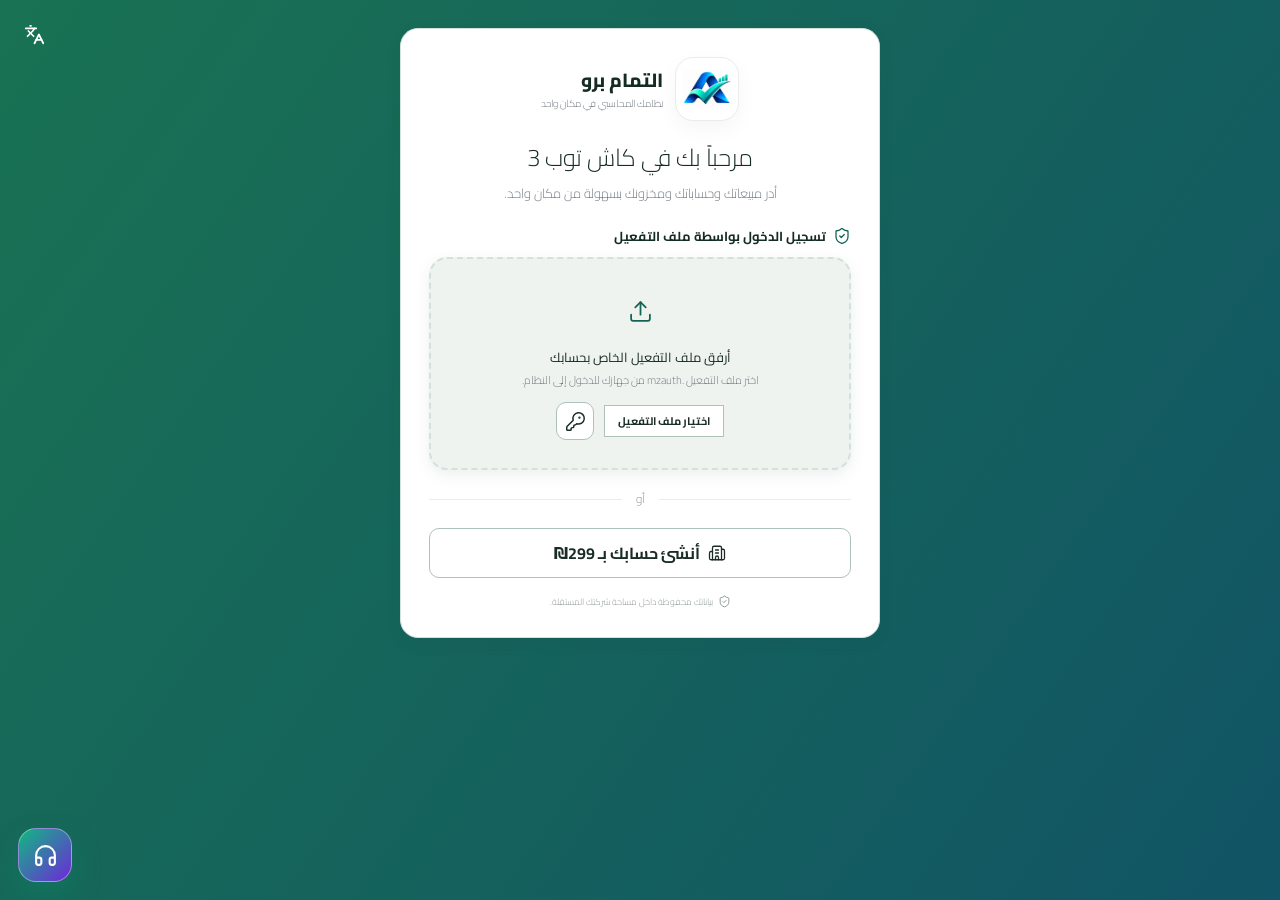
==== commit c924f735: "Add files via upload" ====
--- a/index.html
+++ b/index.html
@@ -1 +1,84 @@
-<!doctype html><html lang="ar" dir="rtl"><head><meta charset="utf-8"><meta name="viewport" content="width=device-width,initial-scale=1,viewport-fit=cover"><meta name="theme-color" content="#2864e9"><title>التمام برو | برنامج المحاسبة</title><link rel="manifest" href="manifest.webmanifest"><link rel="icon" href="icon-192.png"><link rel="stylesheet" href="style.css"><link rel="stylesheet" href="android.css"><link rel="stylesheet" href="enhancements.css"><link rel="stylesheet" href="business.css"><link rel="stylesheet" href="native.css"><link rel="stylesheet" href="teal.css"><link rel="stylesheet" href="polish.css"><link rel="stylesheet" href="v18.css"><link rel="stylesheet" href="v19.css"><link rel="stylesheet" href="v20.css"><link rel="stylesheet" href="v21.css"><link rel="stylesheet" href="v22.css"><link rel="stylesheet" href="v23.css"><link rel="stylesheet" href="v24.css"><link rel="stylesheet" href="v25.css"><link rel="stylesheet" href="v26.css"><link rel="stylesheet" href="v27.css"><link rel="stylesheet" href="v28.css"><link rel="stylesheet" href="v29.css"><link rel="stylesheet" href="v30.css"><link rel="stylesheet" href="v31.css"><link rel="stylesheet" href="v32.css"><link rel="stylesheet" href="v33.css"><link rel="stylesheet" href="v34.css"><link rel="stylesheet" href="v35.css"><link rel="stylesheet" href="v36.css"><link rel="stylesheet" href="v37.css"><link rel="stylesheet" href="v38.css"><link rel="stylesheet" href="v39.css"><link rel="stylesheet" href="v45.css"><link rel="stylesheet" href="v46.css"><link rel="stylesheet" href="v47-thermal.css"><link rel="stylesheet" href="v48-desktop.css"><link rel="stylesheet" href="v49-tailwind.css"><link rel="stylesheet" href="v49-dashboard.css"><link rel="stylesheet" href="v50-ui.css"><link rel="stylesheet" href="v51-products.css"><link rel="stylesheet" href="v52-stable.css"><link rel="stylesheet" href="v52-expenses.css"><link rel="stylesheet" href="v54-ui.css"><link rel="stylesheet" href="reference-ui.css"></head><body class="ref-ui"><nav id="ref-rail" aria-label="أقسام التمام برو"></nav><button type="button" tabindex="-1" id="ref-scrim" aria-label="إغلاق القائمة"></button><aside id="sidebar"><a class="brand" href="#dashboard"><img class="brand-icon" src="icon-192.png" alt=""><span>التمام برو<small>إدارة الأعمال والمحاسبة</small></span></a><div class="workspace"><span class="avatar">و</span><div id="companyLabel"></div><span class="dot"></span></div><nav id="nav"></nav><div class="sidebar-foot">نسخة متزامنة <b>4.9</b><small>حفظ محلي ومزامنة مع الشركة</small></div></aside><div id="veil"></div><main><header><div><button class="icon-btn mobile" id="menuBtn" aria-label="القائمة">☰</button><span class="breadcrumb">مساحة العمل / <b id="crumb">الرئيسية</b></span></div><div class="header-tools"><span id="storageState" class="status"></span><button id="themeBtn" class="icon-btn" title="تغيير المظهر">◐</button><button id="quickBtn" class="primary">＋ عملية جديدة</button><span class="avatar">م</span></div></header><div id="ref-page-name"></div><div id="content"><div class="w24-start-loading" role="status"><span>جاري التحميل...</span></div></div><footer>التمام برو ERP <span>محاسبة واضحة. أعمال منظّمة.</span></footer></main><nav id="bottomNav"></nav><section id="modal" class="app-page" hidden aria-label="صفحة العملية"><form id="modalForm"><div class="modal-head"><button type="button" id="closeModal" class="icon-btn" aria-label="رجوع"><svg viewBox="0 0 24 24"><path d="M4 12h16m-7-7 7 7-7 7"/></svg></button><div><small id="modalSub">إدارة الأعمال</small><h2 id="modalTitle"></h2></div><button id="submitModal" class="primary" type="submit">حفظ</button></div><div id="modalError" role="alert"></div><div id="modalBody"></div><div class="modal-foot"><button type="button" id="cancelModal">رجوع</button></div></form></section><section id="choicePage" class="choice-page" hidden><div class="choice-head"><button type="button" id="choiceBack" aria-label="رجوع">→</button><h2 id="choiceTitle">اختر</h2></div><div class="choice-search"><input id="choiceSearch" placeholder="ابحث هنا…" autocomplete="off"></div><div id="choiceItems" role="listbox"></div></section><div id="busyIndicator" hidden role="status"><span id="busyLabel">جاري الحفظ</span></div><div id="toast" role="status"></div><section id="printArea"></section><script>if("serviceWorker" in navigator && (location.protocol === "https:" || location.hostname === "localhost" || location.hostname === "127.0.0.1")){navigator.serviceWorker.register("./sw.js",{updateViaCache:"none"}).catch(()=>{});}</script><script src="pricing.js"></script><script src="shifts.js"></script><script src="fiscal.js"></script><script src="engine.js"></script><script src="oscar-activation-runtime.js"></script><script src="auth.js"></script><script src="media-config.js"></script><script src="media.js"></script><script src="permissions.js"></script><script src="sync-core.js"></script><script src="sync.js"></script><script src="storage.js"></script><script src="export.js"></script><script src="android-shell.js"></script><script src="app.js"></script><script src="android.js"></script><script src="xlsx.full.min.js"></script><script src="import-core.js"></script><script src="enhancements.js"></script><script src="business.js"></script><script src="native.js"></script><script src="teal.js"></script><script src="polish.js"></script><script src="v17.js"></script><script src="v18.js"></script><script src="v19.js"></script><script src="v20.js"></script><script src="v21.js"></script><script src="v22.js"></script><script src="v23.js"></script><script src="v24.js"></script><script src="v25.js"></script><script src="v26.js"></script><script src="v27.js"></script><script src="v28-ui.js"></script><script src="v28-print.js"></script><script src="v28-xlsx.js"></script><script src="v29.js"></script><script src="coa.js"></script><script src="v30.js"></script><script src="v31.js"></script><script src="v32.js"></script><script src="v33.js"></script><script src="v34.js"></script><script src="v35.js"></script><script src="v36.js"></script><script src="v37.js"></script><script src="v38.js"></script><script src="v44-pos.js"></script><script src="v45.js"></script><script src="v46.js"></script><script src="thermal-qr.js"></script><script src="thermal-core.js"></script><script src="v47-thermal.js"></script><script src="v48-desktop.js"></script><script src="v49-dashboard.js"></script><script src="v50-header.js"></script><script src="v51-products.js"></script><script src="v52-expenses.js"></script><script src="v53-motion.js"></script><script src="v54-invoices.js"></script><script src="v54-cashier.js"></script><script src="v54-swipe.js"></script><script src="v55-purchase-discount.js"></script><script src="reference-ui.js"></script><script src="tamam.js"></script><script src="purchase-recovery.js"></script></body></html>
+<!doctype html>
+<html lang="ar" dir="rtl" class="theme-win10">
+<head>
+<link rel="stylesheet" href="./supplied-dashboard.css?v=25">
+<link rel="stylesheet" href="./card-theme.css?v=21">
+<script id="ct-locale-boot">(function(){
+ try{
+   var l=localStorage.getItem('ct-language')||'ar';
+   var rtl=/^(ar|ur|fa|ku|ps|he|yi)$/.test(l);
+   document.documentElement.lang=l;
+   document.documentElement.dir=rtl?'rtl':'ltr';
+   document.documentElement.dataset.ctDirection=rtl?'rtl':'ltr';
+   if(l!=='ar')document.documentElement.setAttribute('data-ct-i18n-preparing','1');
+ }catch(e){}
+})();</script>
+  <meta charset="UTF-8" />
+  <meta name="viewport" content="width=device-width, initial-scale=1.0, viewport-fit=cover" />
+  <meta name="theme-color" content="#126454" />
+  <meta name="mobile-web-app-capable" content="yes" />
+  <meta name="apple-mobile-web-app-capable" content="yes" />
+  <meta name="apple-mobile-web-app-status-bar-style" content="default" />
+  <meta name="apple-mobile-web-app-title" content="التمام برو" />
+  <title>التمام برو</title>
+  <link rel="icon" type="image/png" href="./app-icon.png?v=7.9.4.179-half-shekel" />
+  <link rel="apple-touch-icon" href="./icon-192.png?v=7.9.4.179-half-shekel" />
+  <link rel="manifest" href="./manifest.webmanifest" />
+  <link href="./offline-fonts.css" rel="stylesheet" />
+  <link rel="stylesheet" href="./app.css?v=7.9.4.179-half-shekel" />
+<script src="./oscar-activation-runtime.js?v=7.9.4.179-half-shekel"></script>
+  <script>
+    try {
+      const rt = window.OscarActivation?.readRuntime?.();
+      const companyTitle = String(rt?.companyName || rt?.trialProfile?.companyName || '').trim();
+      document.title = "التمام برو";
+    } catch (_) {}
+  </script>
+  <script src="./oscar-cloud-sync.js?v=7.9.4.192-win10-r19-desktop-free-item"></script>
+
+<link rel="stylesheet" href="./windows10.css?v=20">
+<link rel="stylesheet" href="./branches.css?v=7.9.4.187-r14">
+<script src="./windows10-dialogs.js?v=14" defer></script>
+<link rel="stylesheet" href="./ct-google-translate.css?v=17">
+
+<script src="./ct-google-translate.js?v=17" defer></script>
+</head>
+<body>
+  <script>document.documentElement.classList.remove('dark');</script>
+  <style>.ct-startup-screen{min-height:100dvh;display:flex;flex-direction:column;align-items:center;justify-content:center;gap:24px;text-align:center;background:#fafbff;color:#1e293b;padding:24px;font-family:Cairo,Tahoma,sans-serif;box-sizing:border-box}.ct-startup-screen h2{font-size:26px;max-width:420px;margin:0}.ct-startup-screen p{color:#64748b}.ct-loading-ring{width:66px;height:66px;border:6px solid #e5e7eb;border-top-color:#7c3aed;border-radius:50%;display:grid;place-items:center;animation:ct-spin .55s linear infinite}.ct-loading-ring span{font-size:65px;color:#7c3aed}.ct-loading-status{padding:18px 25px;border-radius:18px;background:#ede9fe;color:#6d28d9}@keyframes ct-spin{to{transform:rotate(360deg)}}@media(prefers-reduced-motion:reduce){.ct-loading-ring{animation:none}}</style><div id="root"><div class="ct-startup-screen" dir="rtl"><div class="ct-loading-ring" aria-label="جاري التشغيل"></div><div class="ct-loading-status" role="status">جاري تشغيل التطبيق…</div></div></div>
+  <script>
+/* Prepare offline storage silently; no cache banners are rendered. */
+(() => {
+  async function persist() {
+    try { await navigator.storage?.persist?.(); } catch (_) {}
+  }
+  document.addEventListener('pointerdown', persist, {once:true});
+  persist();
+  if (!('serviceWorker' in navigator) || !window.isSecureContext) return;
+  let reloading = false;
+  const wasControlled = !!navigator.serviceWorker.controller;
+  navigator.serviceWorker.addEventListener('controllerchange', () => {
+    if (wasControlled && !reloading) { reloading = true; location.reload(); }
+  });
+  async function setup() {
+    try {
+      const reg = await navigator.serviceWorker.register('./sw.js?v=7.9.4.198-r25-dashboard-animation', {updateViaCache:'none'});
+      reg.update().catch(() => {});
+    } catch (error) { console.warn('OFFLINE_SETUP', error); }
+  }
+  setup();
+  window.addEventListener('online', setup);
+})();
+
+</script>
+  <script type="module">
+    try {
+      await import('./main.js?v=7.9.4.198-r25-dashboard-animation');
+    } catch (error) {
+      console.error('OSCAR_BOOT_ERROR', error);
+      const root = document.getElementById('root');
+      root.innerHTML = '<div class="ct-startup-screen" dir="rtl"><h2>تعذّر تحميل ملفات التطبيق</h2><p>اتصل بالإنترنت لإكمال تجهيز التشغيل بدون نت. بياناتك المحلية محفوظة.</p><button onclick="location.reload()">إعادة المحاولة</button></div>';
+    }
+  </script>
+</body>
+</html>
--- a/supplied-dashboard.css
+++ b/supplied-dashboard.css
@@ -0,0 +1,230 @@
+/* User-supplied dashboard and navigation styles, scoped to this layout. */
+@layer theme, base, components, utilities, ct-supplied, cash-top-cards, cash-top-win10;
+@layer ct-supplied {
+@media screen {
+.ct-supplied-design {
+  --bg-main:#edf3f0; --primary-green:#14644e; --primary-green-dark:#0c4837;
+  --text-dark:#16221f; --text-muted:#6f7f7a; --card-bg:#fff;
+  --shadow-sm:0 4px 14px rgba(16,42,34,.04); --shadow-md:0 8px 24px rgba(16,42,34,.07);
+  color:var(--text-dark); direction:rtl;
+}
+.ct-supplied-design, .ct-supplied-design * {
+  box-sizing:border-box; margin:0; padding:0; font-family:'Cairo',sans-serif; -webkit-tap-highlight-color:transparent;
+}
+.ct-supplied-design.app-container { width:100%; max-width:1180px; margin:0 auto; padding-bottom:105px; background-color:var(--bg-main); }
+.ct-supplied-design .top-hero-card {
+  background:linear-gradient(155deg,#1b735a 0%,#104e3d 55%,#0c3d30 100%);
+  color:#fff; border-radius:0 0 32px 32px; padding:calc(env(safe-area-inset-top,14px) + 12px) 18px 22px;
+  position:relative; overflow:hidden; box-shadow:0 12px 28px rgba(16,78,61,.25); margin-top:0;
+}
+.ct-supplied-design .top-hero-card::before {
+  content:''; position:absolute; top:-60px; left:-50px; width:240px; height:240px;
+  background:radial-gradient(circle,rgba(255,255,255,.09) 0%,rgba(255,255,255,0) 70%); border-radius:50%; pointer-events:none;
+}
+.ct-supplied-design .hero-top-row { display:flex; justify-content:space-between; align-items:flex-start; position:relative; z-index:2; }
+.ct-supplied-design .greeting-box .greeting-sub { font-size:13px; color:rgba(255,255,255,.9); font-weight:600; display:flex; align-items:center; gap:5px; }
+.ct-supplied-design .greeting-box .brand-title { font-size:24px; font-weight:900; line-height:1.25; margin:2px 0; letter-spacing:-.3px; }
+.ct-supplied-design .greeting-box .date-text { font-size:12px; color:rgba(255,255,255,.78); font-weight:500; }
+.ct-supplied-design .hero-actions { display:flex; flex-direction:column; gap:9px; align-items:flex-end; }
+.ct-supplied-design .hero-pill-saved {
+  background:rgba(255,255,255,.14); backdrop-filter:blur(8px); border:1px solid rgba(255,255,255,.22);
+  color:#fff; padding:5px 14px; border-radius:22px !important; font-size:12px; font-weight:700;
+  display:inline-flex; align-items:center; gap:6px; cursor:pointer;
+}
+.ct-supplied-design .hero-pill-guide {
+  background:rgba(255,255,255,.12); backdrop-filter:blur(8px); border:1px solid rgba(255,255,255,.22);
+  color:#fff; padding:4px 12px 4px 6px; border-radius:24px !important; font-size:13px; font-weight:800;
+  display:inline-flex; align-items:center; gap:8px; cursor:pointer;
+}
+.ct-supplied-design .guide-q-circle {
+  width:24px; height:24px; border-radius:50%; background:#fff; color:#104e3d;
+  display:flex; align-items:center; justify-content:center; font-weight:900; font-size:14px;
+}
+.ct-supplied-design .today-sales-section { margin-top:16px; position:relative; z-index:2; text-align:left; }
+.ct-supplied-design .today-sales-label { font-size:13px; color:rgba(255,255,255,.85); font-weight:600; margin-bottom:2px; }
+.ct-supplied-design .today-sales-amount {
+  font-size:38px; font-weight:900; line-height:1.1; letter-spacing:-.5px;
+  display:flex; align-items:baseline; justify-content:flex-end; gap:8px; direction:ltr;
+}
+.ct-supplied-design .today-sales-amount .currency-symbol { font-size:30px; font-weight:900; }
+.ct-supplied-design .hero-glass-grid { display:grid; grid-template-columns:repeat(3,1fr); gap:10px; margin-top:18px; position:relative; z-index:2; }
+.ct-supplied-design .hero-glass-box {
+  background:rgba(255,255,255,.11); backdrop-filter:blur(8px); border:1px solid rgba(255,255,255,.14);
+  border-radius:16px; padding:11px 10px; display:flex; flex-direction:column; align-items:center; justify-content:center; gap:4px; text-align:center; cursor:pointer; transition:background .2s;
+}
+.ct-supplied-design .hero-glass-box:hover { background:rgba(255,255,255,.18); }
+.ct-supplied-design .glass-box-title { font-size:12px; color:rgba(255,255,255,.82); font-weight:600; }
+.ct-supplied-design .glass-box-val { font-size:15px; font-weight:800; color:#fff; direction:ltr; }
+.ct-supplied-design .content-wrapper { padding:14px 14px 0; display:flex; flex-direction:column; gap:12px; }
+.ct-supplied-design .drawer-cash-bar {
+  background:linear-gradient(135deg,#fdf3dc 0%,#faeccb 100%); border:1px solid #f0dcad; border-radius:16px; padding:14px 18px;
+  display:flex; justify-content:space-between; align-items:center; box-shadow:var(--shadow-sm);
+}
+.ct-supplied-design .drawer-cash-right { display:flex; align-items:center; gap:10px; font-weight:800; font-size:14px; color:#2c2414; }
+.ct-supplied-design .drawer-cash-amount { font-size:17px; font-weight:900; color:#161d1b; direction:ltr; }
+.ct-supplied-design .dual-balance-grid { display:grid; grid-template-columns:repeat(2,1fr); gap:10px; }
+.ct-supplied-design .mini-balance-card { border-radius:18px; padding:14px 16px; box-shadow:var(--shadow-sm); display:flex; flex-direction:column; align-items:center; justify-content:center; gap:6px; text-align:center; }
+.ct-supplied-design .card-mint-soft { background:linear-gradient(145deg,#e7f5ee 0%,#dcf0e6 100%); border:1px solid #cce6d8; }
+.ct-supplied-design .card-pink-soft { background:linear-gradient(145deg,#fcebf1 0%,#f9dfe9 100%); border:1px solid #f2cddb; }
+.ct-supplied-design .mini-balance-header { display:flex; align-items:center; gap:6px; font-size:13px; font-weight:800; color:#2f3d39; }
+.ct-supplied-design .mini-balance-val { font-size:18px; font-weight:900; color:#141c1a; direction:ltr; }
+.ct-supplied-design .colored-actions-grid { display:grid; grid-template-columns:repeat(4,1fr); gap:10px; }
+.ct-supplied-design .color-tile {
+  border-radius:20px !important; padding:18px 6px; display:flex; flex-direction:column; align-items:center; justify-content:center; gap:10px;
+  color:#fff; font-weight:800; font-size:12.5px; line-height:1.3; text-align:center; cursor:pointer; border:none; transition:transform .18s ease; box-shadow:var(--shadow-sm);
+}
+.ct-supplied-design .color-tile:active { transform:scale(.95); }
+.ct-supplied-design .tile-green { background-color:#156d55; color:#fff; }
+.ct-supplied-design .tile-blue { background-color:#1a66a3; color:#fff; }
+.ct-supplied-design .tile-amber { background-color:#d98313; color:#fff; }
+.ct-supplied-design .tile-pink { background-color:#bd1861; color:#fff; }
+.ct-supplied-design .color-tile :is(i,svg) { width:26px; height:26px; stroke:#fff; stroke-width:2.2; }
+.ct-supplied-design .period-filter-card { background:var(--card-bg); border-radius:18px; padding:14px 16px; box-shadow:var(--shadow-sm); }
+.ct-supplied-design .period-header { display:flex; justify-content:space-between; align-items:center; margin-bottom:12px; }
+.ct-supplied-design .period-title { display:flex; align-items:center; gap:8px; font-weight:800; font-size:14px; }
+.ct-supplied-design .period-current { font-size:13px; color:var(--text-muted); font-weight:600; }
+.ct-supplied-design .period-tabs { display:flex; justify-content:space-between; align-items:center; background:#f5f8f7; padding:5px; border-radius:14px; gap:4px; }
+.ct-supplied-design .period-tab {
+  flex:1; border:none; background:transparent; padding:8px 6px; border-radius:11px !important; font-size:13px; font-weight:700; color:#5b6b66; cursor:pointer; transition:.2s;
+}
+.ct-supplied-design .period-tab.active { background:var(--primary-green); color:#fff; box-shadow:0 3px 10px rgba(21,98,78,.25); }
+.ct-supplied-design .supplied-date-range { display:flex; gap:8px; margin-top:10px; }
+.ct-supplied-design .supplied-date-range label { flex:1; min-width:0; font-size:12px; }
+.ct-supplied-design .supplied-date-range input { width:100%; min-width:0; padding:5px; }
+.ct-supplied-design .total-sales-banner {
+  background:linear-gradient(135deg,#1b6f58 0%,#125140 100%); border-radius:20px; padding:18px 20px; color:#fff;
+  display:flex; justify-content:space-between; align-items:center; box-shadow:var(--shadow-md);
+}
+.ct-supplied-design .banner-right h3 { font-size:16px; font-weight:800; }
+.ct-supplied-design .banner-right p { font-size:12px; color:rgba(255,255,255,.8); margin-top:2px; }
+.ct-supplied-design .banner-icon-box { width:44px; height:44px; border-radius:14px; background:rgba(255,255,255,.14); display:flex; align-items:center; justify-content:center; }
+.ct-supplied-design .kpi-grid { display:grid; grid-template-columns:repeat(2,1fr); gap:11px; }
+.ct-supplied-design .kpi-card { border-radius:20px; padding:16px; box-shadow:var(--shadow-sm); display:flex; flex-direction:column; justify-content:space-between; min-height:136px; border:1px solid rgba(255,255,255,.65); }
+.ct-supplied-design .kpi-top { display:flex; justify-content:space-between; align-items:flex-start; gap:8px; }
+.ct-supplied-design .kpi-title { font-size:14px; font-weight:700; color:#4f5e59; }
+.ct-supplied-design .kpi-icon { width:34px; height:34px; border-radius:11px; display:flex; align-items:center; justify-content:center; flex-shrink:0; }
+.ct-supplied-design .kpi-value { font-size:21px; font-weight:900; color:#16221e; margin:10px 0 6px; text-align:left; direction:ltr; }
+.ct-supplied-design .kpi-value.rtl-val { direction:rtl; text-align:left; }
+.ct-supplied-design .kpi-sub { font-size:11px; color:#82918c; font-weight:600; text-align:left; }
+.ct-supplied-design .bg-cream { background:linear-gradient(145deg,#fbf4e4 0%,#f9eed4 100%); }
+.ct-supplied-design .bg-blush { background:linear-gradient(145deg,#f8edf2 0%,#f4e3eb 100%); }
+.ct-supplied-design .bg-ice { background:linear-gradient(145deg,#eef3f9 0%,#e5edf7 100%); }
+.ct-supplied-design .bg-white-c { background:#fff; }
+.ct-supplied-design .bg-mint { background:linear-gradient(145deg,#e9f3ee 0%,#dfece5 100%); }
+.ct-supplied-design .bg-lav { background:linear-gradient(145deg,#f2eef9 0%,#eae3f5 100%); }
+.ct-supplied-design .chart-card { background:var(--card-bg); border-radius:22px; padding:18px; box-shadow:var(--shadow-sm); }
+.ct-supplied-design .chart-header { display:flex; justify-content:space-between; align-items:flex-start; margin-bottom:12px; }
+.ct-supplied-design .chart-header h3 { font-size:17px; font-weight:800; }
+.ct-supplied-design .chart-header span { font-size:12px; color:var(--text-muted); }
+.ct-supplied-design .chart-legend { display:flex; align-items:center; gap:6px; font-size:12px; color:var(--text-muted); font-weight:700; }
+.ct-supplied-design .legend-dot { width:8px; height:8px; border-radius:50%; background:#7c3aed; }
+.ct-supplied-design .chart-container { position:relative; height:195px; width:100%; }
+.ct-supplied-design .chart-container canvas { display:block; width:100%; height:100%; }
+.ct-supplied-design .section-header-block { margin-top:6px; padding:0 4px; }
+.ct-supplied-design .section-header-block h3 { font-size:17px; font-weight:800; }
+.ct-supplied-design .section-header-block p { font-size:12px; color:var(--text-muted); }
+.ct-supplied-design .quick-access-grid { display:grid; grid-template-columns:repeat(2,1fr); gap:11px; }
+.ct-supplied-design .quick-card { background:var(--card-bg); border-radius:18px; padding:14px 12px; box-shadow:var(--shadow-sm); display:flex; align-items:center; gap:11px; cursor:pointer; transition:transform .15s ease; }
+.ct-supplied-design .quick-card:hover { transform:translateY(-2px); }
+.ct-supplied-design .quick-icon-box { width:42px; height:42px; border-radius:13px; display:flex; align-items:center; justify-content:center; color:#fff; flex-shrink:0; }
+.ct-supplied-design .q-green { background:#15624e; }
+.ct-supplied-design .q-blue { background:#1d649b; }
+.ct-supplied-design .q-brown { background:#8f5c10; }
+.ct-supplied-design .q-purple { background:#8c1d56; }
+.ct-supplied-design .q-teal { background:#175c63; }
+.ct-supplied-design .quick-text h4 { font-size:14px; font-weight:800; color:var(--text-dark); }
+.ct-supplied-design .quick-text p { font-size:11px; color:var(--text-muted); margin-top:2px; }
+.ct-supplied-design .recent-invoices-card { background:var(--card-bg); border-radius:22px; padding:18px; box-shadow:var(--shadow-sm); margin-top:4px; }
+.ct-supplied-design .invoices-header { display:flex; justify-content:space-between; align-items:center; padding-bottom:14px; border-bottom:1px solid #eef2f0; }
+.ct-supplied-design .invoices-header h3 { font-size:17px; font-weight:800; }
+.ct-supplied-design .invoices-header p { font-size:12px; color:var(--text-muted); }
+.ct-supplied-design .view-all-link { color:var(--primary-green); font-size:13px; font-weight:800; text-decoration:none; display:inline-flex; align-items:center; gap:4px; }
+.ct-supplied-design .invoice-row { display:flex; justify-content:space-between; align-items:center; padding:14px 0; border-bottom:1px solid #eef2f0; }
+.ct-supplied-design .inv-id { font-size:15px; font-weight:800; color:var(--text-dark); }
+.ct-supplied-design .inv-date { font-size:12px; color:var(--text-muted); margin-top:3px; }
+.ct-supplied-design .inv-left { display:flex; flex-direction:column; align-items:flex-end; gap:6px; }
+.ct-supplied-design .status-badge { background:#e5f5ee; color:#167956; font-size:11px; font-weight:800; padding:3px 10px; border-radius:20px; display:inline-flex; align-items:center; gap:5px; }
+.ct-supplied-design .status-badge::before { content:''; width:6px; height:6px; border-radius:50%; background:#167956; }
+.ct-supplied-design .inv-price { font-size:16px; font-weight:800; color:var(--text-dark); direction:ltr; }
+.ct-supplied-design .invoices-footer { display:flex; justify-content:space-between; align-items:center; padding-top:12px; font-size:12px; color:var(--text-muted); font-weight:600; }
+.ct-supplied-design.bottom-nav {
+  height:auto !important; position:fixed; bottom:0; left:0; right:0; background:#fff; border-top:1px solid #e6ece9;
+  box-shadow:0 -6px 20px rgba(0,0,0,.05); z-index:1000; padding:8px 10px calc(env(safe-area-inset-bottom,8px) + 4px) !important;
+}
+.ct-supplied-design .bottom-nav-inner { max-width:720px; margin:0 auto; display:grid; grid-template-columns:repeat(5,1fr); align-items:center; text-align:center; }
+.ct-supplied-design .nav-item {
+  display:flex; flex-direction:column; align-items:center; justify-content:center; gap:3px; color:#465450;
+  text-decoration:none; font-size:12px; font-weight:700; padding:6px 4px; border-radius:14px !important; cursor:pointer; border:none; background:transparent; transition:.2s;
+}
+.ct-supplied-design .nav-item.active { background:var(--primary-green); color:#fff; padding:8px 6px; }
+.ct-supplied-design .nav-sell-wrapper { display:flex; justify-content:center; align-items:center; position:relative; }
+.ct-supplied-design .nav-sell-btn {
+  width:64px; height:64px; border-radius:50% !important; background:linear-gradient(145deg,#1b6f58,#125140);
+  color:#fff; border:4px solid #fff; box-shadow:0 6px 18px rgba(21,98,78,.35); display:flex; flex-direction:column;
+  align-items:center; justify-content:center; gap:2px; font-size:12px; font-weight:800; margin-top:-28px; cursor:pointer; position:relative;
+}
+.ct-supplied-design .nav-sell-btn b { position:absolute; inset-block-start:0; inset-inline-end:0; min-width:16px; border-radius:20px; background:#bd1861; color:white; font-size:9px; }
+.ct-supplied-design [role="button"]:focus-visible, .ct-supplied-design a:focus-visible { outline:2px solid #14644e; outline-offset:2px; }
+.ct-supplied-design .hero-glass-box:focus-visible { outline-color:white; }
+
+.theme-win10 .ct-dashboard-layout > #main-header { display:none !important; }
+.theme-win10 .ct-dashboard-layout > main { background:#edf3f0 !important; padding-bottom:0 !important; }
+.theme-win10 .ct-dashboard-layout .scroll-chain-page { padding-bottom:0 !important; }
+.theme-win10 #ct-mobile-sidebar-overlay {
+  bottom:calc(64px + env(safe-area-inset-bottom,0px)) !important;
+  height:auto !important; z-index:980 !important;
+}
+.theme-win10 #ct-mobile-sidebar-overlay > .mobile-sidebar-panel {
+  inset:0 !important; width:100% !important; max-width:none !important; background:var(--card-canvas) !important;
+  border:0 !important; border-radius:0 !important;
+}
+.theme-win10 .ct-drawer-brand { margin:max(12px, env(safe-area-inset-top)) clamp(12px,4vw,24px) 8px; }
+.theme-win10 .ct-drawer-nav {
+  display:grid; grid-template-columns:repeat(3,minmax(0,1fr)); align-content:start; gap:9px;
+  padding:3px clamp(12px,4vw,24px) 18px !important;
+}
+.theme-win10 .ct-drawer-nav .ct-drawer-item {
+  direction:inherit; position:relative; display:flex; flex-direction:column; align-items:center; justify-content:center;
+  border:1px solid var(--tile-border) !important; border-radius:15px !important; background:#fff !important;
+  box-shadow:var(--card-shadow) !important; color:var(--win-text) !important; text-align:center !important;
+  min-width:0; min-height:92px; margin:0; gap:6px !important; padding:9px 4px !important;
+}
+.theme-win10 .ct-drawer-nav [data-section="language"] { --tile-fill:var(--card-blue); --tile-border:#bbd1e8; }
+.theme-win10 .ct-drawer-nav [data-section="notifications"] { --tile-fill:var(--card-plum); --tile-border:#d9c9e9; }
+.theme-win10 .ct-drawer-nav .ct-drawer-item.is-active { background:#e6f4ec !important; border-color:#478c72 !important; }
+.theme-win10 .ct-drawer-nav .ct-drawer-icon {
+  width:40px !important; height:38px !important; border-radius:11px !important; background:var(--tile-fill) !important; color:#fff !important;
+}
+.theme-win10 .ct-drawer-nav .ct-drawer-icon svg { color:inherit !important; }
+.theme-win10 .ct-drawer-nav .ct-drawer-label { width:100%; flex:0; text-align:center !important; overflow-wrap:anywhere; }
+.theme-win10 .ct-drawer-brand > div { background:var(--card-green) !important; border-radius:18px !important; }
+.theme-win10 .ct-drawer-brand :is(.text-slate-900,.text-violet-600) { color:white !important; }
+}
+@media screen and (prefers-reduced-motion:no-preference) {
+  @keyframes ct-dashboard-section-in {
+    from { opacity:.72; transform:translateY(9px); }
+    to { opacity:1; transform:translateY(0); }
+  }
+  .ct-supplied-design .content-wrapper > .dashboard-section-enter {
+    animation:ct-dashboard-section-in .28s ease-out backwards;
+  }
+  .ct-supplied-design .content-wrapper > .dashboard-section-enter:nth-child(2) { animation-delay:.045s; }
+  .ct-supplied-design .content-wrapper > .dashboard-section-enter:nth-child(3) { animation-delay:.09s; }
+}
+@media screen and (max-width:1023px) {
+  /* Give the hero a fixed side gap even in WebViews with a left-hand scrollbar. */
+  .theme-win10 .ct-dashboard-layout .scroll-chain-page { scrollbar-width:none; }
+  .theme-win10 .ct-dashboard-layout .scroll-chain-page::-webkit-scrollbar { display:none; width:0; }
+  .ct-supplied-design .top-hero-card { margin-inline:6px; }
+}
+@media screen and (min-width:768px) {
+  .ct-supplied-design .top-hero-card { border-radius:0 0 34px 34px; padding:26px 36px 28px; }
+  .ct-supplied-design .content-wrapper { padding:20px 24px 0; gap:16px; }
+  .ct-supplied-design :is(.kpi-grid,.quick-access-grid) { grid-template-columns:repeat(4,1fr); }
+  .ct-supplied-design .chart-container { height:260px; }
+}
+@media screen and (min-width:1024px) {
+  .theme-win10 .ct-supplied-design.bottom-nav:not(.on-dashboard) { display:none; }
+  .theme-win10 #ct-mobile-sidebar-overlay > .mobile-sidebar-panel { padding-inline:max(0px, calc((100% - 1180px) / 2)); }
+}
+}
--- a/card-theme.css
+++ b/card-theme.css
@@ -0,0 +1,613 @@
+/* Screen theme. Printing and the desktop window layout retain their own rules. */
+@layer cash-top-cards, cash-top-win10;
+
+@layer cash-top-cards {
+  @media screen {
+    html.theme-win10 {
+      --win-font: Cairo, "Segoe UI", Tahoma, sans-serif !important;
+      --card-canvas: #eef3f0;
+      --card-line: #d3e1db;
+      --card-shadow: 0 5px 15px rgb(28 66 52 / 8%);
+      --card-green: linear-gradient(125deg, #197253, #115465);
+      --card-blue: linear-gradient(135deg, #2871b6, #234e91);
+      --card-amber: linear-gradient(135deg, #a96b0d, #895014);
+      --card-plum: linear-gradient(135deg, #7758a4, #58377d);
+      --card-berry: linear-gradient(135deg, #b93470, #8f2357);
+      --card-teal: linear-gradient(135deg, #237c80, #145366);
+      --win-desktop: var(--card-green) !important;
+      --win-window: var(--card-canvas) !important;
+      --win-hover: #edf6f1 !important;
+      --win-active: #d6eddf !important;
+      --win-border: #adc2b9 !important;
+      --win-divider: var(--card-line) !important;
+      --win-text: #1a2c26 !important;
+      --win-muted: #566a62 !important;
+      --win-accent: #126454 !important;
+      --win-accent-hover: #14574d !important;
+      --win-accent-active: #12483e !important;
+      --win-menu-shadow: 0 10px 30px rgb(23 57 45 / 16%) !important;
+      --win-window-shadow: 0 20px 55px rgb(16 55 43 / 24%) !important;
+      --color-violet-50: #eef8f3 !important;
+      --color-violet-100: #dff2e8 !important;
+      --color-violet-200: #c1e4d5 !important;
+      --color-violet-300: #9dcfbf !important;
+      --color-violet-400: #75ae9b !important;
+      --color-violet-500: #357c6b !important;
+      --color-violet-600: #126454 !important;
+      --color-violet-700: #14574d !important;
+      --color-violet-800: #12483e !important;
+      --color-violet-900: #103a34 !important;
+      --color-violet-950: #0a2620 !important;
+    }
+
+    .theme-win10 :is(.card, .panel, .balance-card, .summary-card, .support-card, .osd-kpi,
+      .osd-action, .oscar-product-card, .ct-checkout-rail, .ct-products-cart, .ct-invoice-card,
+      .dist-card, .dist-panel, .dist-table-wrap, #products-table-container, #customers-table-card,
+      .ct-products-search-row, .ct-product-info, .customer-detail-panel, .auth2-card, .auth2-dropzone) {
+      border-radius: 18px !important;
+      border-color: var(--card-line) !important;
+      box-shadow: var(--card-shadow) !important;
+    }
+
+    .theme-win10 :is(button, .btn, .pay-btn, input[type="submit"]) {
+      border-radius: 10px !important;
+    }
+    .theme-win10 :is(input:not([type]), input[type="text"], input[type="search"], input[type="number"],
+      input[type="email"], input[type="password"], input[type="tel"], input[type="url"], input[type="date"],
+      input[type="time"], input[type="month"], input[type="week"], input[type="datetime-local"],
+      textarea, select, .searchable-dropdown-root > button, .auth2-select-trigger):not(.sr-only) {
+      border-radius: 11px !important;
+    }
+    .theme-win10 :is(input, textarea, select):focus-visible:not([type="hidden"], [type="checkbox"], [type="radio"]) {
+      outline: 2px solid #286f5d !important;
+      outline-offset: 1px;
+    }
+    .theme-win10 :is(button, a[href]):focus-visible {
+      outline: 2px solid #1b6556 !important;
+      outline-offset: 2px !important;
+    }
+    .theme-win10 :is([data-ct-sell], .ct-apply-payment, .auth2-primary, .btn.primary,
+      button.primary, .pay-btn, .ct-pos-free-item-btn, button.bg-violet-600, input[type="submit"]):not(:disabled) {
+      background: var(--card-green) !important;
+      color: #fff !important;
+      border-color: #17624f !important;
+    }
+    .theme-win10 :is([data-ct-sell], .ct-apply-payment, .auth2-primary, .btn.primary,
+      button.primary, .pay-btn, .ct-pos-free-item-btn, button.bg-violet-600, input[type="submit"]):hover:not(:disabled) {
+      background: #14574d !important;
+    }
+
+    .theme-win10 :is(#main-header, body > .top, .win10-portal > header) {
+      background: #fafffc !important;
+      border-color: var(--card-line) !important;
+      box-shadow: 0 4px 16px rgb(21 65 48 / 8%) !important;
+    }
+    .theme-win10 #main-header :is(.ct-page-heading, .oscar-header-title) { font-weight: 850 !important; }
+    .theme-win10 #main-header .oscar-header-icon { color: #185646 !important; }
+    .theme-win10 #main-header :is(.ct-header-branch-link, .ct-nav-active, .ct-nav-group > [aria-expanded="true"]) {
+      color: #12483e !important;
+      background: #e1f1e8 !important;
+      border-color: #c4e2d3 !important;
+    }
+    .theme-win10 :is(.ct-nav-menu, .searchable-dropdown-panel, .auth2-select-menu, .cash-action-menu, .ct-language-panel, [role="menu"]) {
+      border-radius: 14px !important;
+      padding: 5px !important;
+    }
+    .theme-win10 .ct-theme-mobile-price { display: none; }
+    .theme-win10 :is(.ct-nav-menu > button, .cash-action-menu > button, .ct-language-panel > button, [role="option"]) {
+      border-radius: 8px !important;
+    }
+
+    .theme-win10 :is(.ct-win-window, .product-editor-modal-panel, .customer-editor-modal-panel,
+      .ct-payment-dialog, .expense-entry-modal, .ct-record-filter-dialog, .dist-modal) {
+      border-radius: 18px !important;
+      box-shadow: var(--win-window-shadow) !important;
+    }
+    .theme-win10 .ct-win-window[data-ct-win-state="maximized"] { border-radius: 0 !important; }
+    .theme-win10 :is(.product-editor-modal-panel, .customer-editor-modal-panel, .customer-detail-panel) {
+      background: #f7faf8 !important;
+    }
+    .theme-win10 :is(.product-editor-modal-panel, .customer-editor-modal-panel, .customer-detail-panel)
+      :is(.native-modal-topbar, .customer-editor-topbar, header) {
+      background: #e2f1ea !important;
+      color: #12483e !important;
+      border-color: #d0e6d9 !important;
+    }
+    .theme-win10 :is(.ct-desktop-taskbar, .ct-inventory-count-toolbar, .ct-mobile-sale-head) {
+      border-color: var(--card-line) !important;
+    }
+    .theme-win10 .ct-mobile-sale-head {
+      background: var(--card-green) !important;
+      color: #fff !important;
+    }
+    .theme-win10 .osd-segment {
+      background: #f1f7f4 !important;
+      color: #285044 !important;
+    }
+    .theme-win10 .osd-segment.active {
+      background: #126454 !important;
+      color: #fff !important;
+    }
+
+    .theme-win10 .ct-sales-highlight {
+      background: var(--card-green) !important;
+      border-color: #17624f !important;
+      color: #fff !important;
+    }
+    .theme-win10 .ct-sales-highlight :is(h2, .osd-kpi-value, .osd-kpi-value small, .osd-kpi-bottom) {
+      color: #fff !important;
+    }
+    .theme-win10 .ct-sales-highlight :is(.osd-icon-tile, .osd-trend) {
+      background: #ffffff24 !important;
+      color: #fff !important;
+      border-radius: 12px !important;
+    }
+    .theme-win10 .osd-kpi:not(.ct-sales-highlight) .osd-icon-tile {
+      border-radius: 12px !important;
+      background: #dcefeb !important;
+      color: #1a6153 !important;
+    }
+    .theme-win10 .osd-kpi-grid .osd-kpi:nth-child(2) { background: #fff4df !important; border-color: #eed3a0 !important; }
+    .theme-win10 .osd-kpi-grid .osd-kpi.debt { background: #faeaf1 !important; border-color: #ebc3d7 !important; }
+    .theme-win10 .osd-kpi-grid .osd-kpi.stock { background: #e7f0fb !important; border-color: #c4d8f0 !important; }
+    .theme-win10 .osd-kpi-grid .ct-r11-kpi:nth-child(3n) { background: #e3f2ed !important; }
+    .theme-win10 .osd-kpi-grid .ct-r11-kpi:nth-child(3n + 1) { background: #f4edfb !important; }
+    .theme-win10 .osd-insight { background: var(--card-teal) !important; border-color: transparent !important; color: #fff !important; }
+    .theme-win10 .osd-insight :is(p, .osd-insight-top, .osd-insight-foot, .osd-insight-foot strong) { color: #fff !important; }
+
+    .theme-win10 :is(.ct-mobile-overview, .ct-pos-mobile-warehouse) { display: none; }
+    .theme-win10 [data-section] {
+      --tile-fill: var(--card-green);
+      --tile-border: #bfded1;
+    }
+    .theme-win10 [data-section]:is([data-section="sales"], [data-section="purchases"], [data-section="branches"], [data-section="products"], [data-section="employees"]) {
+      --tile-fill: var(--card-blue);
+      --tile-border: #bbd1e8;
+    }
+    .theme-win10 [data-section]:is([data-section="inventory"], [data-section="accounts"], [data-section="barcodes"]) {
+      --tile-fill: var(--card-amber);
+      --tile-border: #ebd2a8;
+    }
+    .theme-win10 [data-section]:is([data-section="more"], [data-section="categories"], [data-section="accounting"], [data-section="financial_years"], [data-section="restaurant_tables"], [data-section="settings"]) {
+      --tile-fill: var(--card-plum);
+      --tile-border: #d9c9e9;
+    }
+    .theme-win10 [data-section]:is([data-section="customers"], [data-section="expenses"], [data-section="price_groups"], [data-section="trash"]) {
+      --tile-fill: var(--card-berry);
+      --tile-border: #ecc2d5;
+    }
+    .theme-win10 [data-section]:is([data-section="suppliers"], [data-section="distribution"], [data-section="vouchers"], [data-section="message_templates"]) {
+      --tile-fill: var(--card-teal);
+      --tile-border: #b5dce0;
+    }
+    .theme-win10 button.osd-action {
+      background: #fff !important;
+      color: var(--win-text) !important;
+      border-color: var(--tile-border) !important;
+      border-radius: 16px !important;
+    }
+    .theme-win10 .osd-action-icon {
+      background: var(--tile-fill) !important;
+      color: #fff !important;
+      border-radius: 12px !important;
+    }
+    .theme-win10 .osd-action-icon svg { color: inherit !important; }
+    .theme-win10 .osd-action:is(:hover, :focus-visible) { background: var(--win-hover) !important; }
+    .theme-win10 .ct-customer-summary > div {
+      border-radius: 13px !important;
+      background: #e7f2ef !important;
+      border-color: #cbe3d9 !important;
+    }
+    .theme-win10 .ct-customer-summary > div:first-child {
+      background: var(--card-green) !important;
+      color: #fff !important;
+      border-color: transparent !important;
+    }
+    .theme-win10 .ct-customer-summary[data-balance="due"] > div:first-child {
+      background: var(--card-berry) !important;
+    }
+    .theme-win10 .ct-customer-summary > div:first-child :is(span, strong) { color: #fff !important; }
+
+    html.theme-win10.ct-win-accounting,
+    .theme-win10.ct-win-accounting .win10-accounting-body { background: var(--card-canvas) !important; }
+    .theme-win10.ct-win-accounting .win10-accounting-body { font-family: var(--win-font) !important; }
+    .theme-win10.ct-win-accounting .win10-accounting-body :is(button, input, select, textarea, .rounded-md, .rounded-lg, .rounded-xl, .rounded-2xl) {
+      border-radius: 12px !important;
+    }
+    .theme-win10 .win10-accounting-body :is(button.bg-indigo-600, button.bg-indigo-700):not(:disabled) {
+      background: var(--card-green) !important;
+    }
+  }
+
+  @media screen and (min-width: 1024px) {
+    .theme-win10 #main-header .ct-nav-group > button {
+      border-radius: 9px !important;
+      font-weight: 700 !important;
+    }
+    .theme-win10 #ct-pos-workspace .ct-catalog-thumb { border-radius: 7px !important; }
+    .theme-win10 #ct-pos-workspace .oscar-product-card { border-radius: 11px !important; }
+  }
+
+  @media screen and (max-width: 1023px) {
+    .theme-win10 #mobile-bottom-nav.cash-bottom-nav {
+      background: #fafffc !important;
+      border-color: var(--card-line) !important;
+      box-shadow: 0 -6px 24px rgb(33 77 59 / 9%) !important;
+      gap: 4px;
+      padding-inline: 8px;
+    }
+    .theme-win10 .cash-bottom-item {
+      color: #425751 !important;
+      font-size: 11px;
+      border-radius: 13px !important;
+      gap: 3px;
+    }
+    .theme-win10 .cash-bottom-item.active {
+      background: var(--tile-fill) !important;
+      color: #fff !important;
+    }
+    .theme-win10 .cash-bottom-center { margin-block-start: -23px; }
+    .theme-win10 .cash-bottom-center .cash-bottom-center-icon {
+      background: var(--card-green) !important;
+      color: #fff !important;
+      border-radius: 50% !important;
+      display: flex;
+      flex-direction: column;
+      justify-content: center;
+      align-items: center;
+      gap: 2px;
+      width: 62px;
+      height: 62px;
+      max-width: 100%;
+      flex-shrink: 0;
+      box-shadow: 0 0 0 4px #e1efe8, 0 8px 18px #14574d40 !important;
+      font-size: 11px;
+    }
+
+    .theme-win10 #ct-mobile-sidebar-overlay > .mobile-sidebar-panel {
+      inset: 0 !important;
+      width: 100% !important;
+      max-width: none !important;
+      background: var(--card-canvas) !important;
+      border: 0 !important;
+      border-radius: 0 !important;
+      text-align: start;
+      animation: ct-card-page-in .18s ease-out;
+    }
+    .theme-win10 #main-header { display: none !important; }
+    html.theme-win10 {
+      --oscar-modal-header-edge: env(safe-area-inset-top, 0px);
+    }
+    .theme-win10 .ct-drawer-toolbar {
+      flex: 0 0 auto;
+      display: flex;
+      align-items: center;
+      justify-content: flex-end;
+      gap: 6px;
+      padding: max(6px, env(safe-area-inset-top)) clamp(12px, 4vw, 24px) 6px;
+    }
+    .theme-win10 .ct-drawer-toolbar button {
+      position: static;
+      display: grid;
+      place-items: center;
+      min-width: 36px;
+      height: 36px;
+      background: #fff !important;
+      color: #165447 !important;
+      border: 1px solid var(--card-line) !important;
+      border-radius: 10px !important;
+    }
+    .theme-win10 .ct-drawer-brand { margin: 0 clamp(12px, 4vw, 24px) 8px; }
+    .theme-win10 .ct-drawer-brand > div {
+      background: var(--card-green) !important;
+      padding: 12px !important;
+      border: 0;
+      border-radius: 18px !important;
+      box-shadow: 0 8px 18px rgb(19 83 68 / 18%) !important;
+    }
+    .theme-win10 .ct-drawer-brand button { text-align: start; }
+    .theme-win10 .ct-drawer-brand :is(.text-slate-900, .text-violet-600) { color: #fff !important; }
+    .theme-win10 .ct-drawer-brand .text-slate-900 { font-size: 16px; }
+    .theme-win10 .ct-drawer-brand img { border-radius: 12px !important; }
+    .theme-win10 .ct-drawer-nav {
+      padding: 3px clamp(12px, 4vw, 24px) 18px !important;
+      display: grid;
+      align-content: start;
+      grid-template-columns: repeat(3, minmax(0, 1fr));
+      gap: 9px;
+    }
+    .theme-win10 .ct-drawer-nav .ct-drawer-item {
+      position: relative;
+      min-width: 0;
+      min-height: 92px;
+      margin: 0;
+      padding: 9px 4px !important;
+      display: flex;
+      flex-direction: column;
+      align-items: center;
+      justify-content: center;
+      gap: 6px !important;
+      text-align: center !important;
+      font-size: 11px !important;
+      line-height: 1.45;
+      color: var(--win-text) !important;
+      border: 1px solid var(--tile-border) !important;
+      border-radius: 15px !important;
+      background: #fff !important;
+      box-shadow: var(--card-shadow) !important;
+    }
+    .theme-win10 .ct-drawer-nav .ct-drawer-item.is-active {
+      background: #e6f4ec !important;
+      border-color: #478c72 !important;
+    }
+    .theme-win10 .ct-drawer-label {
+      display: block;
+      width: 100%;
+      flex: 0;
+      text-align: center !important;
+      overflow-wrap: anywhere;
+    }
+    .theme-win10 .ct-drawer-nav .ct-drawer-icon {
+      width: 40px !important;
+      height: 38px !important;
+      background: var(--tile-fill) !important;
+      color: #fff !important;
+      border-radius: 11px !important;
+    }
+    .theme-win10 .ct-drawer-nav .ct-drawer-icon svg { width: 22px !important; height: 22px !important; color: inherit !important; }
+    .theme-win10 .ct-drawer-item b {
+      position: absolute;
+      inset-block-start: 5px;
+      inset-inline-end: 4px;
+      background: #e6f2ed;
+      color: #245547;
+      padding: 1px 4px;
+      max-width: 42%;
+      overflow-wrap: anywhere;
+    }
+    .theme-win10 .ct-drawer-logout {
+      min-height: 42px;
+      margin: 5px clamp(12px, 4vw, 24px) max(8px, env(safe-area-inset-bottom));
+      background: #fbeef0;
+      border: 1px solid #ead0d5;
+    }
+
+    .theme-win10 .osd-root {
+      direction: inherit;
+      padding: 0 14px 22px;
+    }
+    .theme-win10 .ct-pos-mobile-warehouse {
+      display: block;
+      flex: 0 0 auto;
+      padding: max(8px, env(safe-area-inset-top)) 12px 5px;
+      background: var(--win-window);
+    }
+    .theme-win10 .ct-pos-mobile-warehouse .searchable-dropdown-root { max-width: 220px; }
+    .theme-win10 .ct-mobile-overview {
+      display: block;
+      margin-bottom: 22px;
+    }
+    .theme-win10 .ct-home-hero {
+      position: relative;
+      isolation: isolate;
+      overflow: hidden;
+      margin-inline: -14px;
+      padding: max(17px, env(safe-area-inset-top)) 14px 24px;
+      border-radius: 0 0 29px 29px;
+      background: linear-gradient(120deg, #107650, #075365);
+      color: #fff;
+    }
+    .theme-win10 .ct-home-hero::before {
+      content: "";
+      position: absolute;
+      z-index: -1;
+      width: 240px;
+      height: 240px;
+      inset-block-start: -135px;
+      inset-inline-end: -45px;
+      border-radius: 50%;
+      background: rgb(255 255 255 / 9%);
+    }
+    .theme-win10 .ct-home-top {
+      display: flex;
+      justify-content: space-between;
+      gap: 10px;
+    }
+    .theme-win10 .ct-home-top > div:first-child { min-width: 0; }
+    .theme-win10 .ct-home-top h1 {
+      margin: 3px 0;
+      overflow-wrap: anywhere;
+      font-size: clamp(21px, 6.1vw, 34px);
+      line-height: 1.4;
+      font-weight: 900;
+    }
+    .theme-win10 :is(.ct-home-top p, .ct-home-top time, .ct-home-sales p, .ct-home-hero-stats span) {
+      color: #e7f6f1;
+      font-size: 12px;
+    }
+    .theme-win10 .ct-home-tools { display: grid; align-content: start; justify-items: end; gap: 5px; }
+    .theme-win10 .ct-home-tools button {
+      min-height: 34px;
+      display: inline-flex;
+      align-items: center;
+      gap: 5px;
+      padding: 4px 9px;
+      border-radius: 100px !important;
+      background: #ffffff23;
+      color: white;
+      font-size: 10px;
+      font-weight: 800;
+    }
+    .theme-win10 .ct-home-tools button:focus-visible,
+    .theme-win10 .ct-home-hero-stats button:focus-visible { outline-color: #fff !important; }
+    .theme-win10 .ct-home-sales { margin: 24px 0 17px; }
+    .theme-win10 .ct-home-sales strong {
+      display: block;
+      font-size: clamp(33px, 10.2vw, 61px);
+      line-height: 1.2;
+      margin-block-start: 4px;
+      font-weight: 900;
+      text-align: end;
+      overflow-wrap: anywhere;
+    }
+    html.theme-win10[dir="ltr"] .ct-home-sales strong { text-align: start; }
+    .theme-win10 .ct-home-hero-stats {
+      display: grid;
+      grid-auto-columns: minmax(0, 1fr);
+      grid-auto-flow: column;
+      gap: 7px;
+    }
+    .theme-win10 .ct-home-hero-stats > * {
+      min-width: 0;
+      display: flex;
+      flex-direction: column;
+      align-items: flex-start;
+      gap: 3px;
+      padding: 8px 9px;
+      border-radius: 13px !important;
+      background: #ffffff28;
+      text-align: start;
+      color: #fff;
+    }
+    .theme-win10 .ct-home-hero-stats strong { font-size: clamp(12px, 3.8vw, 22px); overflow-wrap: anywhere; }
+    .theme-win10 :is(.ct-home-balances, .ct-home-quick-grid) {
+      display: grid;
+      gap: 9px;
+      margin-block-start: 13px;
+    }
+    .theme-win10 .ct-home-balances { grid-template-columns: repeat(2, minmax(0, 1fr)); }
+    .theme-win10 .ct-home-balances:empty, .theme-win10 .ct-home-quick-grid:empty { display: none; }
+    .theme-win10 .ct-home-balance {
+      min-width: 0;
+      display: flex;
+      flex-direction: column;
+      align-items: flex-start;
+      justify-content: center;
+      gap: 5px;
+      min-height: 67px;
+      padding: 8px 10px;
+      border: 1px solid;
+      border-radius: 15px !important;
+      box-shadow: var(--card-shadow);
+      text-align: start;
+      color: #1a2c26;
+    }
+    .theme-win10 .ct-home-balance > span { display: flex; align-items: center; gap: 5px; font-size: 11px; font-weight: 800; }
+    .theme-win10 .ct-home-balance > strong { font-size: clamp(15px, 4.7vw, 24px); overflow-wrap: anywhere; }
+    .theme-win10 .ct-home-cash {
+      grid-column: 1 / -1;
+      flex-direction: row;
+      align-items: center;
+      justify-content: space-between;
+      min-height: 53px;
+      background: #fff0d7;
+      border-color: #eecb88;
+    }
+    .theme-win10 .ct-home-receivable { background: #e5f5ed; border-color: #b9ddce; }
+    .theme-win10 .ct-home-payable { background: #fce5ee; border-color: #efbbd1; }
+    .theme-win10 .ct-home-quick-grid { grid-auto-flow: column; grid-auto-columns: minmax(0, 1fr); gap: 7px; }
+    .theme-win10 button.ct-home-quick {
+      display: flex;
+      flex-direction: column;
+      align-items: center;
+      justify-content: center;
+      gap: 7px;
+      min-height: 93px;
+      min-width: 0;
+      padding: 7px 3px;
+      border-radius: 16px !important;
+      background: var(--tile-fill);
+      color: #fff;
+      box-shadow: var(--card-shadow);
+      font-size: clamp(10px, 3vw, 15px);
+      font-weight: 900;
+      text-align: center;
+      overflow-wrap: anywhere;
+    }
+    .theme-win10 .ct-home-quick[data-section="inventory"] {
+      --tile-fill: linear-gradient(135deg, #b46905, #a05a00);
+    }
+    .theme-win10 .ct-home-quick[data-section="purchases"] {
+      --tile-fill: linear-gradient(135deg, #2477c8, #15488a);
+    }
+    .theme-win10 .ct-home-quick[data-section="customers"] {
+      --tile-fill: linear-gradient(135deg, #d22671, #a40d55);
+    }
+
+    .theme-win10 .osd-kpi-grid { grid-template-columns: repeat(2, minmax(0, 1fr)); }
+    .theme-win10 .ct-sales-highlight { grid-column: 1 / -1; padding: 18px !important; }
+    .theme-win10 .ct-sales-highlight .osd-kpi-value { font-size: clamp(28px, 9vw, 46px); }
+    .theme-win10 .osd-overview { margin-block: 15px; }
+    .theme-win10 .osd-action {
+      min-height: 84px;
+      align-items: center;
+    }
+    .theme-win10 .osd-action > div:nth-child(2) { min-width: 0; overflow-wrap: anywhere; }
+    .theme-win10 .osd-kpi-value {
+      flex-wrap: wrap;
+      min-width: 0;
+      overflow-wrap: anywhere;
+      white-space: normal;
+    }
+    .theme-win10 :is(.product-editor-modal-panel, .customer-editor-modal-panel) :is(input, select, textarea) { font-size: 16px; }
+    .theme-win10 .ct-customer-summary > div:first-child { grid-column: 1 / -1; }
+    .theme-win10 .ct-customer-summary > div:first-child strong { font-size: 28px !important; }
+  }
+
+  @media screen and (max-width: 767px) {
+    .theme-win10 :is(#products-table-container, #customers-table-card) :is(tr, td) { border-color: #e4ece7 !important; }
+    .theme-win10 #products-table-container tbody tr {
+      padding-inline: 12px 42px;
+      column-gap: 7px;
+      min-height: 72px;
+    }
+    .theme-win10 #products-table-container td:nth-child(4) { display: none !important; }
+    .theme-win10 #products-table-container td:nth-child(6) {
+      grid-row: 1 / 3;
+      grid-column: 2;
+      text-align: center !important;
+    }
+    .theme-win10 #products-table-container td:nth-child(7) {
+      inset-inline: auto 7px;
+    }
+    .theme-win10 #products-table-container td:nth-child(6) > span {
+      color: #245547 !important;
+      background: #eaf4ed !important;
+      border-radius: 9px !important;
+      padding: 3px 6px;
+      display: inline-block;
+      max-width: 94px;
+    }
+    .theme-win10 #products-table-container td:nth-child(6) > span.bg-amber-100 {
+      color: #744b16 !important;
+      background: #fcf0d8 !important;
+    }
+    .theme-win10 #products-table-container .ct-theme-mobile-price {
+      display: block !important;
+      color: #3d5c50;
+      font-size: 12px;
+      font-weight: 700;
+    }
+    .theme-win10 #products-table-container .ct-product-list-code { display: none; }
+    .theme-win10 .ct-products-search-row {
+      gap: 8px;
+      padding: 9px;
+    }
+    .theme-win10 .ct-products-search-row > div:first-child { flex-basis: 100%; min-width: 0; }
+    .theme-win10 .ct-products-search-row input { min-height: 42px; font-size: 16px; }
+  }
+
+  @media screen and (max-width: 350px) {
+    .theme-win10 .ct-drawer-nav { gap: 7px; }
+    .theme-win10 .cash-bottom-center .cash-bottom-center-icon { width: 52px; height: 52px; }
+    .theme-win10 .cash-bottom-item { font-size: 10px; }
+  }
+
+  @keyframes ct-card-page-in {
+    from { opacity: 0; transform: translateY(8px); }
+    to { opacity: 1; transform: translateY(0); }
+  }
+  @media (prefers-reduced-motion: reduce) {
+    .theme-win10 #ct-mobile-sidebar-overlay > .mobile-sidebar-panel { animation: none; }
+  }
+}
--- a/offline-fonts.css
+++ b/offline-fonts.css
@@ -0,0 +1,37 @@
+/* arabic */
+@font-face {
+  font-family: 'Cairo';
+  font-style: normal;
+  font-weight: 200 900;
+  font-display: swap;
+  src: url([data-uri]) format('woff2');
+  unicode-range: U+0600-06FF, U+0750-077F, U+0870-0891, U+0897-08E1, U+08E3-08FF, U+200C-200E, U+2010-2011, U+204F, U+2E41, U+FB50-FDFF, U+FE70-FE74, U+FE76-FEFC, U+102E0-102FB, U+10E60-10E7E, U+10EC2-10EC7, U+10EC9-10EEE, U+10EF0-10EFF, U+1EE00-1EE03, U+1EE05-1EE1F, U+1EE21-1EE22, U+1EE24, U+1EE27, U+1EE29-1EE32, U+1EE34-1EE37, U+1EE39, U+1EE3B, U+1EE42, U+1EE47, U+1EE49, U+1EE4B, U+1EE4D-1EE4F, U+1EE51-1EE52, U+1EE54, U+1EE57, U+1EE59, U+1EE5B, U+1EE5D, U+1EE5F, U+1EE61-1EE62, U+1EE64, U+1EE67-1EE6A, U+1EE6C-1EE72, U+1EE74-1EE77, U+1EE79-1EE7C, U+1EE7E, U+1EE80-1EE89, U+1EE8B-1EE9B, U+1EEA1-1EEA3, U+1EEA5-1EEA9, U+1EEAB-1EEBB, U+1EEF0-1EEF1;
+}
+/* latin-ext */
+@font-face {
+  font-family: 'Cairo';
+  font-style: normal;
+  font-weight: 200 900;
+  font-display: swap;
+  src: url([data-uri]) format('woff2');
+  unicode-range: U+0100-02BA, U+02BD-02C5, U+02C7-02CC, U+02CE-02D7, U+02DD-02FF, U+0304, U+0308, U+0329, U+1D00-1DBF, U+1E00-1E9F, U+1EF2-1EFF, U+2020, U+20A0-20AB, U+20AD-20C4, U+2113, U+2C60-2C7F, U+A720-A7FF;
+}
+/* latin */
+@font-face {
+  font-family: 'Cairo';
+  font-style: normal;
+  font-weight: 200 900;
+  font-display: swap;
+  src: url([data-uri]) format('woff2');
+  unicode-range: U+0000-00FF, U+0131, U+0152-0153, U+02BB-02BC, U+02C6, U+02DA, U+02DC, U+0304, U+0308, U+0329, U+2000-206F, U+20AC, U+2122, U+2191, U+2193, U+2212, U+2215, U+FEFF, U+FFFD;
+}
+
+/*!
+ * Font Awesome Free 6.4.0 by @fontawesome - https://fontawesome.com
+ * License - https://fontawesome.com/license/free (Icons: CC BY 4.0, Fonts: SIL OFL 1.1, Code: MIT License)
+ * Copyright 2023 Fonticons, Inc.
+ */
+.fa{font-family:var(--fa-style-family,"Font Awesome 6 Free");font-weight:var(--fa-style,900)}.fa,.fa-brands,.fa-classic,.fa-regular,.fa-sharp,.fa-solid,.fab,.far,.fas{-moz-osx-font-smoothing:grayscale;-webkit-font-smoothing:antialiased;display:var(--fa-display,inline-block);font-style:normal;font-variant:normal;line-height:1;text-rendering:auto}.fa-classic,.fa-regular,.fa-solid,.far,.fas{font-family:"Font Awesome 6 Free"}.fa-brands,.fab{font-family:"Font Awesome 6 Brands"}.fa-1x{font-size:1em}.fa-2x{font-size:2em}.fa-3x{font-size:3em}.fa-4x{font-size:4em}.fa-5x{font-size:5em}.fa-6x{font-size:6em}.fa-7x{font-size:7em}.fa-8x{font-size:8em}.fa-9x{font-size:9em}.fa-10x{font-size:10em}.fa-2xs{font-size:.625em;line-height:.1em;vertical-align:.225em}.fa-xs{font-size:.75em;line-height:.08333em;vertical-align:.125em}.fa-sm{font-size:.875em;line-height:.07143em;vertical-align:.05357em}.fa-lg{font-size:1.25em;line-height:.05em;vertical-align:-.075em}.fa-xl{font-size:1.5em;line-height:.04167em;vertical-align:-.125em}.fa-2xl{font-size:2em;line-height:.03125em;vertical-align:-.1875em}.fa-fw{text-align:center;width:1.25em}.fa-ul{list-style-type:none;margin-left:var(--fa-li-margin,2.5em);padding-left:0}.fa-ul>li{position:relative}.fa-li{left:calc(var(--fa-li-width, 2em)*-1);position:absolute;text-align:center;width:var(--fa-li-width,2em);line-height:inherit}.fa-border{border-radius:var(--fa-border-radius,.1em);border:var(--fa-border-width,.08em) var(--fa-border-style,solid) var(--fa-border-color,#eee);padding:var(--fa-border-padding,.2em .25em .15em)}.fa-pull-left{float:left;margin-right:var(--fa-pull-margin,.3em)}.fa-pull-right{float:right;margin-left:var(--fa-pull-margin,.3em)}.fa-beat{-webkit-animation-name:fa-beat;animation-name:fa-beat;-webkit-animation-delay:var(--fa-animation-delay,0s);animation-delay:var(--fa-animation-delay,0s);-webkit-animation-direction:var(--fa-animation-direction,normal);animation-direction:var(--fa-animation-direction,normal);-webkit-animation-duration:var(--fa-animation-duration,1s);animation-duration:var(--fa-animation-duration,1s);-webkit-animation-iteration-count:var(--fa-animation-iteration-count,infinite);animation-iteration-count:var(--fa-animation-iteration-count,infinite);-webkit-animation-timing-function:var(--fa-animation-timing,ease-in-out);animation-timing-function:var(--fa-animation-timing,ease-in-out)}.fa-bounce{-webkit-animation-name:fa-bounce;animation-name:fa-bounce;-webkit-animation-delay:var(--fa-animation-delay,0s);animation-delay:var(--fa-animation-delay,0s);-webkit-animation-direction:var(--fa-animation-direction,normal);animation-direction:var(--fa-animation-direction,normal);-webkit-animation-duration:var(--fa-animation-duration,1s);animation-duration:var(--fa-animation-duration,1s);-webkit-animation-iteration-count:var(--fa-animation-iteration-count,infinite);animation-iteration-count:var(--fa-animation-iteration-count,infinite);-webkit-animation-timing-function:var(--fa-animation-timing,cubic-bezier(.28,.84,.42,1));animation-timing-function:var(--fa-animation-timing,cubic-bezier(.28,.84,.42,1))}.fa-fade{-webkit-animation-name:fa-fade;animation-name:fa-fade;-webkit-animation-iteration-count:var(--fa-animation-iteration-count,infinite);animation-iteration-count:var(--fa-animation-iteration-count,infinite);-webkit-animation-timing-function:var(--fa-animation-timing,cubic-bezier(.4,0,.6,1));animation-timing-function:var(--fa-animation-timing,cubic-bezier(.4,0,.6,1))}.fa-beat-fade,.fa-fade{-webkit-animation-delay:var(--fa-animation-delay,0s);animation-delay:var(--fa-animation-delay,0s);-webkit-animation-direction:var(--fa-animation-direction,normal);animation-direction:var(--fa-animation-direction,normal);-webkit-animation-duration:var(--fa-animation-duration,1s);animation-duration:var(--fa-animation-duration,1s)}.fa-beat-fade{-webkit-animation-name:fa-beat-fade;animation-name:fa-beat-fade;-webkit-animation-iteration-count:var(--fa-animation-iteration-count,infinite);animation-iteration-count:var(--fa-animation-iteration-count,infinite);-webkit-animation-timing-function:var(--fa-animation-timing,cubic-bezier(.4,0,.6,1));animation-timing-function:var(--fa-animation-timing,cubic-bezier(.4,0,.6,1))}.fa-flip{-webkit-animation-name:fa-flip;animation-name:fa-flip;-webkit-animation-delay:var(--fa-animation-delay,0s);animation-delay:var(--fa-animation-delay,0s);-webkit-animation-direction:var(--fa-animation-direction,normal);animation-direction:var(--fa-animation-direction,normal);-webkit-animation-duration:var(--fa-animation-duration,1s);animation-duration:var(--fa-animation-duration,1s);-webkit-animation-iteration-count:var(--fa-animation-iteration-count,infinite);animation-iteration-count:var(--fa-animation-iteration-count,infinite);-webkit-animation-timing-function:var(--fa-animation-timing,ease-in-out);animation-timing-function:var(--fa-animation-timing,ease-in-out)}.fa-shake{-webkit-animation-name:fa-shake;animation-name:fa-shake;-webkit-animation-duration:var(--fa-animation-duration,1s);animation-duration:var(--fa-animation-duration,1s);-webkit-animation-iteration-count:var(--fa-animation-iteration-count,infinite);animation-iteration-count:var(--fa-animation-iteration-count,infinite);-webkit-animation-timing-function:var(--fa-animation-timing,linear);animation-timing-function:var(--fa-animation-timing,linear)}.fa-shake,.fa-spin{-webkit-animation-delay:var(--fa-animation-delay,0s);animation-delay:var(--fa-animation-delay,0s);-webkit-animation-direction:var(--fa-animation-direction,normal);animation-direction:var(--fa-animation-direction,normal)}.fa-spin{-webkit-animation-name:fa-spin;animation-name:fa-spin;-webkit-animation-duration:var(--fa-animation-duration,2s);animation-duration:var(--fa-animation-duration,2s);-webkit-animation-iteration-count:var(--fa-animation-iteration-count,infinite);animation-iteration-count:var(--fa-animation-iteration-count,infinite);-webkit-animation-timing-function:var(--fa-animation-timing,linear);animation-timing-function:var(--fa-animation-timing,linear)}.fa-spin-reverse{--fa-animation-direction:reverse}.fa-pulse,.fa-spin-pulse{-webkit-animation-name:fa-spin;animation-name:fa-spin;-webkit-animation-direction:var(--fa-animation-direction,normal);animation-direction:var(--fa-animation-direction,normal);-webkit-animation-duration:var(--fa-animation-duration,1s);animation-duration:var(--fa-animation-duration,1s);-webkit-animation-iteration-count:var(--fa-animation-iteration-count,infinite);animation-iteration-count:var(--fa-animation-iteration-count,infinite);-webkit-animation-timing-function:var(--fa-animation-timing,steps(8));animation-timing-function:var(--fa-animation-timing,steps(8))}@media (prefers-reduced-motion:reduce){.fa-beat,.fa-beat-fade,.fa-bounce,.fa-fade,.fa-flip,.fa-pulse,.fa-shake,.fa-spin,.fa-spin-pulse{-webkit-animation-delay:-1ms;animation-delay:-1ms;-webkit-animation-duration:1ms;animation-duration:1ms;-webkit-animation-iteration-count:1;animation-iteration-count:1;-webkit-transition-delay:0s;transition-delay:0s;-webkit-transition-duration:0s;transition-duration:0s}}@-webkit-keyframes fa-beat{0%,90%{-webkit-transform:scale(1);transform:scale(1)}45%{-webkit-transform:scale(var(--fa-beat-scale,1.25));transform:scale(var(--fa-beat-scale,1.25))}}@keyframes fa-beat{0%,90%{-webkit-transform:scale(1);transform:scale(1)}45%{-webkit-transform:scale(var(--fa-beat-scale,1.25));transform:scale(var(--fa-beat-scale,1.25))}}@-webkit-keyframes fa-bounce{0%{-webkit-transform:scale(1) translateY(0);transform:scale(1) translateY(0)}10%{-webkit-transform:scale(var(--fa-bounce-start-scale-x,1.1),var(--fa-bounce-start-scale-y,.9)) translateY(0);transform:scale(var(--fa-bounce-start-scale-x,1.1),var(--fa-bounce-start-scale-y,.9)) translateY(0)}30%{-webkit-transform:scale(var(--fa-bounce-jump-scale-x,.9),var(--fa-bounce-jump-scale-y,1.1)) translateY(var(--fa-bounce-height,-.5em));transform:scale(var(--fa-bounce-jump-scale-x,.9),var(--fa-bounce-jump-scale-y,1.1)) translateY(var(--fa-bounce-height,-.5em))}50%{-webkit-transform:scale(var(--fa-bounce-land-scale-x,1.05),var(--fa-bounce-land-scale-y,.95)) translateY(0);transform:scale(var(--fa-bounce-land-scale-x,1.05),var(--fa-bounce-land-scale-y,.95)) translateY(0)}57%{-webkit-transform:scale(1) translateY(var(--fa-bounce-rebound,-.125em));transform:scale(1) translateY(var(--fa-bounce-rebound,-.125em))}64%{-webkit-transform:scale(1) translateY(0);transform:scale(1) translateY(0)}to{-webkit-transform:scale(1) translateY(0);transform:scale(1) translateY(0)}}@keyframes fa-bounce{0%{-webkit-transform:scale(1) translateY(0);transform:scale(1) translateY(0)}10%{-webkit-transform:scale(var(--fa-bounce-start-scale-x,1.1),var(--fa-bounce-start-scale-y,.9)) translateY(0);transform:scale(var(--fa-bounce-start-scale-x,1.1),var(--fa-bounce-start-scale-y,.9)) translateY(0)}30%{-webkit-transform:scale(var(--fa-bounce-jump-scale-x,.9),var(--fa-bounce-jump-scale-y,1.1)) translateY(var(--fa-bounce-height,-.5em));transform:scale(var(--fa-bounce-jump-scale-x,.9),var(--fa-bounce-jump-scale-y,1.1)) translateY(var(--fa-bounce-height,-.5em))}50%{-webkit-transform:scale(var(--fa-bounce-land-scale-x,1.05),var(--fa-bounce-land-scale-y,.95)) translateY(0);transform:scale(var(--fa-bounce-land-scale-x,1.05),var(--fa-bounce-land-scale-y,.95)) translateY(0)}57%{-webkit-transform:scale(1) translateY(var(--fa-bounce-rebound,-.125em));transform:scale(1) translateY(var(--fa-bounce-rebound,-.125em))}64%{-webkit-transform:scale(1) translateY(0);transform:scale(1) translateY(0)}to{-webkit-transform:scale(1) translateY(0);transform:scale(1) translateY(0)}}@-webkit-keyframes fa-fade{50%{opacity:var(--fa-fade-opacity,.4)}}@keyframes fa-fade{50%{opacity:var(--fa-fade-opacity,.4)}}@-webkit-keyframes fa-beat-fade{0%,to{opacity:var(--fa-beat-fade-opacity,.4);-webkit-transform:scale(1);transform:scale(1)}50%{opacity:1;-webkit-transform:scale(var(--fa-beat-fade-scale,1.125));transform:scale(var(--fa-beat-fade-scale,1.125))}}@keyframes fa-beat-fade{0%,to{opacity:var(--fa-beat-fade-opacity,.4);-webkit-transform:scale(1);transform:scale(1)}50%{opacity:1;-webkit-transform:scale(var(--fa-beat-fade-scale,1.125));transform:scale(var(--fa-beat-fade-scale,1.125))}}@-webkit-keyframes fa-flip{50%{-webkit-transform:rotate3d(var(--fa-flip-x,0),var(--fa-flip-y,1),var(--fa-flip-z,0),var(--fa-flip-angle,-180deg));transform:rotate3d(var(--fa-flip-x,0),var(--fa-flip-y,1),var(--fa-flip-z,0),var(--fa-flip-angle,-180deg))}}@keyframes fa-flip{50%{-webkit-transform:rotate3d(var(--fa-flip-x,0),var(--fa-flip-y,1),var(--fa-flip-z,0),var(--fa-flip-angle,-180deg));transform:rotate3d(var(--fa-flip-x,0),var(--fa-flip-y,1),var(--fa-flip-z,0),var(--fa-flip-angle,-180deg))}}@-webkit-keyframes fa-shake{0%{-webkit-transform:rotate(-15deg);transform:rotate(-15deg)}4%{-webkit-transform:rotate(15deg);transform:rotate(15deg)}8%,24%{-webkit-transform:rotate(-18deg);transform:rotate(-18deg)}12%,28%{-webkit-transform:rotate(18deg);transform:rotate(18deg)}16%{-webkit-transform:rotate(-22deg);transform:rotate(-22deg)}20%{-webkit-transform:rotate(22deg);transform:rotate(22deg)}32%{-webkit-transform:rotate(-12deg);transform:rotate(-12deg)}36%{-webkit-transform:rotate(12deg);transform:rotate(12deg)}40%,to{-webkit-transform:rotate(0deg);transform:rotate(0deg)}}@keyframes fa-shake{0%{-webkit-transform:rotate(-15deg);transform:rotate(-15deg)}4%{-webkit-transform:rotate(15deg);transform:rotate(15deg)}8%,24%{-webkit-transform:rotate(-18deg);transform:rotate(-18deg)}12%,28%{-webkit-transform:rotate(18deg);transform:rotate(18deg)}16%{-webkit-transform:rotate(-22deg);transform:rotate(-22deg)}20%{-webkit-transform:rotate(22deg);transform:rotate(22deg)}32%{-webkit-transform:rotate(-12deg);transform:rotate(-12deg)}36%{-webkit-transform:rotate(12deg);transform:rotate(12deg)}40%,to{-webkit-transform:rotate(0deg);transform:rotate(0deg)}}@-webkit-keyframes fa-spin{0%{-webkit-transform:rotate(0deg);transform:rotate(0deg)}to{-webkit-transform:rotate(1turn);transform:rotate(1turn)}}@keyframes fa-spin{0%{-webkit-transform:rotate(0deg);transform:rotate(0deg)}to{-webkit-transform:rotate(1turn);transform:rotate(1turn)}}.fa-rotate-90{-webkit-transform:rotate(90deg);transform:rotate(90deg)}.fa-rotate-180{-webkit-transform:rotate(180deg);transform:rotate(180deg)}.fa-rotate-270{-webkit-transform:rotate(270deg);transform:rotate(270deg)}.fa-flip-horizontal{-webkit-transform:scaleX(-1);transform:scaleX(-1)}.fa-flip-vertical{-webkit-transform:scaleY(-1);transform:scaleY(-1)}.fa-flip-both,.fa-flip-horizontal.fa-flip-vertical{-webkit-transform:scale(-1);transform:scale(-1)}.fa-rotate-by{-webkit-transform:rotate(var(--fa-rotate-angle,none));transform:rotate(var(--fa-rotate-angle,none))}.fa-stack{display:inline-block;height:2em;line-height:2em;position:relative;vertical-align:middle;width:2.5em}.fa-stack-1x,.fa-stack-2x{left:0;position:absolute;text-align:center;width:100%;z-index:var(--fa-stack-z-index,auto)}.fa-stack-1x{line-height:inherit}.fa-stack-2x{font-size:2em}.fa-inverse{color:var(--fa-inverse,#fff)}
+
+.fa-0:before{content:"\30"}.fa-1:before{content:"\31"}.fa-2:before{content:"\32"}.fa-3:before{content:"\33"}.fa-4:before{content:"\34"}.fa-5:before{content:"\35"}.fa-6:before{content:"\36"}.fa-7:before{content:"\37"}.fa-8:before{content:"\38"}.fa-9:before{content:"\39"}.fa-fill-drip:before{content:"\f576"}.fa-arrows-to-circle:before{content:"\e4bd"}.fa-chevron-circle-right:before,.fa-circle-chevron-right:before{content:"\f138"}.fa-at:before{content:"\40"}.fa-trash-alt:before,.fa-trash-can:before{content:"\f2ed"}.fa-text-height:before{content:"\f034"}.fa-user-times:before,.fa-user-xmark:before{content:"\f235"}.fa-stethoscope:before{content:"\f0f1"}.fa-comment-alt:before,.fa-message:before{content:"\f27a"}.fa-info:before{content:"\f129"}.fa-compress-alt:before,.fa-down-left-and-up-right-to-center:before{content:"\f422"}.fa-explosion:before{content:"\e4e9"}.fa-file-alt:before,.fa-file-lines:before,.fa-file-text:before{content:"\f15c"}.fa-wave-square:before{content:"\f83e"}.fa-ring:before{content:"\f70b"}.fa-building-un:before{content:"\e4d9"}.fa-dice-three:before{content:"\f527"}.fa-calendar-alt:before,.fa-calendar-days:before{content:"\f073"}.fa-anchor-circle-check:before{content:"\e4aa"}.fa-building-circle-arrow-right:before{content:"\e4d1"}.fa-volleyball-ball:before,.fa-volleyball:before{content:"\f45f"}.fa-arrows-up-to-line:before{content:"\e4c2"}.fa-sort-desc:before,.fa-sort-down:before{content:"\f0dd"}.fa-circle-minus:before,.fa-minus-circle:before{content:"\f056"}.fa-door-open:before{content:"\f52b"}.fa-right-from-bracket:before,.fa-sign-out-alt:before{content:"\f2f5"}.fa-atom:before{content:"\f5d2"}.fa-soap:before{content:"\e06e"}.fa-heart-music-camera-bolt:before,.fa-icons:before{content:"\f86d"}.fa-microphone-alt-slash:before,.fa-microphone-lines-slash:before{content:"\f539"}.fa-bridge-circle-check:before{content:"\e4c9"}.fa-pump-medical:before{content:"\e06a"}.fa-fingerprint:before{content:"\f577"}.fa-hand-point-right:before{content:"\f0a4"}.fa-magnifying-glass-location:before,.fa-search-location:before{content:"\f689"}.fa-forward-step:before,.fa-step-forward:before{content:"\f051"}.fa-face-smile-beam:before,.fa-smile-beam:before{content:"\f5b8"}.fa-flag-checkered:before{content:"\f11e"}.fa-football-ball:before,.fa-football:before{content:"\f44e"}.fa-school-circle-exclamation:before{content:"\e56c"}.fa-crop:before{content:"\f125"}.fa-angle-double-down:before,.fa-angles-down:before{content:"\f103"}.fa-users-rectangle:before{content:"\e594"}.fa-people-roof:before{content:"\e537"}.fa-people-line:before{content:"\e534"}.fa-beer-mug-empty:before,.fa-beer:before{content:"\f0fc"}.fa-diagram-predecessor:before{content:"\e477"}.fa-arrow-up-long:before,.fa-long-arrow-up:before{content:"\f176"}.fa-burn:before,.fa-fire-flame-simple:before{content:"\f46a"}.fa-male:before,.fa-person:before{content:"\f183"}.fa-laptop:before{content:"\f109"}.fa-file-csv:before{content:"\f6dd"}.fa-menorah:before{content:"\f676"}.fa-truck-plane:before{content:"\e58f"}.fa-record-vinyl:before{content:"\f8d9"}.fa-face-grin-stars:before,.fa-grin-stars:before{content:"\f587"}.fa-bong:before{content:"\f55c"}.fa-pastafarianism:before,.fa-spaghetti-monster-flying:before{content:"\f67b"}.fa-arrow-down-up-across-line:before{content:"\e4af"}.fa-spoon:before,.fa-utensil-spoon:before{content:"\f2e5"}.fa-jar-wheat:before{content:"\e517"}.fa-envelopes-bulk:before,.fa-mail-bulk:before{content:"\f674"}.fa-file-circle-exclamation:before{content:"\e4eb"}.fa-circle-h:before,.fa-hospital-symbol:before{content:"\f47e"}.fa-pager:before{content:"\f815"}.fa-address-book:before,.fa-contact-book:before{content:"\f2b9"}.fa-strikethrough:before{content:"\f0cc"}.fa-k:before{content:"\4b"}.fa-landmark-flag:before{content:"\e51c"}.fa-pencil-alt:before,.fa-pencil:before{content:"\f303"}.fa-backward:before{content:"\f04a"}.fa-caret-right:before{content:"\f0da"}.fa-comments:before{content:"\f086"}.fa-file-clipboard:before,.fa-paste:before{content:"\f0ea"}.fa-code-pull-request:before{content:"\e13c"}.fa-clipboard-list:before{content:"\f46d"}.fa-truck-loading:before,.fa-truck-ramp-box:before{content:"\f4de"}.fa-user-check:before{content:"\f4fc"}.fa-vial-virus:before{content:"\e597"}.fa-sheet-plastic:before{content:"\e571"}.fa-blog:before{content:"\f781"}.fa-user-ninja:before{content:"\f504"}.fa-person-arrow-up-from-line:before{content:"\e539"}.fa-scroll-torah:before,.fa-torah:before{content:"\f6a0"}.fa-broom-ball:before,.fa-quidditch-broom-ball:before,.fa-quidditch:before{content:"\f458"}.fa-toggle-off:before{content:"\f204"}.fa-archive:before,.fa-box-archive:before{content:"\f187"}.fa-person-drowning:before{content:"\e545"}.fa-arrow-down-9-1:before,.fa-sort-numeric-desc:before,.fa-sort-numeric-down-alt:before{content:"\f886"}.fa-face-grin-tongue-squint:before,.fa-grin-tongue-squint:before{content:"\f58a"}.fa-spray-can:before{content:"\f5bd"}.fa-truck-monster:before{content:"\f63b"}.fa-w:before{content:"\57"}.fa-earth-africa:before,.fa-globe-africa:before{content:"\f57c"}.fa-rainbow:before{content:"\f75b"}.fa-circle-notch:before{content:"\f1ce"}.fa-tablet-alt:before,.fa-tablet-screen-button:before{content:"\f3fa"}.fa-paw:before{content:"\f1b0"}.fa-cloud:before{content:"\f0c2"}.fa-trowel-bricks:before{content:"\e58a"}.fa-face-flushed:before,.fa-flushed:before{content:"\f579"}.fa-hospital-user:before{content:"\f80d"}.fa-tent-arrow-left-right:before{content:"\e57f"}.fa-gavel:before,.fa-legal:before{content:"\f0e3"}.fa-binoculars:before{content:"\f1e5"}.fa-microphone-slash:before{content:"\f131"}.fa-box-tissue:before{content:"\e05b"}.fa-motorcycle:before{content:"\f21c"}.fa-bell-concierge:before,.fa-concierge-bell:before{content:"\f562"}.fa-pen-ruler:before,.fa-pencil-ruler:before{content:"\f5ae"}.fa-people-arrows-left-right:before,.fa-people-arrows:before{content:"\e068"}.fa-mars-and-venus-burst:before{content:"\e523"}.fa-caret-square-right:before,.fa-square-caret-right:before{content:"\f152"}.fa-cut:before,.fa-scissors:before{content:"\f0c4"}.fa-sun-plant-wilt:before{content:"\e57a"}.fa-toilets-portable:before{content:"\e584"}.fa-hockey-puck:before{content:"\f453"}.fa-table:before{content:"\f0ce"}.fa-magnifying-glass-arrow-right:before{content:"\e521"}.fa-digital-tachograph:before,.fa-tachograph-digital:before{content:"\f566"}.fa-users-slash:before{content:"\e073"}.fa-clover:before{content:"\e139"}.fa-mail-reply:before,.fa-reply:before{content:"\f3e5"}.fa-star-and-crescent:before{content:"\f699"}.fa-house-fire:before{content:"\e50c"}.fa-minus-square:before,.fa-square-minus:before{content:"\f146"}.fa-helicopter:before{content:"\f533"}.fa-compass:before{content:"\f14e"}.fa-caret-square-down:before,.fa-square-caret-down:before{content:"\f150"}.fa-file-circle-question:before{content:"\e4ef"}.fa-laptop-code:before{content:"\f5fc"}.fa-swatchbook:before{content:"\f5c3"}.fa-prescription-bottle:before{content:"\f485"}.fa-bars:before,.fa-navicon:before{content:"\f0c9"}.fa-people-group:before{content:"\e533"}.fa-hourglass-3:before,.fa-hourglass-end:before{content:"\f253"}.fa-heart-broken:before,.fa-heart-crack:before{content:"\f7a9"}.fa-external-link-square-alt:before,.fa-square-up-right:before{content:"\f360"}.fa-face-kiss-beam:before,.fa-kiss-beam:before{content:"\f597"}.fa-film:before{content:"\f008"}.fa-ruler-horizontal:before{content:"\f547"}.fa-people-robbery:before{content:"\e536"}.fa-lightbulb:before{content:"\f0eb"}.fa-caret-left:before{content:"\f0d9"}.fa-circle-exclamation:before,.fa-exclamation-circle:before{content:"\f06a"}.fa-school-circle-xmark:before{content:"\e56d"}.fa-arrow-right-from-bracket:before,.fa-sign-out:before{content:"\f08b"}.fa-chevron-circle-down:before,.fa-circle-chevron-down:before{content:"\f13a"}.fa-unlock-alt:before,.fa-unlock-keyhole:before{content:"\f13e"}.fa-cloud-showers-heavy:before{content:"\f740"}.fa-headphones-alt:before,.fa-headphones-simple:before{content:"\f58f"}.fa-sitemap:before{content:"\f0e8"}.fa-circle-dollar-to-slot:before,.fa-donate:before{content:"\f4b9"}.fa-memory:before{content:"\f538"}.fa-road-spikes:before{content:"\e568"}.fa-fire-burner:before{content:"\e4f1"}.fa-flag:before{content:"\f024"}.fa-hanukiah:before{content:"\f6e6"}.fa-feather:before{content:"\f52d"}.fa-volume-down:before,.fa-volume-low:before{content:"\f027"}.fa-comment-slash:before{content:"\f4b3"}.fa-cloud-sun-rain:before{content:"\f743"}.fa-compress:before{content:"\f066"}.fa-wheat-alt:before,.fa-wheat-awn:before{content:"\e2cd"}.fa-ankh:before{content:"\f644"}.fa-hands-holding-child:before{content:"\e4fa"}.fa-asterisk:before{content:"\2a"}.fa-check-square:before,.fa-square-check:before{content:"\f14a"}.fa-peseta-sign:before{content:"\e221"}.fa-header:before,.fa-heading:before{content:"\f1dc"}.fa-ghost:before{content:"\f6e2"}.fa-list-squares:before,.fa-list:before{content:"\f03a"}.fa-phone-square-alt:before,.fa-square-phone-flip:before{content:"\f87b"}.fa-cart-plus:before{content:"\f217"}.fa-gamepad:before{content:"\f11b"}.fa-circle-dot:before,.fa-dot-circle:before{content:"\f192"}.fa-dizzy:before,.fa-face-dizzy:before{content:"\f567"}.fa-egg:before{content:"\f7fb"}.fa-house-medical-circle-xmark:before{content:"\e513"}.fa-campground:before{content:"\f6bb"}.fa-folder-plus:before{content:"\f65e"}.fa-futbol-ball:before,.fa-futbol:before,.fa-soccer-ball:before{content:"\f1e3"}.fa-paint-brush:before,.fa-paintbrush:before{content:"\f1fc"}.fa-lock:before{content:"\f023"}.fa-gas-pump:before{content:"\f52f"}.fa-hot-tub-person:before,.fa-hot-tub:before{content:"\f593"}.fa-map-location:before,.fa-map-marked:before{content:"\f59f"}.fa-house-flood-water:before{content:"\e50e"}.fa-tree:before{content:"\f1bb"}.fa-bridge-lock:before{content:"\e4cc"}.fa-sack-dollar:before{content:"\f81d"}.fa-edit:before,.fa-pen-to-square:before{content:"\f044"}.fa-car-side:before{content:"\f5e4"}.fa-share-alt:before,.fa-share-nodes:before{content:"\f1e0"}.fa-heart-circle-minus:before{content:"\e4ff"}.fa-hourglass-2:before,.fa-hourglass-half:before{content:"\f252"}.fa-microscope:before{content:"\f610"}.fa-sink:before{content:"\e06d"}.fa-bag-shopping:before,.fa-shopping-bag:before{content:"\f290"}.fa-arrow-down-z-a:before,.fa-sort-alpha-desc:before,.fa-sort-alpha-down-alt:before{content:"\f881"}.fa-mitten:before{content:"\f7b5"}.fa-person-rays:before{content:"\e54d"}.fa-users:before{content:"\f0c0"}.fa-eye-slash:before{content:"\f070"}.fa-flask-vial:before{content:"\e4f3"}.fa-hand-paper:before,.fa-hand:before{content:"\f256"}.fa-om:before{content:"\f679"}.fa-worm:before{content:"\e599"}.fa-house-circle-xmark:before{content:"\e50b"}.fa-plug:before{content:"\f1e6"}.fa-chevron-up:before{content:"\f077"}.fa-hand-spock:before{content:"\f259"}.fa-stopwatch:before{content:"\f2f2"}.fa-face-kiss:before,.fa-kiss:before{content:"\f596"}.fa-bridge-circle-xmark:before{content:"\e4cb"}.fa-face-grin-tongue:before,.fa-grin-tongue:before{content:"\f589"}.fa-chess-bishop:before{content:"\f43a"}.fa-face-grin-wink:before,.fa-grin-wink:before{content:"\f58c"}.fa-deaf:before,.fa-deafness:before,.fa-ear-deaf:before,.fa-hard-of-hearing:before{content:"\f2a4"}.fa-road-circle-check:before{content:"\e564"}.fa-dice-five:before{content:"\f523"}.fa-rss-square:before,.fa-square-rss:before{content:"\f143"}.fa-land-mine-on:before{content:"\e51b"}.fa-i-cursor:before{content:"\f246"}.fa-stamp:before{content:"\f5bf"}.fa-stairs:before{content:"\e289"}.fa-i:before{content:"\49"}.fa-hryvnia-sign:before,.fa-hryvnia:before{content:"\f6f2"}.fa-pills:before{content:"\f484"}.fa-face-grin-wide:before,.fa-grin-alt:before{content:"\f581"}.fa-tooth:before{content:"\f5c9"}.fa-v:before{content:"\56"}.fa-bangladeshi-taka-sign:before{content:"\e2e6"}.fa-bicycle:before{content:"\f206"}.fa-rod-asclepius:before,.fa-rod-snake:before,.fa-staff-aesculapius:before,.fa-staff-snake:before{content:"\e579"}.fa-head-side-cough-slash:before{content:"\e062"}.fa-ambulance:before,.fa-truck-medical:before{content:"\f0f9"}.fa-wheat-awn-circle-exclamation:before{content:"\e598"}.fa-snowman:before{content:"\f7d0"}.fa-mortar-pestle:before{content:"\f5a7"}.fa-road-barrier:before{content:"\e562"}.fa-school:before{content:"\f549"}.fa-igloo:before{content:"\f7ae"}.fa-joint:before{content:"\f595"}.fa-angle-right:before{content:"\f105"}.fa-horse:before{content:"\f6f0"}.fa-q:before{content:"\51"}.fa-g:before{content:"\47"}.fa-notes-medical:before{content:"\f481"}.fa-temperature-2:before,.fa-temperature-half:before,.fa-thermometer-2:before,.fa-thermometer-half:before{content:"\f2c9"}.fa-dong-sign:before{content:"\e169"}.fa-capsules:before{content:"\f46b"}.fa-poo-bolt:before,.fa-poo-storm:before{content:"\f75a"}.fa-face-frown-open:before,.fa-frown-open:before{content:"\f57a"}.fa-hand-point-up:before{content:"\f0a6"}.fa-money-bill:before{content:"\f0d6"}.fa-bookmark:before{content:"\f02e"}.fa-align-justify:before{content:"\f039"}.fa-umbrella-beach:before{content:"\f5ca"}.fa-helmet-un:before{content:"\e503"}.fa-bullseye:before{content:"\f140"}.fa-bacon:before{content:"\f7e5"}.fa-hand-point-down:before{content:"\f0a7"}.fa-arrow-up-from-bracket:before{content:"\e09a"}.fa-folder-blank:before,.fa-folder:before{content:"\f07b"}.fa-file-medical-alt:before,.fa-file-waveform:before{content:"\f478"}.fa-radiation:before{content:"\f7b9"}.fa-chart-simple:before{content:"\e473"}.fa-mars-stroke:before{content:"\f229"}.fa-vial:before{content:"\f492"}.fa-dashboard:before,.fa-gauge-med:before,.fa-gauge:before,.fa-tachometer-alt-average:before{content:"\f624"}.fa-magic-wand-sparkles:before,.fa-wand-magic-sparkles:before{content:"\e2ca"}.fa-e:before{content:"\45"}.fa-pen-alt:before,.fa-pen-clip:before{content:"\f305"}.fa-bridge-circle-exclamation:before{content:"\e4ca"}.fa-user:before{content:"\f007"}.fa-school-circle-check:before{content:"\e56b"}.fa-dumpster:before{content:"\f793"}.fa-shuttle-van:before,.fa-van-shuttle:before{content:"\f5b6"}.fa-building-user:before{content:"\e4da"}.fa-caret-square-left:before,.fa-square-caret-left:before{content:"\f191"}.fa-highlighter:before{content:"\f591"}.fa-key:before{content:"\f084"}.fa-bullhorn:before{content:"\f0a1"}.fa-globe:before{content:"\f0ac"}.fa-synagogue:before{content:"\f69b"}.fa-person-half-dress:before{content:"\e548"}.fa-road-bridge:before{content:"\e563"}.fa-location-arrow:before{content:"\f124"}.fa-c:before{content:"\43"}.fa-tablet-button:before{content:"\f10a"}.fa-building-lock:before{content:"\e4d6"}.fa-pizza-slice:before{content:"\f818"}.fa-money-bill-wave:before{content:"\f53a"}.fa-area-chart:before,.fa-chart-area:before{content:"\f1fe"}.fa-house-flag:before{content:"\e50d"}.fa-person-circle-minus:before{content:"\e540"}.fa-ban:before,.fa-cancel:before{content:"\f05e"}.fa-camera-rotate:before{content:"\e0d8"}.fa-air-freshener:before,.fa-spray-can-sparkles:before{content:"\f5d0"}.fa-star:before{content:"\f005"}.fa-repeat:before{content:"\f363"}.fa-cross:before{content:"\f654"}.fa-box:before{content:"\f466"}.fa-venus-mars:before{content:"\f228"}.fa-arrow-pointer:before,.fa-mouse-pointer:before{content:"\f245"}.fa-expand-arrows-alt:before,.fa-maximize:before{content:"\f31e"}.fa-charging-station:before{content:"\f5e7"}.fa-shapes:before,.fa-triangle-circle-square:before{content:"\f61f"}.fa-random:before,.fa-shuffle:before{content:"\f074"}.fa-person-running:before,.fa-running:before{content:"\f70c"}.fa-mobile-retro:before{content:"\e527"}.fa-grip-lines-vertical:before{content:"\f7a5"}.fa-spider:before{content:"\f717"}.fa-hands-bound:before{content:"\e4f9"}.fa-file-invoice-dollar:before{content:"\f571"}.fa-plane-circle-exclamation:before{content:"\e556"}.fa-x-ray:before{content:"\f497"}.fa-spell-check:before{content:"\f891"}.fa-slash:before{content:"\f715"}.fa-computer-mouse:before,.fa-mouse:before{content:"\f8cc"}.fa-arrow-right-to-bracket:before,.fa-sign-in:before{content:"\f090"}.fa-shop-slash:before,.fa-store-alt-slash:before{content:"\e070"}.fa-server:before{content:"\f233"}.fa-virus-covid-slash:before{content:"\e4a9"}.fa-shop-lock:before{content:"\e4a5"}.fa-hourglass-1:before,.fa-hourglass-start:before{content:"\f251"}.fa-blender-phone:before{content:"\f6b6"}.fa-building-wheat:before{content:"\e4db"}.fa-person-breastfeeding:before{content:"\e53a"}.fa-right-to-bracket:before,.fa-sign-in-alt:before{content:"\f2f6"}.fa-venus:before{content:"\f221"}.fa-passport:before{content:"\f5ab"}.fa-heart-pulse:before,.fa-heartbeat:before{content:"\f21e"}.fa-people-carry-box:before,.fa-people-carry:before{content:"\f4ce"}.fa-temperature-high:before{content:"\f769"}.fa-microchip:before{content:"\f2db"}.fa-crown:before{content:"\f521"}.fa-weight-hanging:before{content:"\f5cd"}.fa-xmarks-lines:before{content:"\e59a"}.fa-file-prescription:before{content:"\f572"}.fa-weight-scale:before,.fa-weight:before{content:"\f496"}.fa-user-friends:before,.fa-user-group:before{content:"\f500"}.fa-arrow-up-a-z:before,.fa-sort-alpha-up:before{content:"\f15e"}.fa-chess-knight:before{content:"\f441"}.fa-face-laugh-squint:before,.fa-laugh-squint:before{content:"\f59b"}.fa-wheelchair:before{content:"\f193"}.fa-arrow-circle-up:before,.fa-circle-arrow-up:before{content:"\f0aa"}.fa-toggle-on:before{content:"\f205"}.fa-person-walking:before,.fa-walking:before{content:"\f554"}.fa-l:before{content:"\4c"}.fa-fire:before{content:"\f06d"}.fa-bed-pulse:before,.fa-procedures:before{content:"\f487"}.fa-shuttle-space:before,.fa-space-shuttle:before{content:"\f197"}.fa-face-laugh:before,.fa-laugh:before{content:"\f599"}.fa-folder-open:before{content:"\f07c"}.fa-heart-circle-plus:before{content:"\e500"}.fa-code-fork:before{content:"\e13b"}.fa-city:before{content:"\f64f"}.fa-microphone-alt:before,.fa-microphone-lines:before{content:"\f3c9"}.fa-pepper-hot:before{content:"\f816"}.fa-unlock:before{content:"\f09c"}.fa-colon-sign:before{content:"\e140"}.fa-headset:before{content:"\f590"}.fa-store-slash:before{content:"\e071"}.fa-road-circle-xmark:before{content:"\e566"}.fa-user-minus:before{content:"\f503"}.fa-mars-stroke-up:before,.fa-mars-stroke-v:before{content:"\f22a"}.fa-champagne-glasses:before,.fa-glass-cheers:before{content:"\f79f"}.fa-clipboard:before{content:"\f328"}.fa-house-circle-exclamation:before{content:"\e50a"}.fa-file-arrow-up:before,.fa-file-upload:before{content:"\f574"}.fa-wifi-3:before,.fa-wifi-strong:before,.fa-wifi:before{content:"\f1eb"}.fa-bath:before,.fa-bathtub:before{content:"\f2cd"}.fa-underline:before{content:"\f0cd"}.fa-user-edit:before,.fa-user-pen:before{content:"\f4ff"}.fa-signature:before{content:"\f5b7"}.fa-stroopwafel:before{content:"\f551"}.fa-bold:before{content:"\f032"}.fa-anchor-lock:before{content:"\e4ad"}.fa-building-ngo:before{content:"\e4d7"}.fa-manat-sign:before{content:"\e1d5"}.fa-not-equal:before{content:"\f53e"}.fa-border-style:before,.fa-border-top-left:before{content:"\f853"}.fa-map-location-dot:before,.fa-map-marked-alt:before{content:"\f5a0"}.fa-jedi:before{content:"\f669"}.fa-poll:before,.fa-square-poll-vertical:before{content:"\f681"}.fa-mug-hot:before{content:"\f7b6"}.fa-battery-car:before,.fa-car-battery:before{content:"\f5df"}.fa-gift:before{content:"\f06b"}.fa-dice-two:before{content:"\f528"}.fa-chess-queen:before{content:"\f445"}.fa-glasses:before{content:"\f530"}.fa-chess-board:before{content:"\f43c"}.fa-building-circle-check:before{content:"\e4d2"}.fa-person-chalkboard:before{content:"\e53d"}.fa-mars-stroke-h:before,.fa-mars-stroke-right:before{content:"\f22b"}.fa-hand-back-fist:before,.fa-hand-rock:before{content:"\f255"}.fa-caret-square-up:before,.fa-square-caret-up:before{content:"\f151"}.fa-cloud-showers-water:before{content:"\e4e4"}.fa-bar-chart:before,.fa-chart-bar:before{content:"\f080"}.fa-hands-bubbles:before,.fa-hands-wash:before{content:"\e05e"}.fa-less-than-equal:before{content:"\f537"}.fa-train:before{content:"\f238"}.fa-eye-low-vision:before,.fa-low-vision:before{content:"\f2a8"}.fa-crow:before{content:"\f520"}.fa-sailboat:before{content:"\e445"}.fa-window-restore:before{content:"\f2d2"}.fa-plus-square:before,.fa-square-plus:before{content:"\f0fe"}.fa-torii-gate:before{content:"\f6a1"}.fa-frog:before{content:"\f52e"}.fa-bucket:before{content:"\e4cf"}.fa-image:before{content:"\f03e"}.fa-microphone:before{content:"\f130"}.fa-cow:before{content:"\f6c8"}.fa-caret-up:before{content:"\f0d8"}.fa-screwdriver:before{content:"\f54a"}.fa-folder-closed:before{content:"\e185"}.fa-house-tsunami:before{content:"\e515"}.fa-square-nfi:before{content:"\e576"}.fa-arrow-up-from-ground-water:before{content:"\e4b5"}.fa-glass-martini-alt:before,.fa-martini-glass:before{content:"\f57b"}.fa-rotate-back:before,.fa-rotate-backward:before,.fa-rotate-left:before,.fa-undo-alt:before{content:"\f2ea"}.fa-columns:before,.fa-table-columns:before{content:"\f0db"}.fa-lemon:before{content:"\f094"}.fa-head-side-mask:before{content:"\e063"}.fa-handshake:before{content:"\f2b5"}.fa-gem:before{content:"\f3a5"}.fa-dolly-box:before,.fa-dolly:before{content:"\f472"}.fa-smoking:before{content:"\f48d"}.fa-compress-arrows-alt:before,.fa-minimize:before{content:"\f78c"}.fa-monument:before{content:"\f5a6"}.fa-snowplow:before{content:"\f7d2"}.fa-angle-double-right:before,.fa-angles-right:before{content:"\f101"}.fa-cannabis:before{content:"\f55f"}.fa-circle-play:before,.fa-play-circle:before{content:"\f144"}.fa-tablets:before{content:"\f490"}.fa-ethernet:before{content:"\f796"}.fa-eur:before,.fa-euro-sign:before,.fa-euro:before{content:"\f153"}.fa-chair:before{content:"\f6c0"}.fa-check-circle:before,.fa-circle-check:before{content:"\f058"}.fa-circle-stop:before,.fa-stop-circle:before{content:"\f28d"}.fa-compass-drafting:before,.fa-drafting-compass:before{content:"\f568"}.fa-plate-wheat:before{content:"\e55a"}.fa-icicles:before{content:"\f7ad"}.fa-person-shelter:before{content:"\e54f"}.fa-neuter:before{content:"\f22c"}.fa-id-badge:before{content:"\f2c1"}.fa-marker:before{content:"\f5a1"}.fa-face-laugh-beam:before,.fa-laugh-beam:before{content:"\f59a"}.fa-helicopter-symbol:before{content:"\e502"}.fa-universal-access:before{content:"\f29a"}.fa-chevron-circle-up:before,.fa-circle-chevron-up:before{content:"\f139"}.fa-lari-sign:before{content:"\e1c8"}.fa-volcano:before{content:"\f770"}.fa-person-walking-dashed-line-arrow-right:before{content:"\e553"}.fa-gbp:before,.fa-pound-sign:before,.fa-sterling-sign:before{content:"\f154"}.fa-viruses:before{content:"\e076"}.fa-square-person-confined:before{content:"\e577"}.fa-user-tie:before{content:"\f508"}.fa-arrow-down-long:before,.fa-long-arrow-down:before{content:"\f175"}.fa-tent-arrow-down-to-line:before{content:"\e57e"}.fa-certificate:before{content:"\f0a3"}.fa-mail-reply-all:before,.fa-reply-all:before{content:"\f122"}.fa-suitcase:before{content:"\f0f2"}.fa-person-skating:before,.fa-skating:before{content:"\f7c5"}.fa-filter-circle-dollar:before,.fa-funnel-dollar:before{content:"\f662"}.fa-camera-retro:before{content:"\f083"}.fa-arrow-circle-down:before,.fa-circle-arrow-down:before{content:"\f0ab"}.fa-arrow-right-to-file:before,.fa-file-import:before{content:"\f56f"}.fa-external-link-square:before,.fa-square-arrow-up-right:before{content:"\f14c"}.fa-box-open:before{content:"\f49e"}.fa-scroll:before{content:"\f70e"}.fa-spa:before{content:"\f5bb"}.fa-location-pin-lock:before{content:"\e51f"}.fa-pause:before{content:"\f04c"}.fa-hill-avalanche:before{content:"\e507"}.fa-temperature-0:before,.fa-temperature-empty:before,.fa-thermometer-0:before,.fa-thermometer-empty:before{content:"\f2cb"}.fa-bomb:before{content:"\f1e2"}.fa-registered:before{content:"\f25d"}.fa-address-card:before,.fa-contact-card:before,.fa-vcard:before{content:"\f2bb"}.fa-balance-scale-right:before,.fa-scale-unbalanced-flip:before{content:"\f516"}.fa-subscript:before{content:"\f12c"}.fa-diamond-turn-right:before,.fa-directions:before{content:"\f5eb"}.fa-burst:before{content:"\e4dc"}.fa-house-laptop:before,.fa-laptop-house:before{content:"\e066"}.fa-face-tired:before,.fa-tired:before{content:"\f5c8"}.fa-money-bills:before{content:"\e1f3"}.fa-smog:before{content:"\f75f"}.fa-crutch:before{content:"\f7f7"}.fa-cloud-arrow-up:before,.fa-cloud-upload-alt:before,.fa-cloud-upload:before{content:"\f0ee"}.fa-palette:before{content:"\f53f"}.fa-arrows-turn-right:before{content:"\e4c0"}.fa-vest:before{content:"\e085"}.fa-ferry:before{content:"\e4ea"}.fa-arrows-down-to-people:before{content:"\e4b9"}.fa-seedling:before,.fa-sprout:before{content:"\f4d8"}.fa-arrows-alt-h:before,.fa-left-right:before{content:"\f337"}.fa-boxes-packing:before{content:"\e4c7"}.fa-arrow-circle-left:before,.fa-circle-arrow-left:before{content:"\f0a8"}.fa-group-arrows-rotate:before{content:"\e4f6"}.fa-bowl-food:before{content:"\e4c6"}.fa-candy-cane:before{content:"\f786"}.fa-arrow-down-wide-short:before,.fa-sort-amount-asc:before,.fa-sort-amount-down:before{content:"\f160"}.fa-cloud-bolt:before,.fa-thunderstorm:before{content:"\f76c"}.fa-remove-format:before,.fa-text-slash:before{content:"\f87d"}.fa-face-smile-wink:before,.fa-smile-wink:before{content:"\f4da"}.fa-file-word:before{content:"\f1c2"}.fa-file-powerpoint:before{content:"\f1c4"}.fa-arrows-h:before,.fa-arrows-left-right:before{content:"\f07e"}.fa-house-lock:before{content:"\e510"}.fa-cloud-arrow-down:before,.fa-cloud-download-alt:before,.fa-cloud-download:before{content:"\f0ed"}.fa-children:before{content:"\e4e1"}.fa-blackboard:before,.fa-chalkboard:before{content:"\f51b"}.fa-user-alt-slash:before,.fa-user-large-slash:before{content:"\f4fa"}.fa-envelope-open:before{content:"\f2b6"}.fa-handshake-alt-slash:before,.fa-handshake-simple-slash:before{content:"\e05f"}.fa-mattress-pillow:before{content:"\e525"}.fa-guarani-sign:before{content:"\e19a"}.fa-arrows-rotate:before,.fa-refresh:before,.fa-sync:before{content:"\f021"}.fa-fire-extinguisher:before{content:"\f134"}.fa-cruzeiro-sign:before{content:"\e152"}.fa-greater-than-equal:before{content:"\f532"}.fa-shield-alt:before,.fa-shield-halved:before{content:"\f3ed"}.fa-atlas:before,.fa-book-atlas:before{content:"\f558"}.fa-virus:before{content:"\e074"}.fa-envelope-circle-check:before{content:"\e4e8"}.fa-layer-group:before{content:"\f5fd"}.fa-arrows-to-dot:before{content:"\e4be"}.fa-archway:before{content:"\f557"}.fa-heart-circle-check:before{content:"\e4fd"}.fa-house-chimney-crack:before,.fa-house-damage:before{content:"\f6f1"}.fa-file-archive:before,.fa-file-zipper:before{content:"\f1c6"}.fa-square:before{content:"\f0c8"}.fa-glass-martini:before,.fa-martini-glass-empty:before{content:"\f000"}.fa-couch:before{content:"\f4b8"}.fa-cedi-sign:before{content:"\e0df"}.fa-italic:before{content:"\f033"}.fa-church:before{content:"\f51d"}.fa-comments-dollar:before{content:"\f653"}.fa-democrat:before{content:"\f747"}.fa-z:before{content:"\5a"}.fa-person-skiing:before,.fa-skiing:before{content:"\f7c9"}.fa-road-lock:before{content:"\e567"}.fa-a:before{content:"\41"}.fa-temperature-arrow-down:before,.fa-temperature-down:before{content:"\e03f"}.fa-feather-alt:before,.fa-feather-pointed:before{content:"\f56b"}.fa-p:before{content:"\50"}.fa-snowflake:before{content:"\f2dc"}.fa-newspaper:before{content:"\f1ea"}.fa-ad:before,.fa-rectangle-ad:before{content:"\f641"}.fa-arrow-circle-right:before,.fa-circle-arrow-right:before{content:"\f0a9"}.fa-filter-circle-xmark:before{content:"\e17b"}.fa-locust:before{content:"\e520"}.fa-sort:before,.fa-unsorted:before{content:"\f0dc"}.fa-list-1-2:before,.fa-list-numeric:before,.fa-list-ol:before{content:"\f0cb"}.fa-person-dress-burst:before{content:"\e544"}.fa-money-check-alt:before,.fa-money-check-dollar:before{content:"\f53d"}.fa-vector-square:before{content:"\f5cb"}.fa-bread-slice:before{content:"\f7ec"}.fa-language:before{content:"\f1ab"}.fa-face-kiss-wink-heart:before,.fa-kiss-wink-heart:before{content:"\f598"}.fa-filter:before{content:"\f0b0"}.fa-question:before{content:"\3f"}.fa-file-signature:before{content:"\f573"}.fa-arrows-alt:before,.fa-up-down-left-right:before{content:"\f0b2"}.fa-house-chimney-user:before{content:"\e065"}.fa-hand-holding-heart:before{content:"\f4be"}.fa-puzzle-piece:before{content:"\f12e"}.fa-money-check:before{content:"\f53c"}.fa-star-half-alt:before,.fa-star-half-stroke:before{content:"\f5c0"}.fa-code:before{content:"\f121"}.fa-glass-whiskey:before,.fa-whiskey-glass:before{content:"\f7a0"}.fa-building-circle-exclamation:before{content:"\e4d3"}.fa-magnifying-glass-chart:before{content:"\e522"}.fa-arrow-up-right-from-square:before,.fa-external-link:before{content:"\f08e"}.fa-cubes-stacked:before{content:"\e4e6"}.fa-krw:before,.fa-won-sign:before,.fa-won:before{content:"\f159"}.fa-virus-covid:before{content:"\e4a8"}.fa-austral-sign:before{content:"\e0a9"}.fa-f:before{content:"\46"}.fa-leaf:before{content:"\f06c"}.fa-road:before{content:"\f018"}.fa-cab:before,.fa-taxi:before{content:"\f1ba"}.fa-person-circle-plus:before{content:"\e541"}.fa-chart-pie:before,.fa-pie-chart:before{content:"\f200"}.fa-bolt-lightning:before{content:"\e0b7"}.fa-sack-xmark:before{content:"\e56a"}.fa-file-excel:before{content:"\f1c3"}.fa-file-contract:before{content:"\f56c"}.fa-fish-fins:before{content:"\e4f2"}.fa-building-flag:before{content:"\e4d5"}.fa-face-grin-beam:before,.fa-grin-beam:before{content:"\f582"}.fa-object-ungroup:before{content:"\f248"}.fa-poop:before{content:"\f619"}.fa-location-pin:before,.fa-map-marker:before{content:"\f041"}.fa-kaaba:before{content:"\f66b"}.fa-toilet-paper:before{content:"\f71e"}.fa-hard-hat:before,.fa-hat-hard:before,.fa-helmet-safety:before{content:"\f807"}.fa-eject:before{content:"\f052"}.fa-arrow-alt-circle-right:before,.fa-circle-right:before{content:"\f35a"}.fa-plane-circle-check:before{content:"\e555"}.fa-face-rolling-eyes:before,.fa-meh-rolling-eyes:before{content:"\f5a5"}.fa-object-group:before{content:"\f247"}.fa-chart-line:before,.fa-line-chart:before{content:"\f201"}.fa-mask-ventilator:before{content:"\e524"}.fa-arrow-right:before{content:"\f061"}.fa-map-signs:before,.fa-signs-post:before{content:"\f277"}.fa-cash-register:before{content:"\f788"}.fa-person-circle-question:before{content:"\e542"}.fa-h:before{content:"\48"}.fa-tarp:before{content:"\e57b"}.fa-screwdriver-wrench:before,.fa-tools:before{content:"\f7d9"}.fa-arrows-to-eye:before{content:"\e4bf"}.fa-plug-circle-bolt:before{content:"\e55b"}.fa-heart:before{content:"\f004"}.fa-mars-and-venus:before{content:"\f224"}.fa-home-user:before,.fa-house-user:before{content:"\e1b0"}.fa-dumpster-fire:before{content:"\f794"}.fa-house-crack:before{content:"\e3b1"}.fa-cocktail:before,.fa-martini-glass-citrus:before{content:"\f561"}.fa-face-surprise:before,.fa-surprise:before{content:"\f5c2"}.fa-bottle-water:before{content:"\e4c5"}.fa-circle-pause:before,.fa-pause-circle:before{content:"\f28b"}.fa-toilet-paper-slash:before{content:"\e072"}.fa-apple-alt:before,.fa-apple-whole:before{content:"\f5d1"}.fa-kitchen-set:before{content:"\e51a"}.fa-r:before{content:"\52"}.fa-temperature-1:before,.fa-temperature-quarter:before,.fa-thermometer-1:before,.fa-thermometer-quarter:before{content:"\f2ca"}.fa-cube:before{content:"\f1b2"}.fa-bitcoin-sign:before{content:"\e0b4"}.fa-shield-dog:before{content:"\e573"}.fa-solar-panel:before{content:"\f5ba"}.fa-lock-open:before{content:"\f3c1"}.fa-elevator:before{content:"\e16d"}.fa-money-bill-transfer:before{content:"\e528"}.fa-money-bill-trend-up:before{content:"\e529"}.fa-house-flood-water-circle-arrow-right:before{content:"\e50f"}.fa-poll-h:before,.fa-square-poll-horizontal:before{content:"\f682"}.fa-circle:before{content:"\f111"}.fa-backward-fast:before,.fa-fast-backward:before{content:"\f049"}.fa-recycle:before{content:"\f1b8"}.fa-user-astronaut:before{content:"\f4fb"}.fa-plane-slash:before{content:"\e069"}.fa-trademark:before{content:"\f25c"}.fa-basketball-ball:before,.fa-basketball:before{content:"\f434"}.fa-satellite-dish:before{content:"\f7c0"}.fa-arrow-alt-circle-up:before,.fa-circle-up:before{content:"\f35b"}.fa-mobile-alt:before,.fa-mobile-screen-button:before{content:"\f3cd"}.fa-volume-high:before,.fa-volume-up:before{content:"\f028"}.fa-users-rays:before{content:"\e593"}.fa-wallet:before{content:"\f555"}.fa-clipboard-check:before{content:"\f46c"}.fa-file-audio:before{content:"\f1c7"}.fa-burger:before,.fa-hamburger:before{content:"\f805"}.fa-wrench:before{content:"\f0ad"}.fa-bugs:before{content:"\e4d0"}.fa-rupee-sign:before,.fa-rupee:before{content:"\f156"}.fa-file-image:before{content:"\f1c5"}.fa-circle-question:before,.fa-question-circle:before{content:"\f059"}.fa-plane-departure:before{content:"\f5b0"}.fa-handshake-slash:before{content:"\e060"}.fa-book-bookmark:before{content:"\e0bb"}.fa-code-branch:before{content:"\f126"}.fa-hat-cowboy:before{content:"\f8c0"}.fa-bridge:before{content:"\e4c8"}.fa-phone-alt:before,.fa-phone-flip:before{content:"\f879"}.fa-truck-front:before{content:"\e2b7"}.fa-cat:before{content:"\f6be"}.fa-anchor-circle-exclamation:before{content:"\e4ab"}.fa-truck-field:before{content:"\e58d"}.fa-route:before{content:"\f4d7"}.fa-clipboard-question:before{content:"\e4e3"}.fa-panorama:before{content:"\e209"}.fa-comment-medical:before{content:"\f7f5"}.fa-teeth-open:before{content:"\f62f"}.fa-file-circle-minus:before{content:"\e4ed"}.fa-tags:before{content:"\f02c"}.fa-wine-glass:before{content:"\f4e3"}.fa-fast-forward:before,.fa-forward-fast:before{content:"\f050"}.fa-face-meh-blank:before,.fa-meh-blank:before{content:"\f5a4"}.fa-parking:before,.fa-square-parking:before{content:"\f540"}.fa-house-signal:before{content:"\e012"}.fa-bars-progress:before,.fa-tasks-alt:before{content:"\f828"}.fa-faucet-drip:before{content:"\e006"}.fa-cart-flatbed:before,.fa-dolly-flatbed:before{content:"\f474"}.fa-ban-smoking:before,.fa-smoking-ban:before{content:"\f54d"}.fa-terminal:before{content:"\f120"}.fa-mobile-button:before{content:"\f10b"}.fa-house-medical-flag:before{content:"\e514"}.fa-basket-shopping:before,.fa-shopping-basket:before{content:"\f291"}.fa-tape:before{content:"\f4db"}.fa-bus-alt:before,.fa-bus-simple:before{content:"\f55e"}.fa-eye:before{content:"\f06e"}.fa-face-sad-cry:before,.fa-sad-cry:before{content:"\f5b3"}.fa-audio-description:before{content:"\f29e"}.fa-person-military-to-person:before{content:"\e54c"}.fa-file-shield:before{content:"\e4f0"}.fa-user-slash:before{content:"\f506"}.fa-pen:before{content:"\f304"}.fa-tower-observation:before{content:"\e586"}.fa-file-code:before{content:"\f1c9"}.fa-signal-5:before,.fa-signal-perfect:before,.fa-signal:before{content:"\f012"}.fa-bus:before{content:"\f207"}.fa-heart-circle-xmark:before{content:"\e501"}.fa-home-lg:before,.fa-house-chimney:before{content:"\e3af"}.fa-window-maximize:before{content:"\f2d0"}.fa-face-frown:before,.fa-frown:before{content:"\f119"}.fa-prescription:before{content:"\f5b1"}.fa-shop:before,.fa-store-alt:before{content:"\f54f"}.fa-floppy-disk:before,.fa-save:before{content:"\f0c7"}.fa-vihara:before{content:"\f6a7"}.fa-balance-scale-left:before,.fa-scale-unbalanced:before{content:"\f515"}.fa-sort-asc:before,.fa-sort-up:before{content:"\f0de"}.fa-comment-dots:before,.fa-commenting:before{content:"\f4ad"}.fa-plant-wilt:before{content:"\e5aa"}.fa-diamond:before{content:"\f219"}.fa-face-grin-squint:before,.fa-grin-squint:before{content:"\f585"}.fa-hand-holding-dollar:before,.fa-hand-holding-usd:before{content:"\f4c0"}.fa-bacterium:before{content:"\e05a"}.fa-hand-pointer:before{content:"\f25a"}.fa-drum-steelpan:before{content:"\f56a"}.fa-hand-scissors:before{content:"\f257"}.fa-hands-praying:before,.fa-praying-hands:before{content:"\f684"}.fa-arrow-right-rotate:before,.fa-arrow-rotate-forward:before,.fa-arrow-rotate-right:before,.fa-redo:before{content:"\f01e"}.fa-biohazard:before{content:"\f780"}.fa-location-crosshairs:before,.fa-location:before{content:"\f601"}.fa-mars-double:before{content:"\f227"}.fa-child-dress:before{content:"\e59c"}.fa-users-between-lines:before{content:"\e591"}.fa-lungs-virus:before{content:"\e067"}.fa-face-grin-tears:before,.fa-grin-tears:before{content:"\f588"}.fa-phone:before{content:"\f095"}.fa-calendar-times:before,.fa-calendar-xmark:before{content:"\f273"}.fa-child-reaching:before{content:"\e59d"}.fa-head-side-virus:before{content:"\e064"}.fa-user-cog:before,.fa-user-gear:before{content:"\f4fe"}.fa-arrow-up-1-9:before,.fa-sort-numeric-up:before{content:"\f163"}.fa-door-closed:before{content:"\f52a"}.fa-shield-virus:before{content:"\e06c"}.fa-dice-six:before{content:"\f526"}.fa-mosquito-net:before{content:"\e52c"}.fa-bridge-water:before{content:"\e4ce"}.fa-person-booth:before{content:"\f756"}.fa-text-width:before{content:"\f035"}.fa-hat-wizard:before{content:"\f6e8"}.fa-pen-fancy:before{content:"\f5ac"}.fa-digging:before,.fa-person-digging:before{content:"\f85e"}.fa-trash:before{content:"\f1f8"}.fa-gauge-simple-med:before,.fa-gauge-simple:before,.fa-tachometer-average:before{content:"\f629"}.fa-book-medical:before{content:"\f7e6"}.fa-poo:before{content:"\f2fe"}.fa-quote-right-alt:before,.fa-quote-right:before{content:"\f10e"}.fa-shirt:before,.fa-t-shirt:before,.fa-tshirt:before{content:"\f553"}.fa-cubes:before{content:"\f1b3"}.fa-divide:before{content:"\f529"}.fa-tenge-sign:before,.fa-tenge:before{content:"\f7d7"}.fa-headphones:before{content:"\f025"}.fa-hands-holding:before{content:"\f4c2"}.fa-hands-clapping:before{content:"\e1a8"}.fa-republican:before{content:"\f75e"}.fa-arrow-left:before{content:"\f060"}.fa-person-circle-xmark:before{content:"\e543"}.fa-ruler:before{content:"\f545"}.fa-align-left:before{content:"\f036"}.fa-dice-d6:before{content:"\f6d1"}.fa-restroom:before{content:"\f7bd"}.fa-j:before{content:"\4a"}.fa-users-viewfinder:before{content:"\e595"}.fa-file-video:before{content:"\f1c8"}.fa-external-link-alt:before,.fa-up-right-from-square:before{content:"\f35d"}.fa-table-cells:before,.fa-th:before{content:"\f00a"}.fa-file-pdf:before{content:"\f1c1"}.fa-bible:before,.fa-book-bible:before{content:"\f647"}.fa-o:before{content:"\4f"}.fa-medkit:before,.fa-suitcase-medical:before{content:"\f0fa"}.fa-user-secret:before{content:"\f21b"}.fa-otter:before{content:"\f700"}.fa-female:before,.fa-person-dress:before{content:"\f182"}.fa-comment-dollar:before{content:"\f651"}.fa-briefcase-clock:before,.fa-business-time:before{content:"\f64a"}.fa-table-cells-large:before,.fa-th-large:before{content:"\f009"}.fa-book-tanakh:before,.fa-tanakh:before{content:"\f827"}.fa-phone-volume:before,.fa-volume-control-phone:before{content:"\f2a0"}.fa-hat-cowboy-side:before{content:"\f8c1"}.fa-clipboard-user:before{content:"\f7f3"}.fa-child:before{content:"\f1ae"}.fa-lira-sign:before{content:"\f195"}.fa-satellite:before{content:"\f7bf"}.fa-plane-lock:before{content:"\e558"}.fa-tag:before{content:"\f02b"}.fa-comment:before{content:"\f075"}.fa-birthday-cake:before,.fa-cake-candles:before,.fa-cake:before{content:"\f1fd"}.fa-envelope:before{content:"\f0e0"}.fa-angle-double-up:before,.fa-angles-up:before{content:"\f102"}.fa-paperclip:before{content:"\f0c6"}.fa-arrow-right-to-city:before{content:"\e4b3"}.fa-ribbon:before{content:"\f4d6"}.fa-lungs:before{content:"\f604"}.fa-arrow-up-9-1:before,.fa-sort-numeric-up-alt:before{content:"\f887"}.fa-litecoin-sign:before{content:"\e1d3"}.fa-border-none:before{content:"\f850"}.fa-circle-nodes:before{content:"\e4e2"}.fa-parachute-box:before{content:"\f4cd"}.fa-indent:before{content:"\f03c"}.fa-truck-field-un:before{content:"\e58e"}.fa-hourglass-empty:before,.fa-hourglass:before{content:"\f254"}.fa-mountain:before{content:"\f6fc"}.fa-user-doctor:before,.fa-user-md:before{content:"\f0f0"}.fa-circle-info:before,.fa-info-circle:before{content:"\f05a"}.fa-cloud-meatball:before{content:"\f73b"}.fa-camera-alt:before,.fa-camera:before{content:"\f030"}.fa-square-virus:before{content:"\e578"}.fa-meteor:before{content:"\f753"}.fa-car-on:before{content:"\e4dd"}.fa-sleigh:before{content:"\f7cc"}.fa-arrow-down-1-9:before,.fa-sort-numeric-asc:before,.fa-sort-numeric-down:before{content:"\f162"}.fa-hand-holding-droplet:before,.fa-hand-holding-water:before{content:"\f4c1"}.fa-water:before{content:"\f773"}.fa-calendar-check:before{content:"\f274"}.fa-braille:before{content:"\f2a1"}.fa-prescription-bottle-alt:before,.fa-prescription-bottle-medical:before{content:"\f486"}.fa-landmark:before{content:"\f66f"}.fa-truck:before{content:"\f0d1"}.fa-crosshairs:before{content:"\f05b"}.fa-person-cane:before{content:"\e53c"}.fa-tent:before{content:"\e57d"}.fa-vest-patches:before{content:"\e086"}.fa-check-double:before{content:"\f560"}.fa-arrow-down-a-z:before,.fa-sort-alpha-asc:before,.fa-sort-alpha-down:before{content:"\f15d"}.fa-money-bill-wheat:before{content:"\e52a"}.fa-cookie:before{content:"\f563"}.fa-arrow-left-rotate:before,.fa-arrow-rotate-back:before,.fa-arrow-rotate-backward:before,.fa-arrow-rotate-left:before,.fa-undo:before{content:"\f0e2"}.fa-hard-drive:before,.fa-hdd:before{content:"\f0a0"}.fa-face-grin-squint-tears:before,.fa-grin-squint-tears:before{content:"\f586"}.fa-dumbbell:before{content:"\f44b"}.fa-list-alt:before,.fa-rectangle-list:before{content:"\f022"}.fa-tarp-droplet:before{content:"\e57c"}.fa-house-medical-circle-check:before{content:"\e511"}.fa-person-skiing-nordic:before,.fa-skiing-nordic:before{content:"\f7ca"}.fa-calendar-plus:before{content:"\f271"}.fa-plane-arrival:before{content:"\f5af"}.fa-arrow-alt-circle-left:before,.fa-circle-left:before{content:"\f359"}.fa-subway:before,.fa-train-subway:before{content:"\f239"}.fa-chart-gantt:before{content:"\e0e4"}.fa-indian-rupee-sign:before,.fa-indian-rupee:before,.fa-inr:before{content:"\e1bc"}.fa-crop-alt:before,.fa-crop-simple:before{content:"\f565"}.fa-money-bill-1:before,.fa-money-bill-alt:before{content:"\f3d1"}.fa-left-long:before,.fa-long-arrow-alt-left:before{content:"\f30a"}.fa-dna:before{content:"\f471"}.fa-virus-slash:before{content:"\e075"}.fa-minus:before,.fa-subtract:before{content:"\f068"}.fa-chess:before{content:"\f439"}.fa-arrow-left-long:before,.fa-long-arrow-left:before{content:"\f177"}.fa-plug-circle-check:before{content:"\e55c"}.fa-street-view:before{content:"\f21d"}.fa-franc-sign:before{content:"\e18f"}.fa-volume-off:before{content:"\f026"}.fa-american-sign-language-interpreting:before,.fa-asl-interpreting:before,.fa-hands-american-sign-language-interpreting:before,.fa-hands-asl-interpreting:before{content:"\f2a3"}.fa-cog:before,.fa-gear:before{content:"\f013"}.fa-droplet-slash:before,.fa-tint-slash:before{content:"\f5c7"}.fa-mosque:before{content:"\f678"}.fa-mosquito:before{content:"\e52b"}.fa-star-of-david:before{content:"\f69a"}.fa-person-military-rifle:before{content:"\e54b"}.fa-cart-shopping:before,.fa-shopping-cart:before{content:"\f07a"}.fa-vials:before{content:"\f493"}.fa-plug-circle-plus:before{content:"\e55f"}.fa-place-of-worship:before{content:"\f67f"}.fa-grip-vertical:before{content:"\f58e"}.fa-arrow-turn-up:before,.fa-level-up:before{content:"\f148"}.fa-u:before{content:"\55"}.fa-square-root-alt:before,.fa-square-root-variable:before{content:"\f698"}.fa-clock-four:before,.fa-clock:before{content:"\f017"}.fa-backward-step:before,.fa-step-backward:before{content:"\f048"}.fa-pallet:before{content:"\f482"}.fa-faucet:before{content:"\e005"}.fa-baseball-bat-ball:before{content:"\f432"}.fa-s:before{content:"\53"}.fa-timeline:before{content:"\e29c"}.fa-keyboard:before{content:"\f11c"}.fa-caret-down:before{content:"\f0d7"}.fa-clinic-medical:before,.fa-house-chimney-medical:before{content:"\f7f2"}.fa-temperature-3:before,.fa-temperature-three-quarters:before,.fa-thermometer-3:before,.fa-thermometer-three-quarters:before{content:"\f2c8"}.fa-mobile-android-alt:before,.fa-mobile-screen:before{content:"\f3cf"}.fa-plane-up:before{content:"\e22d"}.fa-piggy-bank:before{content:"\f4d3"}.fa-battery-3:before,.fa-battery-half:before{content:"\f242"}.fa-mountain-city:before{content:"\e52e"}.fa-coins:before{content:"\f51e"}.fa-khanda:before{content:"\f66d"}.fa-sliders-h:before,.fa-sliders:before{content:"\f1de"}.fa-folder-tree:before{content:"\f802"}.fa-network-wired:before{content:"\f6ff"}.fa-map-pin:before{content:"\f276"}.fa-hamsa:before{content:"\f665"}.fa-cent-sign:before{content:"\e3f5"}.fa-flask:before{content:"\f0c3"}.fa-person-pregnant:before{content:"\e31e"}.fa-wand-sparkles:before{content:"\f72b"}.fa-ellipsis-v:before,.fa-ellipsis-vertical:before{content:"\f142"}.fa-ticket:before{content:"\f145"}.fa-power-off:before{content:"\f011"}.fa-long-arrow-alt-right:before,.fa-right-long:before{content:"\f30b"}.fa-flag-usa:before{content:"\f74d"}.fa-laptop-file:before{content:"\e51d"}.fa-teletype:before,.fa-tty:before{content:"\f1e4"}.fa-diagram-next:before{content:"\e476"}.fa-person-rifle:before{content:"\e54e"}.fa-house-medical-circle-exclamation:before{content:"\e512"}.fa-closed-captioning:before{content:"\f20a"}.fa-hiking:before,.fa-person-hiking:before{content:"\f6ec"}.fa-venus-double:before{content:"\f226"}.fa-images:before{content:"\f302"}.fa-calculator:before{content:"\f1ec"}.fa-people-pulling:before{content:"\e535"}.fa-n:before{content:"\4e"}.fa-cable-car:before,.fa-tram:before{content:"\f7da"}.fa-cloud-rain:before{content:"\f73d"}.fa-building-circle-xmark:before{content:"\e4d4"}.fa-ship:before{content:"\f21a"}.fa-arrows-down-to-line:before{content:"\e4b8"}.fa-download:before{content:"\f019"}.fa-face-grin:before,.fa-grin:before{content:"\f580"}.fa-backspace:before,.fa-delete-left:before{content:"\f55a"}.fa-eye-dropper-empty:before,.fa-eye-dropper:before,.fa-eyedropper:before{content:"\f1fb"}.fa-file-circle-check:before{content:"\e5a0"}.fa-forward:before{content:"\f04e"}.fa-mobile-android:before,.fa-mobile-phone:before,.fa-mobile:before{content:"\f3ce"}.fa-face-meh:before,.fa-meh:before{content:"\f11a"}.fa-align-center:before{content:"\f037"}.fa-book-dead:before,.fa-book-skull:before{content:"\f6b7"}.fa-drivers-license:before,.fa-id-card:before{content:"\f2c2"}.fa-dedent:before,.fa-outdent:before{content:"\f03b"}.fa-heart-circle-exclamation:before{content:"\e4fe"}.fa-home-alt:before,.fa-home-lg-alt:before,.fa-home:before,.fa-house:before{content:"\f015"}.fa-calendar-week:before{content:"\f784"}.fa-laptop-medical:before{content:"\f812"}.fa-b:before{content:"\42"}.fa-file-medical:before{content:"\f477"}.fa-dice-one:before{content:"\f525"}.fa-kiwi-bird:before{content:"\f535"}.fa-arrow-right-arrow-left:before,.fa-exchange:before{content:"\f0ec"}.fa-redo-alt:before,.fa-rotate-forward:before,.fa-rotate-right:before{content:"\f2f9"}.fa-cutlery:before,.fa-utensils:before{content:"\f2e7"}.fa-arrow-up-wide-short:before,.fa-sort-amount-up:before{content:"\f161"}.fa-mill-sign:before{content:"\e1ed"}.fa-bowl-rice:before{content:"\e2eb"}.fa-skull:before{content:"\f54c"}.fa-broadcast-tower:before,.fa-tower-broadcast:before{content:"\f519"}.fa-truck-pickup:before{content:"\f63c"}.fa-long-arrow-alt-up:before,.fa-up-long:before{content:"\f30c"}.fa-stop:before{content:"\f04d"}.fa-code-merge:before{content:"\f387"}.fa-upload:before{content:"\f093"}.fa-hurricane:before{content:"\f751"}.fa-mound:before{content:"\e52d"}.fa-toilet-portable:before{content:"\e583"}.fa-compact-disc:before{content:"\f51f"}.fa-file-arrow-down:before,.fa-file-download:before{content:"\f56d"}.fa-caravan:before{content:"\f8ff"}.fa-shield-cat:before{content:"\e572"}.fa-bolt:before,.fa-zap:before{content:"\f0e7"}.fa-glass-water:before{content:"\e4f4"}.fa-oil-well:before{content:"\e532"}.fa-vault:before{content:"\e2c5"}.fa-mars:before{content:"\f222"}.fa-toilet:before{content:"\f7d8"}.fa-plane-circle-xmark:before{content:"\e557"}.fa-cny:before,.fa-jpy:before,.fa-rmb:before,.fa-yen-sign:before,.fa-yen:before{content:"\f157"}.fa-rouble:before,.fa-rub:before,.fa-ruble-sign:before,.fa-ruble:before{content:"\f158"}.fa-sun:before{content:"\f185"}.fa-guitar:before{content:"\f7a6"}.fa-face-laugh-wink:before,.fa-laugh-wink:before{content:"\f59c"}.fa-horse-head:before{content:"\f7ab"}.fa-bore-hole:before{content:"\e4c3"}.fa-industry:before{content:"\f275"}.fa-arrow-alt-circle-down:before,.fa-circle-down:before{content:"\f358"}.fa-arrows-turn-to-dots:before{content:"\e4c1"}.fa-florin-sign:before{content:"\e184"}.fa-arrow-down-short-wide:before,.fa-sort-amount-desc:before,.fa-sort-amount-down-alt:before{content:"\f884"}.fa-less-than:before{content:"\3c"}.fa-angle-down:before{content:"\f107"}.fa-car-tunnel:before{content:"\e4de"}.fa-head-side-cough:before{content:"\e061"}.fa-grip-lines:before{content:"\f7a4"}.fa-thumbs-down:before{content:"\f165"}.fa-user-lock:before{content:"\f502"}.fa-arrow-right-long:before,.fa-long-arrow-right:before{content:"\f178"}.fa-anchor-circle-xmark:before{content:"\e4ac"}.fa-ellipsis-h:before,.fa-ellipsis:before{content:"\f141"}.fa-chess-pawn:before{content:"\f443"}.fa-first-aid:before,.fa-kit-medical:before{content:"\f479"}.fa-person-through-window:before{content:"\e5a9"}.fa-toolbox:before{content:"\f552"}.fa-hands-holding-circle:before{content:"\e4fb"}.fa-bug:before{content:"\f188"}.fa-credit-card-alt:before,.fa-credit-card:before{content:"\f09d"}.fa-automobile:before,.fa-car:before{content:"\f1b9"}.fa-hand-holding-hand:before{content:"\e4f7"}.fa-book-open-reader:before,.fa-book-reader:before{content:"\f5da"}.fa-mountain-sun:before{content:"\e52f"}.fa-arrows-left-right-to-line:before{content:"\e4ba"}.fa-dice-d20:before{content:"\f6cf"}.fa-truck-droplet:before{content:"\e58c"}.fa-file-circle-xmark:before{content:"\e5a1"}.fa-temperature-arrow-up:before,.fa-temperature-up:before{content:"\e040"}.fa-medal:before{content:"\f5a2"}.fa-bed:before{content:"\f236"}.fa-h-square:before,.fa-square-h:before{content:"\f0fd"}.fa-podcast:before{content:"\f2ce"}.fa-temperature-4:before,.fa-temperature-full:before,.fa-thermometer-4:before,.fa-thermometer-full:before{content:"\f2c7"}.fa-bell:before{content:"\f0f3"}.fa-superscript:before{content:"\f12b"}.fa-plug-circle-xmark:before{content:"\e560"}.fa-star-of-life:before{content:"\f621"}.fa-phone-slash:before{content:"\f3dd"}.fa-paint-roller:before{content:"\f5aa"}.fa-hands-helping:before,.fa-handshake-angle:before{content:"\f4c4"}.fa-location-dot:before,.fa-map-marker-alt:before{content:"\f3c5"}.fa-file:before{content:"\f15b"}.fa-greater-than:before{content:"\3e"}.fa-person-swimming:before,.fa-swimmer:before{content:"\f5c4"}.fa-arrow-down:before{content:"\f063"}.fa-droplet:before,.fa-tint:before{content:"\f043"}.fa-eraser:before{content:"\f12d"}.fa-earth-america:before,.fa-earth-americas:before,.fa-earth:before,.fa-globe-americas:before{content:"\f57d"}.fa-person-burst:before{content:"\e53b"}.fa-dove:before{content:"\f4ba"}.fa-battery-0:before,.fa-battery-empty:before{content:"\f244"}.fa-socks:before{content:"\f696"}.fa-inbox:before{content:"\f01c"}.fa-section:before{content:"\e447"}.fa-gauge-high:before,.fa-tachometer-alt-fast:before,.fa-tachometer-alt:before{content:"\f625"}.fa-envelope-open-text:before{content:"\f658"}.fa-hospital-alt:before,.fa-hospital-wide:before,.fa-hospital:before{content:"\f0f8"}.fa-wine-bottle:before{content:"\f72f"}.fa-chess-rook:before{content:"\f447"}.fa-bars-staggered:before,.fa-reorder:before,.fa-stream:before{content:"\f550"}.fa-dharmachakra:before{content:"\f655"}.fa-hotdog:before{content:"\f80f"}.fa-blind:before,.fa-person-walking-with-cane:before{content:"\f29d"}.fa-drum:before{content:"\f569"}.fa-ice-cream:before{content:"\f810"}.fa-heart-circle-bolt:before{content:"\e4fc"}.fa-fax:before{content:"\f1ac"}.fa-paragraph:before{content:"\f1dd"}.fa-check-to-slot:before,.fa-vote-yea:before{content:"\f772"}.fa-star-half:before{content:"\f089"}.fa-boxes-alt:before,.fa-boxes-stacked:before,.fa-boxes:before{content:"\f468"}.fa-chain:before,.fa-link:before{content:"\f0c1"}.fa-assistive-listening-systems:before,.fa-ear-listen:before{content:"\f2a2"}.fa-tree-city:before{content:"\e587"}.fa-play:before{content:"\f04b"}.fa-font:before{content:"\f031"}.fa-rupiah-sign:before{content:"\e23d"}.fa-magnifying-glass:before,.fa-search:before{content:"\f002"}.fa-ping-pong-paddle-ball:before,.fa-table-tennis-paddle-ball:before,.fa-table-tennis:before{content:"\f45d"}.fa-diagnoses:before,.fa-person-dots-from-line:before{content:"\f470"}.fa-trash-can-arrow-up:before,.fa-trash-restore-alt:before{content:"\f82a"}.fa-naira-sign:before{content:"\e1f6"}.fa-cart-arrow-down:before{content:"\f218"}.fa-walkie-talkie:before{content:"\f8ef"}.fa-file-edit:before,.fa-file-pen:before{content:"\f31c"}.fa-receipt:before{content:"\f543"}.fa-pen-square:before,.fa-pencil-square:before,.fa-square-pen:before{content:"\f14b"}.fa-suitcase-rolling:before{content:"\f5c1"}.fa-person-circle-exclamation:before{content:"\e53f"}.fa-chevron-down:before{content:"\f078"}.fa-battery-5:before,.fa-battery-full:before,.fa-battery:before{content:"\f240"}.fa-skull-crossbones:before{content:"\f714"}.fa-code-compare:before{content:"\e13a"}.fa-list-dots:before,.fa-list-ul:before{content:"\f0ca"}.fa-school-lock:before{content:"\e56f"}.fa-tower-cell:before{content:"\e585"}.fa-down-long:before,.fa-long-arrow-alt-down:before{content:"\f309"}.fa-ranking-star:before{content:"\e561"}.fa-chess-king:before{content:"\f43f"}.fa-person-harassing:before{content:"\e549"}.fa-brazilian-real-sign:before{content:"\e46c"}.fa-landmark-alt:before,.fa-landmark-dome:before{content:"\f752"}.fa-arrow-up:before{content:"\f062"}.fa-television:before,.fa-tv-alt:before,.fa-tv:before{content:"\f26c"}.fa-shrimp:before{content:"\e448"}.fa-list-check:before,.fa-tasks:before{content:"\f0ae"}.fa-jug-detergent:before{content:"\e519"}.fa-circle-user:before,.fa-user-circle:before{content:"\f2bd"}.fa-user-shield:before{content:"\f505"}.fa-wind:before{content:"\f72e"}.fa-car-burst:before,.fa-car-crash:before{content:"\f5e1"}.fa-y:before{content:"\59"}.fa-person-snowboarding:before,.fa-snowboarding:before{content:"\f7ce"}.fa-shipping-fast:before,.fa-truck-fast:before{content:"\f48b"}.fa-fish:before{content:"\f578"}.fa-user-graduate:before{content:"\f501"}.fa-adjust:before,.fa-circle-half-stroke:before{content:"\f042"}.fa-clapperboard:before{content:"\e131"}.fa-circle-radiation:before,.fa-radiation-alt:before{content:"\f7ba"}.fa-baseball-ball:before,.fa-baseball:before{content:"\f433"}.fa-jet-fighter-up:before{content:"\e518"}.fa-diagram-project:before,.fa-project-diagram:before{content:"\f542"}.fa-copy:before{content:"\f0c5"}.fa-volume-mute:before,.fa-volume-times:before,.fa-volume-xmark:before{content:"\f6a9"}.fa-hand-sparkles:before{content:"\e05d"}.fa-grip-horizontal:before,.fa-grip:before{content:"\f58d"}.fa-share-from-square:before,.fa-share-square:before{content:"\f14d"}.fa-child-combatant:before,.fa-child-rifle:before{content:"\e4e0"}.fa-gun:before{content:"\e19b"}.fa-phone-square:before,.fa-square-phone:before{content:"\f098"}.fa-add:before,.fa-plus:before{content:"\2b"}.fa-expand:before{content:"\f065"}.fa-computer:before{content:"\e4e5"}.fa-close:before,.fa-multiply:before,.fa-remove:before,.fa-times:before,.fa-xmark:before{content:"\f00d"}.fa-arrows-up-down-left-right:before,.fa-arrows:before{content:"\f047"}.fa-chalkboard-teacher:before,.fa-chalkboard-user:before{content:"\f51c"}.fa-peso-sign:before{content:"\e222"}.fa-building-shield:before{content:"\e4d8"}.fa-baby:before{content:"\f77c"}.fa-users-line:before{content:"\e592"}.fa-quote-left-alt:before,.fa-quote-left:before{content:"\f10d"}.fa-tractor:before{content:"\f722"}.fa-trash-arrow-up:before,.fa-trash-restore:before{content:"\f829"}.fa-arrow-down-up-lock:before{content:"\e4b0"}.fa-lines-leaning:before{content:"\e51e"}.fa-ruler-combined:before{content:"\f546"}.fa-copyright:before{content:"\f1f9"}.fa-equals:before{content:"\3d"}.fa-blender:before{content:"\f517"}.fa-teeth:before{content:"\f62e"}.fa-ils:before,.fa-shekel-sign:before,.fa-shekel:before,.fa-sheqel-sign:before,.fa-sheqel:before{content:"\f20b"}.fa-map:before{content:"\f279"}.fa-rocket:before{content:"\f135"}.fa-photo-film:before,.fa-photo-video:before{content:"\f87c"}.fa-folder-minus:before{content:"\f65d"}.fa-store:before{content:"\f54e"}.fa-arrow-trend-up:before{content:"\e098"}.fa-plug-circle-minus:before{content:"\e55e"}.fa-sign-hanging:before,.fa-sign:before{content:"\f4d9"}.fa-bezier-curve:before{content:"\f55b"}.fa-bell-slash:before{content:"\f1f6"}.fa-tablet-android:before,.fa-tablet:before{content:"\f3fb"}.fa-school-flag:before{content:"\e56e"}.fa-fill:before{content:"\f575"}.fa-angle-up:before{content:"\f106"}.fa-drumstick-bite:before{content:"\f6d7"}.fa-holly-berry:before{content:"\f7aa"}.fa-chevron-left:before{content:"\f053"}.fa-bacteria:before{content:"\e059"}.fa-hand-lizard:before{content:"\f258"}.fa-notdef:before{content:"\e1fe"}.fa-disease:before{content:"\f7fa"}.fa-briefcase-medical:before{content:"\f469"}.fa-genderless:before{content:"\f22d"}.fa-chevron-right:before{content:"\f054"}.fa-retweet:before{content:"\f079"}.fa-car-alt:before,.fa-car-rear:before{content:"\f5de"}.fa-pump-soap:before{content:"\e06b"}.fa-video-slash:before{content:"\f4e2"}.fa-battery-2:before,.fa-battery-quarter:before{content:"\f243"}.fa-radio:before{content:"\f8d7"}.fa-baby-carriage:before,.fa-carriage-baby:before{content:"\f77d"}.fa-traffic-light:before{content:"\f637"}.fa-thermometer:before{content:"\f491"}.fa-vr-cardboard:before{content:"\f729"}.fa-hand-middle-finger:before{content:"\f806"}.fa-percent:before,.fa-percentage:before{content:"\25"}.fa-truck-moving:before{content:"\f4df"}.fa-glass-water-droplet:before{content:"\e4f5"}.fa-display:before{content:"\e163"}.fa-face-smile:before,.fa-smile:before{content:"\f118"}.fa-thumb-tack:before,.fa-thumbtack:before{content:"\f08d"}.fa-trophy:before{content:"\f091"}.fa-person-praying:before,.fa-pray:before{content:"\f683"}.fa-hammer:before{content:"\f6e3"}.fa-hand-peace:before{content:"\f25b"}.fa-rotate:before,.fa-sync-alt:before{content:"\f2f1"}.fa-spinner:before{content:"\f110"}.fa-robot:before{content:"\f544"}.fa-peace:before{content:"\f67c"}.fa-cogs:before,.fa-gears:before{content:"\f085"}.fa-warehouse:before{content:"\f494"}.fa-arrow-up-right-dots:before{content:"\e4b7"}.fa-splotch:before{content:"\f5bc"}.fa-face-grin-hearts:before,.fa-grin-hearts:before{content:"\f584"}.fa-dice-four:before{content:"\f524"}.fa-sim-card:before{content:"\f7c4"}.fa-transgender-alt:before,.fa-transgender:before{content:"\f225"}.fa-mercury:before{content:"\f223"}.fa-arrow-turn-down:before,.fa-level-down:before{content:"\f149"}.fa-person-falling-burst:before{content:"\e547"}.fa-award:before{content:"\f559"}.fa-ticket-alt:before,.fa-ticket-simple:before{content:"\f3ff"}.fa-building:before{content:"\f1ad"}.fa-angle-double-left:before,.fa-angles-left:before{content:"\f100"}.fa-qrcode:before{content:"\f029"}.fa-clock-rotate-left:before,.fa-history:before{content:"\f1da"}.fa-face-grin-beam-sweat:before,.fa-grin-beam-sweat:before{content:"\f583"}.fa-arrow-right-from-file:before,.fa-file-export:before{content:"\f56e"}.fa-shield-blank:before,.fa-shield:before{content:"\f132"}.fa-arrow-up-short-wide:before,.fa-sort-amount-up-alt:before{content:"\f885"}.fa-house-medical:before{content:"\e3b2"}.fa-golf-ball-tee:before,.fa-golf-ball:before{content:"\f450"}.fa-chevron-circle-left:before,.fa-circle-chevron-left:before{content:"\f137"}.fa-house-chimney-window:before{content:"\e00d"}.fa-pen-nib:before{content:"\f5ad"}.fa-tent-arrow-turn-left:before{content:"\e580"}.fa-tents:before{content:"\e582"}.fa-magic:before,.fa-wand-magic:before{content:"\f0d0"}.fa-dog:before{content:"\f6d3"}.fa-carrot:before{content:"\f787"}.fa-moon:before{content:"\f186"}.fa-wine-glass-alt:before,.fa-wine-glass-empty:before{content:"\f5ce"}.fa-cheese:before{content:"\f7ef"}.fa-yin-yang:before{content:"\f6ad"}.fa-music:before{content:"\f001"}.fa-code-commit:before{content:"\f386"}.fa-temperature-low:before{content:"\f76b"}.fa-biking:before,.fa-person-biking:before{content:"\f84a"}.fa-broom:before{content:"\f51a"}.fa-shield-heart:before{content:"\e574"}.fa-gopuram:before{content:"\f664"}.fa-earth-oceania:before,.fa-globe-oceania:before{content:"\e47b"}.fa-square-xmark:before,.fa-times-square:before,.fa-xmark-square:before{content:"\f2d3"}.fa-hashtag:before{content:"\23"}.fa-expand-alt:before,.fa-up-right-and-down-left-from-center:before{content:"\f424"}.fa-oil-can:before{content:"\f613"}.fa-t:before{content:"\54"}.fa-hippo:before{content:"\f6ed"}.fa-chart-column:before{content:"\e0e3"}.fa-infinity:before{content:"\f534"}.fa-vial-circle-check:before{content:"\e596"}.fa-person-arrow-down-to-line:before{content:"\e538"}.fa-voicemail:before{content:"\f897"}.fa-fan:before{content:"\f863"}.fa-person-walking-luggage:before{content:"\e554"}.fa-arrows-alt-v:before,.fa-up-down:before{content:"\f338"}.fa-cloud-moon-rain:before{content:"\f73c"}.fa-calendar:before{content:"\f133"}.fa-trailer:before{content:"\e041"}.fa-bahai:before,.fa-haykal:before{content:"\f666"}.fa-sd-card:before{content:"\f7c2"}.fa-dragon:before{content:"\f6d5"}.fa-shoe-prints:before{content:"\f54b"}.fa-circle-plus:before,.fa-plus-circle:before{content:"\f055"}.fa-face-grin-tongue-wink:before,.fa-grin-tongue-wink:before{content:"\f58b"}.fa-hand-holding:before{content:"\f4bd"}.fa-plug-circle-exclamation:before{content:"\e55d"}.fa-chain-broken:before,.fa-chain-slash:before,.fa-link-slash:before,.fa-unlink:before{content:"\f127"}.fa-clone:before{content:"\f24d"}.fa-person-walking-arrow-loop-left:before{content:"\e551"}.fa-arrow-up-z-a:before,.fa-sort-alpha-up-alt:before{content:"\f882"}.fa-fire-alt:before,.fa-fire-flame-curved:before{content:"\f7e4"}.fa-tornado:before{content:"\f76f"}.fa-file-circle-plus:before{content:"\e494"}.fa-book-quran:before,.fa-quran:before{content:"\f687"}.fa-anchor:before{content:"\f13d"}.fa-border-all:before{content:"\f84c"}.fa-angry:before,.fa-face-angry:before{content:"\f556"}.fa-cookie-bite:before{content:"\f564"}.fa-arrow-trend-down:before{content:"\e097"}.fa-feed:before,.fa-rss:before{content:"\f09e"}.fa-draw-polygon:before{content:"\f5ee"}.fa-balance-scale:before,.fa-scale-balanced:before{content:"\f24e"}.fa-gauge-simple-high:before,.fa-tachometer-fast:before,.fa-tachometer:before{content:"\f62a"}.fa-shower:before{content:"\f2cc"}.fa-desktop-alt:before,.fa-desktop:before{content:"\f390"}.fa-m:before{content:"\4d"}.fa-table-list:before,.fa-th-list:before{content:"\f00b"}.fa-comment-sms:before,.fa-sms:before{content:"\f7cd"}.fa-book:before{content:"\f02d"}.fa-user-plus:before{content:"\f234"}.fa-check:before{content:"\f00c"}.fa-battery-4:before,.fa-battery-three-quarters:before{content:"\f241"}.fa-house-circle-check:before{content:"\e509"}.fa-angle-left:before{content:"\f104"}.fa-diagram-successor:before{content:"\e47a"}.fa-truck-arrow-right:before{content:"\e58b"}.fa-arrows-split-up-and-left:before{content:"\e4bc"}.fa-fist-raised:before,.fa-hand-fist:before{content:"\f6de"}.fa-cloud-moon:before{content:"\f6c3"}.fa-briefcase:before{content:"\f0b1"}.fa-person-falling:before{content:"\e546"}.fa-image-portrait:before,.fa-portrait:before{content:"\f3e0"}.fa-user-tag:before{content:"\f507"}.fa-rug:before{content:"\e569"}.fa-earth-europe:before,.fa-globe-europe:before{content:"\f7a2"}.fa-cart-flatbed-suitcase:before,.fa-luggage-cart:before{content:"\f59d"}.fa-rectangle-times:before,.fa-rectangle-xmark:before,.fa-times-rectangle:before,.fa-window-close:before{content:"\f410"}.fa-baht-sign:before{content:"\e0ac"}.fa-book-open:before{content:"\f518"}.fa-book-journal-whills:before,.fa-journal-whills:before{content:"\f66a"}.fa-handcuffs:before{content:"\e4f8"}.fa-exclamation-triangle:before,.fa-triangle-exclamation:before,.fa-warning:before{content:"\f071"}.fa-database:before{content:"\f1c0"}.fa-arrow-turn-right:before,.fa-mail-forward:before,.fa-share:before{content:"\f064"}.fa-bottle-droplet:before{content:"\e4c4"}.fa-mask-face:before{content:"\e1d7"}.fa-hill-rockslide:before{content:"\e508"}.fa-exchange-alt:before,.fa-right-left:before{content:"\f362"}.fa-paper-plane:before{content:"\f1d8"}.fa-road-circle-exclamation:before{content:"\e565"}.fa-dungeon:before{content:"\f6d9"}.fa-align-right:before{content:"\f038"}.fa-money-bill-1-wave:before,.fa-money-bill-wave-alt:before{content:"\f53b"}.fa-life-ring:before{content:"\f1cd"}.fa-hands:before,.fa-sign-language:before,.fa-signing:before{content:"\f2a7"}.fa-calendar-day:before{content:"\f783"}.fa-ladder-water:before,.fa-swimming-pool:before,.fa-water-ladder:before{content:"\f5c5"}.fa-arrows-up-down:before,.fa-arrows-v:before{content:"\f07d"}.fa-face-grimace:before,.fa-grimace:before{content:"\f57f"}.fa-wheelchair-alt:before,.fa-wheelchair-move:before{content:"\e2ce"}.fa-level-down-alt:before,.fa-turn-down:before{content:"\f3be"}.fa-person-walking-arrow-right:before{content:"\e552"}.fa-envelope-square:before,.fa-square-envelope:before{content:"\f199"}.fa-dice:before{content:"\f522"}.fa-bowling-ball:before{content:"\f436"}.fa-brain:before{content:"\f5dc"}.fa-band-aid:before,.fa-bandage:before{content:"\f462"}.fa-calendar-minus:before{content:"\f272"}.fa-circle-xmark:before,.fa-times-circle:before,.fa-xmark-circle:before{content:"\f057"}.fa-gifts:before{content:"\f79c"}.fa-hotel:before{content:"\f594"}.fa-earth-asia:before,.fa-globe-asia:before{content:"\f57e"}.fa-id-card-alt:before,.fa-id-card-clip:before{content:"\f47f"}.fa-magnifying-glass-plus:before,.fa-search-plus:before{content:"\f00e"}.fa-thumbs-up:before{content:"\f164"}.fa-user-clock:before{content:"\f4fd"}.fa-allergies:before,.fa-hand-dots:before{content:"\f461"}.fa-file-invoice:before{content:"\f570"}.fa-window-minimize:before{content:"\f2d1"}.fa-coffee:before,.fa-mug-saucer:before{content:"\f0f4"}.fa-brush:before{content:"\f55d"}.fa-mask:before{content:"\f6fa"}.fa-magnifying-glass-minus:before,.fa-search-minus:before{content:"\f010"}.fa-ruler-vertical:before{content:"\f548"}.fa-user-alt:before,.fa-user-large:before{content:"\f406"}.fa-train-tram:before{content:"\e5b4"}.fa-user-nurse:before{content:"\f82f"}.fa-syringe:before{content:"\f48e"}.fa-cloud-sun:before{content:"\f6c4"}.fa-stopwatch-20:before{content:"\e06f"}.fa-square-full:before{content:"\f45c"}.fa-magnet:before{content:"\f076"}.fa-jar:before{content:"\e516"}.fa-note-sticky:before,.fa-sticky-note:before{content:"\f249"}.fa-bug-slash:before{content:"\e490"}.fa-arrow-up-from-water-pump:before{content:"\e4b6"}.fa-bone:before{content:"\f5d7"}.fa-user-injured:before{content:"\f728"}.fa-face-sad-tear:before,.fa-sad-tear:before{content:"\f5b4"}.fa-plane:before{content:"\f072"}.fa-tent-arrows-down:before{content:"\e581"}.fa-exclamation:before{content:"\21"}.fa-arrows-spin:before{content:"\e4bb"}.fa-print:before{content:"\f02f"}.fa-try:before,.fa-turkish-lira-sign:before,.fa-turkish-lira:before{content:"\e2bb"}.fa-dollar-sign:before,.fa-dollar:before,.fa-usd:before{content:"\24"}.fa-x:before{content:"\58"}.fa-magnifying-glass-dollar:before,.fa-search-dollar:before{content:"\f688"}.fa-users-cog:before,.fa-users-gear:before{content:"\f509"}.fa-person-military-pointing:before{content:"\e54a"}.fa-bank:before,.fa-building-columns:before,.fa-institution:before,.fa-museum:before,.fa-university:before{content:"\f19c"}.fa-umbrella:before{content:"\f0e9"}.fa-trowel:before{content:"\e589"}.fa-d:before{content:"\44"}.fa-stapler:before{content:"\e5af"}.fa-masks-theater:before,.fa-theater-masks:before{content:"\f630"}.fa-kip-sign:before{content:"\e1c4"}.fa-hand-point-left:before{content:"\f0a5"}.fa-handshake-alt:before,.fa-handshake-simple:before{content:"\f4c6"}.fa-fighter-jet:before,.fa-jet-fighter:before{content:"\f0fb"}.fa-share-alt-square:before,.fa-square-share-nodes:before{content:"\f1e1"}.fa-barcode:before{content:"\f02a"}.fa-plus-minus:before{content:"\e43c"}.fa-video-camera:before,.fa-video:before{content:"\f03d"}.fa-graduation-cap:before,.fa-mortar-board:before{content:"\f19d"}.fa-hand-holding-medical:before{content:"\e05c"}.fa-person-circle-check:before{content:"\e53e"}.fa-level-up-alt:before,.fa-turn-up:before{content:"\f3bf"}
+.fa-sr-only,.fa-sr-only-focusable:not(:focus),.sr-only,.sr-only-focusable:not(:focus){position:absolute;width:1px;height:1px;padding:0;margin:-1px;overflow:hidden;clip:rect(0,0,0,0);white-space:nowrap;border-width:0}:host,:root{--fa-style-family-brands:"Font Awesome 6 Brands";--fa-font-brands:normal 400 1em/1 "Font Awesome 6 Brands"}@font-face{font-family:"Font Awesome 6 Brands";font-style:normal;font-weight:400;font-display:block;src:url([data-uri]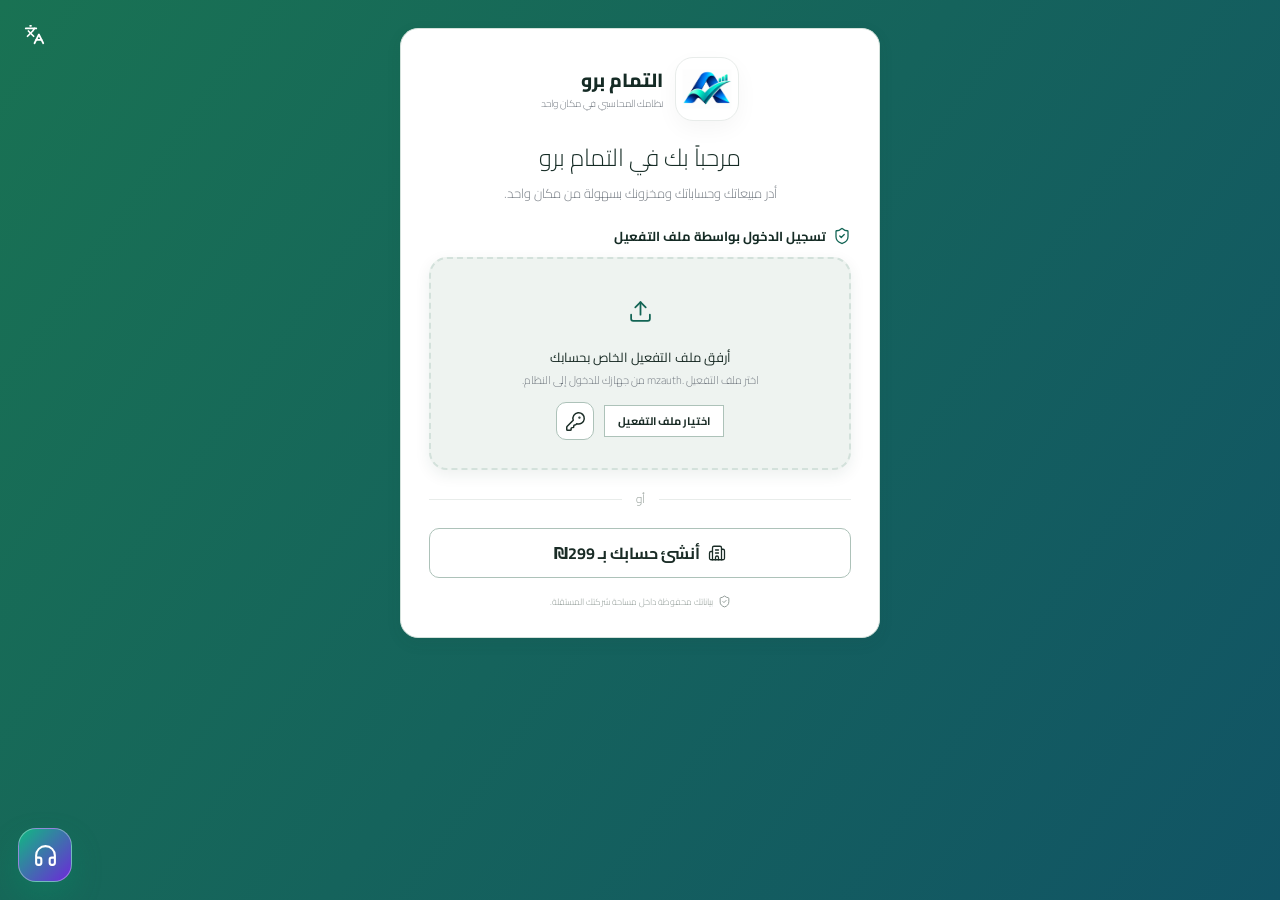
==== commit e8b0182a: "Add files via upload" ====
--- a/index.html
+++ b/index.html
@@ -1,7 +1,7 @@
 <!doctype html>
 <html lang="ar" dir="rtl" class="theme-win10">
 <head>
-<link rel="stylesheet" href="./supplied-dashboard.css?v=25">
+<link rel="stylesheet" href="./supplied-dashboard.css?v=26">
 <link rel="stylesheet" href="./card-theme.css?v=21">
 <script id="ct-locale-boot">(function(){
  try{
@@ -26,7 +26,7 @@
   <link rel="manifest" href="./manifest.webmanifest" />
   <link href="./offline-fonts.css" rel="stylesheet" />
   <link rel="stylesheet" href="./app.css?v=7.9.4.179-half-shekel" />
-<script src="./oscar-activation-runtime.js?v=7.9.4.179-half-shekel"></script>
+<script src="./oscar-activation-runtime.js?v=26"></script>
   <script>
     try {
       const rt = window.OscarActivation?.readRuntime?.();
@@ -34,9 +34,9 @@
       document.title = "التمام برو";
     } catch (_) {}
   </script>
-  <script src="./oscar-cloud-sync.js?v=7.9.4.192-win10-r19-desktop-free-item"></script>
+  <script src="./oscar-cloud-sync.js?v=26"></script>
 
-<link rel="stylesheet" href="./windows10.css?v=20">
+<link rel="stylesheet" href="./windows10.css?v=26">
 <link rel="stylesheet" href="./branches.css?v=7.9.4.187-r14">
 <script src="./windows10-dialogs.js?v=14" defer></script>
 <link rel="stylesheet" href="./ct-google-translate.css?v=17">
@@ -62,7 +62,7 @@
   });
   async function setup() {
     try {
-      const reg = await navigator.serviceWorker.register('./sw.js?v=7.9.4.198-r25-dashboard-animation', {updateViaCache:'none'});
+      const reg = await navigator.serviceWorker.register('./sw.js?v=7.9.4.199-r26-altamam', {updateViaCache:'none'});
       reg.update().catch(() => {});
     } catch (error) { console.warn('OFFLINE_SETUP', error); }
   }
@@ -73,7 +73,7 @@
 </script>
   <script type="module">
     try {
-      await import('./main.js?v=7.9.4.198-r25-dashboard-animation');
+      await import('./main.js?v=7.9.4.199-r26-altamam');
     } catch (error) {
       console.error('OSCAR_BOOT_ERROR', error);
       const root = document.getElementById('root');
--- a/supplied-dashboard.css
+++ b/supplied-dashboard.css
@@ -228,3 +228,42 @@
   .theme-win10 #ct-mobile-sidebar-overlay > .mobile-sidebar-panel { padding-inline:max(0px, calc((100% - 1180px) / 2)); }
 }
 }
+
+.ct-home-logo {
+  display: none;
+}
+@media (min-width: 1024px) {
+  .theme-win10 .ct-home-logo {
+    display: inline-flex;
+    flex-shrink: 0;
+    border: 0;
+    background: transparent;
+  }
+  .theme-win10 .ct-dashboard-layout > #main-header {
+    display: flex !important;
+  }
+  .theme-win10 .ct-supplied-design.bottom-nav {
+    display: none !important;
+  }
+  .theme-win10 .ct-dashboard-layout .ct-supplied-design.app-container {
+    max-width: 1600px;
+    padding: 18px 20px 32px;
+  }
+  .ct-dashboard-layout .ct-supplied-design .top-hero-card {
+    border-radius: 18px;
+    padding: 18px 26px;
+  }
+  .ct-dashboard-layout .ct-supplied-design .content-wrapper {
+    display: grid;
+    grid-template-columns: minmax(0, 1fr) minmax(0, 1fr);
+    padding: 16px 0 0;
+  }
+  .ct-dashboard-layout .ct-supplied-design .content-wrapper > * {
+    grid-column: 1 / -1;
+  }
+  .ct-dashboard-layout .ct-supplied-design .content-wrapper > :is(.chart-card, .recent-invoices-card) {
+    grid-column: auto;
+    min-width: 0;
+    order: 1;
+  }
+}
--- a/windows10.css
+++ b/windows10.css
@@ -853,3 +853,41 @@
 @media screen and (max-width: 1023px) {
   #btn-pos-free-item.ct-pos-free-item-btn { display: none !important; }
 }
+
+@media (min-width: 1024px) {
+  .theme-win10[dir="rtl"] .ct-win-caption-controls {
+    flex-direction: row-reverse;
+    justify-content: flex-end;
+  }
+}
+
+.ct-r26-overlay {
+  z-index: 50000;
+  display: flex;
+  align-items: center;
+  justify-content: center;
+}
+.ct-r26-assistant {
+  width: min(94vw, 580px);
+}
+.ct-r26-message {
+  padding: 8px;
+  white-space: pre-wrap;
+}
+.ct-r26-message strong {
+  display: block;
+}
+@media (max-width: 767px) {
+  .theme-win10 #products-table-container tbody tr {
+    grid-template-columns: minmax(0, 1fr) minmax(0, 90px) 34px !important;
+    padding-inline: 10px !important;
+  }
+  .theme-win10 #products-table-container td:nth-child(7) {
+    position: static !important;
+    grid-row: 1 / 3;
+    grid-column: 3;
+    justify-self: end;
+    align-self: center;
+    padding-inline: 0 !important;
+  }
+}
